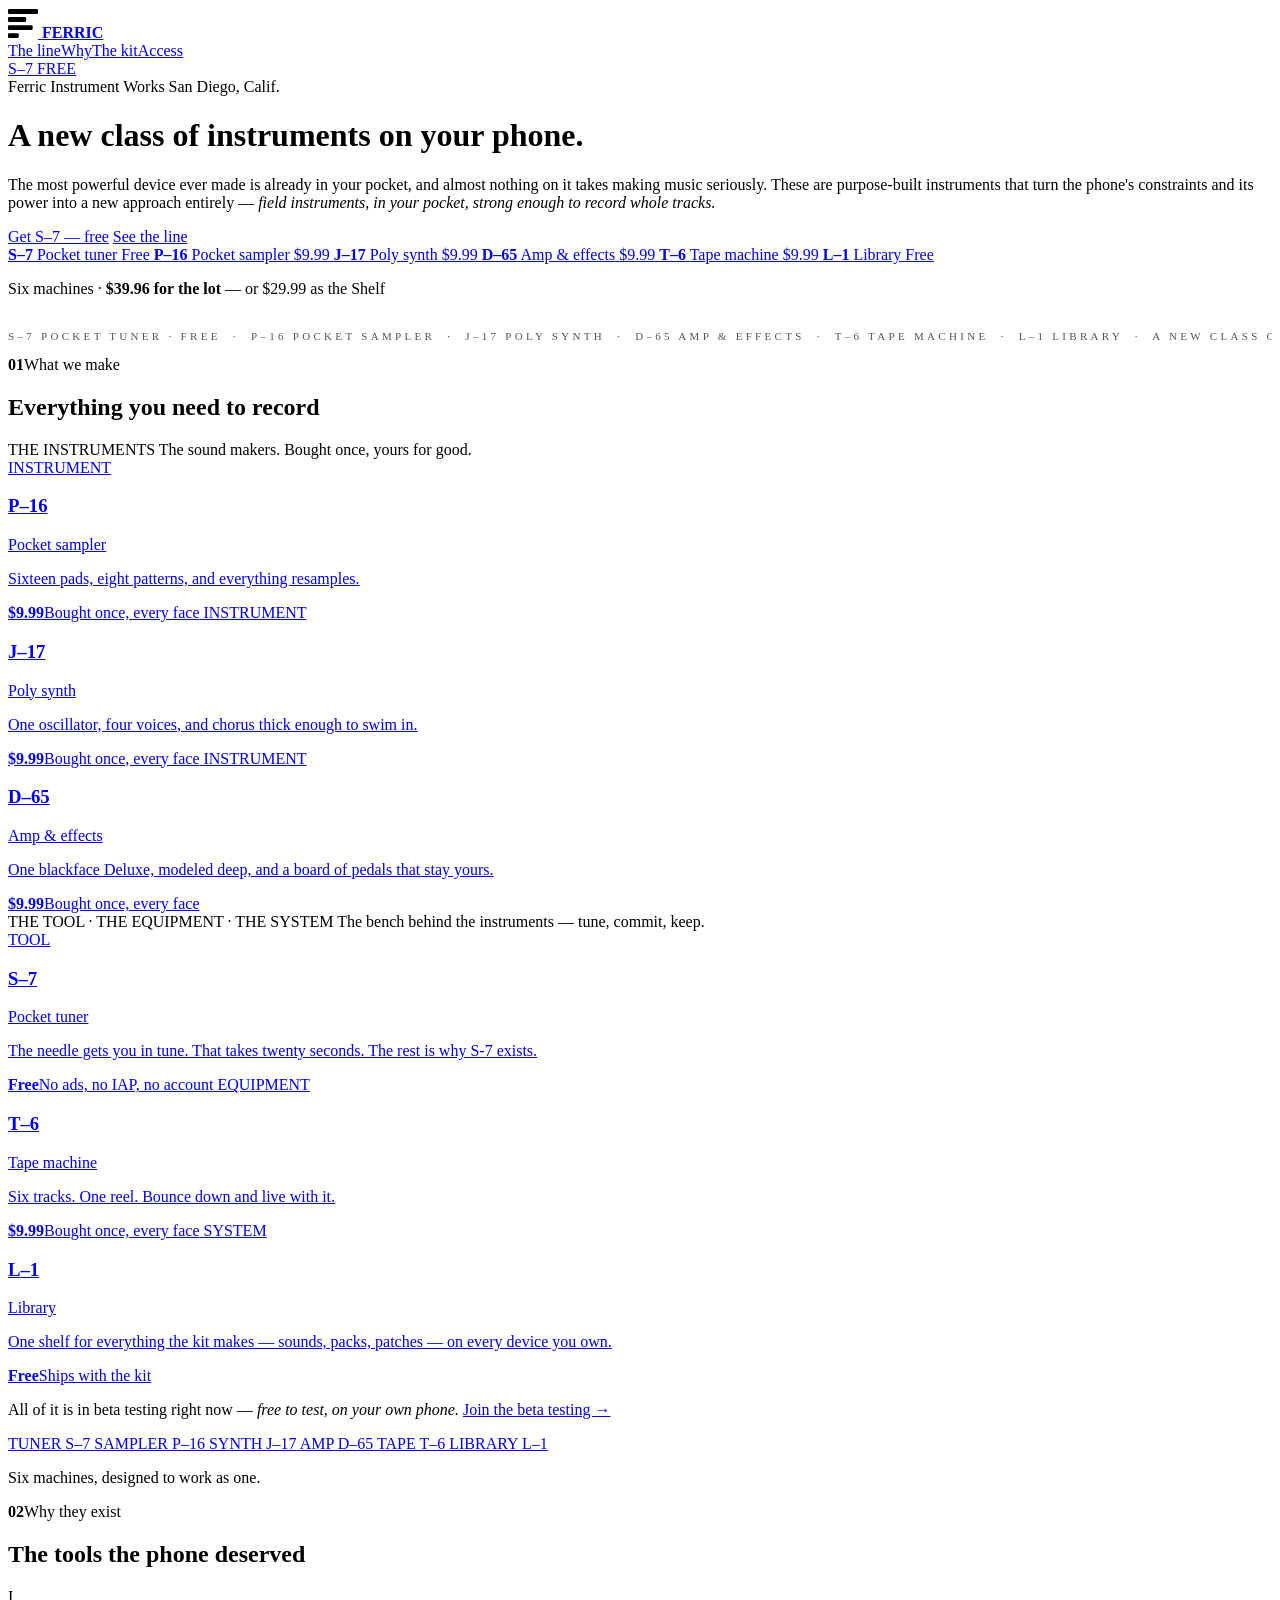
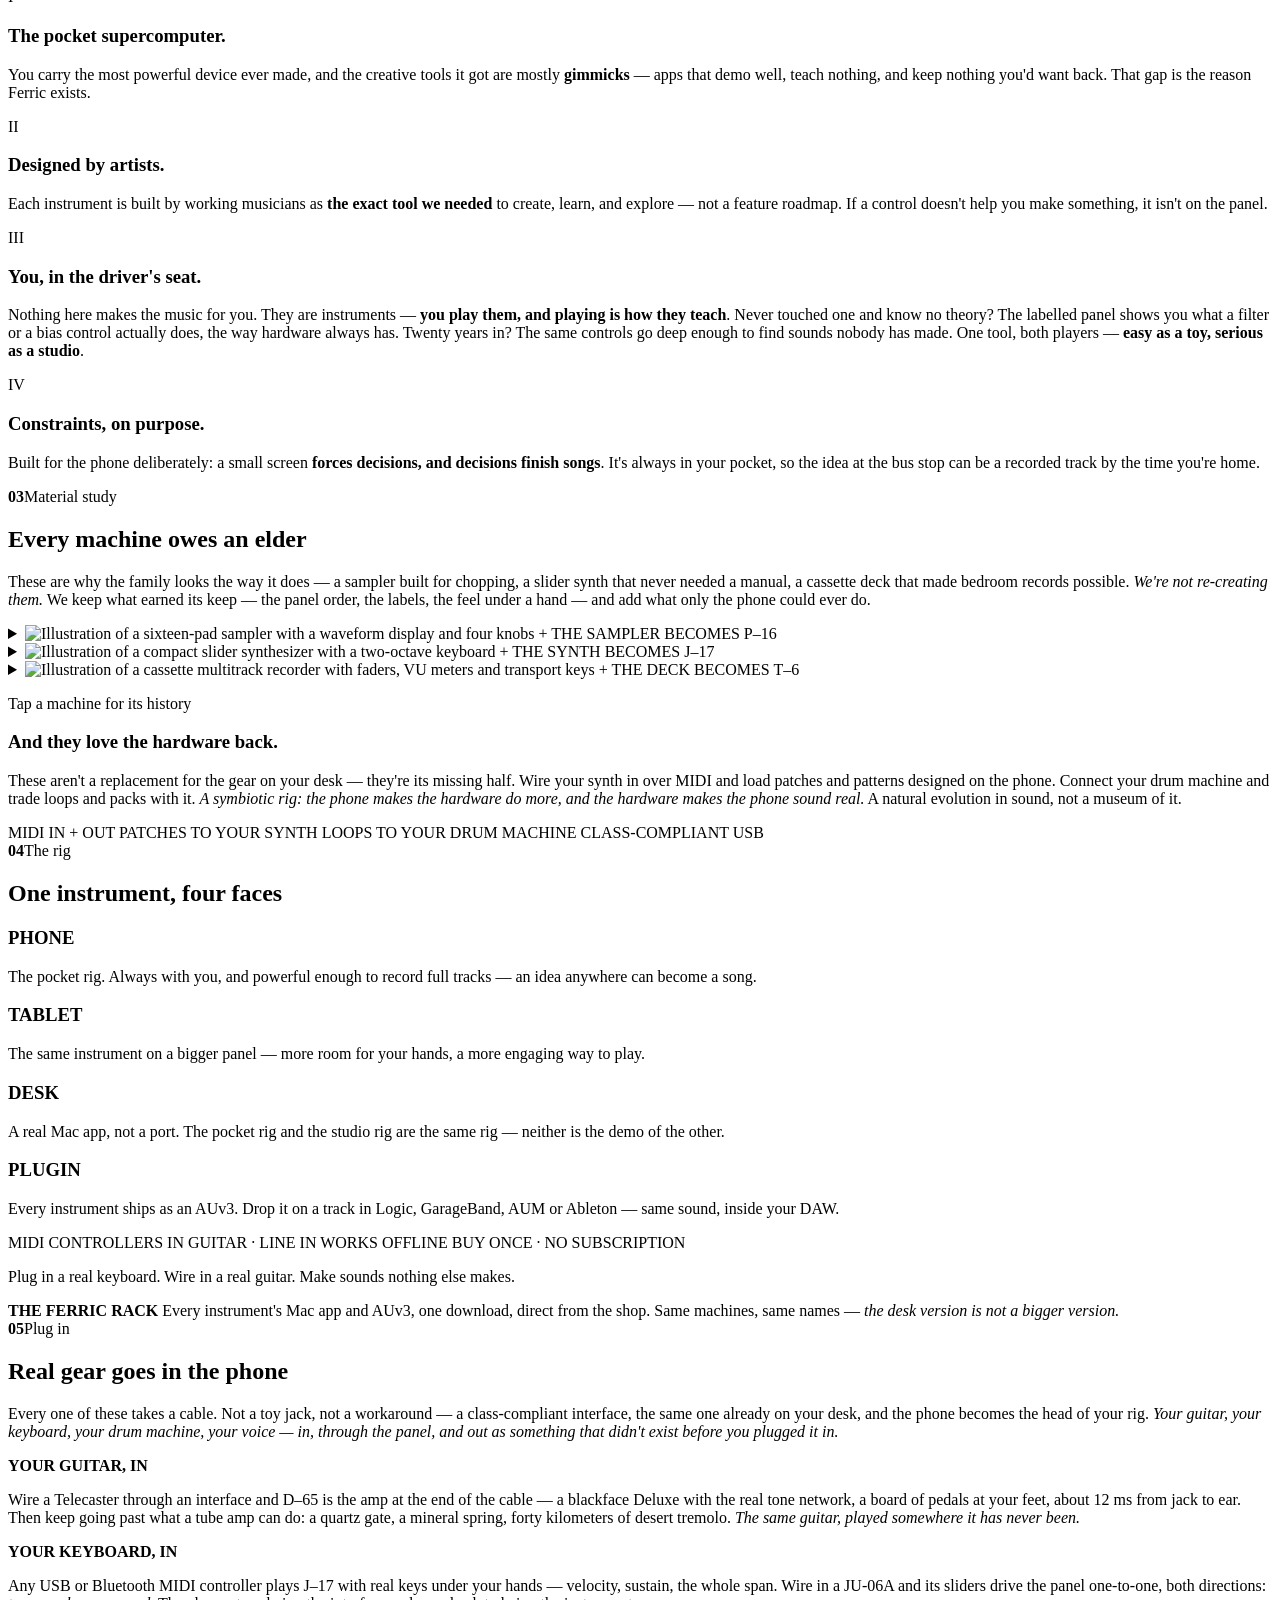
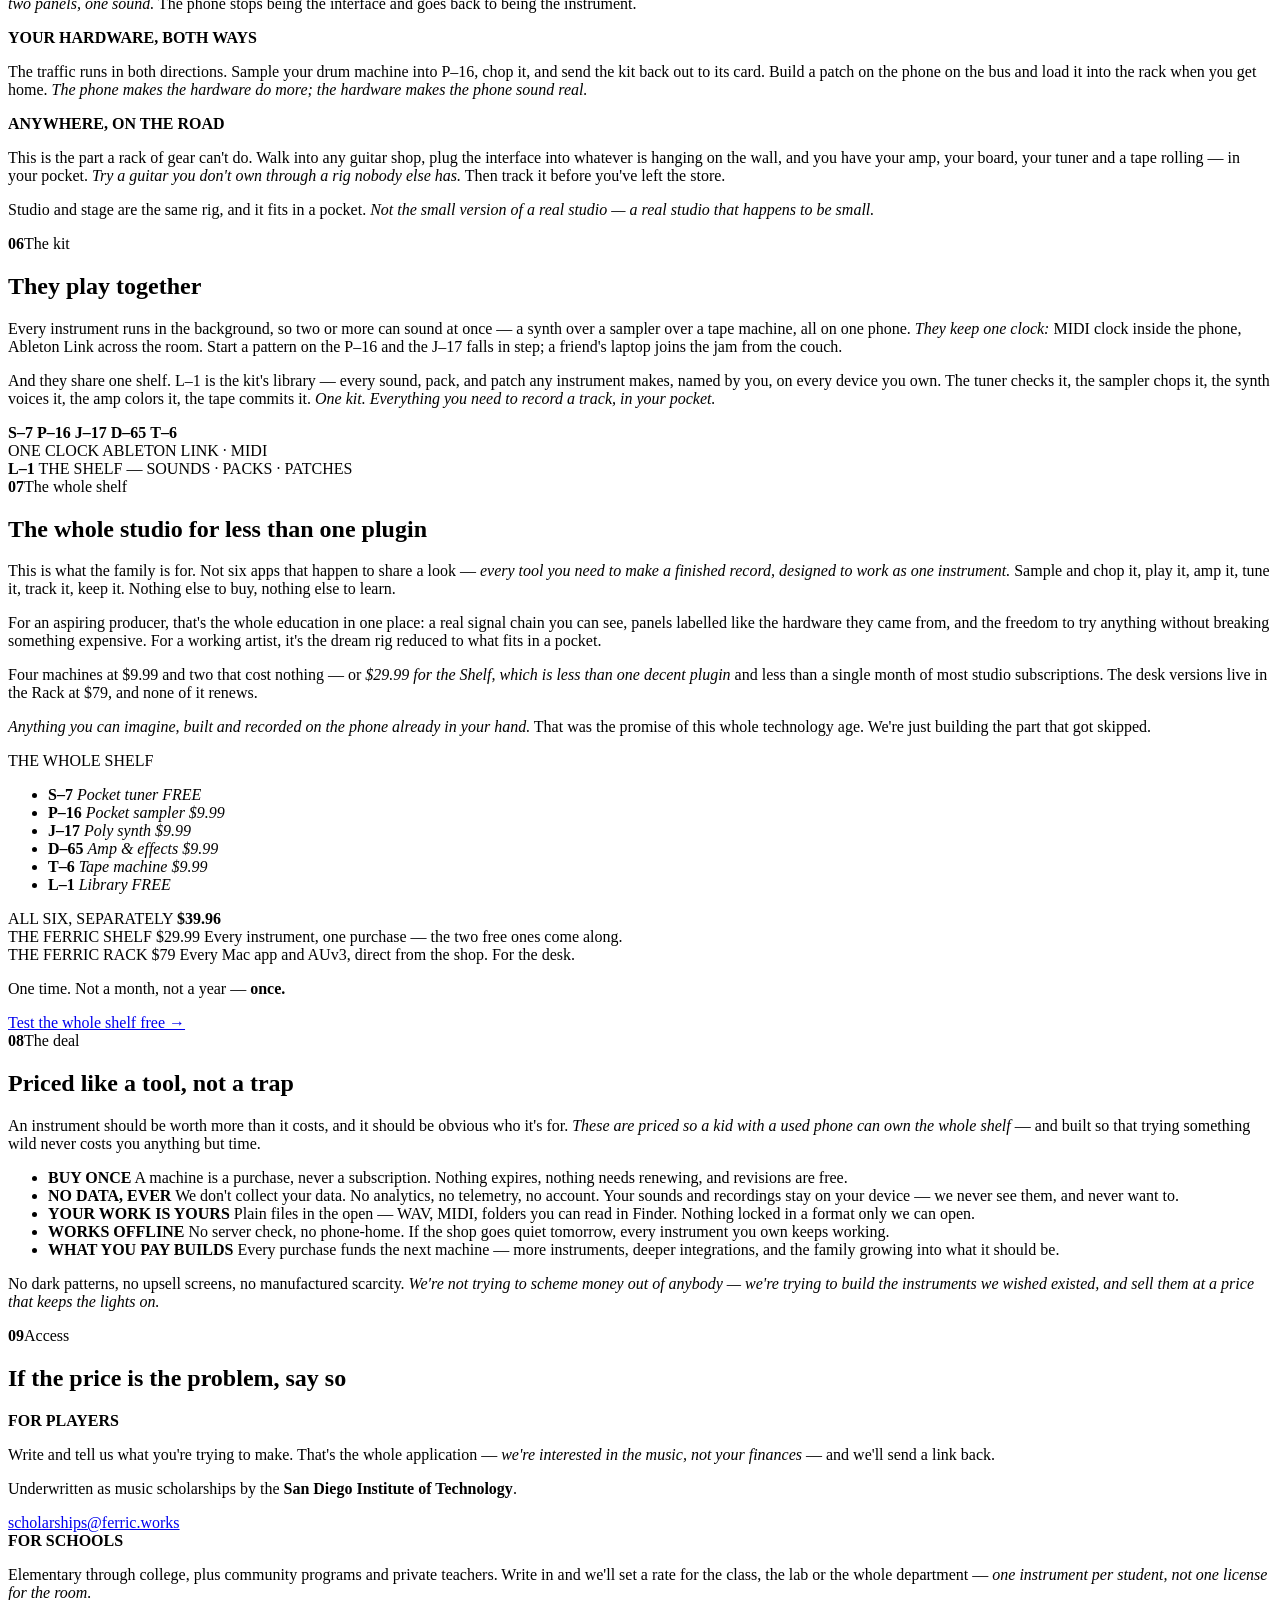
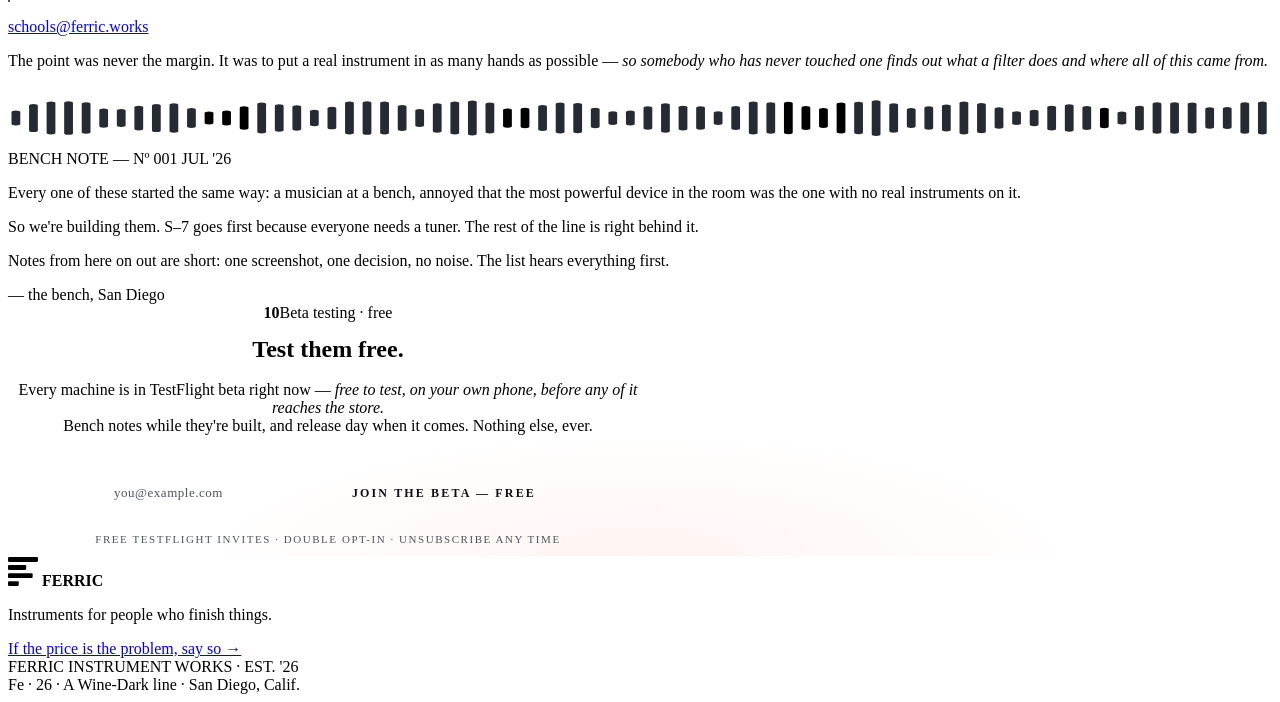
==== index.html @ fc33d5aa "Access speaks at normal volume A banner headline about helping people is the wrong register. The sec" ====
<!DOCTYPE html><html lang="en"> <head><meta charset="UTF-8"><meta name="viewport" content="width=device-width, initial-scale=1.0"><title>FERRIC — Instruments for your phone</title><meta name="description" content="Real instruments for the most powerful device you own — designed by artists, for absolute beginners and deep obsessives alike. Phone, tablet, AU plugin, and Mac, from a free tuner to a full pocket studio."><meta name="theme-color" content="#0C0D10"><link rel="icon" type="image/svg+xml" href="/ferric-www/favicon.svg"><meta property="og:title" content="FERRIC — Instruments for your phone"><meta property="og:description" content="Real instruments for the most powerful device you own — designed by artists, for absolute beginners and deep obsessives alike. Phone, tablet, AU plugin, and Mac, from a free tuner to a full pocket studio."><meta property="og:type" content="website"><meta property="og:image" content="https://localastronaut.github.io/ferric-www/img/og-s7.jpg"><meta property="og:image:width" content="1200"><meta property="og:image:height" content="630"><link rel="preconnect" href="https://fonts.googleapis.com"><link rel="preconnect" href="https://fonts.gstatic.com" crossorigin><link href="https://fonts.googleapis.com/css2?family=Archivo:wdth,wght@62..125,100..900&family=Cardo:ital,wght@0,400;0,700;1,400&family=IBM+Plex+Mono:wght@400;500;600&display=swap" rel="stylesheet"><link rel="stylesheet" href="/ferric-www/_astro/d-65.4x1VxYuO.css">
<style>.ticker[data-astro-cid-kofmyqso]{border-top:1px solid var(--line);border-bottom:1px solid var(--line);overflow:hidden;white-space:nowrap;padding:12px 0}.ticker[data-astro-cid-kofmyqso] span[data-astro-cid-kofmyqso]{display:inline-block;font-family:var(--mono);font-size:11px;letter-spacing:.3em;text-transform:uppercase;color:#4e545d;animation:slide 40s linear infinite}@keyframes slide{to{transform:translate(-50%)}}.wave[data-astro-cid-mlbpv62m]{border-top:1px solid var(--line);border-bottom:1px solid var(--line);padding:10px 0;overflow:hidden}.wave[data-astro-cid-mlbpv62m] svg[data-astro-cid-mlbpv62m]{display:block;width:100%;height:44px}
</style>
<link rel="stylesheet" href="/ferric-www/_astro/index.03F5k3UT.css">
<style>.capture[data-astro-cid-pbztjuaa]{background:var(--plate);border-top:1px solid var(--line);position:relative;overflow:hidden}.capture[data-astro-cid-pbztjuaa]:before{content:"";position:absolute;inset:0;pointer-events:none;background:radial-gradient(50% 70% at 50% 100%,rgba(255,106,61,.07),transparent 70%)}.capture[data-astro-cid-pbztjuaa] .wrap[data-astro-cid-pbztjuaa]{position:relative;max-width:640px;text-align:center}.capture[data-astro-cid-pbztjuaa] h2[data-astro-cid-pbztjuaa]{margin:14px 0 18px}.capture[data-astro-cid-pbztjuaa] .sub[data-astro-cid-pbztjuaa]{color:var(--steel);margin-bottom:36px}.capture[data-astro-cid-pbztjuaa] .sub[data-astro-cid-pbztjuaa] em[data-astro-cid-pbztjuaa]{color:var(--bone)}.cap-form[data-astro-cid-pbztjuaa]{display:flex;gap:10px;max-width:460px;margin:0 auto}.cap-form[data-astro-cid-pbztjuaa] input[data-astro-cid-pbztjuaa]{flex:1;min-width:0;background:var(--black);border:1px solid var(--line);border-radius:8px;padding:14px 16px;color:var(--bone);font-family:var(--mono);font-size:13px;letter-spacing:.04em}.cap-form[data-astro-cid-pbztjuaa] input[data-astro-cid-pbztjuaa]::placeholder{color:#4e545d}.cap-form[data-astro-cid-pbztjuaa] input[data-astro-cid-pbztjuaa]:focus{outline:2px solid var(--signal);outline-offset:2px;border-color:transparent}.cap-form[data-astro-cid-pbztjuaa] button[data-astro-cid-pbztjuaa]{font-family:var(--mono);font-size:12px;font-weight:600;letter-spacing:.18em;text-transform:uppercase;border:none;cursor:pointer;background:var(--signal);color:#0c0d10;border-radius:8px;padding:14px 22px;transition:transform .15s ease,background .15s ease}.cap-form[data-astro-cid-pbztjuaa] button[data-astro-cid-pbztjuaa]:hover{background:#ff7f58;transform:translateY(-1px)}.cap-form[data-astro-cid-pbztjuaa] button[data-astro-cid-pbztjuaa]:focus-visible{outline:2px solid var(--bone);outline-offset:2px}.cap-note[data-astro-cid-pbztjuaa]{margin-top:18px;font-family:var(--mono);font-size:11px;letter-spacing:.14em;text-transform:uppercase;color:#4e545d}
</style></head> <body>  <nav data-astro-cid-dmqpwcec> <div class="wrap" data-astro-cid-dmqpwcec> <a class="navmark" href="#top" aria-label="Ferric home" data-astro-cid-dmqpwcec> <svg width="30" height="30" viewBox="0 0 56 56" aria-hidden="true" data-astro-cid-z4rqmwkl> <rect x="0" y="2" width="56" height="9" rx="2" fill="var(--oxide)" data-astro-cid-z4rqmwkl></rect><rect x="0" y="17" width="34" height="9" rx="2" fill="var(--bone)" data-astro-cid-z4rqmwkl></rect><rect x="0" y="32" width="46" height="9" rx="2" fill="var(--bone)" data-astro-cid-z4rqmwkl></rect><rect x="0" y="47" width="20" height="9" rx="2" fill="var(--bone)" data-astro-cid-z4rqmwkl></rect> </svg> <b data-astro-cid-z4rqmwkl>FERRIC</b>  </a> <div class="right" data-astro-cid-dmqpwcec> <div class="links" data-astro-cid-dmqpwcec> <a href="#line" data-astro-cid-dmqpwcec><span class="sk" data-astro-cid-dmqpwcec>The line</span></a><a href="#why" data-astro-cid-dmqpwcec><span class="sk" data-astro-cid-dmqpwcec>Why</span></a><a href="#together" data-astro-cid-dmqpwcec><span class="sk" data-astro-cid-dmqpwcec>The kit</span></a><a href="#access" data-astro-cid-dmqpwcec><span class="sk" data-astro-cid-dmqpwcec>Access</span></a> </div> <a class="cta" href="/ferric-www/s-7" data-astro-cid-dmqpwcec> <span class="cta-unit" data-astro-cid-dmqpwcec>S–7</span> <span class="cta-tag" data-astro-cid-dmqpwcec>FREE</span> </a> </div> </div> </nav>  <main> <div class="hero" id="top" data-astro-cid-bbe6dxrz> <div class="wrap" data-astro-cid-bbe6dxrz> <div data-astro-cid-bbe6dxrz> <div class="kicker" data-astro-cid-bbe6dxrz> <span class="sk sk-oxide" data-astro-cid-bbe6dxrz>Ferric Instrument Works</span> <span class="sk" data-astro-cid-bbe6dxrz>San Diego, Calif.</span> </div> <h1 data-astro-cid-bbe6dxrz> <span class="pre" data-astro-cid-bbe6dxrz>A new class of</span> <span class="main" data-astro-cid-bbe6dxrz>instruments</span> <span class="ox" data-astro-cid-bbe6dxrz>on your phone.</span> </h1> <p class="dek" data-astro-cid-bbe6dxrz>
The most powerful device ever made is already in your pocket, and almost
        nothing on it takes making music seriously. These are purpose-built
        instruments that turn the phone's constraints and its power into a new
        approach entirely — <em data-astro-cid-bbe6dxrz>field instruments, in your pocket, strong enough
        to record whole tracks.</em> </p> <div class="cta-row" data-astro-cid-bbe6dxrz> <a class="btn solid" href="/ferric-www/s-7" data-astro-cid-bbe6dxrz>Get S–7 — free</a> <a class="btn ghost" href="#line" data-astro-cid-bbe6dxrz>See the line</a> </div> </div> <!-- THE LINE, RACKED --> <div class="rack" aria-label="The Ferric line" data-astro-cid-bbe6dxrz> <a class="row" href="/ferric-www/s-7" style="--u:var(--brass)" data-astro-cid-bbe6dxrz="true"> <span class="glyph g-needle" style="--g:26px;--u:var(--brass)" aria-hidden="true" data-astro-cid-3fpmjmmn>    <b data-astro-cid-3fpmjmmn></b><i data-astro-cid-3fpmjmmn></i>   </span>  <b class="mn" data-astro-cid-bbe6dxrz>S<span data-astro-cid-bbe6dxrz>–</span>7</b> <span class="desc" data-astro-cid-bbe6dxrz>Pocket tuner</span> <span class="pr" data-astro-cid-bbe6dxrz>Free</span> </a><a class="row" href="/ferric-www/p-16" style="--u:var(--amber)" data-astro-cid-bbe6dxrz="true"> <span class="glyph g-grid" style="--g:26px;--u:var(--amber)" aria-hidden="true" data-astro-cid-3fpmjmmn> <i data-astro-cid-3fpmjmmn></i><i data-astro-cid-3fpmjmmn></i><i class="lit" data-astro-cid-3fpmjmmn></i><i data-astro-cid-3fpmjmmn></i>      </span>  <b class="mn" data-astro-cid-bbe6dxrz>P<span data-astro-cid-bbe6dxrz>–</span>16</b> <span class="desc" data-astro-cid-bbe6dxrz>Pocket sampler</span> <span class="pr" data-astro-cid-bbe6dxrz>$9.99</span> </a><a class="row" href="/ferric-www/j-17" style="--u:var(--ember)" data-astro-cid-bbe6dxrz="true"> <span class="glyph g-sliders" style="--g:26px;--u:var(--ember)" aria-hidden="true" data-astro-cid-3fpmjmmn>  <i data-astro-cid-3fpmjmmn></i><i data-astro-cid-3fpmjmmn></i><i data-astro-cid-3fpmjmmn></i>     </span>  <b class="mn" data-astro-cid-bbe6dxrz>J<span data-astro-cid-bbe6dxrz>–</span>17</b> <span class="desc" data-astro-cid-bbe6dxrz>Poly synth</span> <span class="pr" data-astro-cid-bbe6dxrz>$9.99</span> </a><a class="row" href="/ferric-www/d-65" style="--u:var(--blonde)" data-astro-cid-bbe6dxrz="true"> <span class="glyph g-knob" style="--g:26px;--u:var(--blonde)" aria-hidden="true" data-astro-cid-3fpmjmmn>     <i data-astro-cid-3fpmjmmn></i>  </span>  <b class="mn" data-astro-cid-bbe6dxrz>D<span data-astro-cid-bbe6dxrz>–</span>65</b> <span class="desc" data-astro-cid-bbe6dxrz>Amp &amp; effects</span> <span class="pr" data-astro-cid-bbe6dxrz>$9.99</span> </a><a class="row" href="/ferric-www/t-6" style="--u:var(--tape)" data-astro-cid-bbe6dxrz="true"> <span class="glyph g-reels" style="--g:26px;--u:var(--tape)" aria-hidden="true" data-astro-cid-3fpmjmmn>   <i data-astro-cid-3fpmjmmn></i><i data-astro-cid-3fpmjmmn></i>    </span>  <b class="mn" data-astro-cid-bbe6dxrz>T<span data-astro-cid-bbe6dxrz>–</span>6</b> <span class="desc" data-astro-cid-bbe6dxrz>Tape machine</span> <span class="pr" data-astro-cid-bbe6dxrz>$9.99</span> </a><a class="row" href="/ferric-www/l-1" style="--u:var(--copper)" data-astro-cid-bbe6dxrz="true"> <span class="glyph g-shelf" style="--g:26px;--u:var(--copper)" aria-hidden="true" data-astro-cid-3fpmjmmn>      <i data-astro-cid-3fpmjmmn></i><i class="tall" data-astro-cid-3fpmjmmn></i><i class="lit" data-astro-cid-3fpmjmmn></i> </span>  <b class="mn" data-astro-cid-bbe6dxrz>L<span data-astro-cid-bbe6dxrz>–</span>1</b> <span class="desc" data-astro-cid-bbe6dxrz>Library</span> <span class="pr" data-astro-cid-bbe6dxrz>Free</span> </a> <p class="rack-cap" data-astro-cid-bbe6dxrz>Six machines · <b data-astro-cid-bbe6dxrz>$39.96 for the lot</b> — or $29.99 as the Shelf</p> </div> </div> </div>  <div class="ticker" aria-hidden="true" data-astro-cid-kofmyqso> <span data-astro-cid-kofmyqso>S–7 POCKET TUNER · FREE  ·  P–16 POCKET SAMPLER  ·  J–17 POLY SYNTH  ·  D–65 AMP &amp; EFFECTS  ·  T–6 TAPE MACHINE  ·  L–1 LIBRARY  ·  A NEW CLASS OF INSTRUMENTS.  ·  S–7 POCKET TUNER · FREE  ·  P–16 POCKET SAMPLER  ·  J–17 POLY SYNTH  ·  D–65 AMP &amp; EFFECTS  ·  T–6 TAPE MACHINE  ·  L–1 LIBRARY  ·  A NEW CLASS OF INSTRUMENTS.  ·  </span> </div>  <section id="line" data-astro-cid-cniar3gg> <div class="wrap" data-astro-cid-cniar3gg> <div class="sec-head" data-astro-cid-cniar3gg> <span class="sk" data-astro-cid-cniar3gg><b class="ix" data-astro-cid-cniar3gg>01</b>What we make</span> <h2 data-astro-cid-cniar3gg>Everything you need to record</h2> </div> <div class="group" data-astro-cid-cniar3gg> <div class="group-head" data-astro-cid-cniar3gg> <span class="g-name" data-astro-cid-cniar3gg>THE INSTRUMENTS</span> <span class="g-sub" data-astro-cid-cniar3gg>The sound makers. Bought once, yours for good.</span> </div> <div class="lineup" data-astro-cid-cniar3gg> <a href="/ferric-www/p-16" style="--u:var(--amber)" data-astro-cid-4xvumfad="true" class="unit"> <span class="status" data-astro-cid-4xvumfad>INSTRUMENT</span> <div class="icon" data-astro-cid-4xvumfad> <div class="m-grid" data-astro-cid-4xvumfad> <i data-astro-cid-4xvumfad></i><i data-astro-cid-4xvumfad></i><i class="lit" data-astro-cid-4xvumfad></i><i data-astro-cid-4xvumfad></i><i data-astro-cid-4xvumfad></i><i data-astro-cid-4xvumfad></i><i data-astro-cid-4xvumfad></i><i data-astro-cid-4xvumfad></i> <i data-astro-cid-4xvumfad></i><i data-astro-cid-4xvumfad></i><i data-astro-cid-4xvumfad></i><i data-astro-cid-4xvumfad></i><i data-astro-cid-4xvumfad></i><i data-astro-cid-4xvumfad></i><i data-astro-cid-4xvumfad></i><i data-astro-cid-4xvumfad></i> </div>      </div> <h3 data-astro-cid-4xvumfad>P<span data-astro-cid-4xvumfad>–</span>16</h3><span class="sk" data-astro-cid-4xvumfad>Pocket sampler</span> <p class="stat" data-astro-cid-4xvumfad>Sixteen pads, eight patterns, and everything resamples.</p> <span class="price" data-astro-cid-4xvumfad><b data-astro-cid-4xvumfad>$9.99</b>Bought once, every face</span> </a> <a href="/ferric-www/j-17" style="--u:var(--ember)" data-astro-cid-4xvumfad="true" class="unit"> <span class="status" data-astro-cid-4xvumfad>INSTRUMENT</span> <div class="icon" data-astro-cid-4xvumfad>  <div class="m-sliders" data-astro-cid-4xvumfad><i data-astro-cid-4xvumfad></i><i data-astro-cid-4xvumfad></i><i data-astro-cid-4xvumfad></i><i data-astro-cid-4xvumfad></i></div>     </div> <h3 data-astro-cid-4xvumfad>J<span data-astro-cid-4xvumfad>–</span>17</h3><span class="sk" data-astro-cid-4xvumfad>Poly synth</span> <p class="stat" data-astro-cid-4xvumfad>One oscillator, four voices, and chorus thick enough to swim in.</p> <span class="price" data-astro-cid-4xvumfad><b data-astro-cid-4xvumfad>$9.99</b>Bought once, every face</span> </a> <a href="/ferric-www/d-65" style="--u:var(--blonde)" data-astro-cid-4xvumfad="true" class="unit"> <span class="status" data-astro-cid-4xvumfad>INSTRUMENT</span> <div class="icon" data-astro-cid-4xvumfad>     <div class="m-knob" data-astro-cid-4xvumfad><i data-astro-cid-4xvumfad></i><b data-astro-cid-4xvumfad></b></div>  </div> <h3 data-astro-cid-4xvumfad>D<span data-astro-cid-4xvumfad>–</span>65</h3><span class="sk" data-astro-cid-4xvumfad>Amp &amp; effects</span> <p class="stat" data-astro-cid-4xvumfad>One blackface Deluxe, modeled deep, and a board of pedals that stay yours.</p> <span class="price" data-astro-cid-4xvumfad><b data-astro-cid-4xvumfad>$9.99</b>Bought once, every face</span> </a>  </div> </div> <div class="group" data-astro-cid-cniar3gg> <div class="group-head" data-astro-cid-cniar3gg> <span class="g-name" data-astro-cid-cniar3gg>THE TOOL · THE EQUIPMENT · THE SYSTEM</span> <span class="g-sub" data-astro-cid-cniar3gg>The bench behind the instruments — tune, commit, keep.</span> </div> <div class="lineup" data-astro-cid-cniar3gg> <a href="/ferric-www/s-7" style="--u:var(--brass)" data-astro-cid-4xvumfad="true" class="unit"> <span class="status" data-astro-cid-4xvumfad>TOOL</span> <div class="icon" data-astro-cid-4xvumfad>    <div class="m-needle" data-astro-cid-4xvumfad><b data-astro-cid-4xvumfad></b><i data-astro-cid-4xvumfad></i></div>   </div> <h3 data-astro-cid-4xvumfad>S<span data-astro-cid-4xvumfad>–</span>7</h3><span class="sk" data-astro-cid-4xvumfad>Pocket tuner</span> <p class="stat" data-astro-cid-4xvumfad>The needle gets you in tune. That takes twenty seconds. The rest is why S-7 exists.</p> <span class="price" data-astro-cid-4xvumfad><b data-astro-cid-4xvumfad>Free</b>No ads, no IAP, no account</span> </a> <a href="/ferric-www/t-6" style="--u:var(--tape)" data-astro-cid-4xvumfad="true" class="unit"> <span class="status" data-astro-cid-4xvumfad>EQUIPMENT</span> <div class="icon" data-astro-cid-4xvumfad>   <div class="m-reels" data-astro-cid-4xvumfad><i data-astro-cid-4xvumfad></i><i data-astro-cid-4xvumfad></i></div>    </div> <h3 data-astro-cid-4xvumfad>T<span data-astro-cid-4xvumfad>–</span>6</h3><span class="sk" data-astro-cid-4xvumfad>Tape machine</span> <p class="stat" data-astro-cid-4xvumfad>Six tracks. One reel. Bounce down and live with it.</p> <span class="price" data-astro-cid-4xvumfad><b data-astro-cid-4xvumfad>$9.99</b>Bought once, every face</span> </a> <a href="/ferric-www/l-1" style="--u:var(--copper)" data-astro-cid-4xvumfad="true" class="unit"> <span class="status" data-astro-cid-4xvumfad>SYSTEM</span> <div class="icon" data-astro-cid-4xvumfad>      <div class="m-shelf" data-astro-cid-4xvumfad><i data-astro-cid-4xvumfad></i><i class="tall" data-astro-cid-4xvumfad></i><i data-astro-cid-4xvumfad></i><i class="lit" data-astro-cid-4xvumfad></i></div> </div> <h3 data-astro-cid-4xvumfad>L<span data-astro-cid-4xvumfad>–</span>1</h3><span class="sk" data-astro-cid-4xvumfad>Library</span> <p class="stat" data-astro-cid-4xvumfad>One shelf for everything the kit makes — sounds, packs, patches — on every device you own.</p> <span class="price" data-astro-cid-4xvumfad><b data-astro-cid-4xvumfad>Free</b>Ships with the kit</span> </a>  </div> </div> <p class="beta-line" data-astro-cid-cniar3gg>
All of it is in beta testing right now — <em data-astro-cid-cniar3gg>free to test, on your own phone.</em> <a href="#beta" data-astro-cid-cniar3gg>Join the beta testing →</a> </p> <div class="eco" data-astro-cid-yqvkyiml> <div class="cells" data-astro-cid-yqvkyiml> <a class="cell" href="/ferric-www/s-7" data-astro-cid-yqvkyiml> <span class="glyph g-needle" aria-hidden="true" data-astro-cid-yqvkyiml><i data-astro-cid-yqvkyiml></i></span> <span class="name" data-astro-cid-yqvkyiml>TUNER</span> <span class="unit" data-astro-cid-yqvkyiml>S–7</span> </a> <a class="cell" href="/ferric-www/p-16" data-astro-cid-yqvkyiml> <span class="glyph g-pads" aria-hidden="true" data-astro-cid-yqvkyiml><i data-astro-cid-yqvkyiml></i><i data-astro-cid-yqvkyiml></i><i data-astro-cid-yqvkyiml></i><i class="lit" data-astro-cid-yqvkyiml></i></span> <span class="name" data-astro-cid-yqvkyiml>SAMPLER</span> <span class="unit" data-astro-cid-yqvkyiml>P–16</span> </a> <a class="cell" href="/ferric-www/j-17" data-astro-cid-yqvkyiml> <span class="glyph g-sliders" aria-hidden="true" data-astro-cid-yqvkyiml><i data-astro-cid-yqvkyiml></i><i data-astro-cid-yqvkyiml></i><i data-astro-cid-yqvkyiml></i></span> <span class="name" data-astro-cid-yqvkyiml>SYNTH</span> <span class="unit" data-astro-cid-yqvkyiml>J–17</span> </a> <a class="cell" href="/ferric-www/d-65" data-astro-cid-yqvkyiml> <span class="glyph g-knob" aria-hidden="true" data-astro-cid-yqvkyiml><i data-astro-cid-yqvkyiml></i></span> <span class="name" data-astro-cid-yqvkyiml>AMP</span> <span class="unit" data-astro-cid-yqvkyiml>D–65</span> </a> <a class="cell" href="/ferric-www/t-6" data-astro-cid-yqvkyiml> <span class="glyph g-reels" aria-hidden="true" data-astro-cid-yqvkyiml><i data-astro-cid-yqvkyiml></i><i data-astro-cid-yqvkyiml></i></span> <span class="name" data-astro-cid-yqvkyiml>TAPE</span> <span class="unit" data-astro-cid-yqvkyiml>T–6</span> </a> <a class="cell" href="/ferric-www/l-1" data-astro-cid-yqvkyiml> <span class="glyph g-shelf" aria-hidden="true" data-astro-cid-yqvkyiml><i data-astro-cid-yqvkyiml></i><i data-astro-cid-yqvkyiml></i><i class="lit" data-astro-cid-yqvkyiml></i></span> <span class="name" data-astro-cid-yqvkyiml>LIBRARY</span> <span class="unit" data-astro-cid-yqvkyiml>L–1</span> </a> </div> <p class="eco-cap" data-astro-cid-yqvkyiml>Six machines, designed to work as one.</p> </div>  </div> </section>  <section id="why" data-astro-cid-xejzlj2a> <div class="wrap" data-astro-cid-xejzlj2a> <div class="sec-head" data-astro-cid-xejzlj2a> <span class="sk" data-astro-cid-xejzlj2a><b class="ix" data-astro-cid-xejzlj2a>02</b>Why they exist</span> <h2 data-astro-cid-xejzlj2a>The tools the phone deserved</h2> </div> <div class="doctrine" data-astro-cid-xejzlj2a> <div class="tenet" data-astro-cid-xejzlj2a> <span class="num" data-astro-cid-xejzlj2a>I</span> <h3 data-astro-cid-xejzlj2a>The pocket supercomputer.</h3> <p data-astro-cid-xejzlj2a>You carry the most powerful device ever made, and the creative tools it got are mostly <b data-astro-cid-xejzlj2a>gimmicks</b> — apps that demo well, teach nothing, and keep nothing you'd want back. That gap is the reason Ferric exists.</p> </div> <div class="tenet" data-astro-cid-xejzlj2a> <span class="num" data-astro-cid-xejzlj2a>II</span> <h3 data-astro-cid-xejzlj2a>Designed by artists.</h3> <p data-astro-cid-xejzlj2a>Each instrument is built by working musicians as <b data-astro-cid-xejzlj2a>the exact tool we needed</b> to create, learn, and explore — not a feature roadmap. If a control doesn't help you make something, it isn't on the panel.</p> </div> <div class="tenet" data-astro-cid-xejzlj2a> <span class="num" data-astro-cid-xejzlj2a>III</span> <h3 data-astro-cid-xejzlj2a>You, in the driver's seat.</h3> <p data-astro-cid-xejzlj2a>Nothing here makes the music for you. They are instruments — <b data-astro-cid-xejzlj2a>you play them, and playing is how they teach</b>. Never touched one and know no theory? The labelled panel shows you what a filter or a bias control actually does, the way hardware always has. Twenty years in? The same controls go deep enough to find sounds nobody has made. One tool, both players — <b data-astro-cid-xejzlj2a>easy as a toy, serious as a studio</b>.</p> </div> <div class="tenet" data-astro-cid-xejzlj2a> <span class="num" data-astro-cid-xejzlj2a>IV</span> <h3 data-astro-cid-xejzlj2a>Constraints, on purpose.</h3> <p data-astro-cid-xejzlj2a>Built for the phone deliberately: a small screen <b data-astro-cid-xejzlj2a>forces decisions, and decisions finish songs</b>. It's always in your pocket, so the idea at the bus stop can be a recorded track by the time you're home.</p> </div> </div> </div> </section>  <section class="study" id="study" data-astro-cid-hh432n2f> <div class="wrap" data-astro-cid-hh432n2f> <div class="sec-head" data-astro-cid-hh432n2f> <span class="sk" data-astro-cid-hh432n2f><b class="ix" data-astro-cid-hh432n2f>03</b>Material study</span> <h2 data-astro-cid-hh432n2f>Every machine owes an elder</h2> </div> <div class="lede" data-astro-cid-hh432n2f> <p class="prose" data-astro-cid-hh432n2f>
These are why the family looks the way it does — a sampler built for
        chopping, a slider synth that never needed a manual, a cassette deck
        that made bedroom records possible. <em data-astro-cid-hh432n2f>We're not re-creating them.</em>
We keep what earned its keep — the panel order, the labels, the feel
        under a hand — and add what only the phone could ever do.
</p> </div> <div class="plates" data-astro-cid-hh432n2f> <details class="plate" style="--u:var(--amber)" name="elder" data-astro-cid-hh432n2f> <summary data-astro-cid-hh432n2f> <span class="ph" data-astro-cid-hh432n2f> <img src="/ferric-www/img/heritage/p-16.webp" alt="Illustration of a sixteen-pad sampler with a waveform display and four knobs" width="760" height="760" loading="eager" decoding="async" data-astro-cid-hh432n2f> <span class="more" aria-hidden="true" data-astro-cid-hh432n2f>+</span> </span> <span class="cap" data-astro-cid-hh432n2f> <span class="lbl" data-astro-cid-hh432n2f>THE SAMPLER</span> <span class="desc" data-astro-cid-hh432n2f><i class="cell" aria-hidden="true" data-astro-cid-hh432n2f></i>BECOMES P–16</span> </span> </summary> <div class="story" data-astro-cid-hh432n2f> <b class="era" data-astro-cid-hh432n2f>ROLAND SP-404 · 2005</b> <p data-astro-cid-hh432n2f>A battery-powered sampler with a handle, built so a beat could be made anywhere. Its effects were the point — the vinyl simulator and the lo-fi crusher were characterful instead of clean, and a generation of producers used them as an instrument rather than a repair. It made the beat tape a form, and it is still the machine you see on a table at a live set.</p> </div> </details><details class="plate" style="--u:var(--ember)" name="elder" data-astro-cid-hh432n2f> <summary data-astro-cid-hh432n2f> <span class="ph" data-astro-cid-hh432n2f> <img src="/ferric-www/img/heritage/j-17.webp" alt="Illustration of a compact slider synthesizer with a two-octave keyboard" width="760" height="760" loading="lazy" decoding="async" data-astro-cid-hh432n2f> <span class="more" aria-hidden="true" data-astro-cid-hh432n2f>+</span> </span> <span class="cap" data-astro-cid-hh432n2f> <span class="lbl" data-astro-cid-hh432n2f>THE SYNTH</span> <span class="desc" data-astro-cid-hh432n2f><i class="cell" aria-hidden="true" data-astro-cid-hh432n2f></i>BECOMES J–17</span> </span> </summary> <div class="story" data-astro-cid-hh432n2f> <b class="era" data-astro-cid-hh432n2f>ROLAND JUNO-106 · 1984</b> <p data-astro-cid-hh432n2f>Six voices, one slider per function, and no menu anywhere. Its oscillators were digitally controlled, which meant it held its tuning when the analog polysynths around it drifted — an affordable keyboard that stayed in tune under stage lights. The chorus circuit is the reason it is still bought: switch it on and a thin patch becomes wide and wet, and that sound runs straight through house, synth-pop and everything after.</p> </div> </details><details class="plate" style="--u:var(--tape)" name="elder" data-astro-cid-hh432n2f> <summary data-astro-cid-hh432n2f> <span class="ph" data-astro-cid-hh432n2f> <img src="/ferric-www/img/heritage/t-6.webp" alt="Illustration of a cassette multitrack recorder with faders, VU meters and transport keys" width="760" height="760" loading="lazy" decoding="async" data-astro-cid-hh432n2f> <span class="more" aria-hidden="true" data-astro-cid-hh432n2f>+</span> </span> <span class="cap" data-astro-cid-hh432n2f> <span class="lbl" data-astro-cid-hh432n2f>THE DECK</span> <span class="desc" data-astro-cid-hh432n2f><i class="cell" aria-hidden="true" data-astro-cid-hh432n2f></i>BECOMES T–6</span> </span> </summary> <div class="story" data-astro-cid-hh432n2f> <b class="era" data-astro-cid-hh432n2f>TASCAM PORTASTUDIO 144 · 1979</b> <p data-astro-cid-hh432n2f>The first cassette four-track: a mixer and a recorder in one box, cheap enough that a person could own the means of making a record. Before it, multitracking meant a studio and an hourly rate. Springsteen cut Nebraska on one and released the demo as the album. Home recording as a practice begins with this machine.</p> </div> </details> </div> <p class="hint" data-astro-cid-hh432n2f>Tap a machine for its history</p> <div class="symbio" data-astro-cid-hh432n2f> <div data-astro-cid-hh432n2f> <h3 data-astro-cid-hh432n2f>And they love the hardware back.</h3> <p class="prose" data-astro-cid-hh432n2f>
These aren't a replacement for the gear on your desk — they're its
          missing half. Wire your synth in over MIDI and load patches and
          patterns designed on the phone. Connect your drum machine and trade
          loops and packs with it. <em data-astro-cid-hh432n2f>A symbiotic rig: the phone makes the
          hardware do more, and the hardware makes the phone sound real.</em>
A natural evolution in sound, not a museum of it.
</p> </div> <div class="io" role="img" aria-label="Hardware connections: MIDI in and out, patches to your synth, loops to your drum machine, class-compliant USB" data-astro-cid-hh432n2f> <span data-astro-cid-hh432n2f>MIDI IN + OUT</span> <span data-astro-cid-hh432n2f>PATCHES TO YOUR SYNTH</span> <span data-astro-cid-hh432n2f>LOOPS TO YOUR DRUM MACHINE</span> <span data-astro-cid-hh432n2f>CLASS-COMPLIANT USB</span> </div> </div> </div> </section>  <section class="rig" id="rig" data-astro-cid-4e5f6bdi> <div class="wrap" data-astro-cid-4e5f6bdi> <div class="sec-head" data-astro-cid-4e5f6bdi> <span class="sk" data-astro-cid-4e5f6bdi><b class="ix" data-astro-cid-4e5f6bdi>04</b>The rig</span> <h2 data-astro-cid-4e5f6bdi>One instrument, four faces</h2> </div> <div class="faces" data-astro-cid-4e5f6bdi> <div class="face" data-astro-cid-4e5f6bdi> <span class="glyph g-phone" aria-hidden="true" data-astro-cid-4e5f6bdi><i data-astro-cid-4e5f6bdi></i></span> <h3 data-astro-cid-4e5f6bdi>PHONE</h3> <p data-astro-cid-4e5f6bdi>The pocket rig. Always with you, and powerful enough to record full tracks — an idea anywhere can become a song.</p> </div> <div class="face" data-astro-cid-4e5f6bdi> <span class="glyph g-tablet" aria-hidden="true" data-astro-cid-4e5f6bdi><i data-astro-cid-4e5f6bdi></i></span> <h3 data-astro-cid-4e5f6bdi>TABLET</h3> <p data-astro-cid-4e5f6bdi>The same instrument on a bigger panel — more room for your hands, a more engaging way to play.</p> </div> <div class="face" data-astro-cid-4e5f6bdi> <span class="glyph g-desk" aria-hidden="true" data-astro-cid-4e5f6bdi><i data-astro-cid-4e5f6bdi></i></span> <h3 data-astro-cid-4e5f6bdi>DESK</h3> <p data-astro-cid-4e5f6bdi>A real Mac app, not a port. The pocket rig and the studio rig are the same rig — neither is the demo of the other.</p> </div> <div class="face" data-astro-cid-4e5f6bdi> <span class="glyph g-plugin" aria-hidden="true" data-astro-cid-4e5f6bdi><i data-astro-cid-4e5f6bdi></i><i data-astro-cid-4e5f6bdi></i><i data-astro-cid-4e5f6bdi></i></span> <h3 data-astro-cid-4e5f6bdi>PLUGIN</h3> <p data-astro-cid-4e5f6bdi>Every instrument ships as an AUv3. Drop it on a track in Logic, GarageBand, AUM or Ableton — same sound, inside your DAW.</p> </div> </div> <div class="io" role="img" aria-label="Inputs: MIDI controllers, guitar and line in, works offline, bought once, no subscription" data-astro-cid-4e5f6bdi> <span data-astro-cid-4e5f6bdi>MIDI CONTROLLERS IN</span> <span data-astro-cid-4e5f6bdi>GUITAR · LINE IN</span> <span data-astro-cid-4e5f6bdi>WORKS OFFLINE</span> <span data-astro-cid-4e5f6bdi>BUY ONCE · NO SUBSCRIPTION</span> </div> <p class="rig-cap" data-astro-cid-4e5f6bdi>Plug in a real keyboard. Wire in a real guitar. Make sounds nothing else makes.</p> <div class="rack-note" data-astro-cid-4e5f6bdi> <b data-astro-cid-4e5f6bdi>THE FERRIC RACK</b> <span data-astro-cid-4e5f6bdi>Every instrument's Mac app and AUv3, one download, direct from the shop.
      Same machines, same names — <em data-astro-cid-4e5f6bdi>the desk version is not a bigger version.</em></span> </div> </div> </section>  <section class="plugin" id="plugin" data-astro-cid-p4ehzip4> <div class="wrap" data-astro-cid-p4ehzip4> <div class="sec-head" data-astro-cid-p4ehzip4> <span class="sk" data-astro-cid-p4ehzip4><b class="ix" data-astro-cid-p4ehzip4>05</b>Plug in</span> <h2 data-astro-cid-p4ehzip4>Real gear goes in the phone</h2> </div> <div class="lede" data-astro-cid-p4ehzip4> <p class="prose" data-astro-cid-p4ehzip4>
Every one of these takes a cable. Not a toy jack, not a workaround —
        a class-compliant interface, the same one already on your desk, and
        the phone becomes the head of your rig. <em data-astro-cid-p4ehzip4>Your guitar, your
        keyboard, your drum machine, your voice — in, through the panel, and
        out as something that didn't exist before you plugged it in.</em> </p> </div> <div class="ways" data-astro-cid-p4ehzip4> <article class="way" style="--u:var(--blonde)" data-astro-cid-p4ehzip4> <span class="w-glyph" aria-hidden="true" data-astro-cid-p4ehzip4><i class="jack" data-astro-cid-p4ehzip4></i></span> <b data-astro-cid-p4ehzip4>YOUR GUITAR, IN</b> <p data-astro-cid-p4ehzip4>
Wire a Telecaster through an interface and D–65 is the amp at the end
          of the cable — a blackface Deluxe with the real tone network, a board
          of pedals at your feet, about 12 ms from jack to ear. Then keep going
          past what a tube amp can do: a quartz gate, a mineral spring, forty
          kilometers of desert tremolo. <em data-astro-cid-p4ehzip4>The same guitar, played somewhere
          it has never been.</em> </p> </article> <article class="way" style="--u:var(--ember)" data-astro-cid-p4ehzip4> <span class="w-glyph" aria-hidden="true" data-astro-cid-p4ehzip4><i class="keys" data-astro-cid-p4ehzip4></i></span> <b data-astro-cid-p4ehzip4>YOUR KEYBOARD, IN</b> <p data-astro-cid-p4ehzip4>
Any USB or Bluetooth MIDI controller plays J–17 with real keys under
          your hands — velocity, sustain, the whole span. Wire in a JU-06A and
          its sliders drive the panel one-to-one, both directions: <em data-astro-cid-p4ehzip4>two
          panels, one sound.</em> The phone stops being the interface and goes
          back to being the instrument.
</p> </article> <article class="way" style="--u:var(--amber)" data-astro-cid-p4ehzip4> <span class="w-glyph" aria-hidden="true" data-astro-cid-p4ehzip4><i class="both" data-astro-cid-p4ehzip4></i><i class="both" data-astro-cid-p4ehzip4></i></span> <b data-astro-cid-p4ehzip4>YOUR HARDWARE, BOTH WAYS</b> <p data-astro-cid-p4ehzip4>
The traffic runs in both directions. Sample your drum machine into
          P–16, chop it, and send the kit back out to its card. Build a patch
          on the phone on the bus and load it into the rack when you get home.
<em data-astro-cid-p4ehzip4>The phone makes the hardware do more; the hardware makes the
          phone sound real.</em> </p> </article> <article class="way" style="--u:var(--tape)" data-astro-cid-p4ehzip4> <span class="w-glyph" aria-hidden="true" data-astro-cid-p4ehzip4><i class="road" data-astro-cid-p4ehzip4></i></span> <b data-astro-cid-p4ehzip4>ANYWHERE, ON THE ROAD</b> <p data-astro-cid-p4ehzip4>
This is the part a rack of gear can't do. Walk into any guitar shop,
          plug the interface into whatever is hanging on the wall, and you have
          your amp, your board, your tuner and a tape rolling — in your pocket.
<em data-astro-cid-p4ehzip4>Try a guitar you don't own through a rig nobody else has.</em>
Then track it before you've left the store.
</p> </article> </div> <p class="vow" data-astro-cid-p4ehzip4>
Studio and stage are the same rig, and it fits in a pocket.
<em data-astro-cid-p4ehzip4>Not the small version of a real studio — a real studio that happens
      to be small.</em> </p> </div> </section>  <section class="together" id="together" data-astro-cid-mum2gjzr> <div class="wrap" data-astro-cid-mum2gjzr> <div class="sec-head" data-astro-cid-mum2gjzr> <span class="sk" data-astro-cid-mum2gjzr><b class="ix" data-astro-cid-mum2gjzr>06</b>The kit</span> <h2 data-astro-cid-mum2gjzr>They play together</h2> </div> <div class="cols" data-astro-cid-mum2gjzr> <div data-astro-cid-mum2gjzr> <p class="prose" data-astro-cid-mum2gjzr>
Every instrument runs in the background, so two or more can sound at
          once — a synth over a sampler over a tape machine, all on one phone.
<em data-astro-cid-mum2gjzr>They keep one clock:</em> MIDI clock inside the phone, Ableton
          Link across the room. Start a pattern on the P–16 and the J–17 falls
          in step; a friend's laptop joins the jam from the couch.
</p> <p class="prose" data-astro-cid-mum2gjzr>
And they share one shelf. L–1 is the kit's library — every sound,
          pack, and patch any instrument makes, named by you, on every device
          you own. The tuner checks it, the sampler chops it, the synth voices
          it, the amp colors it, the tape commits it. <em data-astro-cid-mum2gjzr>One kit. Everything
          you need to record a track, in your pocket.</em> </p> </div> <div class="diagram" role="img" aria-label="Five instruments on one clock bus, synced by MIDI and Ableton Link, sharing the L-1 library shelf" data-astro-cid-mum2gjzr> <div class="taps" data-astro-cid-mum2gjzr> <span class="tap" style="--u:var(--brass)" data-astro-cid-mum2gjzr> <b data-astro-cid-mum2gjzr>S–7</b> <i class="drop" aria-hidden="true" data-astro-cid-mum2gjzr></i> </span><span class="tap" style="--u:var(--amber)" data-astro-cid-mum2gjzr> <b data-astro-cid-mum2gjzr>P–16</b> <i class="drop" aria-hidden="true" data-astro-cid-mum2gjzr></i> </span><span class="tap" style="--u:var(--ember)" data-astro-cid-mum2gjzr> <b data-astro-cid-mum2gjzr>J–17</b> <i class="drop" aria-hidden="true" data-astro-cid-mum2gjzr></i> </span><span class="tap" style="--u:var(--blonde)" data-astro-cid-mum2gjzr> <b data-astro-cid-mum2gjzr>D–65</b> <i class="drop" aria-hidden="true" data-astro-cid-mum2gjzr></i> </span><span class="tap" style="--u:var(--tape)" data-astro-cid-mum2gjzr> <b data-astro-cid-mum2gjzr>T–6</b> <i class="drop" aria-hidden="true" data-astro-cid-mum2gjzr></i> </span> </div> <div class="bus" data-astro-cid-mum2gjzr> <span class="clock" data-astro-cid-mum2gjzr><i class="pulse" aria-hidden="true" data-astro-cid-mum2gjzr></i>ONE CLOCK</span> <span class="link" data-astro-cid-mum2gjzr>ABLETON LINK · MIDI</span> </div> <div class="shelf" data-astro-cid-mum2gjzr> <b data-astro-cid-mum2gjzr>L–1</b> <span data-astro-cid-mum2gjzr>THE SHELF — SOUNDS · PACKS · PATCHES</span> </div> </div> </div> </div> </section>  <section class="suite" id="suite" data-astro-cid-hchpdjch> <div class="wrap" data-astro-cid-hchpdjch> <div class="sec-head" data-astro-cid-hchpdjch> <span class="sk" data-astro-cid-hchpdjch><b class="ix" data-astro-cid-hchpdjch>07</b>The whole shelf</span> <h2 data-astro-cid-hchpdjch>The whole studio for less than one plugin</h2> </div> <div class="s-cols" data-astro-cid-hchpdjch> <div data-astro-cid-hchpdjch> <p class="prose" data-astro-cid-hchpdjch>
This is what the family is for. Not six apps that happen to share a
          look — <em data-astro-cid-hchpdjch>every tool you need to make a finished record, designed
          to work as one instrument.</em> Sample and chop it, play it, amp it,
          tune it, track it, keep it. Nothing else to buy, nothing else to
          learn.
</p> <p class="prose" data-astro-cid-hchpdjch>
For an aspiring producer, that's the whole education in one place:
          a real signal chain you can see, panels labelled like the hardware
          they came from, and the freedom to try anything without breaking
          something expensive. For a working artist, it's the dream rig
          reduced to what fits in a pocket.
</p> <p class="prose" data-astro-cid-hchpdjch>
Four machines at $9.99 and two that cost nothing — or
<em data-astro-cid-hchpdjch>$29.99 for the Shelf, which is less than one decent plugin</em>
and less than a single month of most studio subscriptions. The desk
          versions live in the Rack at $79, and none of it renews.
</p> <p class="prose" data-astro-cid-hchpdjch> <em data-astro-cid-hchpdjch>Anything you can imagine, built and recorded on the phone
          already in your hand.</em> That was the promise of this whole
          technology age. We're just building the part that got skipped.
</p> </div> <div class="tally" role="img" aria-label="The whole shelf: 4 machines at $9.99 each, $39.96 in total, and the rest free" data-astro-cid-hchpdjch> <span class="t-head" data-astro-cid-hchpdjch>THE WHOLE SHELF</span> <ul class="t-rows" data-astro-cid-hchpdjch> <li style="--u:var(--brass)" data-astro-cid-hchpdjch> <b data-astro-cid-hchpdjch>S–7</b> <i data-astro-cid-hchpdjch>Pocket tuner</i> <em data-astro-cid-hchpdjch>FREE</em> </li><li style="--u:var(--amber)" data-astro-cid-hchpdjch> <b data-astro-cid-hchpdjch>P–16</b> <i data-astro-cid-hchpdjch>Pocket sampler</i> <em data-astro-cid-hchpdjch>$9.99</em> </li><li style="--u:var(--ember)" data-astro-cid-hchpdjch> <b data-astro-cid-hchpdjch>J–17</b> <i data-astro-cid-hchpdjch>Poly synth</i> <em data-astro-cid-hchpdjch>$9.99</em> </li><li style="--u:var(--blonde)" data-astro-cid-hchpdjch> <b data-astro-cid-hchpdjch>D–65</b> <i data-astro-cid-hchpdjch>Amp &amp; effects</i> <em data-astro-cid-hchpdjch>$9.99</em> </li><li style="--u:var(--tape)" data-astro-cid-hchpdjch> <b data-astro-cid-hchpdjch>T–6</b> <i data-astro-cid-hchpdjch>Tape machine</i> <em data-astro-cid-hchpdjch>$9.99</em> </li><li style="--u:var(--copper)" data-astro-cid-hchpdjch> <b data-astro-cid-hchpdjch>L–1</b> <i data-astro-cid-hchpdjch>Library</i> <em data-astro-cid-hchpdjch>FREE</em> </li> </ul> <div class="t-total" data-astro-cid-hchpdjch> <span data-astro-cid-hchpdjch>ALL SIX, SEPARATELY</span> <b data-astro-cid-hchpdjch>$39.96</b> </div> <div class="t-bundle" data-astro-cid-hchpdjch> <span class="b-name" data-astro-cid-hchpdjch>THE FERRIC SHELF</span> <span class="b-price" data-astro-cid-hchpdjch>$29.99</span> <span class="b-note" data-astro-cid-hchpdjch>Every instrument, one purchase — the two free ones come along.</span> </div> <div class="t-bundle rack" data-astro-cid-hchpdjch> <span class="b-name" data-astro-cid-hchpdjch>THE FERRIC RACK</span> <span class="b-price" data-astro-cid-hchpdjch>$79</span> <span class="b-note" data-astro-cid-hchpdjch>Every Mac app and AUv3, direct from the shop. For the desk.</span> </div> <p class="t-note" data-astro-cid-hchpdjch>One time. Not a month, not a year — <b data-astro-cid-hchpdjch>once.</b></p> <a class="t-cta" href="#beta" data-astro-cid-hchpdjch>Test the whole shelf free →</a> </div> </div> </div> </section>  <section class="deal" id="deal" data-astro-cid-y5rayrqz> <div class="wrap" data-astro-cid-y5rayrqz> <div class="sec-head" data-astro-cid-y5rayrqz> <span class="sk" data-astro-cid-y5rayrqz><b class="ix" data-astro-cid-y5rayrqz>08</b>The deal</span> <h2 data-astro-cid-y5rayrqz>Priced like a tool, not a trap</h2> </div> <p class="lede" data-astro-cid-y5rayrqz>
An instrument should be worth more than it costs, and it should be
      obvious who it's for. <em data-astro-cid-y5rayrqz>These are priced so a kid with a used phone
      can own the whole shelf</em> — and built so that trying something wild
      never costs you anything but time.
</p> <ul class="t-list" data-astro-cid-y5rayrqz> <li data-astro-cid-y5rayrqz> <b data-astro-cid-y5rayrqz>BUY ONCE</b> <span data-astro-cid-y5rayrqz>A machine is a purchase, never a subscription. Nothing expires, nothing needs renewing, and revisions are free.</span> </li><li data-astro-cid-y5rayrqz> <b data-astro-cid-y5rayrqz>NO DATA, EVER</b> <span data-astro-cid-y5rayrqz>We don&#39;t collect your data. No analytics, no telemetry, no account. Your sounds and recordings stay on your device — we never see them, and never want to.</span> </li><li data-astro-cid-y5rayrqz> <b data-astro-cid-y5rayrqz>YOUR WORK IS YOURS</b> <span data-astro-cid-y5rayrqz>Plain files in the open — WAV, MIDI, folders you can read in Finder. Nothing locked in a format only we can open.</span> </li><li data-astro-cid-y5rayrqz> <b data-astro-cid-y5rayrqz>WORKS OFFLINE</b> <span data-astro-cid-y5rayrqz>No server check, no phone-home. If the shop goes quiet tomorrow, every instrument you own keeps working.</span> </li><li data-astro-cid-y5rayrqz> <b data-astro-cid-y5rayrqz>WHAT YOU PAY BUILDS</b> <span data-astro-cid-y5rayrqz>Every purchase funds the next machine — more instruments, deeper integrations, and the family growing into what it should be.</span> </li> </ul> <p class="vow" data-astro-cid-y5rayrqz>
No dark patterns, no upsell screens, no manufactured scarcity.
<em data-astro-cid-y5rayrqz>We're not trying to scheme money out of anybody — we're trying to
      build the instruments we wished existed, and sell them at a price that
      keeps the lights on.</em> </p> </div> </section>  <section class="scholar" id="access" data-astro-cid-5y4bgeqv> <div class="wrap" data-astro-cid-5y4bgeqv> <div class="head" data-astro-cid-5y4bgeqv> <span class="sk" data-astro-cid-5y4bgeqv><b class="ix" data-astro-cid-5y4bgeqv>09</b>Access</span> <h2 data-astro-cid-5y4bgeqv>If the price is the problem, say so</h2> </div> <div class="rows" data-astro-cid-5y4bgeqv> <div class="row" data-astro-cid-5y4bgeqv> <b class="r-head" data-astro-cid-5y4bgeqv>FOR PLAYERS</b> <div class="r-body" data-astro-cid-5y4bgeqv> <p data-astro-cid-5y4bgeqv>
Write and tell us what you're trying to make. That's the whole
            application — <em data-astro-cid-5y4bgeqv>we're interested in the music, not your
            finances</em> — and we'll send a link back.
</p> <p class="fine" data-astro-cid-5y4bgeqv>
Underwritten as music scholarships by the
<b data-astro-cid-5y4bgeqv>San Diego Institute of Technology</b>.
</p> <a class="r-link" href="mailto:scholarships@ferric.works" data-astro-cid-5y4bgeqv>scholarships@ferric.works</a> </div> </div> <div class="row" data-astro-cid-5y4bgeqv> <b class="r-head" data-astro-cid-5y4bgeqv>FOR SCHOOLS</b> <div class="r-body" data-astro-cid-5y4bgeqv> <p data-astro-cid-5y4bgeqv>
Elementary through college, plus community programs and private
            teachers. Write in and we'll set a rate for the class, the lab or
            the whole department — <em data-astro-cid-5y4bgeqv>one instrument per student, not one
            license for the room.</em> </p> <a class="r-link" href="mailto:schools@ferric.works" data-astro-cid-5y4bgeqv>schools@ferric.works</a> </div> </div> </div> <p class="vow" data-astro-cid-5y4bgeqv>
The point was never the margin. It was to put a real instrument in as
      many hands as possible — <em data-astro-cid-5y4bgeqv>so somebody who has never touched one finds
      out what a filter does and where all of this came from.</em> </p> </div> </section>  <div class="wave" aria-hidden="true" data-astro-cid-mlbpv62m> <svg viewBox="0 0 720 64" preserveAspectRatio="none" data-astro-cid-mlbpv62m> <rect x="2" y="21" width="5" height="22" rx="2.5" fill="#262B33" data-astro-cid-mlbpv62m></rect><rect x="12" y="11.5" width="5" height="41" rx="2.5" fill="#262B33" data-astro-cid-mlbpv62m></rect><rect x="22" y="8" width="5" height="48" rx="2.5" fill="#262B33" data-astro-cid-mlbpv62m></rect><rect x="32" y="7.5" width="5" height="49" rx="2.5" fill="#262B33" data-astro-cid-mlbpv62m></rect><rect x="42" y="9" width="5" height="46" rx="2.5" fill="#262B33" data-astro-cid-mlbpv62m></rect><rect x="52" y="18" width="5" height="28" rx="2.5" fill="#262B33" data-astro-cid-mlbpv62m></rect><rect x="62" y="19" width="5" height="26" rx="2.5" fill="#262B33" data-astro-cid-mlbpv62m></rect><rect x="72" y="14" width="5" height="36" rx="2.5" fill="#262B33" data-astro-cid-mlbpv62m></rect><rect x="82" y="11.5" width="5" height="41" rx="2.5" fill="#262B33" data-astro-cid-mlbpv62m></rect><rect x="92" y="10.5" width="5" height="43" rx="2.5" fill="#262B33" data-astro-cid-mlbpv62m></rect><rect x="102" y="17.5" width="5" height="29" rx="2.5" fill="#262B33" data-astro-cid-mlbpv62m></rect><rect x="112" y="22.5" width="5" height="19" rx="2.5" fill="var(--signal)" data-astro-cid-mlbpv62m></rect><rect x="122" y="21" width="5" height="22" rx="2.5" fill="var(--signal)" data-astro-cid-mlbpv62m></rect><rect x="132" y="15" width="5" height="34" rx="2.5" fill="var(--signal)" data-astro-cid-mlbpv62m></rect><rect x="142" y="9.5" width="5" height="45" rx="2.5" fill="#262B33" data-astro-cid-mlbpv62m></rect><rect x="152" y="12" width="5" height="40" rx="2.5" fill="#262B33" data-astro-cid-mlbpv62m></rect><rect x="162" y="13.5" width="5" height="37" rx="2.5" fill="#262B33" data-astro-cid-mlbpv62m></rect><rect x="172" y="20" width="5" height="24" rx="2.5" fill="#262B33" data-astro-cid-mlbpv62m></rect><rect x="182" y="15.5" width="5" height="33" rx="2.5" fill="#262B33" data-astro-cid-mlbpv62m></rect><rect x="192" y="8" width="5" height="48" rx="2.5" fill="#262B33" data-astro-cid-mlbpv62m></rect><rect x="202" y="7.5" width="5" height="49" rx="2.5" fill="#262B33" data-astro-cid-mlbpv62m></rect><rect x="212" y="8" width="5" height="48" rx="2.5" fill="#262B33" data-astro-cid-mlbpv62m></rect><rect x="222" y="13" width="5" height="38" rx="2.5" fill="#262B33" data-astro-cid-mlbpv62m></rect><rect x="232" y="19" width="5" height="26" rx="2.5" fill="#262B33" data-astro-cid-mlbpv62m></rect><rect x="242" y="10.5" width="5" height="43" rx="2.5" fill="#262B33" data-astro-cid-mlbpv62m></rect><rect x="252" y="8" width="5" height="48" rx="2.5" fill="#262B33" data-astro-cid-mlbpv62m></rect><rect x="262" y="6.5" width="5" height="51" rx="2.5" fill="#262B33" data-astro-cid-mlbpv62m></rect><rect x="272" y="9.5" width="5" height="45" rx="2.5" fill="#262B33" data-astro-cid-mlbpv62m></rect><rect x="282" y="18" width="5" height="28" rx="2.5" fill="var(--signal)" data-astro-cid-mlbpv62m></rect><rect x="292" y="17" width="5" height="30" rx="2.5" fill="var(--signal)" data-astro-cid-mlbpv62m></rect><rect x="302" y="13" width="5" height="38" rx="2.5" fill="#262B33" data-astro-cid-mlbpv62m></rect><rect x="312" y="9.5" width="5" height="45" rx="2.5" fill="#262B33" data-astro-cid-mlbpv62m></rect><rect x="322" y="10" width="5" height="44" rx="2.5" fill="#262B33" data-astro-cid-mlbpv62m></rect><rect x="332" y="17" width="5" height="30" rx="2.5" fill="#262B33" data-astro-cid-mlbpv62m></rect><rect x="342" y="22" width="5" height="20" rx="2.5" fill="#262B33" data-astro-cid-mlbpv62m></rect><rect x="352" y="21" width="5" height="22" rx="2.5" fill="#262B33" data-astro-cid-mlbpv62m></rect><rect x="362" y="15" width="5" height="34" rx="2.5" fill="#262B33" data-astro-cid-mlbpv62m></rect><rect x="372" y="10.5" width="5" height="43" rx="2.5" fill="#262B33" data-astro-cid-mlbpv62m></rect><rect x="382" y="14" width="5" height="36" rx="2.5" fill="#262B33" data-astro-cid-mlbpv62m></rect><rect x="392" y="15" width="5" height="34" rx="2.5" fill="#262B33" data-astro-cid-mlbpv62m></rect><rect x="402" y="22" width="5" height="20" rx="2.5" fill="#262B33" data-astro-cid-mlbpv62m></rect><rect x="412" y="14.5" width="5" height="35" rx="2.5" fill="#262B33" data-astro-cid-mlbpv62m></rect><rect x="422" y="8" width="5" height="48" rx="2.5" fill="#262B33" data-astro-cid-mlbpv62m></rect><rect x="432" y="9" width="5" height="46" rx="2.5" fill="#262B33" data-astro-cid-mlbpv62m></rect><rect x="442" y="8.5" width="5" height="47" rx="2.5" fill="var(--signal)" data-astro-cid-mlbpv62m></rect><rect x="452" y="14.5" width="5" height="35" rx="2.5" fill="var(--signal)" data-astro-cid-mlbpv62m></rect><rect x="462" y="17.5" width="5" height="29" rx="2.5" fill="var(--signal)" data-astro-cid-mlbpv62m></rect><rect x="472" y="9.5" width="5" height="45" rx="2.5" fill="var(--signal)" data-astro-cid-mlbpv62m></rect><rect x="482" y="8.5" width="5" height="47" rx="2.5" fill="#262B33" data-astro-cid-mlbpv62m></rect><rect x="492" y="6" width="5" height="52" rx="2.5" fill="#262B33" data-astro-cid-mlbpv62m></rect><rect x="502" y="10.5" width="5" height="43" rx="2.5" fill="#262B33" data-astro-cid-mlbpv62m></rect><rect x="512" y="17.5" width="5" height="29" rx="2.5" fill="#262B33" data-astro-cid-mlbpv62m></rect><rect x="522" y="15" width="5" height="34" rx="2.5" fill="#262B33" data-astro-cid-mlbpv62m></rect><rect x="532" y="12.5" width="5" height="39" rx="2.5" fill="#262B33" data-astro-cid-mlbpv62m></rect><rect x="542" y="8" width="5" height="48" rx="2.5" fill="#262B33" data-astro-cid-mlbpv62m></rect><rect x="552" y="10" width="5" height="44" rx="2.5" fill="#262B33" data-astro-cid-mlbpv62m></rect><rect x="562" y="16.5" width="5" height="31" rx="2.5" fill="#262B33" data-astro-cid-mlbpv62m></rect><rect x="572" y="22" width="5" height="20" rx="2.5" fill="#262B33" data-astro-cid-mlbpv62m></rect><rect x="582" y="20" width="5" height="24" rx="2.5" fill="#262B33" data-astro-cid-mlbpv62m></rect><rect x="592" y="14" width="5" height="36" rx="2.5" fill="#262B33" data-astro-cid-mlbpv62m></rect><rect x="602" y="12" width="5" height="40" rx="2.5" fill="#262B33" data-astro-cid-mlbpv62m></rect><rect x="612" y="14.5" width="5" height="35" rx="2.5" fill="#262B33" data-astro-cid-mlbpv62m></rect><rect x="622" y="17" width="5" height="30" rx="2.5" fill="var(--signal)" data-astro-cid-mlbpv62m></rect><rect x="632" y="22.5" width="5" height="19" rx="2.5" fill="#262B33" data-astro-cid-mlbpv62m></rect><rect x="642" y="14" width="5" height="36" rx="2.5" fill="#262B33" data-astro-cid-mlbpv62m></rect><rect x="652" y="9" width="5" height="46" rx="2.5" fill="#262B33" data-astro-cid-mlbpv62m></rect><rect x="662" y="9" width="5" height="46" rx="2.5" fill="#262B33" data-astro-cid-mlbpv62m></rect><rect x="672" y="9.5" width="5" height="45" rx="2.5" fill="#262B33" data-astro-cid-mlbpv62m></rect><rect x="682" y="16.5" width="5" height="31" rx="2.5" fill="#262B33" data-astro-cid-mlbpv62m></rect><rect x="692" y="16" width="5" height="32" rx="2.5" fill="#262B33" data-astro-cid-mlbpv62m></rect><rect x="702" y="9" width="5" height="46" rx="2.5" fill="#262B33" data-astro-cid-mlbpv62m></rect><rect x="712" y="8" width="5" height="48" rx="2.5" fill="#262B33" data-astro-cid-mlbpv62m></rect> </svg> </div>  <section class="benchnote" id="note" data-astro-cid-smouqxrs> <div class="wrap" data-astro-cid-smouqxrs> <article class="card" data-astro-cid-smouqxrs> <header data-astro-cid-smouqxrs> <span class="no" data-astro-cid-smouqxrs>BENCH NOTE — Nº 001</span> <span class="date" data-astro-cid-smouqxrs>JUL '26</span> </header> <div class="body" data-astro-cid-smouqxrs> <p data-astro-cid-smouqxrs>Every one of these started the same way: a musician at a
        bench, annoyed that the most powerful device in the room was
        the one with no real instruments on it.</p> <p data-astro-cid-smouqxrs>So we're building them. S–7 goes first because everyone
        needs a tuner. The rest of the line is right behind it.</p> <p data-astro-cid-smouqxrs>Notes from here on out are short: one screenshot, one
        decision, no noise. The list hears everything first.</p> </div> <footer data-astro-cid-smouqxrs> <span class="sig" data-astro-cid-smouqxrs>— the bench, San Diego</span> <span class="stamp-cell" aria-hidden="true" data-astro-cid-smouqxrs></span> </footer> </article> </div> </section>  <section class="capture" id="beta" data-astro-cid-pbztjuaa> <div class="wrap" data-astro-cid-pbztjuaa> <span class="sk" data-astro-cid-pbztjuaa><b class="ix" data-astro-cid-pbztjuaa>10</b><span style="color:var(--signal)" data-astro-cid-pbztjuaa>Beta testing · free</span></span> <h2 data-astro-cid-pbztjuaa>Test them free.</h2> <p class="sub" data-astro-cid-pbztjuaa>Every machine is in TestFlight beta right now — <em data-astro-cid-pbztjuaa>free to test, on your own phone, before any of it reaches the store.</em><br data-astro-cid-pbztjuaa>Bench notes while they're built, and release day when it comes. Nothing else, ever.</p> <form class="cap-form" onsubmit="return false" aria-label="Join the free beta test" data-astro-cid-pbztjuaa> <input type="email" name="email" placeholder="you@example.com" autocomplete="email" required aria-label="Email address" data-astro-cid-pbztjuaa> <button type="submit" data-astro-cid-pbztjuaa>Join the beta — free</button> </form> <p class="cap-note" data-astro-cid-pbztjuaa>Free TestFlight invites · double opt-in · unsubscribe any time</p> </div> </section>  </main> <footer data-astro-cid-sz7xmlte> <div class="wrap" data-astro-cid-sz7xmlte> <div data-astro-cid-sz7xmlte> <div class="navmark" data-astro-cid-sz7xmlte> <svg width="30" height="30" viewBox="0 0 56 56" aria-hidden="true" data-astro-cid-z4rqmwkl> <rect x="0" y="2" width="56" height="9" rx="2" fill="var(--oxide)" data-astro-cid-z4rqmwkl></rect><rect x="0" y="17" width="34" height="9" rx="2" fill="var(--bone)" data-astro-cid-z4rqmwkl></rect><rect x="0" y="32" width="46" height="9" rx="2" fill="var(--bone)" data-astro-cid-z4rqmwkl></rect><rect x="0" y="47" width="20" height="9" rx="2" fill="var(--bone)" data-astro-cid-z4rqmwkl></rect> </svg> <b data-astro-cid-z4rqmwkl>FERRIC</b>  </div> <p class="sig" data-astro-cid-sz7xmlte>Instruments for people who finish things.</p> <a class="access" href="#access" data-astro-cid-sz7xmlte>If the price is the problem, say so →</a> </div> <div class="badge-col" data-astro-cid-sz7xmlte> <span class="boxmark" data-astro-cid-sz7xmlte>FERRIC</span> <span class="est" data-astro-cid-sz7xmlte>INSTRUMENT WORKS · EST. '26</span> </div> <span class="sk" data-astro-cid-sz7xmlte>Fe · 26 · A Wine-Dark line · San Diego, Calif.</span> </div> </footer>   </body></html>
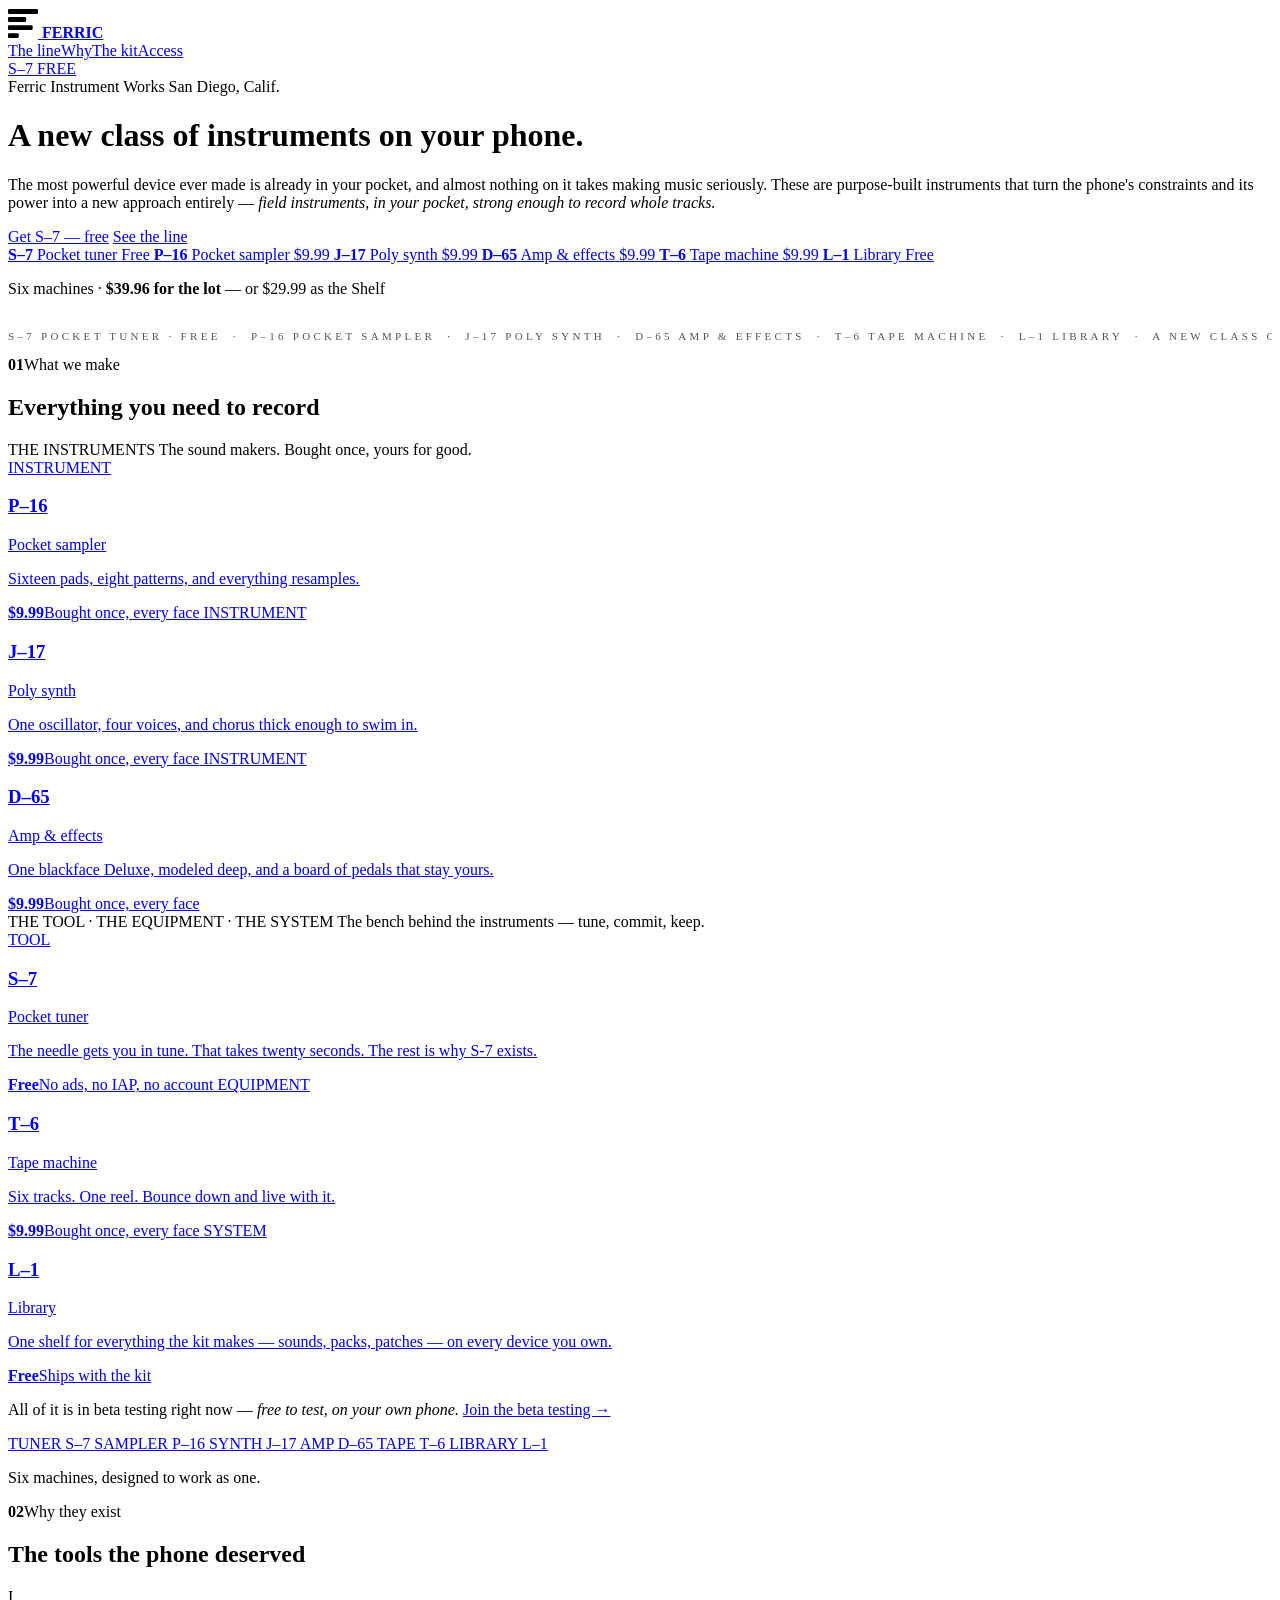
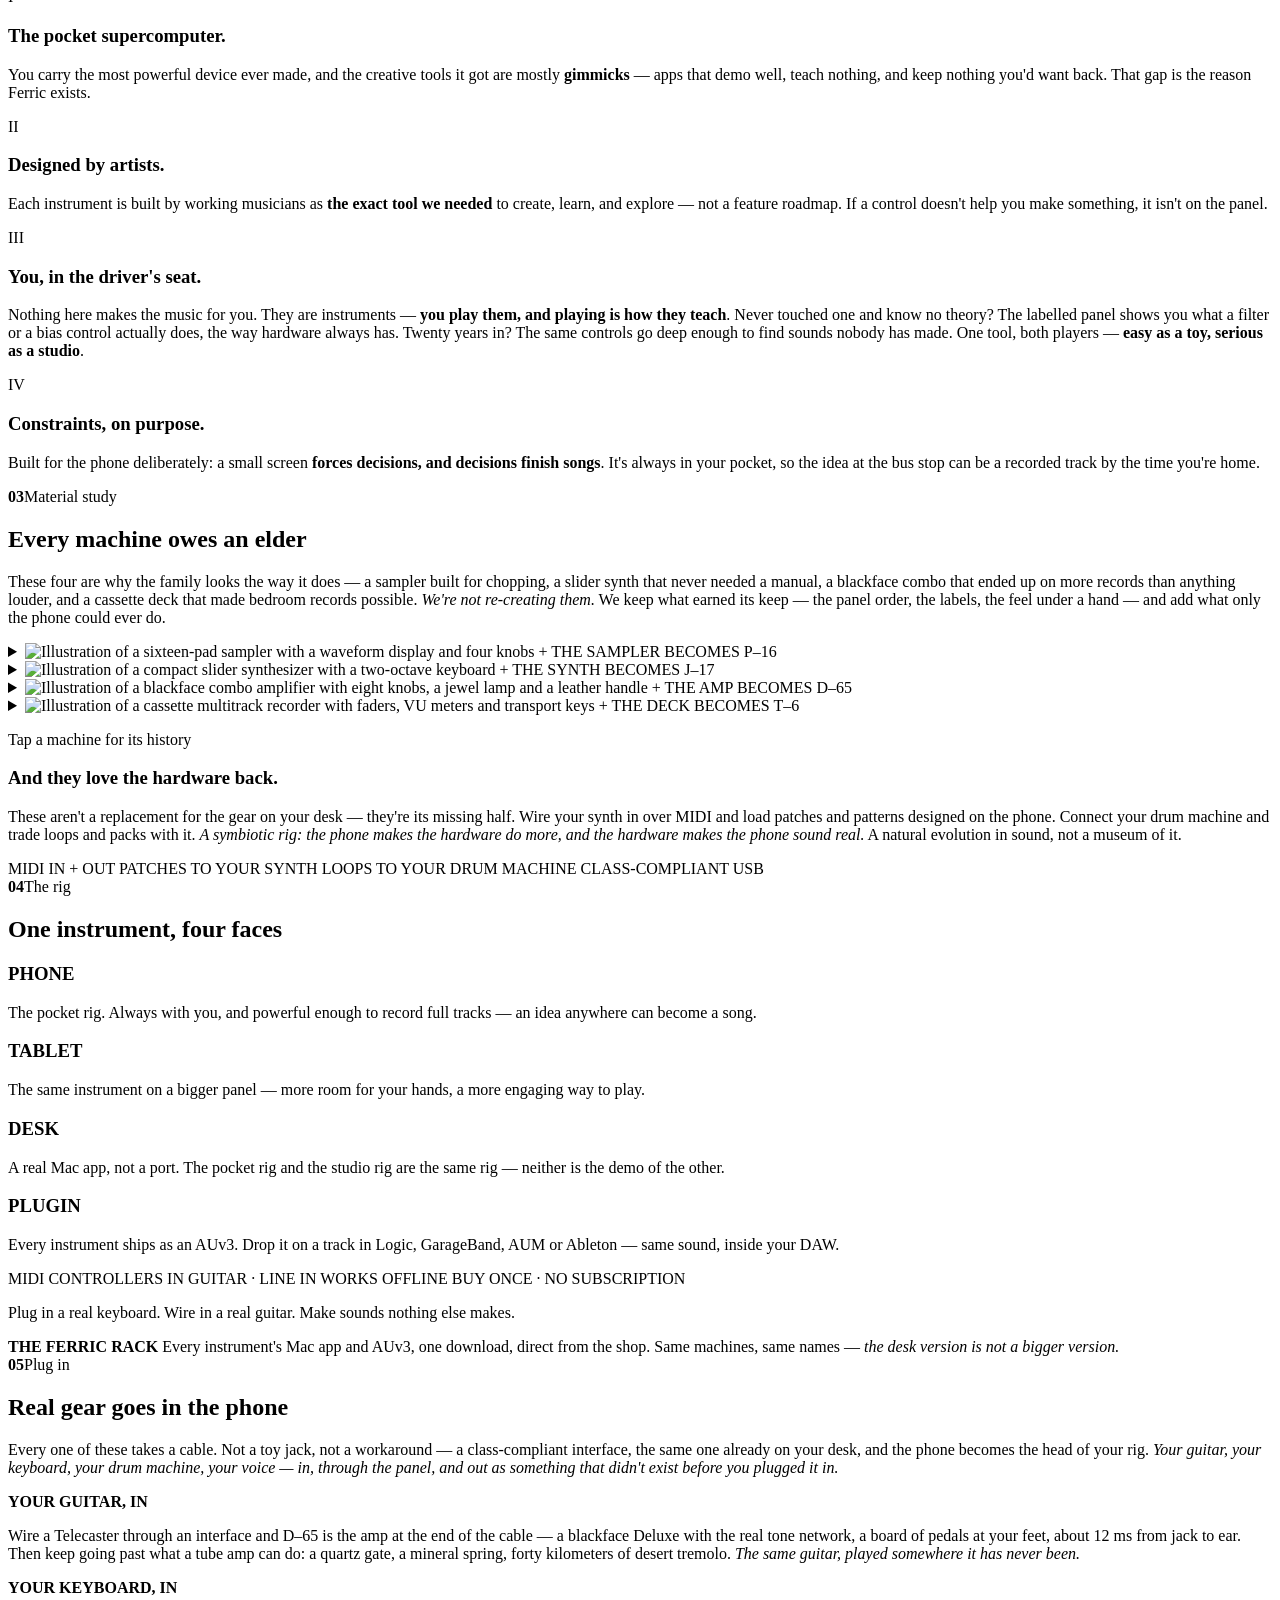
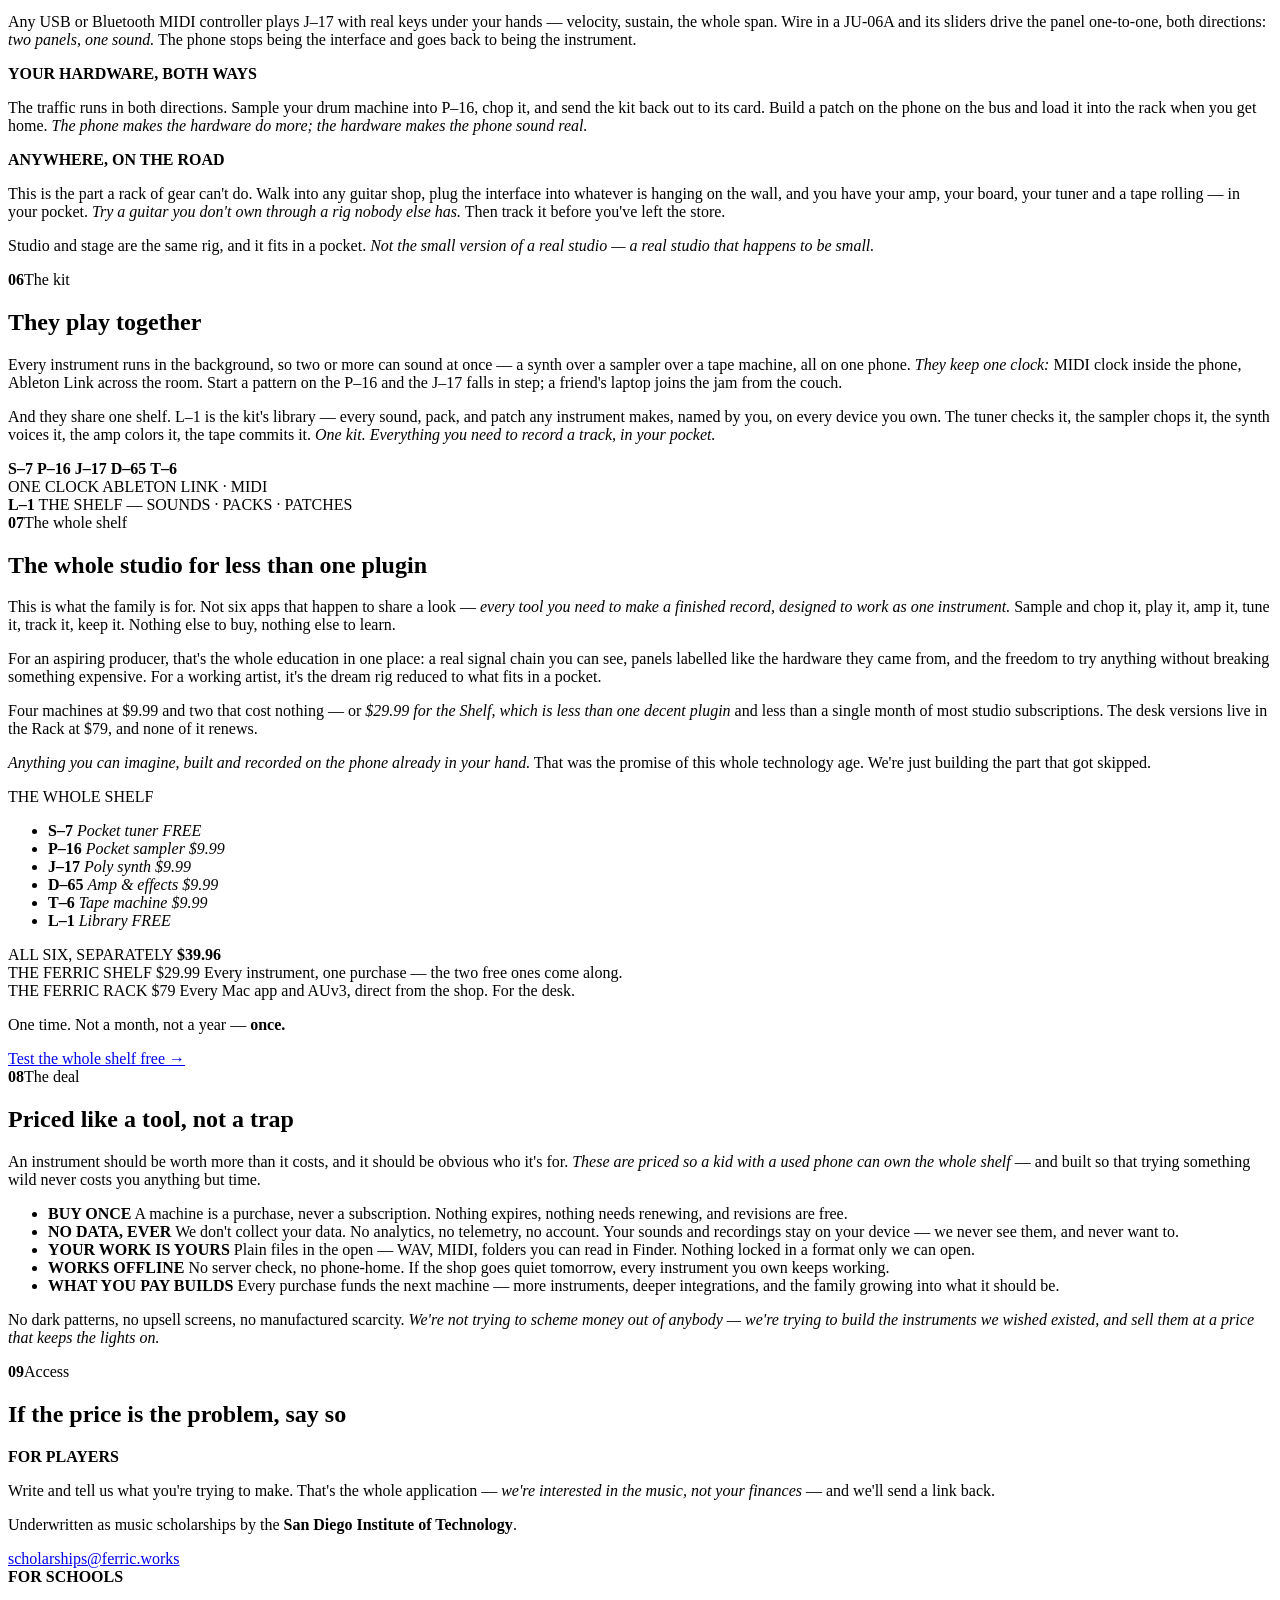
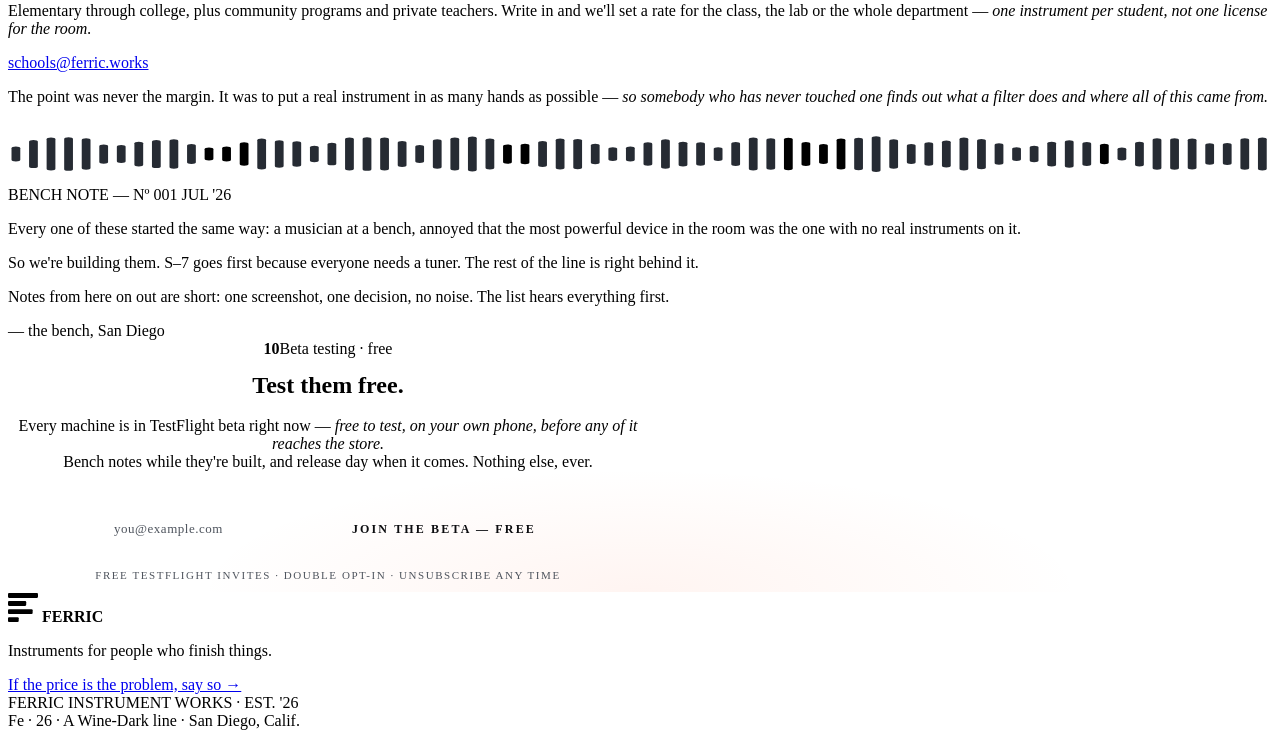
==== commit a9e0bef1: "The amp joins the elders — all four plates, and the headers ship Co-Authored-By: Claude Opus 5 <nore" ====
--- a/index.html
+++ b/index.html
@@ -10,12 +10,13 @@
         approach entirely — <em data-astro-cid-bbe6dxrz>field instruments, in your pocket, strong enough
         to record whole tracks.</em> </p> <div class="cta-row" data-astro-cid-bbe6dxrz> <a class="btn solid" href="/ferric-www/s-7" data-astro-cid-bbe6dxrz>Get S–7 — free</a> <a class="btn ghost" href="#line" data-astro-cid-bbe6dxrz>See the line</a> </div> </div> <!-- THE LINE, RACKED --> <div class="rack" aria-label="The Ferric line" data-astro-cid-bbe6dxrz> <a class="row" href="/ferric-www/s-7" style="--u:var(--brass)" data-astro-cid-bbe6dxrz="true"> <span class="glyph g-needle" style="--g:26px;--u:var(--brass)" aria-hidden="true" data-astro-cid-3fpmjmmn>    <b data-astro-cid-3fpmjmmn></b><i data-astro-cid-3fpmjmmn></i>   </span>  <b class="mn" data-astro-cid-bbe6dxrz>S<span data-astro-cid-bbe6dxrz>–</span>7</b> <span class="desc" data-astro-cid-bbe6dxrz>Pocket tuner</span> <span class="pr" data-astro-cid-bbe6dxrz>Free</span> </a><a class="row" href="/ferric-www/p-16" style="--u:var(--amber)" data-astro-cid-bbe6dxrz="true"> <span class="glyph g-grid" style="--g:26px;--u:var(--amber)" aria-hidden="true" data-astro-cid-3fpmjmmn> <i data-astro-cid-3fpmjmmn></i><i data-astro-cid-3fpmjmmn></i><i class="lit" data-astro-cid-3fpmjmmn></i><i data-astro-cid-3fpmjmmn></i>      </span>  <b class="mn" data-astro-cid-bbe6dxrz>P<span data-astro-cid-bbe6dxrz>–</span>16</b> <span class="desc" data-astro-cid-bbe6dxrz>Pocket sampler</span> <span class="pr" data-astro-cid-bbe6dxrz>$9.99</span> </a><a class="row" href="/ferric-www/j-17" style="--u:var(--ember)" data-astro-cid-bbe6dxrz="true"> <span class="glyph g-sliders" style="--g:26px;--u:var(--ember)" aria-hidden="true" data-astro-cid-3fpmjmmn>  <i data-astro-cid-3fpmjmmn></i><i data-astro-cid-3fpmjmmn></i><i data-astro-cid-3fpmjmmn></i>     </span>  <b class="mn" data-astro-cid-bbe6dxrz>J<span data-astro-cid-bbe6dxrz>–</span>17</b> <span class="desc" data-astro-cid-bbe6dxrz>Poly synth</span> <span class="pr" data-astro-cid-bbe6dxrz>$9.99</span> </a><a class="row" href="/ferric-www/d-65" style="--u:var(--blonde)" data-astro-cid-bbe6dxrz="true"> <span class="glyph g-knob" style="--g:26px;--u:var(--blonde)" aria-hidden="true" data-astro-cid-3fpmjmmn>     <i data-astro-cid-3fpmjmmn></i>  </span>  <b class="mn" data-astro-cid-bbe6dxrz>D<span data-astro-cid-bbe6dxrz>–</span>65</b> <span class="desc" data-astro-cid-bbe6dxrz>Amp &amp; effects</span> <span class="pr" data-astro-cid-bbe6dxrz>$9.99</span> </a><a class="row" href="/ferric-www/t-6" style="--u:var(--tape)" data-astro-cid-bbe6dxrz="true"> <span class="glyph g-reels" style="--g:26px;--u:var(--tape)" aria-hidden="true" data-astro-cid-3fpmjmmn>   <i data-astro-cid-3fpmjmmn></i><i data-astro-cid-3fpmjmmn></i>    </span>  <b class="mn" data-astro-cid-bbe6dxrz>T<span data-astro-cid-bbe6dxrz>–</span>6</b> <span class="desc" data-astro-cid-bbe6dxrz>Tape machine</span> <span class="pr" data-astro-cid-bbe6dxrz>$9.99</span> </a><a class="row" href="/ferric-www/l-1" style="--u:var(--copper)" data-astro-cid-bbe6dxrz="true"> <span class="glyph g-shelf" style="--g:26px;--u:var(--copper)" aria-hidden="true" data-astro-cid-3fpmjmmn>      <i data-astro-cid-3fpmjmmn></i><i class="tall" data-astro-cid-3fpmjmmn></i><i class="lit" data-astro-cid-3fpmjmmn></i> </span>  <b class="mn" data-astro-cid-bbe6dxrz>L<span data-astro-cid-bbe6dxrz>–</span>1</b> <span class="desc" data-astro-cid-bbe6dxrz>Library</span> <span class="pr" data-astro-cid-bbe6dxrz>Free</span> </a> <p class="rack-cap" data-astro-cid-bbe6dxrz>Six machines · <b data-astro-cid-bbe6dxrz>$39.96 for the lot</b> — or $29.99 as the Shelf</p> </div> </div> </div>  <div class="ticker" aria-hidden="true" data-astro-cid-kofmyqso> <span data-astro-cid-kofmyqso>S–7 POCKET TUNER · FREE  ·  P–16 POCKET SAMPLER  ·  J–17 POLY SYNTH  ·  D–65 AMP &amp; EFFECTS  ·  T–6 TAPE MACHINE  ·  L–1 LIBRARY  ·  A NEW CLASS OF INSTRUMENTS.  ·  S–7 POCKET TUNER · FREE  ·  P–16 POCKET SAMPLER  ·  J–17 POLY SYNTH  ·  D–65 AMP &amp; EFFECTS  ·  T–6 TAPE MACHINE  ·  L–1 LIBRARY  ·  A NEW CLASS OF INSTRUMENTS.  ·  </span> </div>  <section id="line" data-astro-cid-cniar3gg> <div class="wrap" data-astro-cid-cniar3gg> <div class="sec-head" data-astro-cid-cniar3gg> <span class="sk" data-astro-cid-cniar3gg><b class="ix" data-astro-cid-cniar3gg>01</b>What we make</span> <h2 data-astro-cid-cniar3gg>Everything you need to record</h2> </div> <div class="group" data-astro-cid-cniar3gg> <div class="group-head" data-astro-cid-cniar3gg> <span class="g-name" data-astro-cid-cniar3gg>THE INSTRUMENTS</span> <span class="g-sub" data-astro-cid-cniar3gg>The sound makers. Bought once, yours for good.</span> </div> <div class="lineup" data-astro-cid-cniar3gg> <a href="/ferric-www/p-16" style="--u:var(--amber)" data-astro-cid-4xvumfad="true" class="unit"> <span class="status" data-astro-cid-4xvumfad>INSTRUMENT</span> <div class="icon" data-astro-cid-4xvumfad> <div class="m-grid" data-astro-cid-4xvumfad> <i data-astro-cid-4xvumfad></i><i data-astro-cid-4xvumfad></i><i class="lit" data-astro-cid-4xvumfad></i><i data-astro-cid-4xvumfad></i><i data-astro-cid-4xvumfad></i><i data-astro-cid-4xvumfad></i><i data-astro-cid-4xvumfad></i><i data-astro-cid-4xvumfad></i> <i data-astro-cid-4xvumfad></i><i data-astro-cid-4xvumfad></i><i data-astro-cid-4xvumfad></i><i data-astro-cid-4xvumfad></i><i data-astro-cid-4xvumfad></i><i data-astro-cid-4xvumfad></i><i data-astro-cid-4xvumfad></i><i data-astro-cid-4xvumfad></i> </div>      </div> <h3 data-astro-cid-4xvumfad>P<span data-astro-cid-4xvumfad>–</span>16</h3><span class="sk" data-astro-cid-4xvumfad>Pocket sampler</span> <p class="stat" data-astro-cid-4xvumfad>Sixteen pads, eight patterns, and everything resamples.</p> <span class="price" data-astro-cid-4xvumfad><b data-astro-cid-4xvumfad>$9.99</b>Bought once, every face</span> </a> <a href="/ferric-www/j-17" style="--u:var(--ember)" data-astro-cid-4xvumfad="true" class="unit"> <span class="status" data-astro-cid-4xvumfad>INSTRUMENT</span> <div class="icon" data-astro-cid-4xvumfad>  <div class="m-sliders" data-astro-cid-4xvumfad><i data-astro-cid-4xvumfad></i><i data-astro-cid-4xvumfad></i><i data-astro-cid-4xvumfad></i><i data-astro-cid-4xvumfad></i></div>     </div> <h3 data-astro-cid-4xvumfad>J<span data-astro-cid-4xvumfad>–</span>17</h3><span class="sk" data-astro-cid-4xvumfad>Poly synth</span> <p class="stat" data-astro-cid-4xvumfad>One oscillator, four voices, and chorus thick enough to swim in.</p> <span class="price" data-astro-cid-4xvumfad><b data-astro-cid-4xvumfad>$9.99</b>Bought once, every face</span> </a> <a href="/ferric-www/d-65" style="--u:var(--blonde)" data-astro-cid-4xvumfad="true" class="unit"> <span class="status" data-astro-cid-4xvumfad>INSTRUMENT</span> <div class="icon" data-astro-cid-4xvumfad>     <div class="m-knob" data-astro-cid-4xvumfad><i data-astro-cid-4xvumfad></i><b data-astro-cid-4xvumfad></b></div>  </div> <h3 data-astro-cid-4xvumfad>D<span data-astro-cid-4xvumfad>–</span>65</h3><span class="sk" data-astro-cid-4xvumfad>Amp &amp; effects</span> <p class="stat" data-astro-cid-4xvumfad>One blackface Deluxe, modeled deep, and a board of pedals that stay yours.</p> <span class="price" data-astro-cid-4xvumfad><b data-astro-cid-4xvumfad>$9.99</b>Bought once, every face</span> </a>  </div> </div> <div class="group" data-astro-cid-cniar3gg> <div class="group-head" data-astro-cid-cniar3gg> <span class="g-name" data-astro-cid-cniar3gg>THE TOOL · THE EQUIPMENT · THE SYSTEM</span> <span class="g-sub" data-astro-cid-cniar3gg>The bench behind the instruments — tune, commit, keep.</span> </div> <div class="lineup" data-astro-cid-cniar3gg> <a href="/ferric-www/s-7" style="--u:var(--brass)" data-astro-cid-4xvumfad="true" class="unit"> <span class="status" data-astro-cid-4xvumfad>TOOL</span> <div class="icon" data-astro-cid-4xvumfad>    <div class="m-needle" data-astro-cid-4xvumfad><b data-astro-cid-4xvumfad></b><i data-astro-cid-4xvumfad></i></div>   </div> <h3 data-astro-cid-4xvumfad>S<span data-astro-cid-4xvumfad>–</span>7</h3><span class="sk" data-astro-cid-4xvumfad>Pocket tuner</span> <p class="stat" data-astro-cid-4xvumfad>The needle gets you in tune. That takes twenty seconds. The rest is why S-7 exists.</p> <span class="price" data-astro-cid-4xvumfad><b data-astro-cid-4xvumfad>Free</b>No ads, no IAP, no account</span> </a> <a href="/ferric-www/t-6" style="--u:var(--tape)" data-astro-cid-4xvumfad="true" class="unit"> <span class="status" data-astro-cid-4xvumfad>EQUIPMENT</span> <div class="icon" data-astro-cid-4xvumfad>   <div class="m-reels" data-astro-cid-4xvumfad><i data-astro-cid-4xvumfad></i><i data-astro-cid-4xvumfad></i></div>    </div> <h3 data-astro-cid-4xvumfad>T<span data-astro-cid-4xvumfad>–</span>6</h3><span class="sk" data-astro-cid-4xvumfad>Tape machine</span> <p class="stat" data-astro-cid-4xvumfad>Six tracks. One reel. Bounce down and live with it.</p> <span class="price" data-astro-cid-4xvumfad><b data-astro-cid-4xvumfad>$9.99</b>Bought once, every face</span> </a> <a href="/ferric-www/l-1" style="--u:var(--copper)" data-astro-cid-4xvumfad="true" class="unit"> <span class="status" data-astro-cid-4xvumfad>SYSTEM</span> <div class="icon" data-astro-cid-4xvumfad>      <div class="m-shelf" data-astro-cid-4xvumfad><i data-astro-cid-4xvumfad></i><i class="tall" data-astro-cid-4xvumfad></i><i data-astro-cid-4xvumfad></i><i class="lit" data-astro-cid-4xvumfad></i></div> </div> <h3 data-astro-cid-4xvumfad>L<span data-astro-cid-4xvumfad>–</span>1</h3><span class="sk" data-astro-cid-4xvumfad>Library</span> <p class="stat" data-astro-cid-4xvumfad>One shelf for everything the kit makes — sounds, packs, patches — on every device you own.</p> <span class="price" data-astro-cid-4xvumfad><b data-astro-cid-4xvumfad>Free</b>Ships with the kit</span> </a>  </div> </div> <p class="beta-line" data-astro-cid-cniar3gg>
 All of it is in beta testing right now — <em data-astro-cid-cniar3gg>free to test, on your own phone.</em> <a href="#beta" data-astro-cid-cniar3gg>Join the beta testing →</a> </p> <div class="eco" data-astro-cid-yqvkyiml> <div class="cells" data-astro-cid-yqvkyiml> <a class="cell" href="/ferric-www/s-7" data-astro-cid-yqvkyiml> <span class="glyph g-needle" aria-hidden="true" data-astro-cid-yqvkyiml><i data-astro-cid-yqvkyiml></i></span> <span class="name" data-astro-cid-yqvkyiml>TUNER</span> <span class="unit" data-astro-cid-yqvkyiml>S–7</span> </a> <a class="cell" href="/ferric-www/p-16" data-astro-cid-yqvkyiml> <span class="glyph g-pads" aria-hidden="true" data-astro-cid-yqvkyiml><i data-astro-cid-yqvkyiml></i><i data-astro-cid-yqvkyiml></i><i data-astro-cid-yqvkyiml></i><i class="lit" data-astro-cid-yqvkyiml></i></span> <span class="name" data-astro-cid-yqvkyiml>SAMPLER</span> <span class="unit" data-astro-cid-yqvkyiml>P–16</span> </a> <a class="cell" href="/ferric-www/j-17" data-astro-cid-yqvkyiml> <span class="glyph g-sliders" aria-hidden="true" data-astro-cid-yqvkyiml><i data-astro-cid-yqvkyiml></i><i data-astro-cid-yqvkyiml></i><i data-astro-cid-yqvkyiml></i></span> <span class="name" data-astro-cid-yqvkyiml>SYNTH</span> <span class="unit" data-astro-cid-yqvkyiml>J–17</span> </a> <a class="cell" href="/ferric-www/d-65" data-astro-cid-yqvkyiml> <span class="glyph g-knob" aria-hidden="true" data-astro-cid-yqvkyiml><i data-astro-cid-yqvkyiml></i></span> <span class="name" data-astro-cid-yqvkyiml>AMP</span> <span class="unit" data-astro-cid-yqvkyiml>D–65</span> </a> <a class="cell" href="/ferric-www/t-6" data-astro-cid-yqvkyiml> <span class="glyph g-reels" aria-hidden="true" data-astro-cid-yqvkyiml><i data-astro-cid-yqvkyiml></i><i data-astro-cid-yqvkyiml></i></span> <span class="name" data-astro-cid-yqvkyiml>TAPE</span> <span class="unit" data-astro-cid-yqvkyiml>T–6</span> </a> <a class="cell" href="/ferric-www/l-1" data-astro-cid-yqvkyiml> <span class="glyph g-shelf" aria-hidden="true" data-astro-cid-yqvkyiml><i data-astro-cid-yqvkyiml></i><i data-astro-cid-yqvkyiml></i><i class="lit" data-astro-cid-yqvkyiml></i></span> <span class="name" data-astro-cid-yqvkyiml>LIBRARY</span> <span class="unit" data-astro-cid-yqvkyiml>L–1</span> </a> </div> <p class="eco-cap" data-astro-cid-yqvkyiml>Six machines, designed to work as one.</p> </div>  </div> </section>  <section id="why" data-astro-cid-xejzlj2a> <div class="wrap" data-astro-cid-xejzlj2a> <div class="sec-head" data-astro-cid-xejzlj2a> <span class="sk" data-astro-cid-xejzlj2a><b class="ix" data-astro-cid-xejzlj2a>02</b>Why they exist</span> <h2 data-astro-cid-xejzlj2a>The tools the phone deserved</h2> </div> <div class="doctrine" data-astro-cid-xejzlj2a> <div class="tenet" data-astro-cid-xejzlj2a> <span class="num" data-astro-cid-xejzlj2a>I</span> <h3 data-astro-cid-xejzlj2a>The pocket supercomputer.</h3> <p data-astro-cid-xejzlj2a>You carry the most powerful device ever made, and the creative tools it got are mostly <b data-astro-cid-xejzlj2a>gimmicks</b> — apps that demo well, teach nothing, and keep nothing you'd want back. That gap is the reason Ferric exists.</p> </div> <div class="tenet" data-astro-cid-xejzlj2a> <span class="num" data-astro-cid-xejzlj2a>II</span> <h3 data-astro-cid-xejzlj2a>Designed by artists.</h3> <p data-astro-cid-xejzlj2a>Each instrument is built by working musicians as <b data-astro-cid-xejzlj2a>the exact tool we needed</b> to create, learn, and explore — not a feature roadmap. If a control doesn't help you make something, it isn't on the panel.</p> </div> <div class="tenet" data-astro-cid-xejzlj2a> <span class="num" data-astro-cid-xejzlj2a>III</span> <h3 data-astro-cid-xejzlj2a>You, in the driver's seat.</h3> <p data-astro-cid-xejzlj2a>Nothing here makes the music for you. They are instruments — <b data-astro-cid-xejzlj2a>you play them, and playing is how they teach</b>. Never touched one and know no theory? The labelled panel shows you what a filter or a bias control actually does, the way hardware always has. Twenty years in? The same controls go deep enough to find sounds nobody has made. One tool, both players — <b data-astro-cid-xejzlj2a>easy as a toy, serious as a studio</b>.</p> </div> <div class="tenet" data-astro-cid-xejzlj2a> <span class="num" data-astro-cid-xejzlj2a>IV</span> <h3 data-astro-cid-xejzlj2a>Constraints, on purpose.</h3> <p data-astro-cid-xejzlj2a>Built for the phone deliberately: a small screen <b data-astro-cid-xejzlj2a>forces decisions, and decisions finish songs</b>. It's always in your pocket, so the idea at the bus stop can be a recorded track by the time you're home.</p> </div> </div> </div> </section>  <section class="study" id="study" data-astro-cid-hh432n2f> <div class="wrap" data-astro-cid-hh432n2f> <div class="sec-head" data-astro-cid-hh432n2f> <span class="sk" data-astro-cid-hh432n2f><b class="ix" data-astro-cid-hh432n2f>03</b>Material study</span> <h2 data-astro-cid-hh432n2f>Every machine owes an elder</h2> </div> <div class="lede" data-astro-cid-hh432n2f> <p class="prose" data-astro-cid-hh432n2f>
-These are why the family looks the way it does — a sampler built for
-        chopping, a slider synth that never needed a manual, a cassette deck
-        that made bedroom records possible. <em data-astro-cid-hh432n2f>We're not re-creating them.</em>
+These four are why the family looks the way it does — a sampler built
+        for chopping, a slider synth that never needed a manual, a blackface
+        combo that ended up on more records than anything louder, and a
+        cassette deck that made bedroom records possible. <em data-astro-cid-hh432n2f>We're not re-creating them.</em>
 We keep what earned its keep — the panel order, the labels, the feel
         under a hand — and add what only the phone could ever do.
-</p> </div> <div class="plates" data-astro-cid-hh432n2f> <details class="plate" style="--u:var(--amber)" name="elder" data-astro-cid-hh432n2f> <summary data-astro-cid-hh432n2f> <span class="ph" data-astro-cid-hh432n2f> <img src="/ferric-www/img/heritage/p-16.webp" alt="Illustration of a sixteen-pad sampler with a waveform display and four knobs" width="760" height="760" loading="eager" decoding="async" data-astro-cid-hh432n2f> <span class="more" aria-hidden="true" data-astro-cid-hh432n2f>+</span> </span> <span class="cap" data-astro-cid-hh432n2f> <span class="lbl" data-astro-cid-hh432n2f>THE SAMPLER</span> <span class="desc" data-astro-cid-hh432n2f><i class="cell" aria-hidden="true" data-astro-cid-hh432n2f></i>BECOMES P–16</span> </span> </summary> <div class="story" data-astro-cid-hh432n2f> <b class="era" data-astro-cid-hh432n2f>ROLAND SP-404 · 2005</b> <p data-astro-cid-hh432n2f>A battery-powered sampler with a handle, built so a beat could be made anywhere. Its effects were the point — the vinyl simulator and the lo-fi crusher were characterful instead of clean, and a generation of producers used them as an instrument rather than a repair. It made the beat tape a form, and it is still the machine you see on a table at a live set.</p> </div> </details><details class="plate" style="--u:var(--ember)" name="elder" data-astro-cid-hh432n2f> <summary data-astro-cid-hh432n2f> <span class="ph" data-astro-cid-hh432n2f> <img src="/ferric-www/img/heritage/j-17.webp" alt="Illustration of a compact slider synthesizer with a two-octave keyboard" width="760" height="760" loading="lazy" decoding="async" data-astro-cid-hh432n2f> <span class="more" aria-hidden="true" data-astro-cid-hh432n2f>+</span> </span> <span class="cap" data-astro-cid-hh432n2f> <span class="lbl" data-astro-cid-hh432n2f>THE SYNTH</span> <span class="desc" data-astro-cid-hh432n2f><i class="cell" aria-hidden="true" data-astro-cid-hh432n2f></i>BECOMES J–17</span> </span> </summary> <div class="story" data-astro-cid-hh432n2f> <b class="era" data-astro-cid-hh432n2f>ROLAND JUNO-106 · 1984</b> <p data-astro-cid-hh432n2f>Six voices, one slider per function, and no menu anywhere. Its oscillators were digitally controlled, which meant it held its tuning when the analog polysynths around it drifted — an affordable keyboard that stayed in tune under stage lights. The chorus circuit is the reason it is still bought: switch it on and a thin patch becomes wide and wet, and that sound runs straight through house, synth-pop and everything after.</p> </div> </details><details class="plate" style="--u:var(--tape)" name="elder" data-astro-cid-hh432n2f> <summary data-astro-cid-hh432n2f> <span class="ph" data-astro-cid-hh432n2f> <img src="/ferric-www/img/heritage/t-6.webp" alt="Illustration of a cassette multitrack recorder with faders, VU meters and transport keys" width="760" height="760" loading="lazy" decoding="async" data-astro-cid-hh432n2f> <span class="more" aria-hidden="true" data-astro-cid-hh432n2f>+</span> </span> <span class="cap" data-astro-cid-hh432n2f> <span class="lbl" data-astro-cid-hh432n2f>THE DECK</span> <span class="desc" data-astro-cid-hh432n2f><i class="cell" aria-hidden="true" data-astro-cid-hh432n2f></i>BECOMES T–6</span> </span> </summary> <div class="story" data-astro-cid-hh432n2f> <b class="era" data-astro-cid-hh432n2f>TASCAM PORTASTUDIO 144 · 1979</b> <p data-astro-cid-hh432n2f>The first cassette four-track: a mixer and a recorder in one box, cheap enough that a person could own the means of making a record. Before it, multitracking meant a studio and an hourly rate. Springsteen cut Nebraska on one and released the demo as the album. Home recording as a practice begins with this machine.</p> </div> </details> </div> <p class="hint" data-astro-cid-hh432n2f>Tap a machine for its history</p> <div class="symbio" data-astro-cid-hh432n2f> <div data-astro-cid-hh432n2f> <h3 data-astro-cid-hh432n2f>And they love the hardware back.</h3> <p class="prose" data-astro-cid-hh432n2f>
+</p> </div> <div class="plates" data-astro-cid-hh432n2f> <details class="plate" style="--u:var(--amber)" name="elder" data-astro-cid-hh432n2f> <summary data-astro-cid-hh432n2f> <span class="ph" data-astro-cid-hh432n2f> <img src="/ferric-www/img/heritage/p-16.webp" alt="Illustration of a sixteen-pad sampler with a waveform display and four knobs" width="760" height="760" loading="eager" decoding="async" data-astro-cid-hh432n2f> <span class="more" aria-hidden="true" data-astro-cid-hh432n2f>+</span> </span> <span class="cap" data-astro-cid-hh432n2f> <span class="lbl" data-astro-cid-hh432n2f>THE SAMPLER</span> <span class="desc" data-astro-cid-hh432n2f><i class="cell" aria-hidden="true" data-astro-cid-hh432n2f></i>BECOMES P–16</span> </span> </summary> <div class="story" data-astro-cid-hh432n2f> <b class="era" data-astro-cid-hh432n2f>ROLAND SP-404 · 2005</b> <p data-astro-cid-hh432n2f>A battery-powered sampler with a handle, built so a beat could be made anywhere. Its effects were the point — the vinyl simulator and the lo-fi crusher were characterful instead of clean, and a generation of producers used them as an instrument rather than a repair. It made the beat tape a form, and it is still the machine you see on a table at a live set.</p> </div> </details><details class="plate" style="--u:var(--ember)" name="elder" data-astro-cid-hh432n2f> <summary data-astro-cid-hh432n2f> <span class="ph" data-astro-cid-hh432n2f> <img src="/ferric-www/img/heritage/j-17.webp" alt="Illustration of a compact slider synthesizer with a two-octave keyboard" width="760" height="760" loading="lazy" decoding="async" data-astro-cid-hh432n2f> <span class="more" aria-hidden="true" data-astro-cid-hh432n2f>+</span> </span> <span class="cap" data-astro-cid-hh432n2f> <span class="lbl" data-astro-cid-hh432n2f>THE SYNTH</span> <span class="desc" data-astro-cid-hh432n2f><i class="cell" aria-hidden="true" data-astro-cid-hh432n2f></i>BECOMES J–17</span> </span> </summary> <div class="story" data-astro-cid-hh432n2f> <b class="era" data-astro-cid-hh432n2f>ROLAND JUNO-106 · 1984</b> <p data-astro-cid-hh432n2f>Six voices, one slider per function, and no menu anywhere. Its oscillators were digitally controlled, which meant it held its tuning when the analog polysynths around it drifted — an affordable keyboard that stayed in tune under stage lights. The chorus circuit is the reason it is still bought: switch it on and a thin patch becomes wide and wet, and that sound runs straight through house, synth-pop and everything after.</p> </div> </details><details class="plate" style="--u:var(--blonde)" name="elder" data-astro-cid-hh432n2f> <summary data-astro-cid-hh432n2f> <span class="ph" data-astro-cid-hh432n2f> <img src="/ferric-www/img/heritage/d-65.webp" alt="Illustration of a blackface combo amplifier with eight knobs, a jewel lamp and a leather handle" width="760" height="760" loading="lazy" decoding="async" data-astro-cid-hh432n2f> <span class="more" aria-hidden="true" data-astro-cid-hh432n2f>+</span> </span> <span class="cap" data-astro-cid-hh432n2f> <span class="lbl" data-astro-cid-hh432n2f>THE AMP</span> <span class="desc" data-astro-cid-hh432n2f><i class="cell" aria-hidden="true" data-astro-cid-hh432n2f></i>BECOMES D–65</span> </span> </summary> <div class="story" data-astro-cid-hh432n2f> <b class="era" data-astro-cid-hh432n2f>FENDER DELUXE REVERB · 1965</b> <p data-astro-cid-hh432n2f>Twenty-two watts, one 12-inch speaker, and a spring reverb tank bolted in the bottom. It was never the loudest amp Fender made, which is exactly why it ended up on more records than any of them — it breaks up at a volume a room can survive, and the reverb is the sound of a thousand surf and country records. Engineers still reach for one because it is honest at the edge instead of falling apart.</p> </div> </details><details class="plate" style="--u:var(--tape)" name="elder" data-astro-cid-hh432n2f> <summary data-astro-cid-hh432n2f> <span class="ph" data-astro-cid-hh432n2f> <img src="/ferric-www/img/heritage/t-6.webp" alt="Illustration of a cassette multitrack recorder with faders, VU meters and transport keys" width="760" height="760" loading="lazy" decoding="async" data-astro-cid-hh432n2f> <span class="more" aria-hidden="true" data-astro-cid-hh432n2f>+</span> </span> <span class="cap" data-astro-cid-hh432n2f> <span class="lbl" data-astro-cid-hh432n2f>THE DECK</span> <span class="desc" data-astro-cid-hh432n2f><i class="cell" aria-hidden="true" data-astro-cid-hh432n2f></i>BECOMES T–6</span> </span> </summary> <div class="story" data-astro-cid-hh432n2f> <b class="era" data-astro-cid-hh432n2f>TASCAM PORTASTUDIO 144 · 1979</b> <p data-astro-cid-hh432n2f>The first cassette four-track: a mixer and a recorder in one box, cheap enough that a person could own the means of making a record. Before it, multitracking meant a studio and an hourly rate. Springsteen cut Nebraska on one and released the demo as the album. Home recording as a practice begins with this machine.</p> </div> </details> </div> <p class="hint" data-astro-cid-hh432n2f>Tap a machine for its history</p> <div class="symbio" data-astro-cid-hh432n2f> <div data-astro-cid-hh432n2f> <h3 data-astro-cid-hh432n2f>And they love the hardware back.</h3> <p class="prose" data-astro-cid-hh432n2f>
 These aren't a replacement for the gear on your desk — they're its
           missing half. Wire your synth in over MIDI and load patches and
           patterns designed on the phone. Connect your drum machine and trade
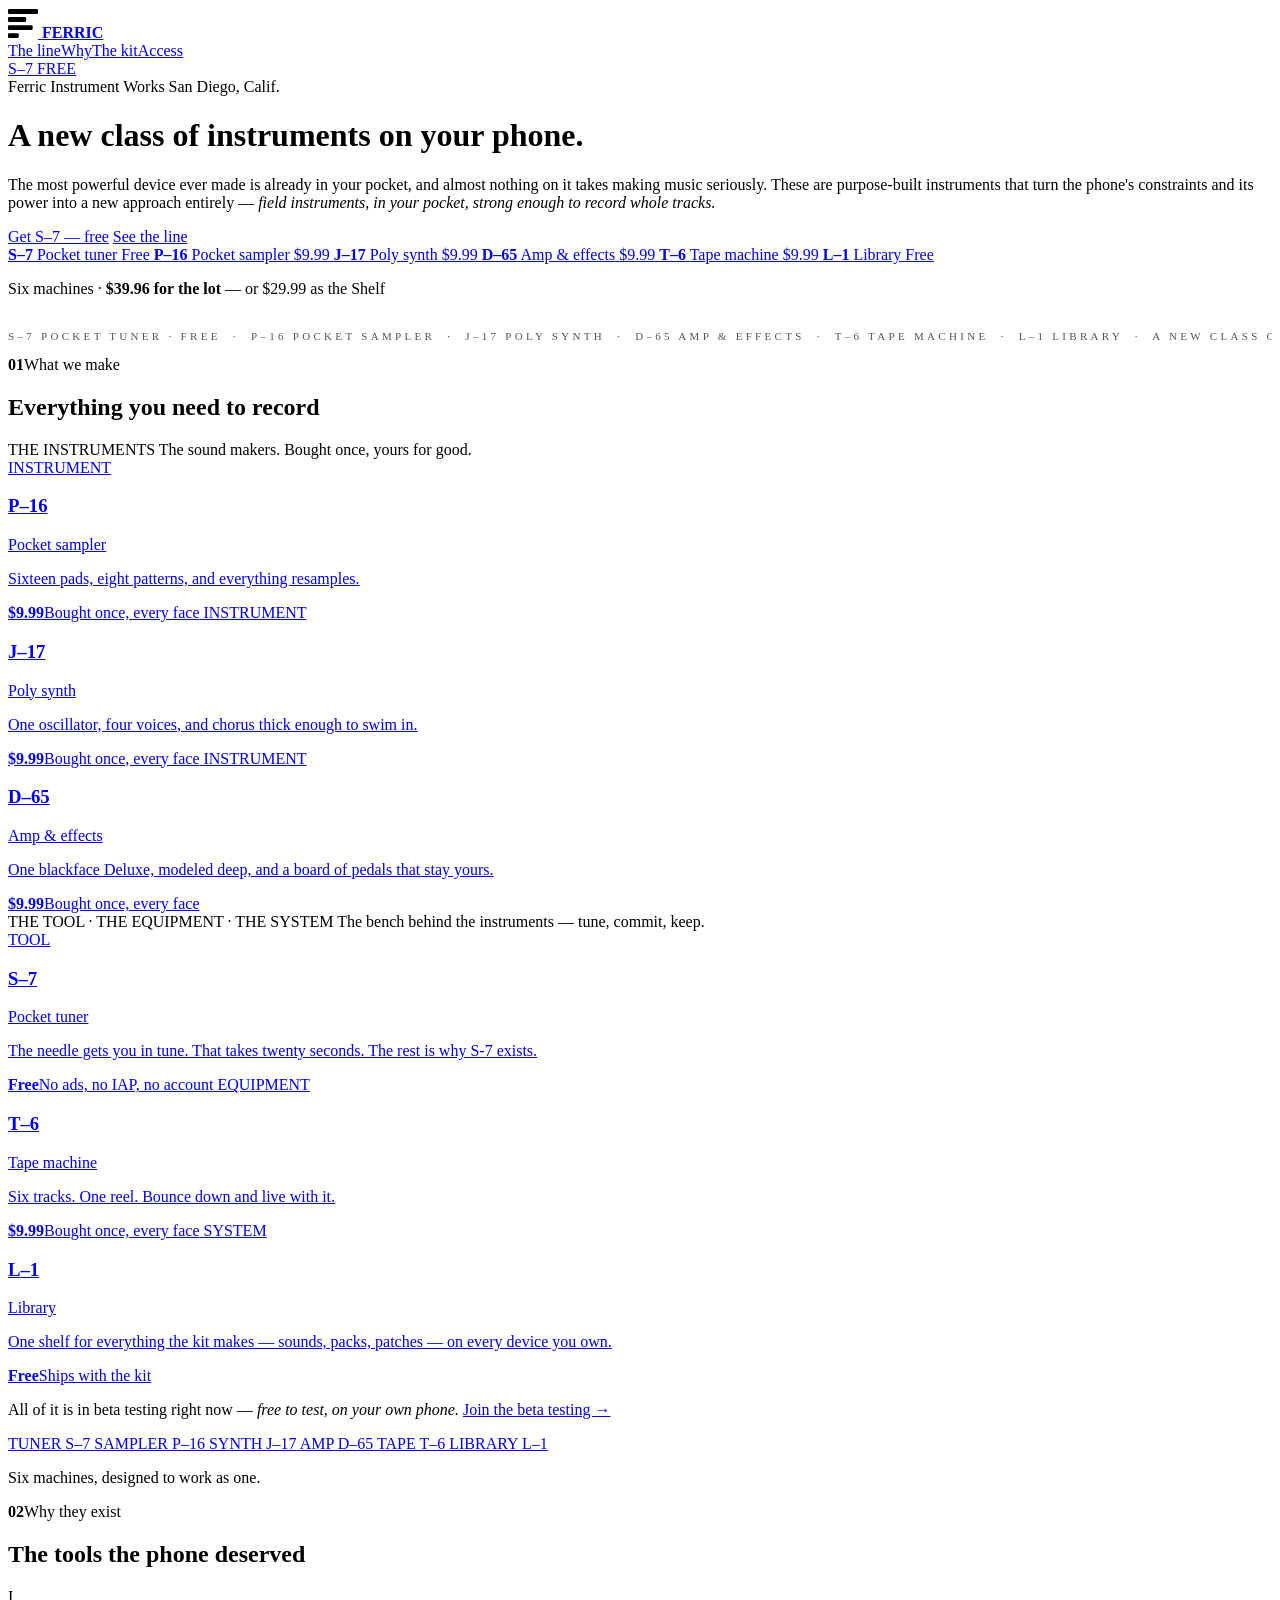
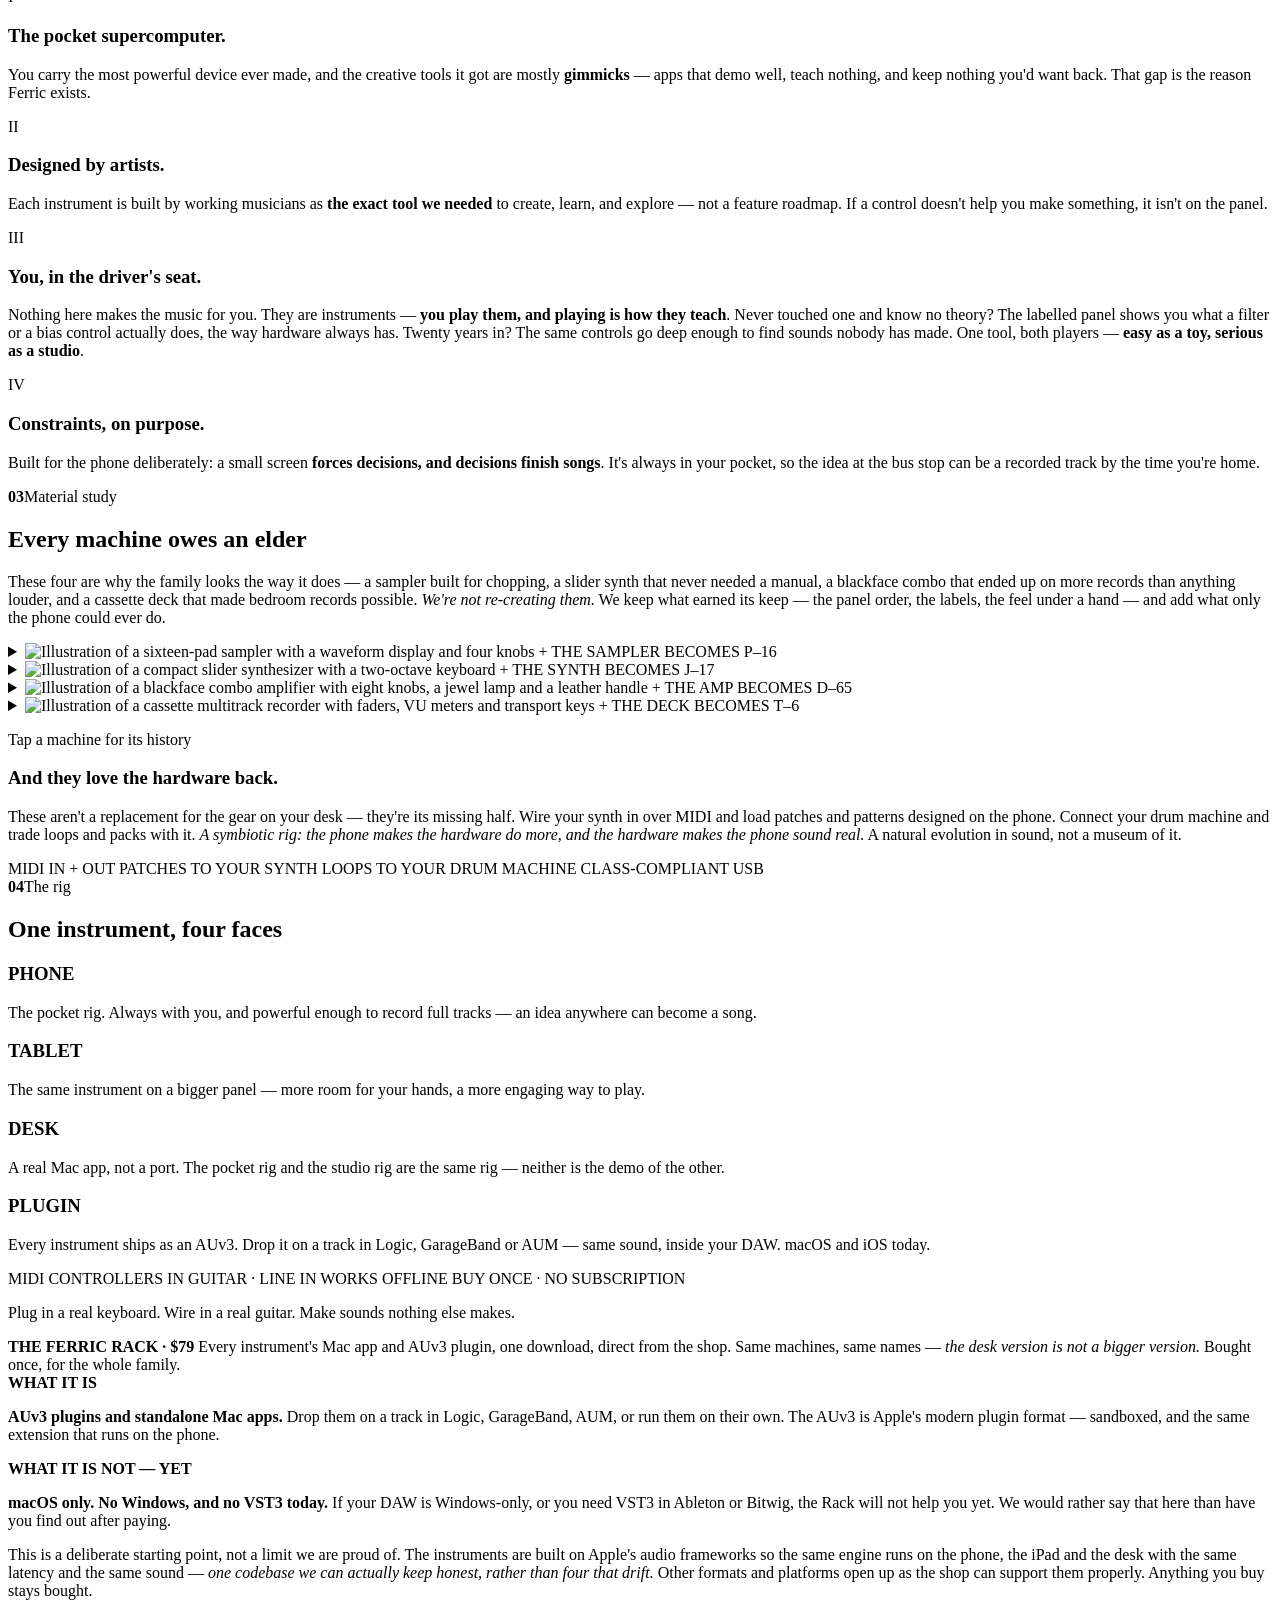
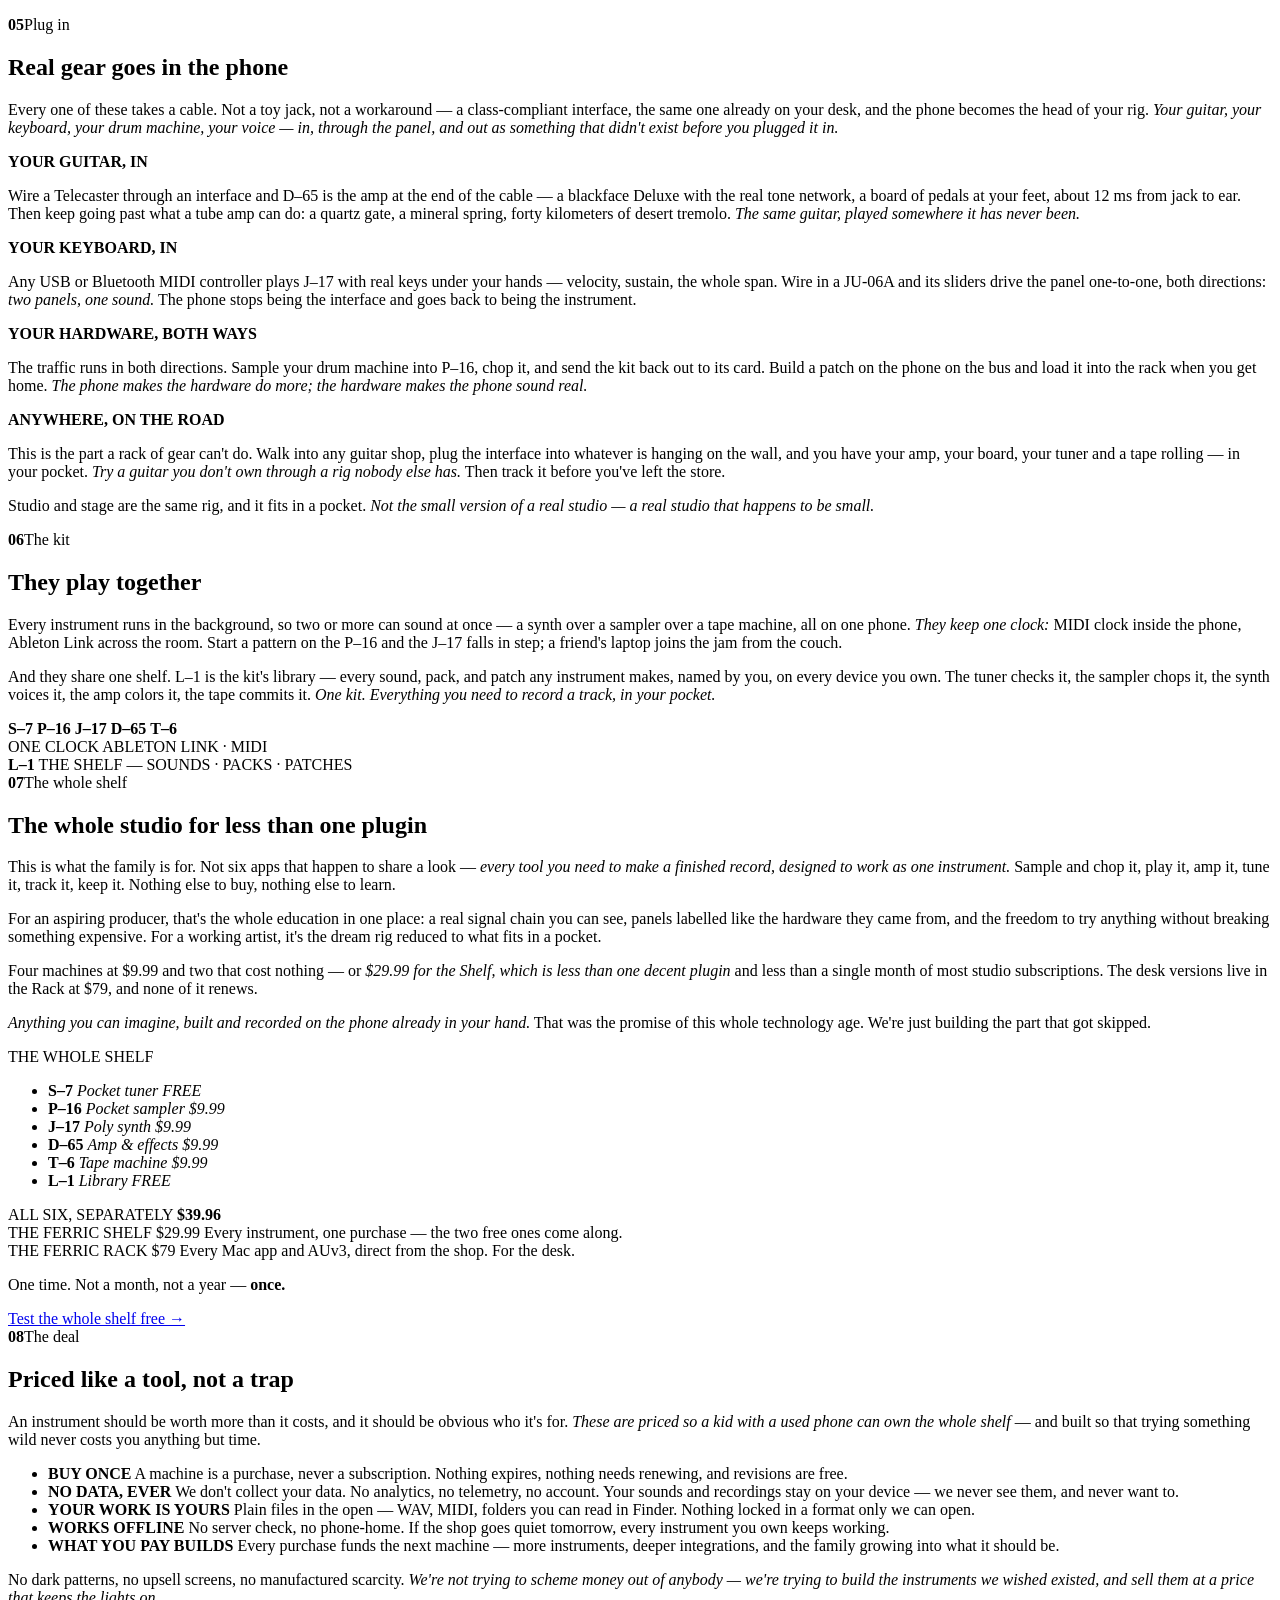
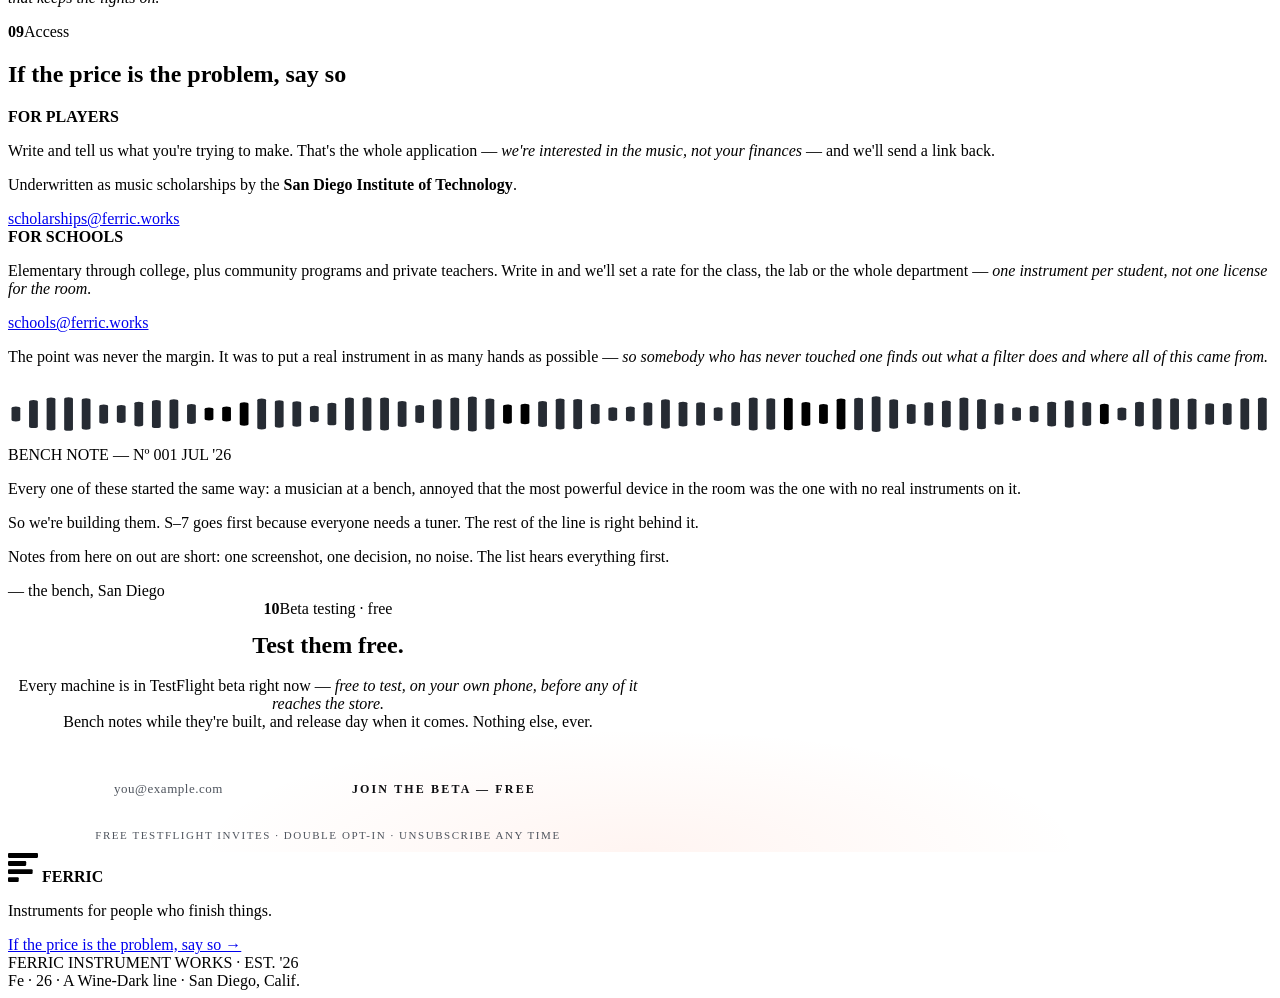
==== commit 68a8de16: "Pricing corrected, Rack platform stated plainly" ====
--- a/index.html
+++ b/index.html
@@ -1,7 +1,7 @@
 <!DOCTYPE html><html lang="en"> <head><meta charset="UTF-8"><meta name="viewport" content="width=device-width, initial-scale=1.0"><title>FERRIC — Instruments for your phone</title><meta name="description" content="Real instruments for the most powerful device you own — designed by artists, for absolute beginners and deep obsessives alike. Phone, tablet, AU plugin, and Mac, from a free tuner to a full pocket studio."><meta name="theme-color" content="#0C0D10"><link rel="icon" type="image/svg+xml" href="/ferric-www/favicon.svg"><meta property="og:title" content="FERRIC — Instruments for your phone"><meta property="og:description" content="Real instruments for the most powerful device you own — designed by artists, for absolute beginners and deep obsessives alike. Phone, tablet, AU plugin, and Mac, from a free tuner to a full pocket studio."><meta property="og:type" content="website"><meta property="og:image" content="https://localastronaut.github.io/ferric-www/img/og-s7.jpg"><meta property="og:image:width" content="1200"><meta property="og:image:height" content="630"><link rel="preconnect" href="https://fonts.googleapis.com"><link rel="preconnect" href="https://fonts.gstatic.com" crossorigin><link href="https://fonts.googleapis.com/css2?family=Archivo:wdth,wght@62..125,100..900&family=Cardo:ital,wght@0,400;0,700;1,400&family=IBM+Plex+Mono:wght@400;500;600&display=swap" rel="stylesheet"><link rel="stylesheet" href="/ferric-www/_astro/d-65.4x1VxYuO.css">
 <style>.ticker[data-astro-cid-kofmyqso]{border-top:1px solid var(--line);border-bottom:1px solid var(--line);overflow:hidden;white-space:nowrap;padding:12px 0}.ticker[data-astro-cid-kofmyqso] span[data-astro-cid-kofmyqso]{display:inline-block;font-family:var(--mono);font-size:11px;letter-spacing:.3em;text-transform:uppercase;color:#4e545d;animation:slide 40s linear infinite}@keyframes slide{to{transform:translate(-50%)}}.wave[data-astro-cid-mlbpv62m]{border-top:1px solid var(--line);border-bottom:1px solid var(--line);padding:10px 0;overflow:hidden}.wave[data-astro-cid-mlbpv62m] svg[data-astro-cid-mlbpv62m]{display:block;width:100%;height:44px}
 </style>
-<link rel="stylesheet" href="/ferric-www/_astro/index.03F5k3UT.css">
+<link rel="stylesheet" href="/ferric-www/_astro/index.x3Mq-KA7.css">
 <style>.capture[data-astro-cid-pbztjuaa]{background:var(--plate);border-top:1px solid var(--line);position:relative;overflow:hidden}.capture[data-astro-cid-pbztjuaa]:before{content:"";position:absolute;inset:0;pointer-events:none;background:radial-gradient(50% 70% at 50% 100%,rgba(255,106,61,.07),transparent 70%)}.capture[data-astro-cid-pbztjuaa] .wrap[data-astro-cid-pbztjuaa]{position:relative;max-width:640px;text-align:center}.capture[data-astro-cid-pbztjuaa] h2[data-astro-cid-pbztjuaa]{margin:14px 0 18px}.capture[data-astro-cid-pbztjuaa] .sub[data-astro-cid-pbztjuaa]{color:var(--steel);margin-bottom:36px}.capture[data-astro-cid-pbztjuaa] .sub[data-astro-cid-pbztjuaa] em[data-astro-cid-pbztjuaa]{color:var(--bone)}.cap-form[data-astro-cid-pbztjuaa]{display:flex;gap:10px;max-width:460px;margin:0 auto}.cap-form[data-astro-cid-pbztjuaa] input[data-astro-cid-pbztjuaa]{flex:1;min-width:0;background:var(--black);border:1px solid var(--line);border-radius:8px;padding:14px 16px;color:var(--bone);font-family:var(--mono);font-size:13px;letter-spacing:.04em}.cap-form[data-astro-cid-pbztjuaa] input[data-astro-cid-pbztjuaa]::placeholder{color:#4e545d}.cap-form[data-astro-cid-pbztjuaa] input[data-astro-cid-pbztjuaa]:focus{outline:2px solid var(--signal);outline-offset:2px;border-color:transparent}.cap-form[data-astro-cid-pbztjuaa] button[data-astro-cid-pbztjuaa]{font-family:var(--mono);font-size:12px;font-weight:600;letter-spacing:.18em;text-transform:uppercase;border:none;cursor:pointer;background:var(--signal);color:#0c0d10;border-radius:8px;padding:14px 22px;transition:transform .15s ease,background .15s ease}.cap-form[data-astro-cid-pbztjuaa] button[data-astro-cid-pbztjuaa]:hover{background:#ff7f58;transform:translateY(-1px)}.cap-form[data-astro-cid-pbztjuaa] button[data-astro-cid-pbztjuaa]:focus-visible{outline:2px solid var(--bone);outline-offset:2px}.cap-note[data-astro-cid-pbztjuaa]{margin-top:18px;font-family:var(--mono);font-size:11px;letter-spacing:.14em;text-transform:uppercase;color:#4e545d}
 </style></head> <body>  <nav data-astro-cid-dmqpwcec> <div class="wrap" data-astro-cid-dmqpwcec> <a class="navmark" href="#top" aria-label="Ferric home" data-astro-cid-dmqpwcec> <svg width="30" height="30" viewBox="0 0 56 56" aria-hidden="true" data-astro-cid-z4rqmwkl> <rect x="0" y="2" width="56" height="9" rx="2" fill="var(--oxide)" data-astro-cid-z4rqmwkl></rect><rect x="0" y="17" width="34" height="9" rx="2" fill="var(--bone)" data-astro-cid-z4rqmwkl></rect><rect x="0" y="32" width="46" height="9" rx="2" fill="var(--bone)" data-astro-cid-z4rqmwkl></rect><rect x="0" y="47" width="20" height="9" rx="2" fill="var(--bone)" data-astro-cid-z4rqmwkl></rect> </svg> <b data-astro-cid-z4rqmwkl>FERRIC</b>  </a> <div class="right" data-astro-cid-dmqpwcec> <div class="links" data-astro-cid-dmqpwcec> <a href="#line" data-astro-cid-dmqpwcec><span class="sk" data-astro-cid-dmqpwcec>The line</span></a><a href="#why" data-astro-cid-dmqpwcec><span class="sk" data-astro-cid-dmqpwcec>Why</span></a><a href="#together" data-astro-cid-dmqpwcec><span class="sk" data-astro-cid-dmqpwcec>The kit</span></a><a href="#access" data-astro-cid-dmqpwcec><span class="sk" data-astro-cid-dmqpwcec>Access</span></a> </div> <a class="cta" href="/ferric-www/s-7" data-astro-cid-dmqpwcec> <span class="cta-unit" data-astro-cid-dmqpwcec>S–7</span> <span class="cta-tag" data-astro-cid-dmqpwcec>FREE</span> </a> </div> </div> </nav>  <main> <div class="hero" id="top" data-astro-cid-bbe6dxrz> <div class="wrap" data-astro-cid-bbe6dxrz> <div data-astro-cid-bbe6dxrz> <div class="kicker" data-astro-cid-bbe6dxrz> <span class="sk sk-oxide" data-astro-cid-bbe6dxrz>Ferric Instrument Works</span> <span class="sk" data-astro-cid-bbe6dxrz>San Diego, Calif.</span> </div> <h1 data-astro-cid-bbe6dxrz> <span class="pre" data-astro-cid-bbe6dxrz>A new class of</span> <span class="main" data-astro-cid-bbe6dxrz>instruments</span> <span class="ox" data-astro-cid-bbe6dxrz>on your phone.</span> </h1> <p class="dek" data-astro-cid-bbe6dxrz>
 The most powerful device ever made is already in your pocket, and almost
@@ -23,8 +23,22 @@
           loops and packs with it. <em data-astro-cid-hh432n2f>A symbiotic rig: the phone makes the
           hardware do more, and the hardware makes the phone sound real.</em>
 A natural evolution in sound, not a museum of it.
-</p> </div> <div class="io" role="img" aria-label="Hardware connections: MIDI in and out, patches to your synth, loops to your drum machine, class-compliant USB" data-astro-cid-hh432n2f> <span data-astro-cid-hh432n2f>MIDI IN + OUT</span> <span data-astro-cid-hh432n2f>PATCHES TO YOUR SYNTH</span> <span data-astro-cid-hh432n2f>LOOPS TO YOUR DRUM MACHINE</span> <span data-astro-cid-hh432n2f>CLASS-COMPLIANT USB</span> </div> </div> </div> </section>  <section class="rig" id="rig" data-astro-cid-4e5f6bdi> <div class="wrap" data-astro-cid-4e5f6bdi> <div class="sec-head" data-astro-cid-4e5f6bdi> <span class="sk" data-astro-cid-4e5f6bdi><b class="ix" data-astro-cid-4e5f6bdi>04</b>The rig</span> <h2 data-astro-cid-4e5f6bdi>One instrument, four faces</h2> </div> <div class="faces" data-astro-cid-4e5f6bdi> <div class="face" data-astro-cid-4e5f6bdi> <span class="glyph g-phone" aria-hidden="true" data-astro-cid-4e5f6bdi><i data-astro-cid-4e5f6bdi></i></span> <h3 data-astro-cid-4e5f6bdi>PHONE</h3> <p data-astro-cid-4e5f6bdi>The pocket rig. Always with you, and powerful enough to record full tracks — an idea anywhere can become a song.</p> </div> <div class="face" data-astro-cid-4e5f6bdi> <span class="glyph g-tablet" aria-hidden="true" data-astro-cid-4e5f6bdi><i data-astro-cid-4e5f6bdi></i></span> <h3 data-astro-cid-4e5f6bdi>TABLET</h3> <p data-astro-cid-4e5f6bdi>The same instrument on a bigger panel — more room for your hands, a more engaging way to play.</p> </div> <div class="face" data-astro-cid-4e5f6bdi> <span class="glyph g-desk" aria-hidden="true" data-astro-cid-4e5f6bdi><i data-astro-cid-4e5f6bdi></i></span> <h3 data-astro-cid-4e5f6bdi>DESK</h3> <p data-astro-cid-4e5f6bdi>A real Mac app, not a port. The pocket rig and the studio rig are the same rig — neither is the demo of the other.</p> </div> <div class="face" data-astro-cid-4e5f6bdi> <span class="glyph g-plugin" aria-hidden="true" data-astro-cid-4e5f6bdi><i data-astro-cid-4e5f6bdi></i><i data-astro-cid-4e5f6bdi></i><i data-astro-cid-4e5f6bdi></i></span> <h3 data-astro-cid-4e5f6bdi>PLUGIN</h3> <p data-astro-cid-4e5f6bdi>Every instrument ships as an AUv3. Drop it on a track in Logic, GarageBand, AUM or Ableton — same sound, inside your DAW.</p> </div> </div> <div class="io" role="img" aria-label="Inputs: MIDI controllers, guitar and line in, works offline, bought once, no subscription" data-astro-cid-4e5f6bdi> <span data-astro-cid-4e5f6bdi>MIDI CONTROLLERS IN</span> <span data-astro-cid-4e5f6bdi>GUITAR · LINE IN</span> <span data-astro-cid-4e5f6bdi>WORKS OFFLINE</span> <span data-astro-cid-4e5f6bdi>BUY ONCE · NO SUBSCRIPTION</span> </div> <p class="rig-cap" data-astro-cid-4e5f6bdi>Plug in a real keyboard. Wire in a real guitar. Make sounds nothing else makes.</p> <div class="rack-note" data-astro-cid-4e5f6bdi> <b data-astro-cid-4e5f6bdi>THE FERRIC RACK</b> <span data-astro-cid-4e5f6bdi>Every instrument's Mac app and AUv3, one download, direct from the shop.
-      Same machines, same names — <em data-astro-cid-4e5f6bdi>the desk version is not a bigger version.</em></span> </div> </div> </section>  <section class="plugin" id="plugin" data-astro-cid-p4ehzip4> <div class="wrap" data-astro-cid-p4ehzip4> <div class="sec-head" data-astro-cid-p4ehzip4> <span class="sk" data-astro-cid-p4ehzip4><b class="ix" data-astro-cid-p4ehzip4>05</b>Plug in</span> <h2 data-astro-cid-p4ehzip4>Real gear goes in the phone</h2> </div> <div class="lede" data-astro-cid-p4ehzip4> <p class="prose" data-astro-cid-p4ehzip4>
+</p> </div> <div class="io" role="img" aria-label="Hardware connections: MIDI in and out, patches to your synth, loops to your drum machine, class-compliant USB" data-astro-cid-hh432n2f> <span data-astro-cid-hh432n2f>MIDI IN + OUT</span> <span data-astro-cid-hh432n2f>PATCHES TO YOUR SYNTH</span> <span data-astro-cid-hh432n2f>LOOPS TO YOUR DRUM MACHINE</span> <span data-astro-cid-hh432n2f>CLASS-COMPLIANT USB</span> </div> </div> </div> </section>  <section class="rig" id="rig" data-astro-cid-4e5f6bdi> <div class="wrap" data-astro-cid-4e5f6bdi> <div class="sec-head" data-astro-cid-4e5f6bdi> <span class="sk" data-astro-cid-4e5f6bdi><b class="ix" data-astro-cid-4e5f6bdi>04</b>The rig</span> <h2 data-astro-cid-4e5f6bdi>One instrument, four faces</h2> </div> <div class="faces" data-astro-cid-4e5f6bdi> <div class="face" data-astro-cid-4e5f6bdi> <span class="glyph g-phone" aria-hidden="true" data-astro-cid-4e5f6bdi><i data-astro-cid-4e5f6bdi></i></span> <h3 data-astro-cid-4e5f6bdi>PHONE</h3> <p data-astro-cid-4e5f6bdi>The pocket rig. Always with you, and powerful enough to record full tracks — an idea anywhere can become a song.</p> </div> <div class="face" data-astro-cid-4e5f6bdi> <span class="glyph g-tablet" aria-hidden="true" data-astro-cid-4e5f6bdi><i data-astro-cid-4e5f6bdi></i></span> <h3 data-astro-cid-4e5f6bdi>TABLET</h3> <p data-astro-cid-4e5f6bdi>The same instrument on a bigger panel — more room for your hands, a more engaging way to play.</p> </div> <div class="face" data-astro-cid-4e5f6bdi> <span class="glyph g-desk" aria-hidden="true" data-astro-cid-4e5f6bdi><i data-astro-cid-4e5f6bdi></i></span> <h3 data-astro-cid-4e5f6bdi>DESK</h3> <p data-astro-cid-4e5f6bdi>A real Mac app, not a port. The pocket rig and the studio rig are the same rig — neither is the demo of the other.</p> </div> <div class="face" data-astro-cid-4e5f6bdi> <span class="glyph g-plugin" aria-hidden="true" data-astro-cid-4e5f6bdi><i data-astro-cid-4e5f6bdi></i><i data-astro-cid-4e5f6bdi></i><i data-astro-cid-4e5f6bdi></i></span> <h3 data-astro-cid-4e5f6bdi>PLUGIN</h3> <p data-astro-cid-4e5f6bdi>Every instrument ships as an AUv3. Drop it on a track in Logic, GarageBand or AUM — same sound, inside your DAW. macOS and iOS today.</p> </div> </div> <div class="io" role="img" aria-label="Inputs: MIDI controllers, guitar and line in, works offline, bought once, no subscription" data-astro-cid-4e5f6bdi> <span data-astro-cid-4e5f6bdi>MIDI CONTROLLERS IN</span> <span data-astro-cid-4e5f6bdi>GUITAR · LINE IN</span> <span data-astro-cid-4e5f6bdi>WORKS OFFLINE</span> <span data-astro-cid-4e5f6bdi>BUY ONCE · NO SUBSCRIPTION</span> </div> <p class="rig-cap" data-astro-cid-4e5f6bdi>Plug in a real keyboard. Wire in a real guitar. Make sounds nothing else makes.</p> <div class="rack-note" data-astro-cid-4e5f6bdi> <b data-astro-cid-4e5f6bdi>THE FERRIC RACK · $79</b> <span data-astro-cid-4e5f6bdi>Every instrument's Mac app and AUv3 plugin, one download, direct
+      from the shop. Same machines, same names — <em data-astro-cid-4e5f6bdi>the desk version is not a
+      bigger version.</em> Bought once, for the whole family.</span> <div class="plat" data-astro-cid-4e5f6bdi> <div class="p-cell" data-astro-cid-4e5f6bdi> <b class="p-yes" data-astro-cid-4e5f6bdi>WHAT IT IS</b> <p data-astro-cid-4e5f6bdi><b data-astro-cid-4e5f6bdi>AUv3 plugins and standalone Mac apps.</b> Drop them on a track
+          in Logic, GarageBand, AUM, or run them on their own. The AUv3 is
+          Apple's modern plugin format — sandboxed, and the same extension
+          that runs on the phone.</p> </div> <div class="p-cell" data-astro-cid-4e5f6bdi> <b class="p-no" data-astro-cid-4e5f6bdi>WHAT IT IS NOT — YET</b> <p data-astro-cid-4e5f6bdi><b data-astro-cid-4e5f6bdi>macOS only. No Windows, and no VST3 today.</b> If your DAW is
+          Windows-only, or you need VST3 in Ableton or Bitwig, the Rack will
+          not help you yet. We would rather say that here than have you find
+          out after paying.</p> </div> </div> <p class="plat-why" data-astro-cid-4e5f6bdi>
+This is a deliberate starting point, not a limit we are proud of. The
+        instruments are built on Apple's audio frameworks so the same engine
+        runs on the phone, the iPad and the desk with the same latency and the
+        same sound — <em data-astro-cid-4e5f6bdi>one codebase we can actually keep honest, rather than
+        four that drift.</em> Other formats and platforms open up as the shop
+        can support them properly. Anything you buy stays bought.
+</p> </div> </div> </section>  <section class="plugin" id="plugin" data-astro-cid-p4ehzip4> <div class="wrap" data-astro-cid-p4ehzip4> <div class="sec-head" data-astro-cid-p4ehzip4> <span class="sk" data-astro-cid-p4ehzip4><b class="ix" data-astro-cid-p4ehzip4>05</b>Plug in</span> <h2 data-astro-cid-p4ehzip4>Real gear goes in the phone</h2> </div> <div class="lede" data-astro-cid-p4ehzip4> <p class="prose" data-astro-cid-p4ehzip4>
 Every one of these takes a cable. Not a toy jack, not a workaround —
         a class-compliant interface, the same one already on your desk, and
         the phone becomes the head of your rig. <em data-astro-cid-p4ehzip4>Your guitar, your
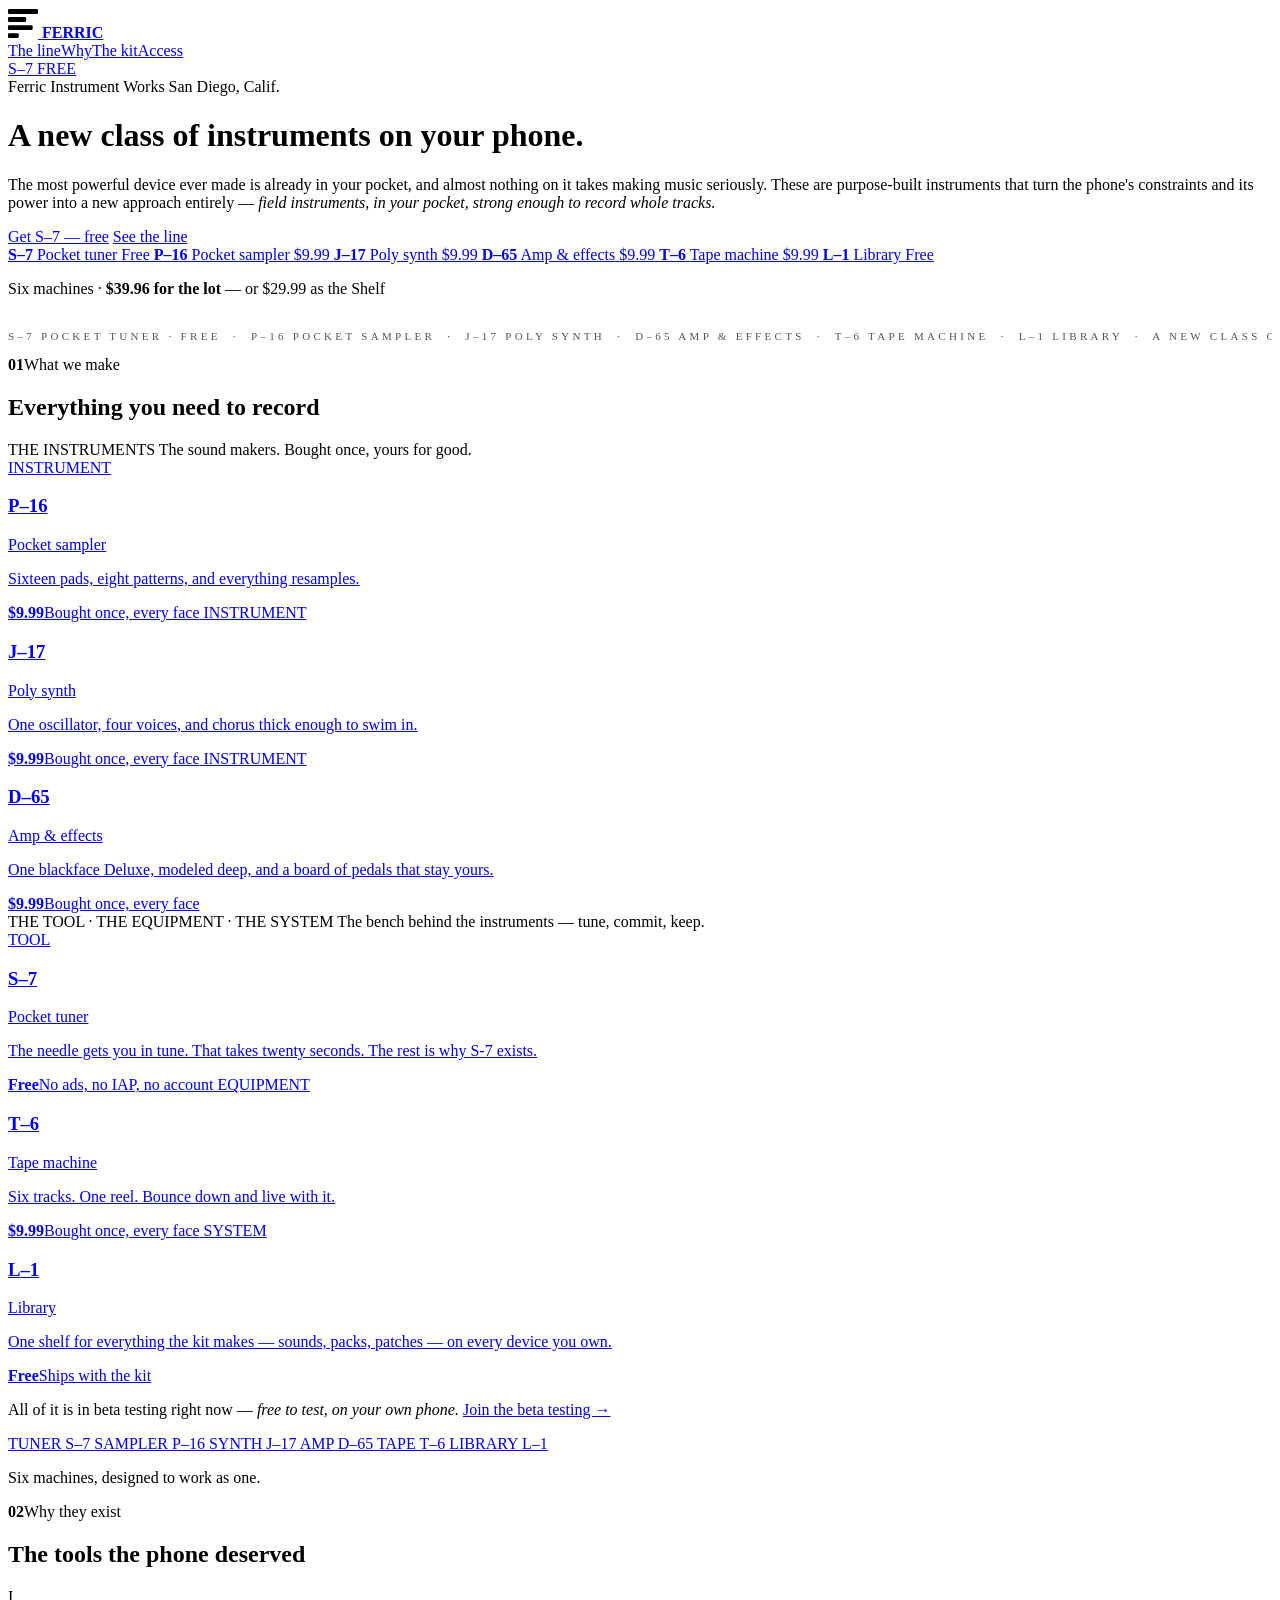
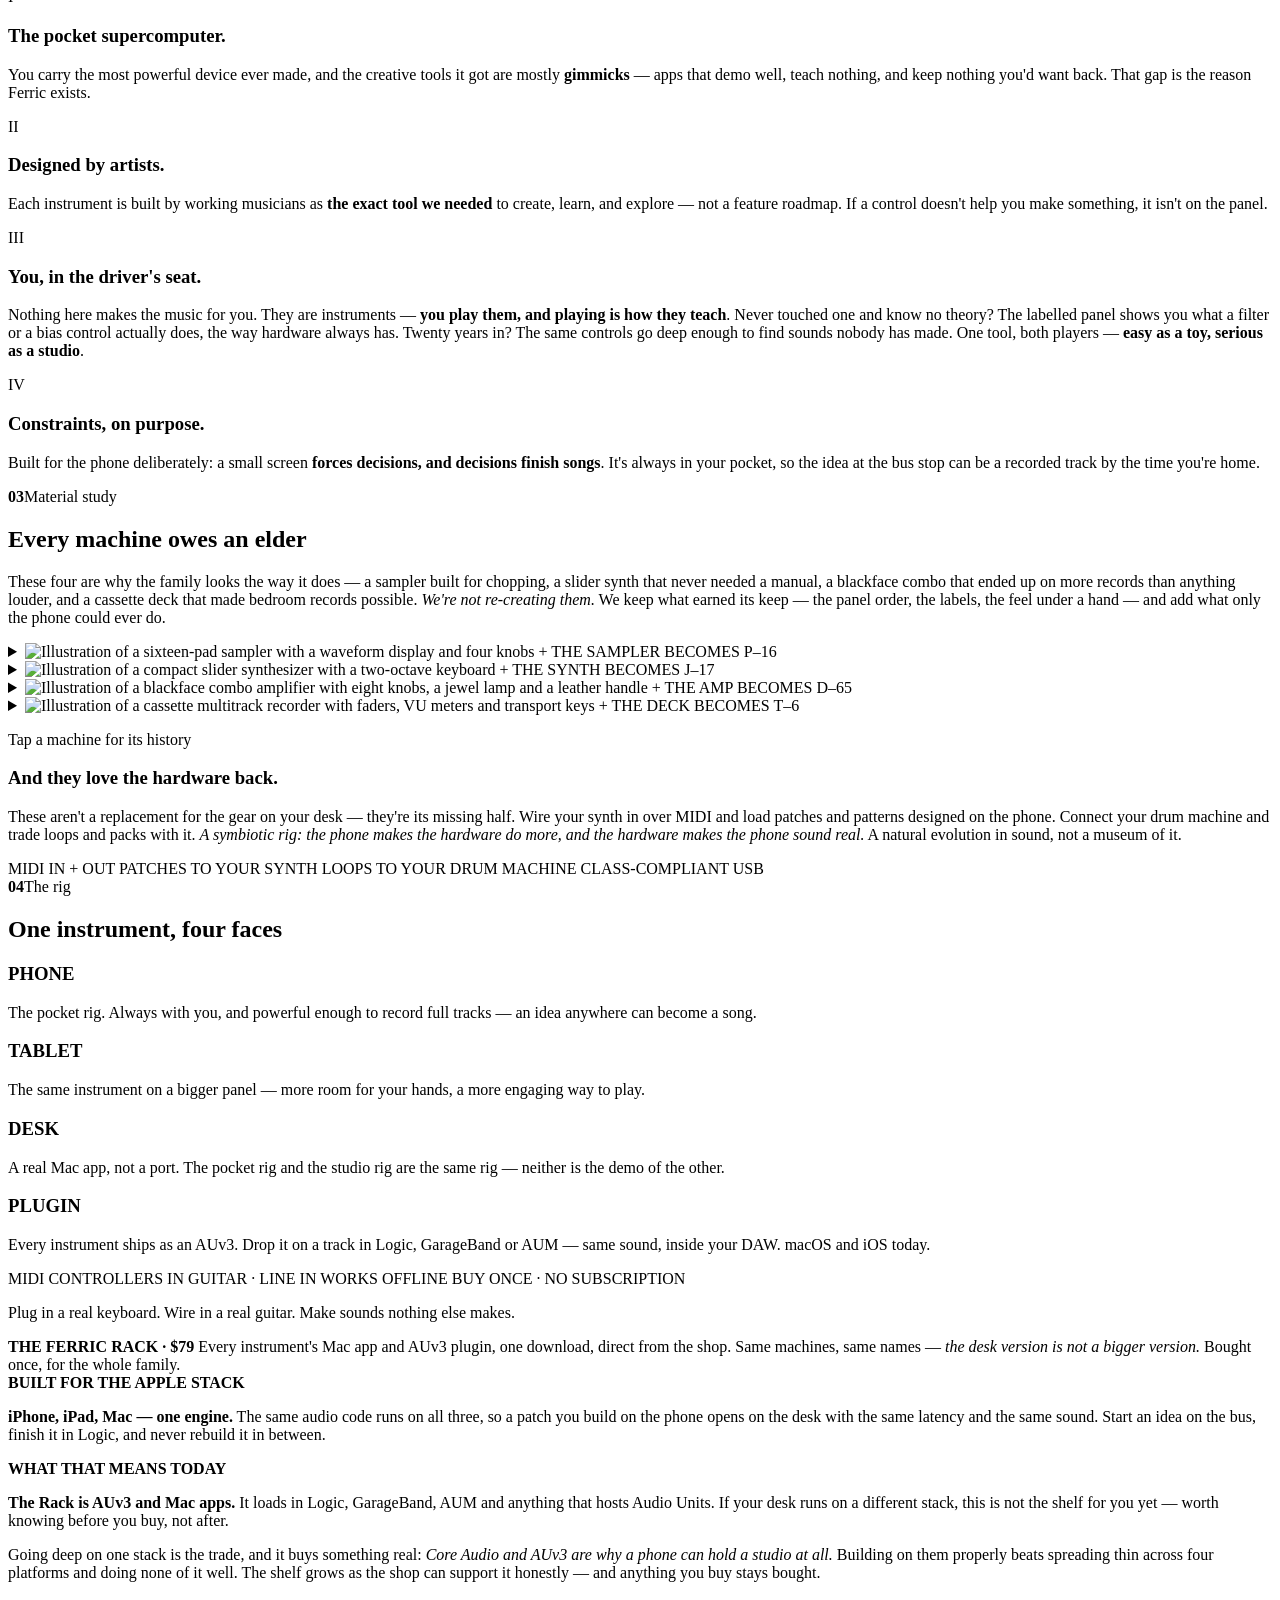
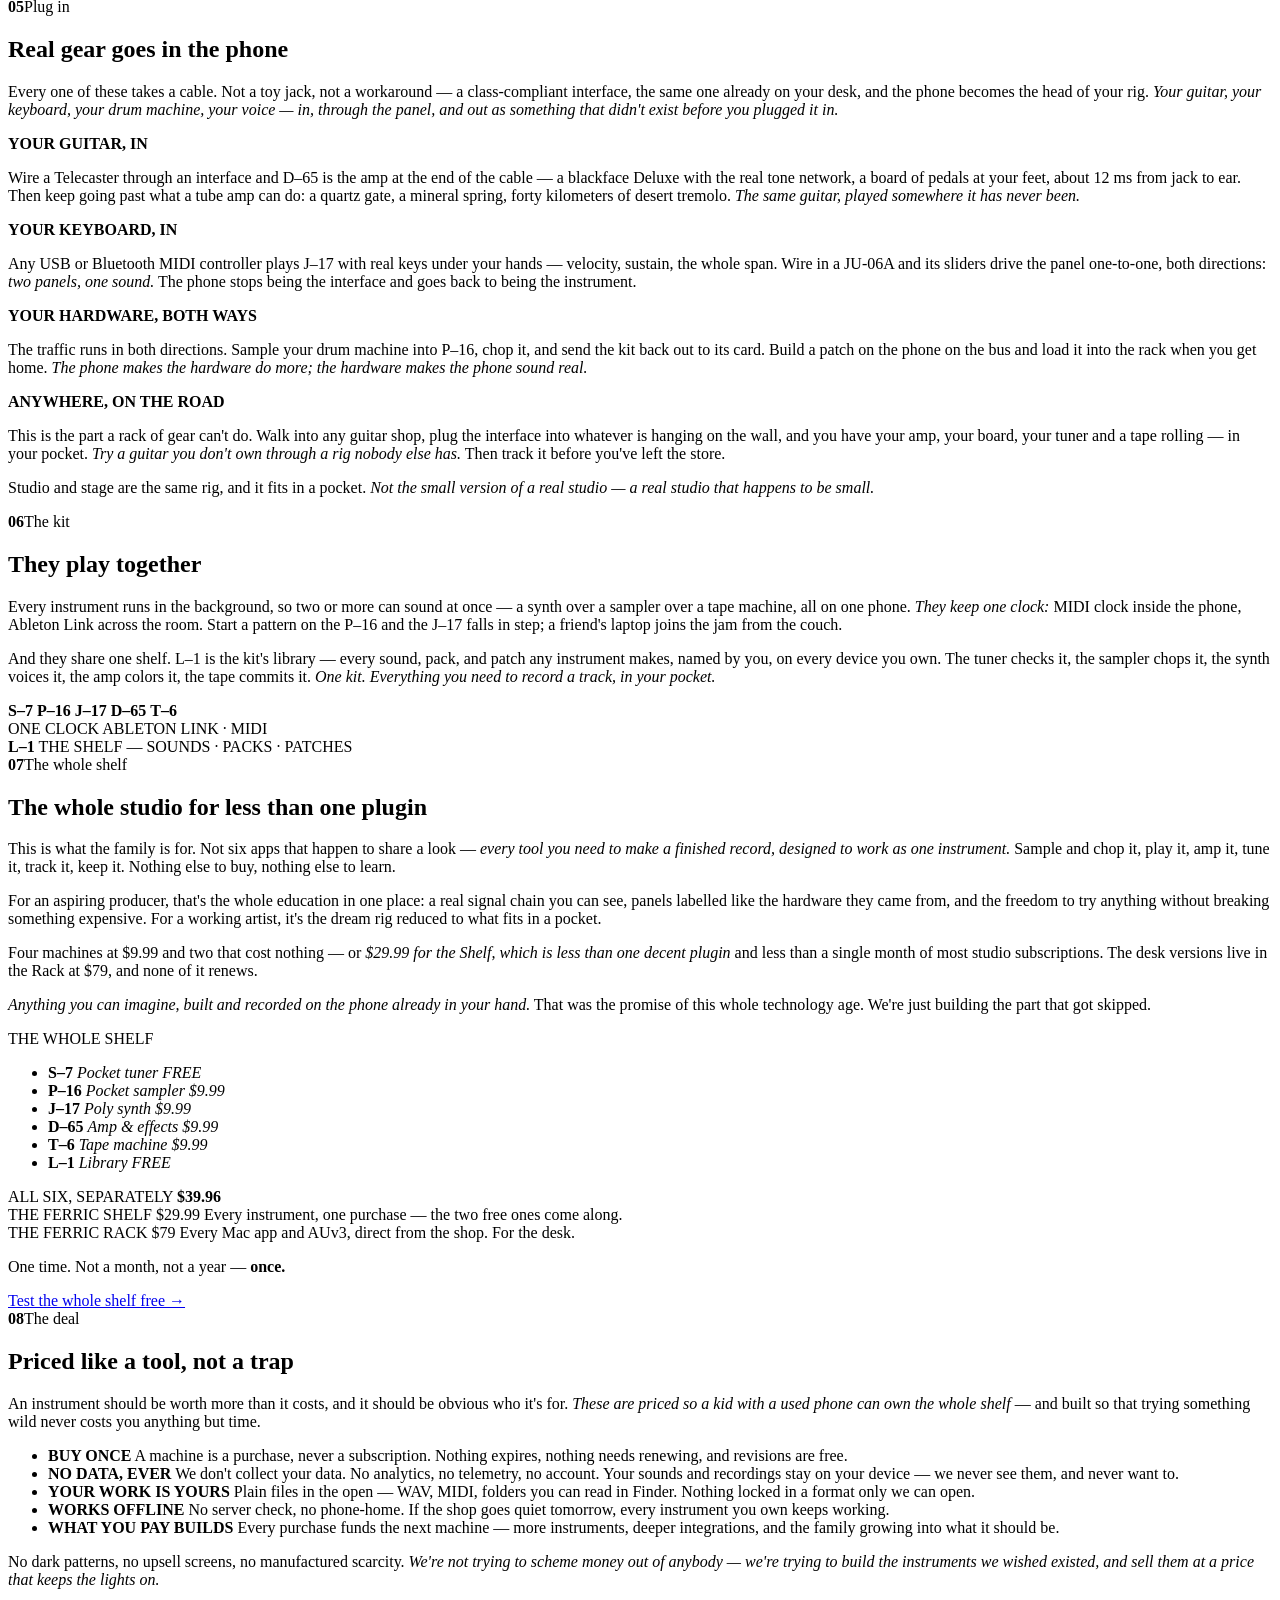
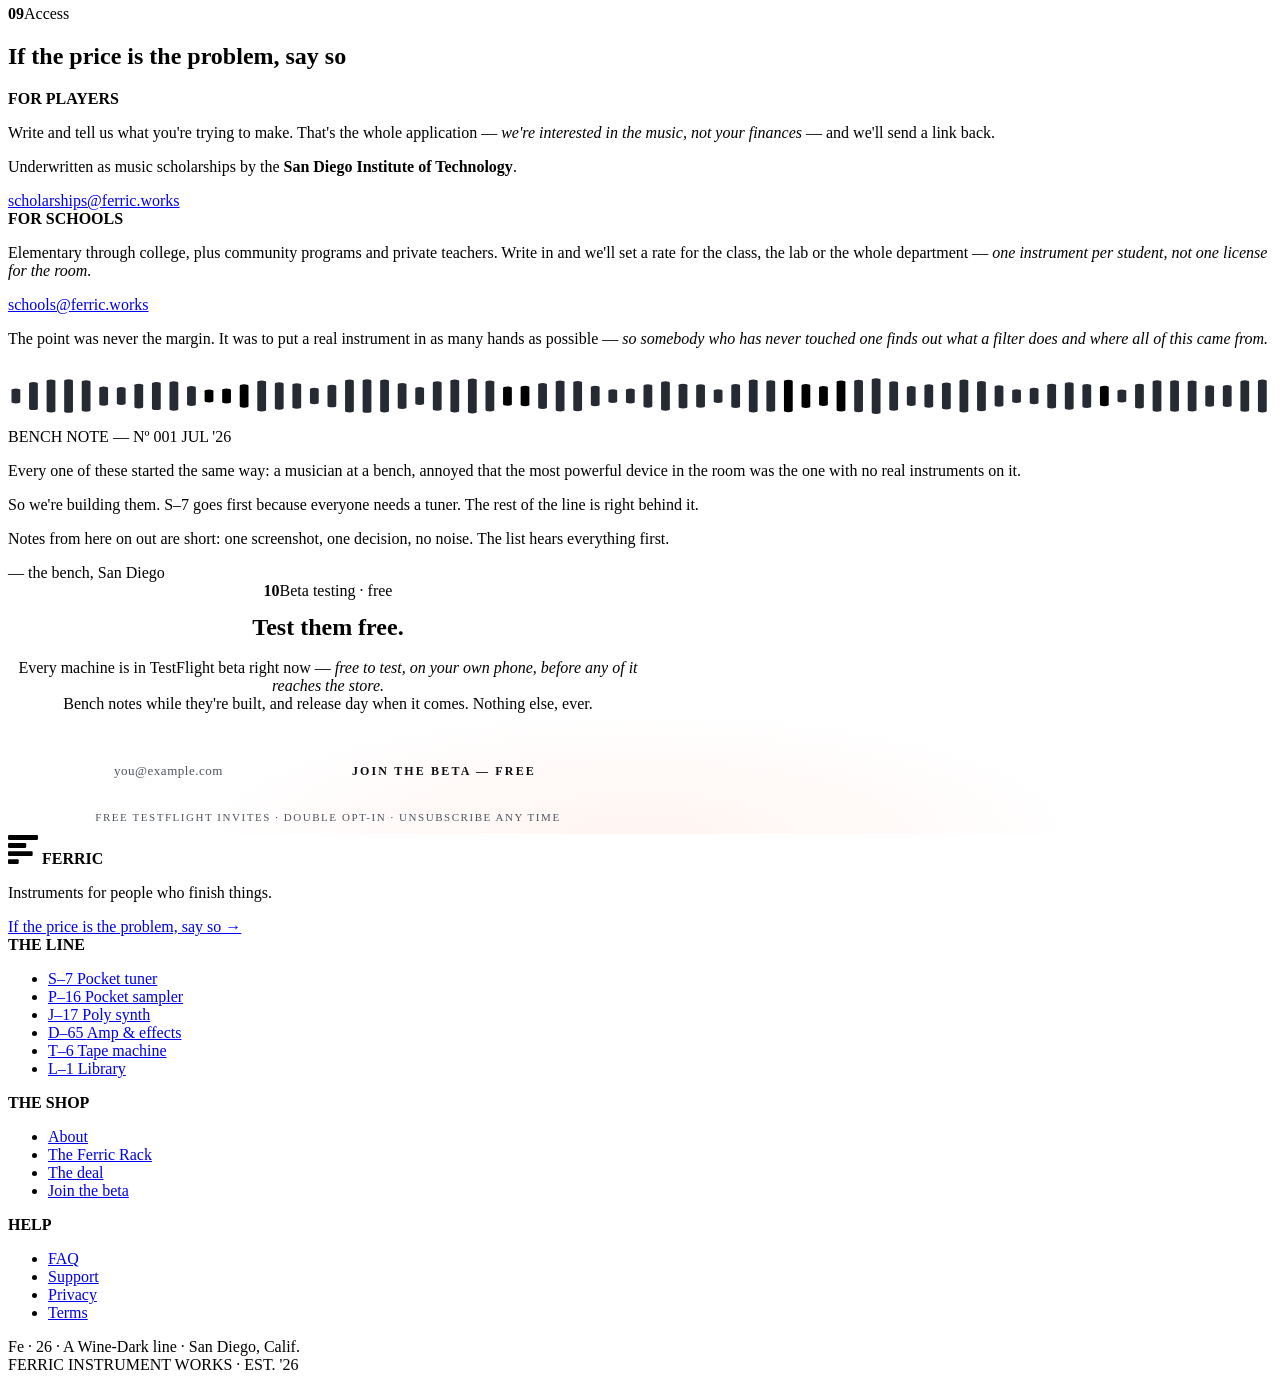
==== commit 48353cd5: "Legal pages, FAQ, about, SEO" ====
--- a/index.html
+++ b/index.html
@@ -1,4 +1,4 @@
-<!DOCTYPE html><html lang="en"> <head><meta charset="UTF-8"><meta name="viewport" content="width=device-width, initial-scale=1.0"><title>FERRIC — Instruments for your phone</title><meta name="description" content="Real instruments for the most powerful device you own — designed by artists, for absolute beginners and deep obsessives alike. Phone, tablet, AU plugin, and Mac, from a free tuner to a full pocket studio."><meta name="theme-color" content="#0C0D10"><link rel="icon" type="image/svg+xml" href="/ferric-www/favicon.svg"><meta property="og:title" content="FERRIC — Instruments for your phone"><meta property="og:description" content="Real instruments for the most powerful device you own — designed by artists, for absolute beginners and deep obsessives alike. Phone, tablet, AU plugin, and Mac, from a free tuner to a full pocket studio."><meta property="og:type" content="website"><meta property="og:image" content="https://localastronaut.github.io/ferric-www/img/og-s7.jpg"><meta property="og:image:width" content="1200"><meta property="og:image:height" content="630"><link rel="preconnect" href="https://fonts.googleapis.com"><link rel="preconnect" href="https://fonts.gstatic.com" crossorigin><link href="https://fonts.googleapis.com/css2?family=Archivo:wdth,wght@62..125,100..900&family=Cardo:ital,wght@0,400;0,700;1,400&family=IBM+Plex+Mono:wght@400;500;600&display=swap" rel="stylesheet"><link rel="stylesheet" href="/ferric-www/_astro/d-65.4x1VxYuO.css">
+<!DOCTYPE html><html lang="en"> <head><meta charset="UTF-8"><meta name="viewport" content="width=device-width, initial-scale=1.0"><title>FERRIC — Instruments for your phone</title><meta name="description" content="Real instruments for the most powerful device you own — designed by artists, for absolute beginners and deep obsessives alike. Phone, tablet, AU plugin, and Mac, from a free tuner to a full pocket studio."><meta name="theme-color" content="#0C0D10"><link rel="canonical" href="https://localastronaut.github.io/ferric-www"><link rel="icon" type="image/svg+xml" href="/ferric-www/favicon.svg"><meta property="og:title" content="FERRIC — Instruments for your phone"><meta property="og:description" content="Real instruments for the most powerful device you own — designed by artists, for absolute beginners and deep obsessives alike. Phone, tablet, AU plugin, and Mac, from a free tuner to a full pocket studio."><meta property="og:type" content="website"><meta property="og:image" content="https://localastronaut.github.io/ferric-www/img/og-s7.jpg"><meta property="og:image:width" content="1200"><meta property="og:image:height" content="630"><meta property="og:site_name" content="Ferric Instrument Works"><meta property="og:url" content="https://localastronaut.github.io/ferric-www"><meta name="twitter:card" content="summary_large_image"><meta name="twitter:title" content="FERRIC — Instruments for your phone"><meta name="twitter:description" content="Real instruments for the most powerful device you own — designed by artists, for absolute beginners and deep obsessives alike. Phone, tablet, AU plugin, and Mac, from a free tuner to a full pocket studio."><meta name="twitter:image" content="https://localastronaut.github.io/ferric-www/img/og-s7.jpg"><link rel="preconnect" href="https://fonts.googleapis.com"><link rel="preconnect" href="https://fonts.gstatic.com" crossorigin><link href="https://fonts.googleapis.com/css2?family=Archivo:wdth,wght@62..125,100..900&family=Cardo:ital,wght@0,400;0,700;1,400&family=IBM+Plex+Mono:wght@400;500;600&display=swap" rel="stylesheet"><script type="application/ld+json">{"@context":"https://schema.org","@type":"Organization","name":"Ferric Instrument Works","url":"https://localastronaut.github.io/","description":"Instrument works making pocket instruments — iOS and macOS music apps built with the soul and discipline of hardware.","slogan":"Instruments for people who finish things.","address":{"@type":"PostalAddress","addressLocality":"San Diego","addressRegion":"CA","addressCountry":"US"},"parentOrganization":{"@type":"Organization","name":"Wine-Dark LLC"}}</script><link rel="stylesheet" href="/ferric-www/_astro/faq.CMrUaf-W.css">
 <style>.ticker[data-astro-cid-kofmyqso]{border-top:1px solid var(--line);border-bottom:1px solid var(--line);overflow:hidden;white-space:nowrap;padding:12px 0}.ticker[data-astro-cid-kofmyqso] span[data-astro-cid-kofmyqso]{display:inline-block;font-family:var(--mono);font-size:11px;letter-spacing:.3em;text-transform:uppercase;color:#4e545d;animation:slide 40s linear infinite}@keyframes slide{to{transform:translate(-50%)}}.wave[data-astro-cid-mlbpv62m]{border-top:1px solid var(--line);border-bottom:1px solid var(--line);padding:10px 0;overflow:hidden}.wave[data-astro-cid-mlbpv62m] svg[data-astro-cid-mlbpv62m]{display:block;width:100%;height:44px}
 </style>
 <link rel="stylesheet" href="/ferric-www/_astro/index.x3Mq-KA7.css">
@@ -25,19 +25,18 @@
 A natural evolution in sound, not a museum of it.
 </p> </div> <div class="io" role="img" aria-label="Hardware connections: MIDI in and out, patches to your synth, loops to your drum machine, class-compliant USB" data-astro-cid-hh432n2f> <span data-astro-cid-hh432n2f>MIDI IN + OUT</span> <span data-astro-cid-hh432n2f>PATCHES TO YOUR SYNTH</span> <span data-astro-cid-hh432n2f>LOOPS TO YOUR DRUM MACHINE</span> <span data-astro-cid-hh432n2f>CLASS-COMPLIANT USB</span> </div> </div> </div> </section>  <section class="rig" id="rig" data-astro-cid-4e5f6bdi> <div class="wrap" data-astro-cid-4e5f6bdi> <div class="sec-head" data-astro-cid-4e5f6bdi> <span class="sk" data-astro-cid-4e5f6bdi><b class="ix" data-astro-cid-4e5f6bdi>04</b>The rig</span> <h2 data-astro-cid-4e5f6bdi>One instrument, four faces</h2> </div> <div class="faces" data-astro-cid-4e5f6bdi> <div class="face" data-astro-cid-4e5f6bdi> <span class="glyph g-phone" aria-hidden="true" data-astro-cid-4e5f6bdi><i data-astro-cid-4e5f6bdi></i></span> <h3 data-astro-cid-4e5f6bdi>PHONE</h3> <p data-astro-cid-4e5f6bdi>The pocket rig. Always with you, and powerful enough to record full tracks — an idea anywhere can become a song.</p> </div> <div class="face" data-astro-cid-4e5f6bdi> <span class="glyph g-tablet" aria-hidden="true" data-astro-cid-4e5f6bdi><i data-astro-cid-4e5f6bdi></i></span> <h3 data-astro-cid-4e5f6bdi>TABLET</h3> <p data-astro-cid-4e5f6bdi>The same instrument on a bigger panel — more room for your hands, a more engaging way to play.</p> </div> <div class="face" data-astro-cid-4e5f6bdi> <span class="glyph g-desk" aria-hidden="true" data-astro-cid-4e5f6bdi><i data-astro-cid-4e5f6bdi></i></span> <h3 data-astro-cid-4e5f6bdi>DESK</h3> <p data-astro-cid-4e5f6bdi>A real Mac app, not a port. The pocket rig and the studio rig are the same rig — neither is the demo of the other.</p> </div> <div class="face" data-astro-cid-4e5f6bdi> <span class="glyph g-plugin" aria-hidden="true" data-astro-cid-4e5f6bdi><i data-astro-cid-4e5f6bdi></i><i data-astro-cid-4e5f6bdi></i><i data-astro-cid-4e5f6bdi></i></span> <h3 data-astro-cid-4e5f6bdi>PLUGIN</h3> <p data-astro-cid-4e5f6bdi>Every instrument ships as an AUv3. Drop it on a track in Logic, GarageBand or AUM — same sound, inside your DAW. macOS and iOS today.</p> </div> </div> <div class="io" role="img" aria-label="Inputs: MIDI controllers, guitar and line in, works offline, bought once, no subscription" data-astro-cid-4e5f6bdi> <span data-astro-cid-4e5f6bdi>MIDI CONTROLLERS IN</span> <span data-astro-cid-4e5f6bdi>GUITAR · LINE IN</span> <span data-astro-cid-4e5f6bdi>WORKS OFFLINE</span> <span data-astro-cid-4e5f6bdi>BUY ONCE · NO SUBSCRIPTION</span> </div> <p class="rig-cap" data-astro-cid-4e5f6bdi>Plug in a real keyboard. Wire in a real guitar. Make sounds nothing else makes.</p> <div class="rack-note" data-astro-cid-4e5f6bdi> <b data-astro-cid-4e5f6bdi>THE FERRIC RACK · $79</b> <span data-astro-cid-4e5f6bdi>Every instrument's Mac app and AUv3 plugin, one download, direct
       from the shop. Same machines, same names — <em data-astro-cid-4e5f6bdi>the desk version is not a
-      bigger version.</em> Bought once, for the whole family.</span> <div class="plat" data-astro-cid-4e5f6bdi> <div class="p-cell" data-astro-cid-4e5f6bdi> <b class="p-yes" data-astro-cid-4e5f6bdi>WHAT IT IS</b> <p data-astro-cid-4e5f6bdi><b data-astro-cid-4e5f6bdi>AUv3 plugins and standalone Mac apps.</b> Drop them on a track
-          in Logic, GarageBand, AUM, or run them on their own. The AUv3 is
-          Apple's modern plugin format — sandboxed, and the same extension
-          that runs on the phone.</p> </div> <div class="p-cell" data-astro-cid-4e5f6bdi> <b class="p-no" data-astro-cid-4e5f6bdi>WHAT IT IS NOT — YET</b> <p data-astro-cid-4e5f6bdi><b data-astro-cid-4e5f6bdi>macOS only. No Windows, and no VST3 today.</b> If your DAW is
-          Windows-only, or you need VST3 in Ableton or Bitwig, the Rack will
-          not help you yet. We would rather say that here than have you find
-          out after paying.</p> </div> </div> <p class="plat-why" data-astro-cid-4e5f6bdi>
-This is a deliberate starting point, not a limit we are proud of. The
-        instruments are built on Apple's audio frameworks so the same engine
-        runs on the phone, the iPad and the desk with the same latency and the
-        same sound — <em data-astro-cid-4e5f6bdi>one codebase we can actually keep honest, rather than
-        four that drift.</em> Other formats and platforms open up as the shop
-        can support them properly. Anything you buy stays bought.
+      bigger version.</em> Bought once, for the whole family.</span> <div class="plat" data-astro-cid-4e5f6bdi> <div class="p-cell" data-astro-cid-4e5f6bdi> <b class="p-yes" data-astro-cid-4e5f6bdi>BUILT FOR THE APPLE STACK</b> <p data-astro-cid-4e5f6bdi><b data-astro-cid-4e5f6bdi>iPhone, iPad, Mac — one engine.</b> The same audio code runs on
+          all three, so a patch you build on the phone opens on the desk with
+          the same latency and the same sound. Start an idea on the bus,
+          finish it in Logic, and never rebuild it in between.</p> </div> <div class="p-cell" data-astro-cid-4e5f6bdi> <b class="p-no" data-astro-cid-4e5f6bdi>WHAT THAT MEANS TODAY</b> <p data-astro-cid-4e5f6bdi><b data-astro-cid-4e5f6bdi>The Rack is AUv3 and Mac apps.</b> It loads in Logic,
+          GarageBand, AUM and anything that hosts Audio Units. If your desk
+          runs on a different stack, this is not the shelf for you yet —
+          worth knowing before you buy, not after.</p> </div> </div> <p class="plat-why" data-astro-cid-4e5f6bdi>
+Going deep on one stack is the trade, and it buys something real:
+<em data-astro-cid-4e5f6bdi>Core Audio and AUv3 are why a phone can hold a studio at all.</em>
+Building on them properly beats spreading thin across four platforms
+        and doing none of it well. The shelf grows as the shop can support it
+        honestly — and anything you buy stays bought.
 </p> </div> </div> </section>  <section class="plugin" id="plugin" data-astro-cid-p4ehzip4> <div class="wrap" data-astro-cid-p4ehzip4> <div class="sec-head" data-astro-cid-p4ehzip4> <span class="sk" data-astro-cid-p4ehzip4><b class="ix" data-astro-cid-p4ehzip4>05</b>Plug in</span> <h2 data-astro-cid-p4ehzip4>Real gear goes in the phone</h2> </div> <div class="lede" data-astro-cid-p4ehzip4> <p class="prose" data-astro-cid-p4ehzip4>
 Every one of these takes a cable. Not a toy jack, not a workaround —
         a class-compliant interface, the same one already on your desk, and
@@ -127,4 +126,4 @@
         bench, annoyed that the most powerful device in the room was
         the one with no real instruments on it.</p> <p data-astro-cid-smouqxrs>So we're building them. S–7 goes first because everyone
         needs a tuner. The rest of the line is right behind it.</p> <p data-astro-cid-smouqxrs>Notes from here on out are short: one screenshot, one
-        decision, no noise. The list hears everything first.</p> </div> <footer data-astro-cid-smouqxrs> <span class="sig" data-astro-cid-smouqxrs>— the bench, San Diego</span> <span class="stamp-cell" aria-hidden="true" data-astro-cid-smouqxrs></span> </footer> </article> </div> </section>  <section class="capture" id="beta" data-astro-cid-pbztjuaa> <div class="wrap" data-astro-cid-pbztjuaa> <span class="sk" data-astro-cid-pbztjuaa><b class="ix" data-astro-cid-pbztjuaa>10</b><span style="color:var(--signal)" data-astro-cid-pbztjuaa>Beta testing · free</span></span> <h2 data-astro-cid-pbztjuaa>Test them free.</h2> <p class="sub" data-astro-cid-pbztjuaa>Every machine is in TestFlight beta right now — <em data-astro-cid-pbztjuaa>free to test, on your own phone, before any of it reaches the store.</em><br data-astro-cid-pbztjuaa>Bench notes while they're built, and release day when it comes. Nothing else, ever.</p> <form class="cap-form" onsubmit="return false" aria-label="Join the free beta test" data-astro-cid-pbztjuaa> <input type="email" name="email" placeholder="you@example.com" autocomplete="email" required aria-label="Email address" data-astro-cid-pbztjuaa> <button type="submit" data-astro-cid-pbztjuaa>Join the beta — free</button> </form> <p class="cap-note" data-astro-cid-pbztjuaa>Free TestFlight invites · double opt-in · unsubscribe any time</p> </div> </section>  </main> <footer data-astro-cid-sz7xmlte> <div class="wrap" data-astro-cid-sz7xmlte> <div data-astro-cid-sz7xmlte> <div class="navmark" data-astro-cid-sz7xmlte> <svg width="30" height="30" viewBox="0 0 56 56" aria-hidden="true" data-astro-cid-z4rqmwkl> <rect x="0" y="2" width="56" height="9" rx="2" fill="var(--oxide)" data-astro-cid-z4rqmwkl></rect><rect x="0" y="17" width="34" height="9" rx="2" fill="var(--bone)" data-astro-cid-z4rqmwkl></rect><rect x="0" y="32" width="46" height="9" rx="2" fill="var(--bone)" data-astro-cid-z4rqmwkl></rect><rect x="0" y="47" width="20" height="9" rx="2" fill="var(--bone)" data-astro-cid-z4rqmwkl></rect> </svg> <b data-astro-cid-z4rqmwkl>FERRIC</b>  </div> <p class="sig" data-astro-cid-sz7xmlte>Instruments for people who finish things.</p> <a class="access" href="#access" data-astro-cid-sz7xmlte>If the price is the problem, say so →</a> </div> <div class="badge-col" data-astro-cid-sz7xmlte> <span class="boxmark" data-astro-cid-sz7xmlte>FERRIC</span> <span class="est" data-astro-cid-sz7xmlte>INSTRUMENT WORKS · EST. '26</span> </div> <span class="sk" data-astro-cid-sz7xmlte>Fe · 26 · A Wine-Dark line · San Diego, Calif.</span> </div> </footer>   </body></html>+        decision, no noise. The list hears everything first.</p> </div> <footer data-astro-cid-smouqxrs> <span class="sig" data-astro-cid-smouqxrs>— the bench, San Diego</span> <span class="stamp-cell" aria-hidden="true" data-astro-cid-smouqxrs></span> </footer> </article> </div> </section>  <section class="capture" id="beta" data-astro-cid-pbztjuaa> <div class="wrap" data-astro-cid-pbztjuaa> <span class="sk" data-astro-cid-pbztjuaa><b class="ix" data-astro-cid-pbztjuaa>10</b><span style="color:var(--signal)" data-astro-cid-pbztjuaa>Beta testing · free</span></span> <h2 data-astro-cid-pbztjuaa>Test them free.</h2> <p class="sub" data-astro-cid-pbztjuaa>Every machine is in TestFlight beta right now — <em data-astro-cid-pbztjuaa>free to test, on your own phone, before any of it reaches the store.</em><br data-astro-cid-pbztjuaa>Bench notes while they're built, and release day when it comes. Nothing else, ever.</p> <form class="cap-form" onsubmit="return false" aria-label="Join the free beta test" data-astro-cid-pbztjuaa> <input type="email" name="email" placeholder="you@example.com" autocomplete="email" required aria-label="Email address" data-astro-cid-pbztjuaa> <button type="submit" data-astro-cid-pbztjuaa>Join the beta — free</button> </form> <p class="cap-note" data-astro-cid-pbztjuaa>Free TestFlight invites · double opt-in · unsubscribe any time</p> </div> </section>  </main> <footer data-astro-cid-sz7xmlte> <div class="wrap" data-astro-cid-sz7xmlte> <div class="cols" data-astro-cid-sz7xmlte> <div class="col brand" data-astro-cid-sz7xmlte> <div class="navmark" data-astro-cid-sz7xmlte> <svg width="30" height="30" viewBox="0 0 56 56" aria-hidden="true" data-astro-cid-z4rqmwkl> <rect x="0" y="2" width="56" height="9" rx="2" fill="var(--oxide)" data-astro-cid-z4rqmwkl></rect><rect x="0" y="17" width="34" height="9" rx="2" fill="var(--bone)" data-astro-cid-z4rqmwkl></rect><rect x="0" y="32" width="46" height="9" rx="2" fill="var(--bone)" data-astro-cid-z4rqmwkl></rect><rect x="0" y="47" width="20" height="9" rx="2" fill="var(--bone)" data-astro-cid-z4rqmwkl></rect> </svg> <b data-astro-cid-z4rqmwkl>FERRIC</b>  </div> <p class="sig" data-astro-cid-sz7xmlte>Instruments for people who finish things.</p> <a class="access" href="#access" data-astro-cid-sz7xmlte>If the price is the problem, say so →</a> </div> <div class="col" data-astro-cid-sz7xmlte> <b class="c-head" data-astro-cid-sz7xmlte>THE LINE</b> <ul data-astro-cid-sz7xmlte> <li data-astro-cid-sz7xmlte><a href="/ferric-www/s-7" data-astro-cid-sz7xmlte>S–7 <span data-astro-cid-sz7xmlte>Pocket tuner</span></a></li><li data-astro-cid-sz7xmlte><a href="/ferric-www/p-16" data-astro-cid-sz7xmlte>P–16 <span data-astro-cid-sz7xmlte>Pocket sampler</span></a></li><li data-astro-cid-sz7xmlte><a href="/ferric-www/j-17" data-astro-cid-sz7xmlte>J–17 <span data-astro-cid-sz7xmlte>Poly synth</span></a></li><li data-astro-cid-sz7xmlte><a href="/ferric-www/d-65" data-astro-cid-sz7xmlte>D–65 <span data-astro-cid-sz7xmlte>Amp &amp; effects</span></a></li><li data-astro-cid-sz7xmlte><a href="/ferric-www/t-6" data-astro-cid-sz7xmlte>T–6 <span data-astro-cid-sz7xmlte>Tape machine</span></a></li><li data-astro-cid-sz7xmlte><a href="/ferric-www/l-1" data-astro-cid-sz7xmlte>L–1 <span data-astro-cid-sz7xmlte>Library</span></a></li> </ul> </div> <div class="col" data-astro-cid-sz7xmlte> <b class="c-head" data-astro-cid-sz7xmlte>THE SHOP</b> <ul data-astro-cid-sz7xmlte> <li data-astro-cid-sz7xmlte><a href="/ferric-www/about" data-astro-cid-sz7xmlte>About</a></li> <li data-astro-cid-sz7xmlte><a href="#rig" data-astro-cid-sz7xmlte>The Ferric Rack</a></li> <li data-astro-cid-sz7xmlte><a href="#deal" data-astro-cid-sz7xmlte>The deal</a></li> <li data-astro-cid-sz7xmlte><a href="#beta" data-astro-cid-sz7xmlte>Join the beta</a></li> </ul> </div> <div class="col" data-astro-cid-sz7xmlte> <b class="c-head" data-astro-cid-sz7xmlte>HELP</b> <ul data-astro-cid-sz7xmlte> <li data-astro-cid-sz7xmlte><a href="/ferric-www/faq" data-astro-cid-sz7xmlte>FAQ</a></li> <li data-astro-cid-sz7xmlte><a href="/ferric-www/support" data-astro-cid-sz7xmlte>Support</a></li> <li data-astro-cid-sz7xmlte><a href="/ferric-www/privacy" data-astro-cid-sz7xmlte>Privacy</a></li> <li data-astro-cid-sz7xmlte><a href="/ferric-www/terms" data-astro-cid-sz7xmlte>Terms</a></li> </ul> </div> </div> <div class="baseline" data-astro-cid-sz7xmlte> <span class="sk" data-astro-cid-sz7xmlte>Fe · 26 · A Wine-Dark line · San Diego, Calif.</span> <div class="badge-col" data-astro-cid-sz7xmlte> <span class="boxmark" data-astro-cid-sz7xmlte>FERRIC</span> <span class="est" data-astro-cid-sz7xmlte>INSTRUMENT WORKS · EST. '26</span> </div> </div> </div> </footer>   </body></html>
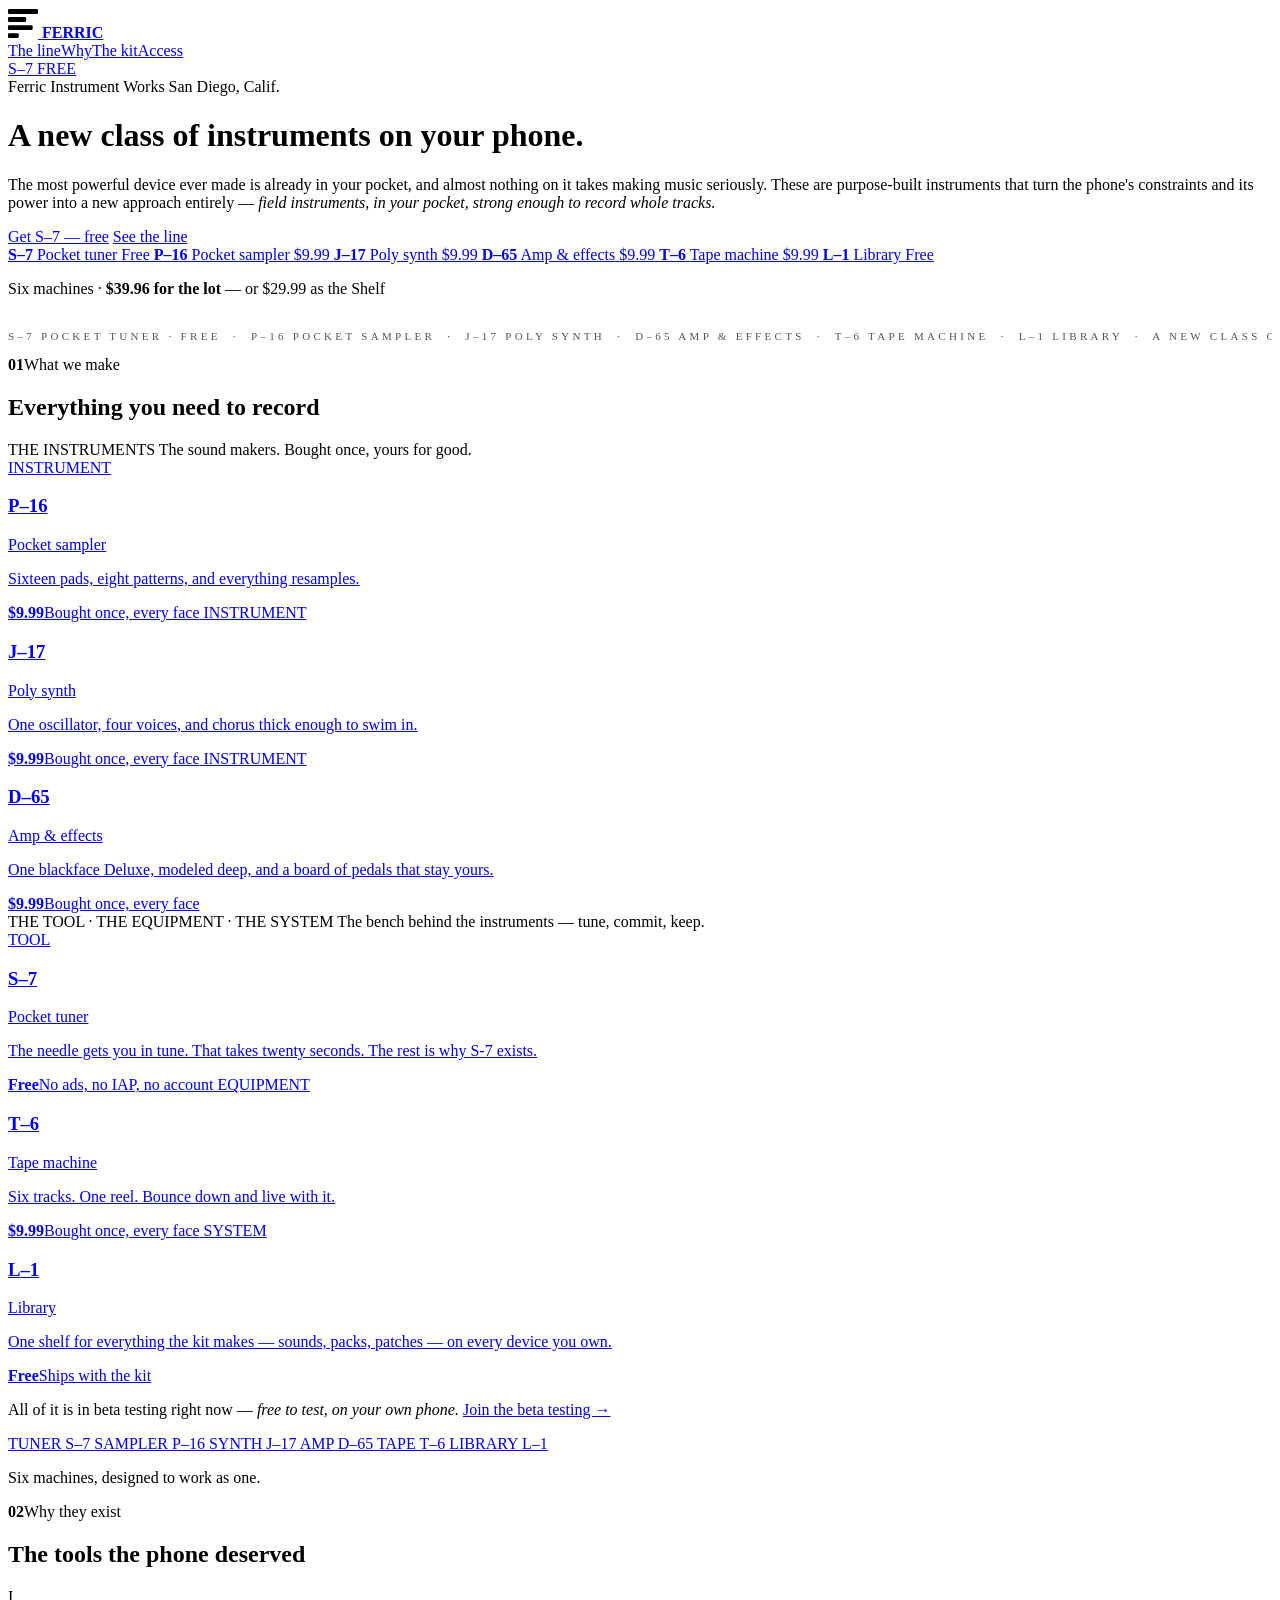
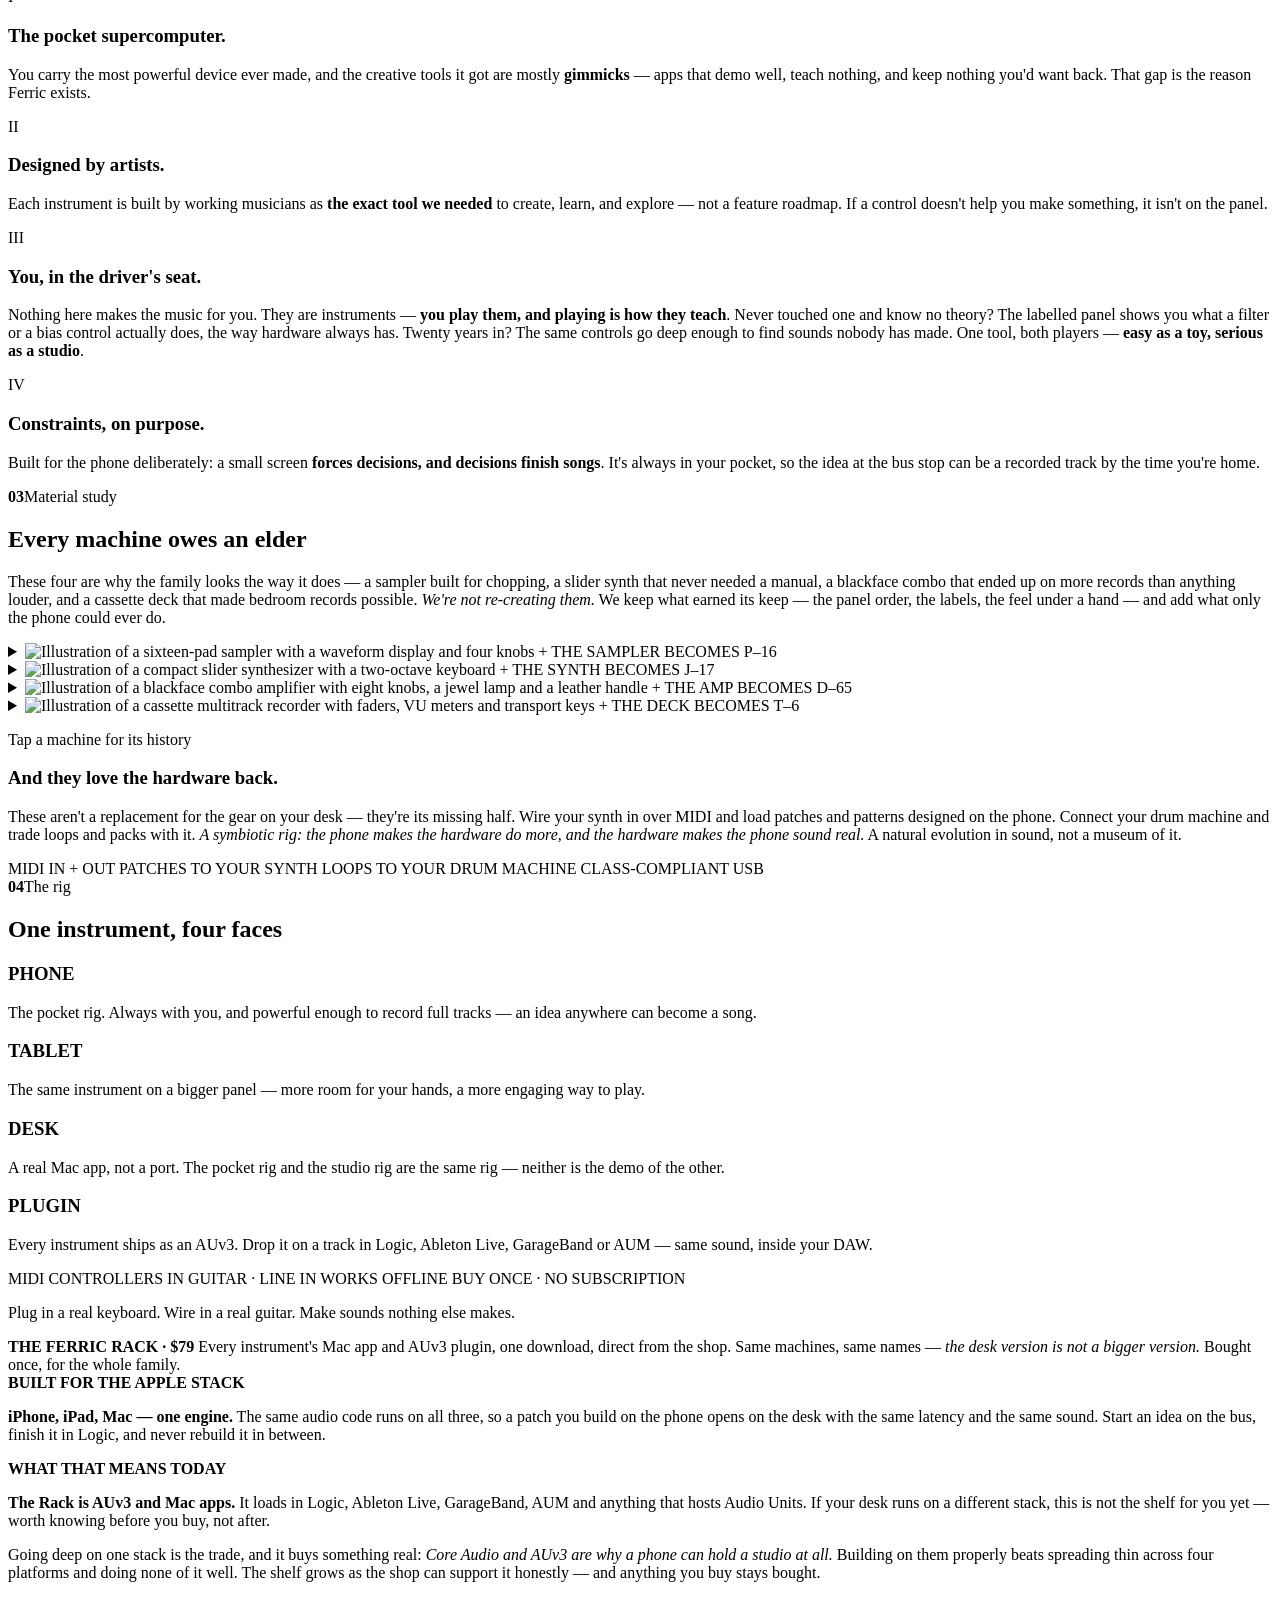
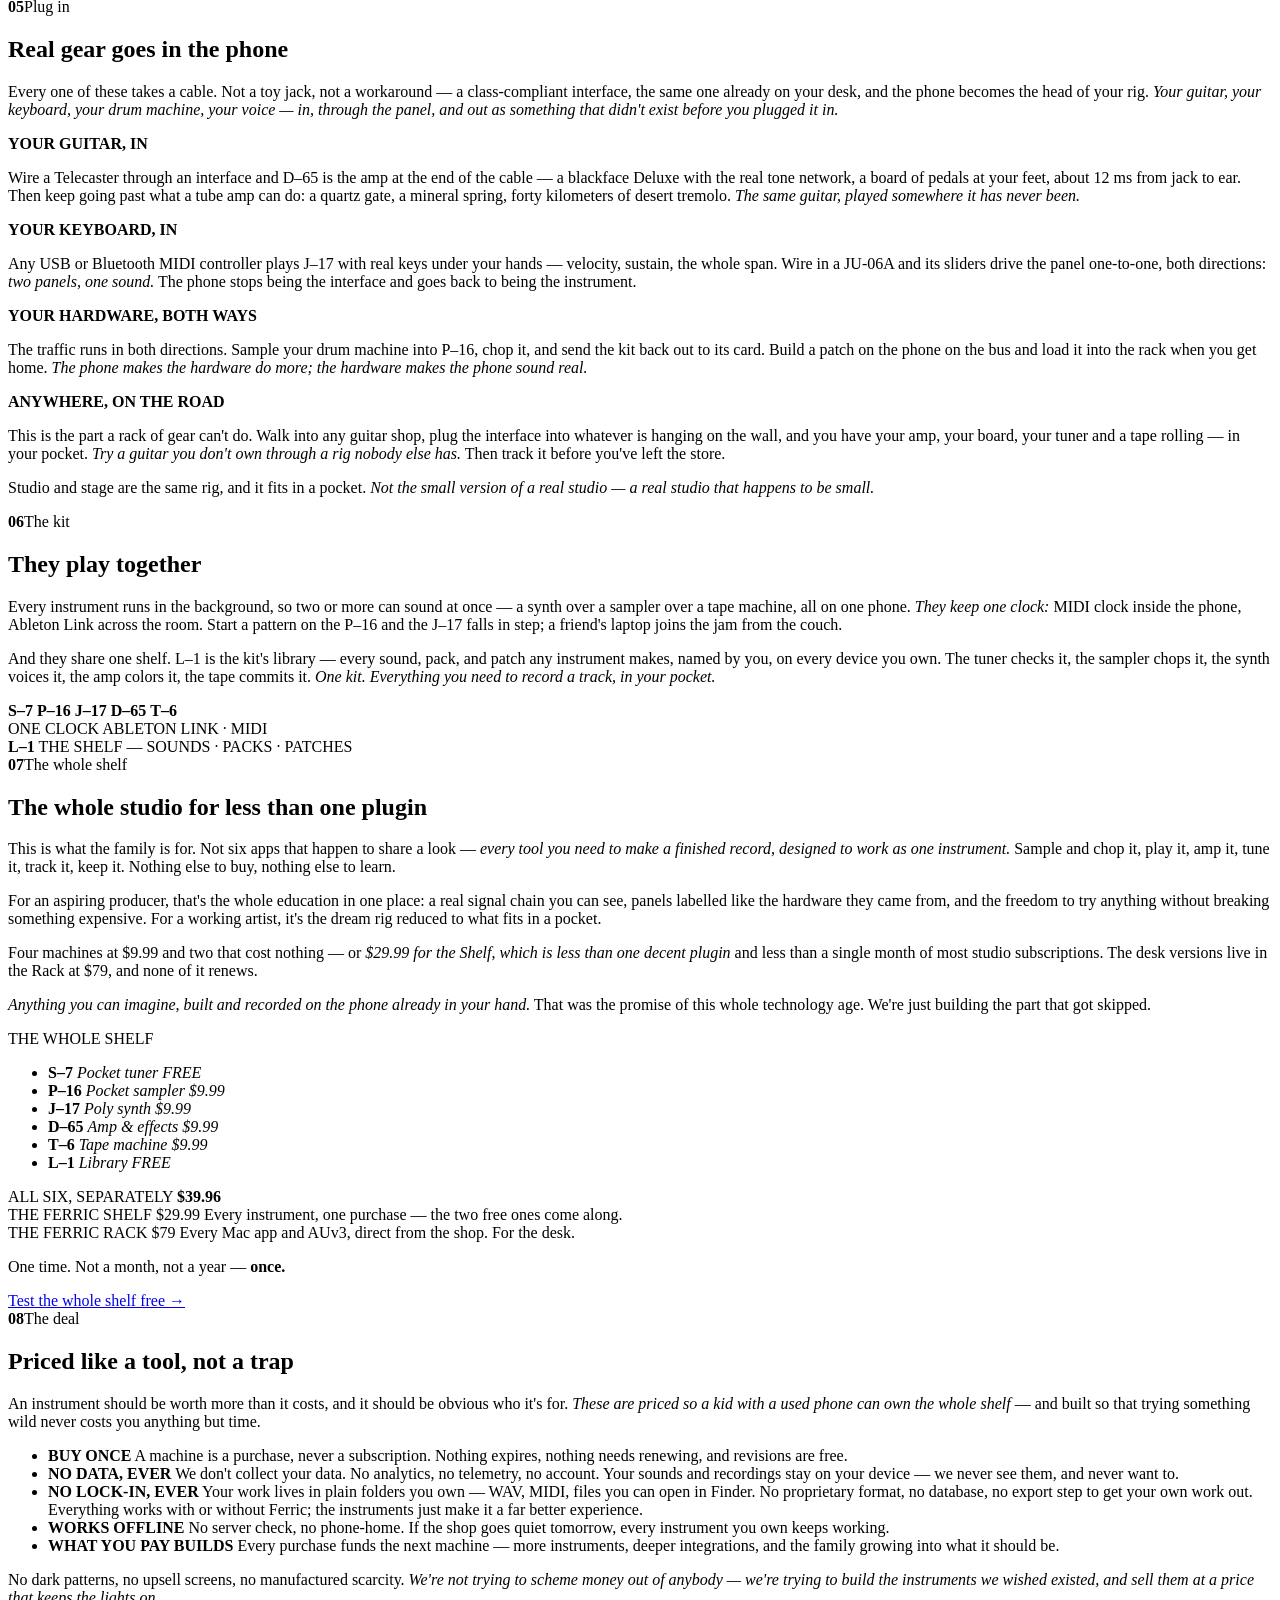
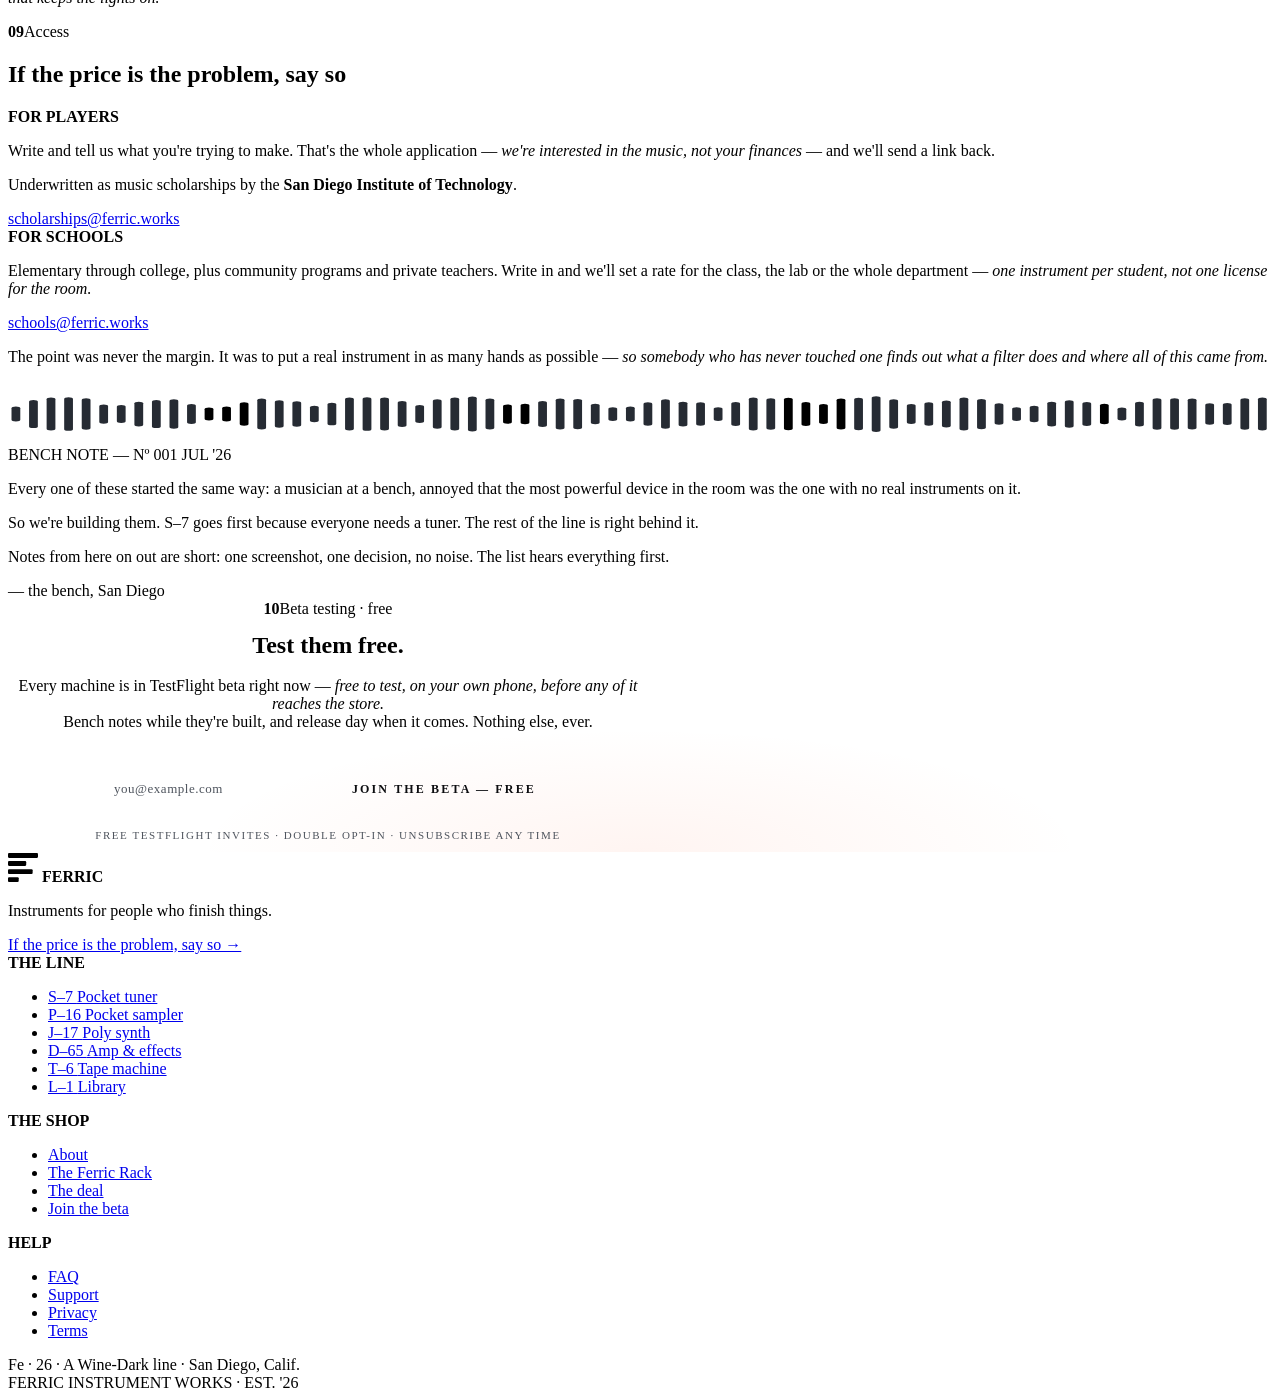
==== commit 94c58bb4: "FAQ: Ableton, open formats, honest power guidance" ====
--- a/index.html
+++ b/index.html
@@ -23,14 +23,14 @@
           loops and packs with it. <em data-astro-cid-hh432n2f>A symbiotic rig: the phone makes the
           hardware do more, and the hardware makes the phone sound real.</em>
 A natural evolution in sound, not a museum of it.
-</p> </div> <div class="io" role="img" aria-label="Hardware connections: MIDI in and out, patches to your synth, loops to your drum machine, class-compliant USB" data-astro-cid-hh432n2f> <span data-astro-cid-hh432n2f>MIDI IN + OUT</span> <span data-astro-cid-hh432n2f>PATCHES TO YOUR SYNTH</span> <span data-astro-cid-hh432n2f>LOOPS TO YOUR DRUM MACHINE</span> <span data-astro-cid-hh432n2f>CLASS-COMPLIANT USB</span> </div> </div> </div> </section>  <section class="rig" id="rig" data-astro-cid-4e5f6bdi> <div class="wrap" data-astro-cid-4e5f6bdi> <div class="sec-head" data-astro-cid-4e5f6bdi> <span class="sk" data-astro-cid-4e5f6bdi><b class="ix" data-astro-cid-4e5f6bdi>04</b>The rig</span> <h2 data-astro-cid-4e5f6bdi>One instrument, four faces</h2> </div> <div class="faces" data-astro-cid-4e5f6bdi> <div class="face" data-astro-cid-4e5f6bdi> <span class="glyph g-phone" aria-hidden="true" data-astro-cid-4e5f6bdi><i data-astro-cid-4e5f6bdi></i></span> <h3 data-astro-cid-4e5f6bdi>PHONE</h3> <p data-astro-cid-4e5f6bdi>The pocket rig. Always with you, and powerful enough to record full tracks — an idea anywhere can become a song.</p> </div> <div class="face" data-astro-cid-4e5f6bdi> <span class="glyph g-tablet" aria-hidden="true" data-astro-cid-4e5f6bdi><i data-astro-cid-4e5f6bdi></i></span> <h3 data-astro-cid-4e5f6bdi>TABLET</h3> <p data-astro-cid-4e5f6bdi>The same instrument on a bigger panel — more room for your hands, a more engaging way to play.</p> </div> <div class="face" data-astro-cid-4e5f6bdi> <span class="glyph g-desk" aria-hidden="true" data-astro-cid-4e5f6bdi><i data-astro-cid-4e5f6bdi></i></span> <h3 data-astro-cid-4e5f6bdi>DESK</h3> <p data-astro-cid-4e5f6bdi>A real Mac app, not a port. The pocket rig and the studio rig are the same rig — neither is the demo of the other.</p> </div> <div class="face" data-astro-cid-4e5f6bdi> <span class="glyph g-plugin" aria-hidden="true" data-astro-cid-4e5f6bdi><i data-astro-cid-4e5f6bdi></i><i data-astro-cid-4e5f6bdi></i><i data-astro-cid-4e5f6bdi></i></span> <h3 data-astro-cid-4e5f6bdi>PLUGIN</h3> <p data-astro-cid-4e5f6bdi>Every instrument ships as an AUv3. Drop it on a track in Logic, GarageBand or AUM — same sound, inside your DAW. macOS and iOS today.</p> </div> </div> <div class="io" role="img" aria-label="Inputs: MIDI controllers, guitar and line in, works offline, bought once, no subscription" data-astro-cid-4e5f6bdi> <span data-astro-cid-4e5f6bdi>MIDI CONTROLLERS IN</span> <span data-astro-cid-4e5f6bdi>GUITAR · LINE IN</span> <span data-astro-cid-4e5f6bdi>WORKS OFFLINE</span> <span data-astro-cid-4e5f6bdi>BUY ONCE · NO SUBSCRIPTION</span> </div> <p class="rig-cap" data-astro-cid-4e5f6bdi>Plug in a real keyboard. Wire in a real guitar. Make sounds nothing else makes.</p> <div class="rack-note" data-astro-cid-4e5f6bdi> <b data-astro-cid-4e5f6bdi>THE FERRIC RACK · $79</b> <span data-astro-cid-4e5f6bdi>Every instrument's Mac app and AUv3 plugin, one download, direct
+</p> </div> <div class="io" role="img" aria-label="Hardware connections: MIDI in and out, patches to your synth, loops to your drum machine, class-compliant USB" data-astro-cid-hh432n2f> <span data-astro-cid-hh432n2f>MIDI IN + OUT</span> <span data-astro-cid-hh432n2f>PATCHES TO YOUR SYNTH</span> <span data-astro-cid-hh432n2f>LOOPS TO YOUR DRUM MACHINE</span> <span data-astro-cid-hh432n2f>CLASS-COMPLIANT USB</span> </div> </div> </div> </section>  <section class="rig" id="rig" data-astro-cid-4e5f6bdi> <div class="wrap" data-astro-cid-4e5f6bdi> <div class="sec-head" data-astro-cid-4e5f6bdi> <span class="sk" data-astro-cid-4e5f6bdi><b class="ix" data-astro-cid-4e5f6bdi>04</b>The rig</span> <h2 data-astro-cid-4e5f6bdi>One instrument, four faces</h2> </div> <div class="faces" data-astro-cid-4e5f6bdi> <div class="face" data-astro-cid-4e5f6bdi> <span class="glyph g-phone" aria-hidden="true" data-astro-cid-4e5f6bdi><i data-astro-cid-4e5f6bdi></i></span> <h3 data-astro-cid-4e5f6bdi>PHONE</h3> <p data-astro-cid-4e5f6bdi>The pocket rig. Always with you, and powerful enough to record full tracks — an idea anywhere can become a song.</p> </div> <div class="face" data-astro-cid-4e5f6bdi> <span class="glyph g-tablet" aria-hidden="true" data-astro-cid-4e5f6bdi><i data-astro-cid-4e5f6bdi></i></span> <h3 data-astro-cid-4e5f6bdi>TABLET</h3> <p data-astro-cid-4e5f6bdi>The same instrument on a bigger panel — more room for your hands, a more engaging way to play.</p> </div> <div class="face" data-astro-cid-4e5f6bdi> <span class="glyph g-desk" aria-hidden="true" data-astro-cid-4e5f6bdi><i data-astro-cid-4e5f6bdi></i></span> <h3 data-astro-cid-4e5f6bdi>DESK</h3> <p data-astro-cid-4e5f6bdi>A real Mac app, not a port. The pocket rig and the studio rig are the same rig — neither is the demo of the other.</p> </div> <div class="face" data-astro-cid-4e5f6bdi> <span class="glyph g-plugin" aria-hidden="true" data-astro-cid-4e5f6bdi><i data-astro-cid-4e5f6bdi></i><i data-astro-cid-4e5f6bdi></i><i data-astro-cid-4e5f6bdi></i></span> <h3 data-astro-cid-4e5f6bdi>PLUGIN</h3> <p data-astro-cid-4e5f6bdi>Every instrument ships as an AUv3. Drop it on a track in Logic, Ableton Live, GarageBand or AUM — same sound, inside your DAW.</p> </div> </div> <div class="io" role="img" aria-label="Inputs: MIDI controllers, guitar and line in, works offline, bought once, no subscription" data-astro-cid-4e5f6bdi> <span data-astro-cid-4e5f6bdi>MIDI CONTROLLERS IN</span> <span data-astro-cid-4e5f6bdi>GUITAR · LINE IN</span> <span data-astro-cid-4e5f6bdi>WORKS OFFLINE</span> <span data-astro-cid-4e5f6bdi>BUY ONCE · NO SUBSCRIPTION</span> </div> <p class="rig-cap" data-astro-cid-4e5f6bdi>Plug in a real keyboard. Wire in a real guitar. Make sounds nothing else makes.</p> <div class="rack-note" data-astro-cid-4e5f6bdi> <b data-astro-cid-4e5f6bdi>THE FERRIC RACK · $79</b> <span data-astro-cid-4e5f6bdi>Every instrument's Mac app and AUv3 plugin, one download, direct
       from the shop. Same machines, same names — <em data-astro-cid-4e5f6bdi>the desk version is not a
       bigger version.</em> Bought once, for the whole family.</span> <div class="plat" data-astro-cid-4e5f6bdi> <div class="p-cell" data-astro-cid-4e5f6bdi> <b class="p-yes" data-astro-cid-4e5f6bdi>BUILT FOR THE APPLE STACK</b> <p data-astro-cid-4e5f6bdi><b data-astro-cid-4e5f6bdi>iPhone, iPad, Mac — one engine.</b> The same audio code runs on
           all three, so a patch you build on the phone opens on the desk with
           the same latency and the same sound. Start an idea on the bus,
-          finish it in Logic, and never rebuild it in between.</p> </div> <div class="p-cell" data-astro-cid-4e5f6bdi> <b class="p-no" data-astro-cid-4e5f6bdi>WHAT THAT MEANS TODAY</b> <p data-astro-cid-4e5f6bdi><b data-astro-cid-4e5f6bdi>The Rack is AUv3 and Mac apps.</b> It loads in Logic,
-          GarageBand, AUM and anything that hosts Audio Units. If your desk
-          runs on a different stack, this is not the shelf for you yet —
+          finish it in Logic, and never rebuild it in between.</p> </div> <div class="p-cell" data-astro-cid-4e5f6bdi> <b class="p-no" data-astro-cid-4e5f6bdi>WHAT THAT MEANS TODAY</b> <p data-astro-cid-4e5f6bdi><b data-astro-cid-4e5f6bdi>The Rack is AUv3 and Mac apps.</b> It loads in Logic, Ableton
+          Live, GarageBand, AUM and anything that hosts Audio Units. If your
+          desk runs on a different stack, this is not the shelf for you yet —
           worth knowing before you buy, not after.</p> </div> </div> <p class="plat-why" data-astro-cid-4e5f6bdi>
 Going deep on one stack is the trade, and it buys something real:
 <em data-astro-cid-4e5f6bdi>Core Audio and AUv3 are why a phone can hold a studio at all.</em>
@@ -104,7 +104,7 @@
       obvious who it's for. <em data-astro-cid-y5rayrqz>These are priced so a kid with a used phone
       can own the whole shelf</em> — and built so that trying something wild
       never costs you anything but time.
-</p> <ul class="t-list" data-astro-cid-y5rayrqz> <li data-astro-cid-y5rayrqz> <b data-astro-cid-y5rayrqz>BUY ONCE</b> <span data-astro-cid-y5rayrqz>A machine is a purchase, never a subscription. Nothing expires, nothing needs renewing, and revisions are free.</span> </li><li data-astro-cid-y5rayrqz> <b data-astro-cid-y5rayrqz>NO DATA, EVER</b> <span data-astro-cid-y5rayrqz>We don&#39;t collect your data. No analytics, no telemetry, no account. Your sounds and recordings stay on your device — we never see them, and never want to.</span> </li><li data-astro-cid-y5rayrqz> <b data-astro-cid-y5rayrqz>YOUR WORK IS YOURS</b> <span data-astro-cid-y5rayrqz>Plain files in the open — WAV, MIDI, folders you can read in Finder. Nothing locked in a format only we can open.</span> </li><li data-astro-cid-y5rayrqz> <b data-astro-cid-y5rayrqz>WORKS OFFLINE</b> <span data-astro-cid-y5rayrqz>No server check, no phone-home. If the shop goes quiet tomorrow, every instrument you own keeps working.</span> </li><li data-astro-cid-y5rayrqz> <b data-astro-cid-y5rayrqz>WHAT YOU PAY BUILDS</b> <span data-astro-cid-y5rayrqz>Every purchase funds the next machine — more instruments, deeper integrations, and the family growing into what it should be.</span> </li> </ul> <p class="vow" data-astro-cid-y5rayrqz>
+</p> <ul class="t-list" data-astro-cid-y5rayrqz> <li data-astro-cid-y5rayrqz> <b data-astro-cid-y5rayrqz>BUY ONCE</b> <span data-astro-cid-y5rayrqz>A machine is a purchase, never a subscription. Nothing expires, nothing needs renewing, and revisions are free.</span> </li><li data-astro-cid-y5rayrqz> <b data-astro-cid-y5rayrqz>NO DATA, EVER</b> <span data-astro-cid-y5rayrqz>We don&#39;t collect your data. No analytics, no telemetry, no account. Your sounds and recordings stay on your device — we never see them, and never want to.</span> </li><li data-astro-cid-y5rayrqz> <b data-astro-cid-y5rayrqz>NO LOCK-IN, EVER</b> <span data-astro-cid-y5rayrqz>Your work lives in plain folders you own — WAV, MIDI, files you can open in Finder. No proprietary format, no database, no export step to get your own work out. Everything works with or without Ferric; the instruments just make it a far better experience.</span> </li><li data-astro-cid-y5rayrqz> <b data-astro-cid-y5rayrqz>WORKS OFFLINE</b> <span data-astro-cid-y5rayrqz>No server check, no phone-home. If the shop goes quiet tomorrow, every instrument you own keeps working.</span> </li><li data-astro-cid-y5rayrqz> <b data-astro-cid-y5rayrqz>WHAT YOU PAY BUILDS</b> <span data-astro-cid-y5rayrqz>Every purchase funds the next machine — more instruments, deeper integrations, and the family growing into what it should be.</span> </li> </ul> <p class="vow" data-astro-cid-y5rayrqz>
 No dark patterns, no upsell screens, no manufactured scarcity.
 <em data-astro-cid-y5rayrqz>We're not trying to scheme money out of anybody — we're trying to
       build the instruments we wished existed, and sell them at a price that
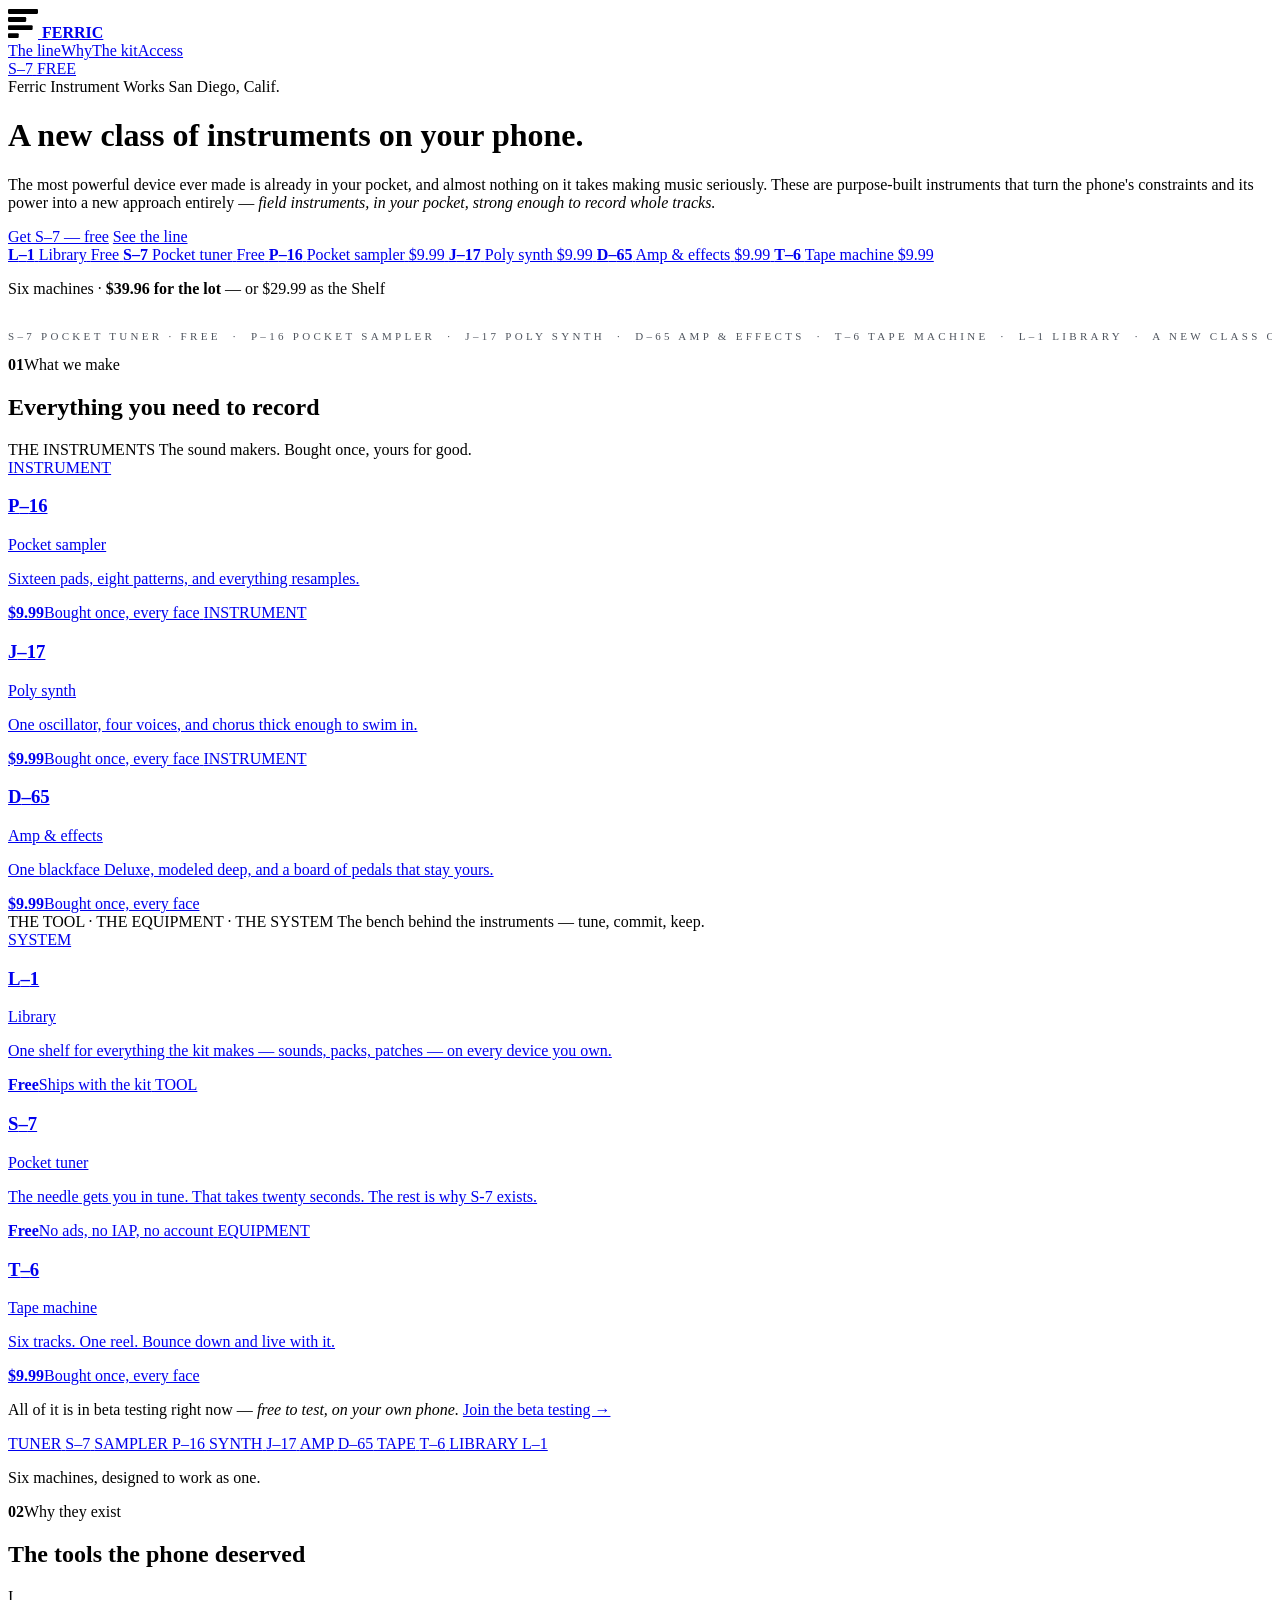
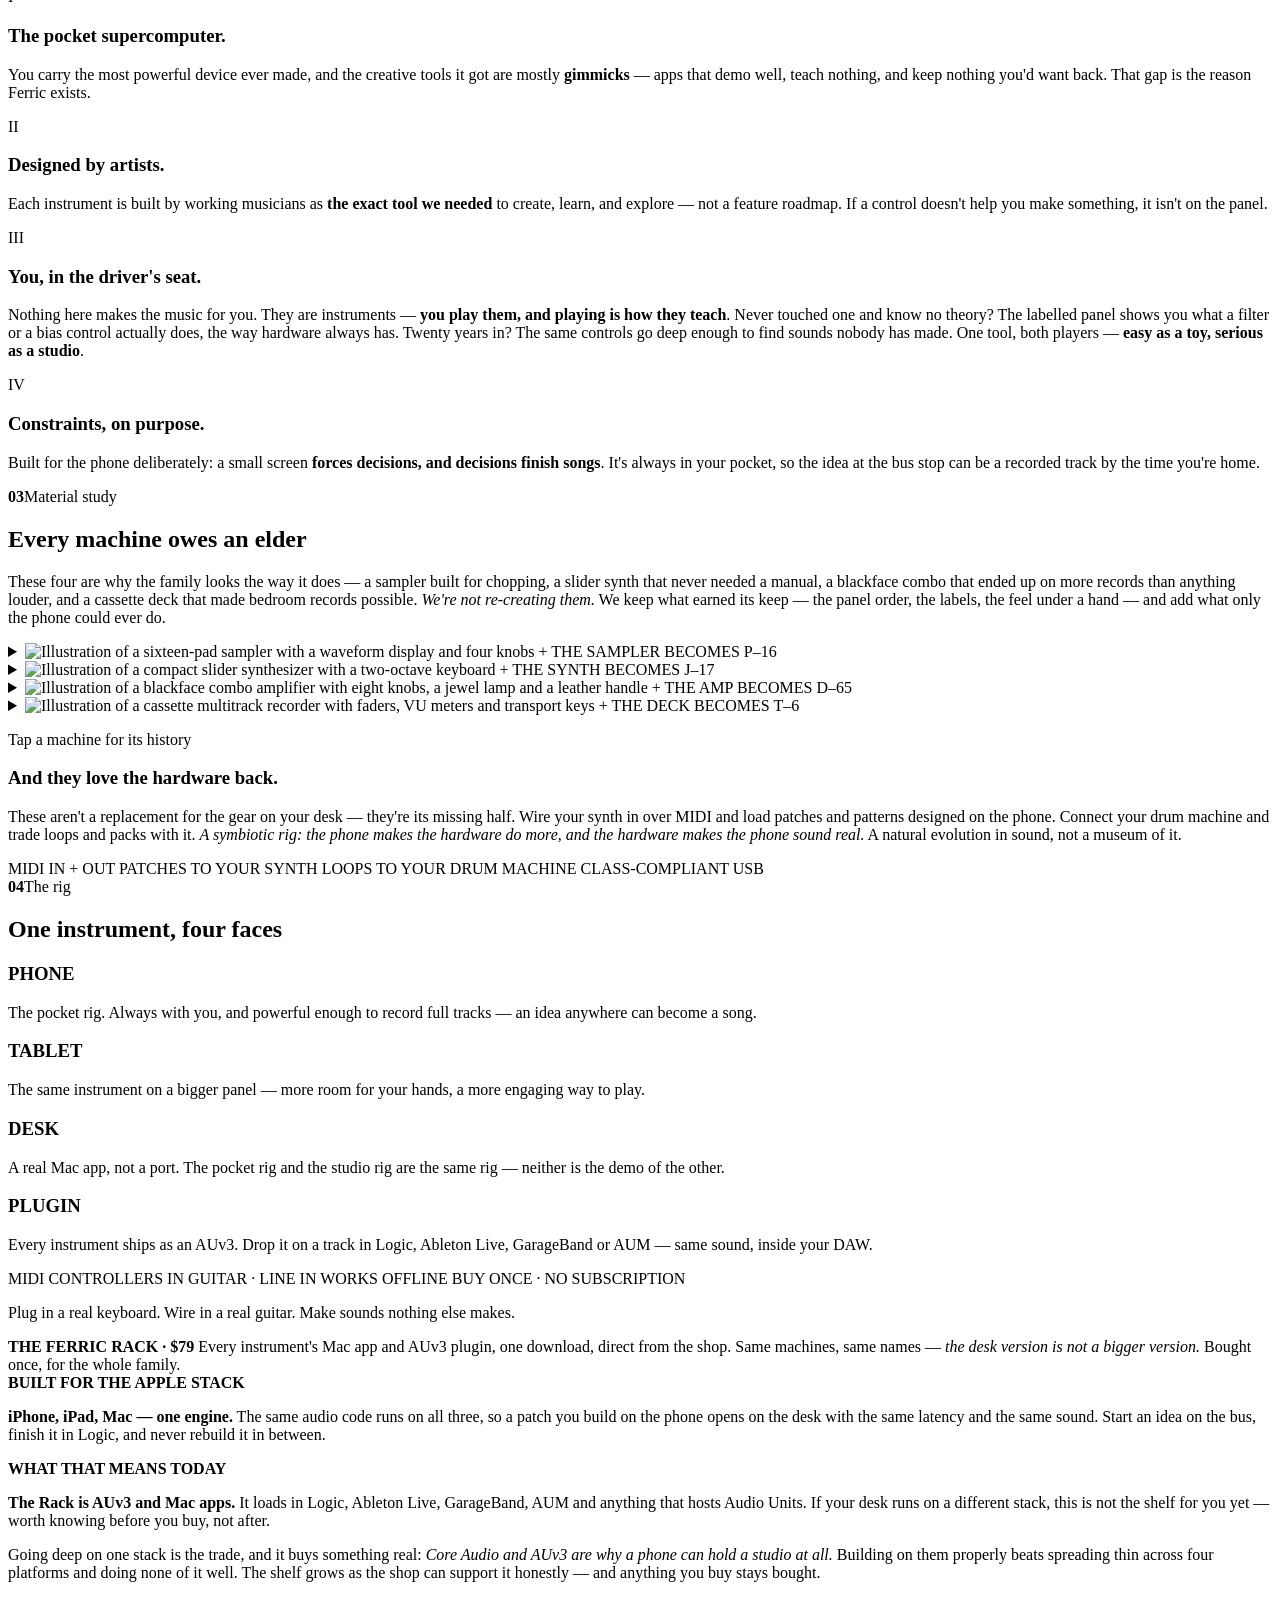
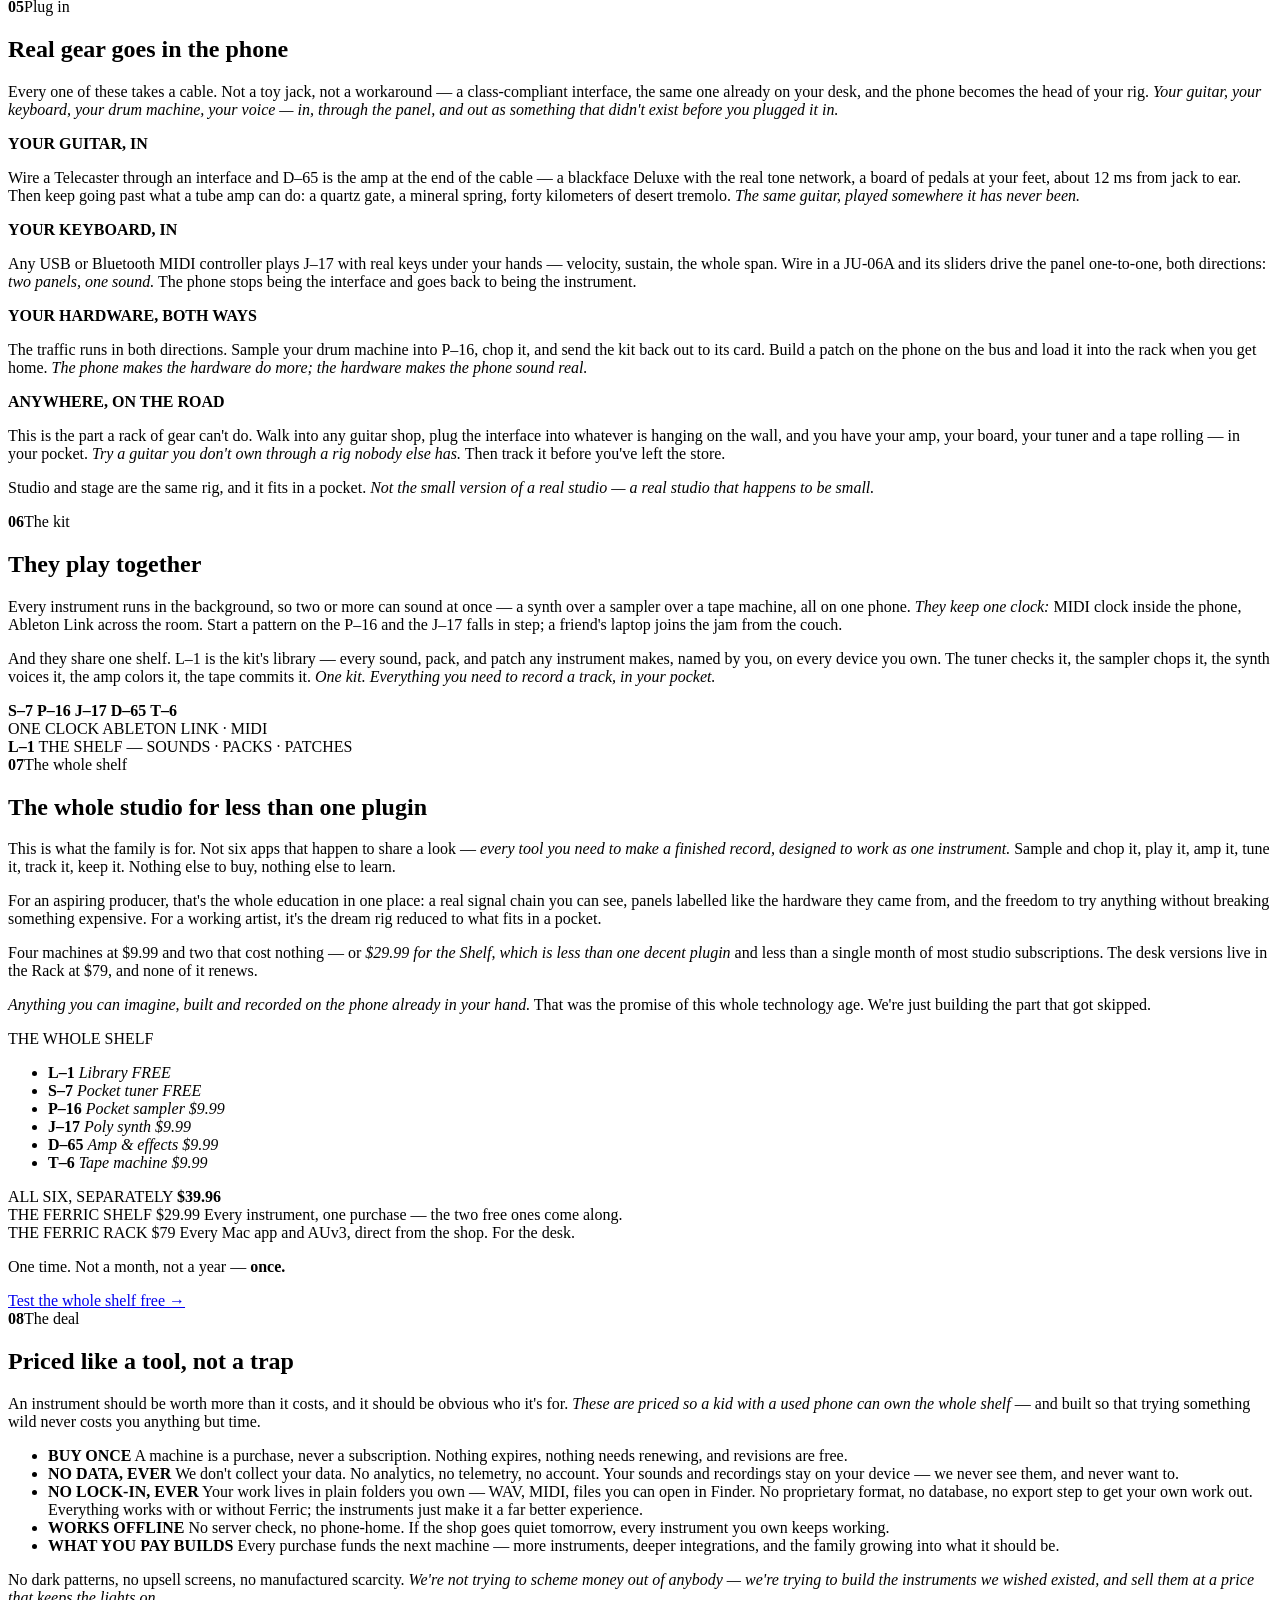
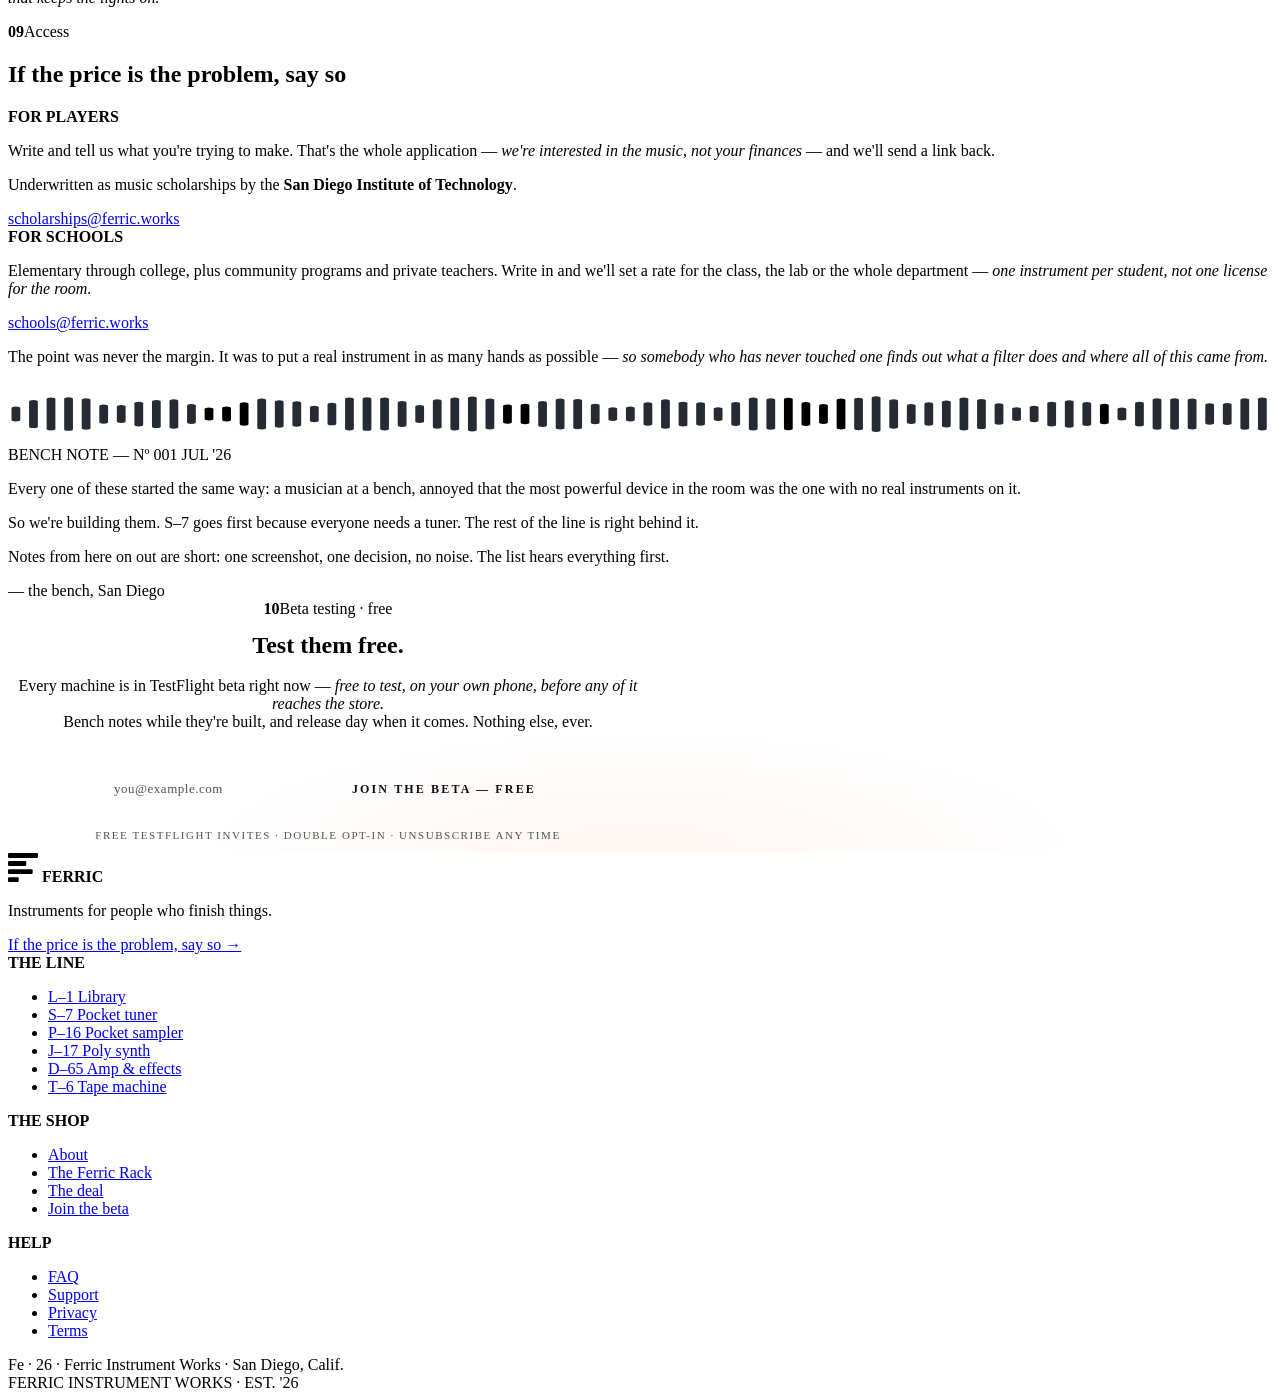
==== commit 09761214: "Pad layout, L-1 faces, S-7 hook, Ferric Instrument Works" ====
--- a/index.html
+++ b/index.html
@@ -1,4 +1,4 @@
-<!DOCTYPE html><html lang="en"> <head><meta charset="UTF-8"><meta name="viewport" content="width=device-width, initial-scale=1.0"><title>FERRIC — Instruments for your phone</title><meta name="description" content="Real instruments for the most powerful device you own — designed by artists, for absolute beginners and deep obsessives alike. Phone, tablet, AU plugin, and Mac, from a free tuner to a full pocket studio."><meta name="theme-color" content="#0C0D10"><link rel="canonical" href="https://localastronaut.github.io/ferric-www"><link rel="icon" type="image/svg+xml" href="/ferric-www/favicon.svg"><meta property="og:title" content="FERRIC — Instruments for your phone"><meta property="og:description" content="Real instruments for the most powerful device you own — designed by artists, for absolute beginners and deep obsessives alike. Phone, tablet, AU plugin, and Mac, from a free tuner to a full pocket studio."><meta property="og:type" content="website"><meta property="og:image" content="https://localastronaut.github.io/ferric-www/img/og-s7.jpg"><meta property="og:image:width" content="1200"><meta property="og:image:height" content="630"><meta property="og:site_name" content="Ferric Instrument Works"><meta property="og:url" content="https://localastronaut.github.io/ferric-www"><meta name="twitter:card" content="summary_large_image"><meta name="twitter:title" content="FERRIC — Instruments for your phone"><meta name="twitter:description" content="Real instruments for the most powerful device you own — designed by artists, for absolute beginners and deep obsessives alike. Phone, tablet, AU plugin, and Mac, from a free tuner to a full pocket studio."><meta name="twitter:image" content="https://localastronaut.github.io/ferric-www/img/og-s7.jpg"><link rel="preconnect" href="https://fonts.googleapis.com"><link rel="preconnect" href="https://fonts.gstatic.com" crossorigin><link href="https://fonts.googleapis.com/css2?family=Archivo:wdth,wght@62..125,100..900&family=Cardo:ital,wght@0,400;0,700;1,400&family=IBM+Plex+Mono:wght@400;500;600&display=swap" rel="stylesheet"><script type="application/ld+json">{"@context":"https://schema.org","@type":"Organization","name":"Ferric Instrument Works","url":"https://localastronaut.github.io/","description":"Instrument works making pocket instruments — iOS and macOS music apps built with the soul and discipline of hardware.","slogan":"Instruments for people who finish things.","address":{"@type":"PostalAddress","addressLocality":"San Diego","addressRegion":"CA","addressCountry":"US"},"parentOrganization":{"@type":"Organization","name":"Wine-Dark LLC"}}</script><link rel="stylesheet" href="/ferric-www/_astro/faq.CMrUaf-W.css">
+<!DOCTYPE html><html lang="en"> <head><meta charset="UTF-8"><meta name="viewport" content="width=device-width, initial-scale=1.0"><title>FERRIC — Instruments for your phone</title><meta name="description" content="Real instruments for the most powerful device you own — designed by artists, for absolute beginners and deep obsessives alike. Phone, tablet, AU plugin, and Mac, from a free tuner to a full pocket studio."><meta name="theme-color" content="#0C0D10"><link rel="canonical" href="https://localastronaut.github.io/ferric-www"><link rel="icon" type="image/svg+xml" href="/ferric-www/favicon.svg"><meta property="og:title" content="FERRIC — Instruments for your phone"><meta property="og:description" content="Real instruments for the most powerful device you own — designed by artists, for absolute beginners and deep obsessives alike. Phone, tablet, AU plugin, and Mac, from a free tuner to a full pocket studio."><meta property="og:type" content="website"><meta property="og:image" content="https://localastronaut.github.io/ferric-www/img/og-s7.jpg"><meta property="og:image:width" content="1200"><meta property="og:image:height" content="630"><meta property="og:site_name" content="Ferric Instrument Works"><meta property="og:url" content="https://localastronaut.github.io/ferric-www"><meta name="twitter:card" content="summary_large_image"><meta name="twitter:title" content="FERRIC — Instruments for your phone"><meta name="twitter:description" content="Real instruments for the most powerful device you own — designed by artists, for absolute beginners and deep obsessives alike. Phone, tablet, AU plugin, and Mac, from a free tuner to a full pocket studio."><meta name="twitter:image" content="https://localastronaut.github.io/ferric-www/img/og-s7.jpg"><link rel="preconnect" href="https://fonts.googleapis.com"><link rel="preconnect" href="https://fonts.gstatic.com" crossorigin><link href="https://fonts.googleapis.com/css2?family=Archivo:wdth,wght@62..125,100..900&family=Cardo:ital,wght@0,400;0,700;1,400&family=IBM+Plex+Mono:wght@400;500;600&display=swap" rel="stylesheet"><script type="application/ld+json">{"@context":"https://schema.org","@type":"Organization","name":"Ferric Instrument Works","url":"https://localastronaut.github.io/","description":"Instrument works making pocket instruments — iOS and macOS music apps built with the soul and discipline of hardware.","slogan":"Instruments for people who finish things.","address":{"@type":"PostalAddress","addressLocality":"San Diego","addressRegion":"CA","addressCountry":"US"}}</script><link rel="stylesheet" href="/ferric-www/_astro/faq.CMrUaf-W.css">
 <style>.ticker[data-astro-cid-kofmyqso]{border-top:1px solid var(--line);border-bottom:1px solid var(--line);overflow:hidden;white-space:nowrap;padding:12px 0}.ticker[data-astro-cid-kofmyqso] span[data-astro-cid-kofmyqso]{display:inline-block;font-family:var(--mono);font-size:11px;letter-spacing:.3em;text-transform:uppercase;color:#4e545d;animation:slide 40s linear infinite}@keyframes slide{to{transform:translate(-50%)}}.wave[data-astro-cid-mlbpv62m]{border-top:1px solid var(--line);border-bottom:1px solid var(--line);padding:10px 0;overflow:hidden}.wave[data-astro-cid-mlbpv62m] svg[data-astro-cid-mlbpv62m]{display:block;width:100%;height:44px}
 </style>
 <link rel="stylesheet" href="/ferric-www/_astro/index.x3Mq-KA7.css">
@@ -8,7 +8,7 @@
         nothing on it takes making music seriously. These are purpose-built
         instruments that turn the phone's constraints and its power into a new
         approach entirely — <em data-astro-cid-bbe6dxrz>field instruments, in your pocket, strong enough
-        to record whole tracks.</em> </p> <div class="cta-row" data-astro-cid-bbe6dxrz> <a class="btn solid" href="/ferric-www/s-7" data-astro-cid-bbe6dxrz>Get S–7 — free</a> <a class="btn ghost" href="#line" data-astro-cid-bbe6dxrz>See the line</a> </div> </div> <!-- THE LINE, RACKED --> <div class="rack" aria-label="The Ferric line" data-astro-cid-bbe6dxrz> <a class="row" href="/ferric-www/s-7" style="--u:var(--brass)" data-astro-cid-bbe6dxrz="true"> <span class="glyph g-needle" style="--g:26px;--u:var(--brass)" aria-hidden="true" data-astro-cid-3fpmjmmn>    <b data-astro-cid-3fpmjmmn></b><i data-astro-cid-3fpmjmmn></i>   </span>  <b class="mn" data-astro-cid-bbe6dxrz>S<span data-astro-cid-bbe6dxrz>–</span>7</b> <span class="desc" data-astro-cid-bbe6dxrz>Pocket tuner</span> <span class="pr" data-astro-cid-bbe6dxrz>Free</span> </a><a class="row" href="/ferric-www/p-16" style="--u:var(--amber)" data-astro-cid-bbe6dxrz="true"> <span class="glyph g-grid" style="--g:26px;--u:var(--amber)" aria-hidden="true" data-astro-cid-3fpmjmmn> <i data-astro-cid-3fpmjmmn></i><i data-astro-cid-3fpmjmmn></i><i class="lit" data-astro-cid-3fpmjmmn></i><i data-astro-cid-3fpmjmmn></i>      </span>  <b class="mn" data-astro-cid-bbe6dxrz>P<span data-astro-cid-bbe6dxrz>–</span>16</b> <span class="desc" data-astro-cid-bbe6dxrz>Pocket sampler</span> <span class="pr" data-astro-cid-bbe6dxrz>$9.99</span> </a><a class="row" href="/ferric-www/j-17" style="--u:var(--ember)" data-astro-cid-bbe6dxrz="true"> <span class="glyph g-sliders" style="--g:26px;--u:var(--ember)" aria-hidden="true" data-astro-cid-3fpmjmmn>  <i data-astro-cid-3fpmjmmn></i><i data-astro-cid-3fpmjmmn></i><i data-astro-cid-3fpmjmmn></i>     </span>  <b class="mn" data-astro-cid-bbe6dxrz>J<span data-astro-cid-bbe6dxrz>–</span>17</b> <span class="desc" data-astro-cid-bbe6dxrz>Poly synth</span> <span class="pr" data-astro-cid-bbe6dxrz>$9.99</span> </a><a class="row" href="/ferric-www/d-65" style="--u:var(--blonde)" data-astro-cid-bbe6dxrz="true"> <span class="glyph g-knob" style="--g:26px;--u:var(--blonde)" aria-hidden="true" data-astro-cid-3fpmjmmn>     <i data-astro-cid-3fpmjmmn></i>  </span>  <b class="mn" data-astro-cid-bbe6dxrz>D<span data-astro-cid-bbe6dxrz>–</span>65</b> <span class="desc" data-astro-cid-bbe6dxrz>Amp &amp; effects</span> <span class="pr" data-astro-cid-bbe6dxrz>$9.99</span> </a><a class="row" href="/ferric-www/t-6" style="--u:var(--tape)" data-astro-cid-bbe6dxrz="true"> <span class="glyph g-reels" style="--g:26px;--u:var(--tape)" aria-hidden="true" data-astro-cid-3fpmjmmn>   <i data-astro-cid-3fpmjmmn></i><i data-astro-cid-3fpmjmmn></i>    </span>  <b class="mn" data-astro-cid-bbe6dxrz>T<span data-astro-cid-bbe6dxrz>–</span>6</b> <span class="desc" data-astro-cid-bbe6dxrz>Tape machine</span> <span class="pr" data-astro-cid-bbe6dxrz>$9.99</span> </a><a class="row" href="/ferric-www/l-1" style="--u:var(--copper)" data-astro-cid-bbe6dxrz="true"> <span class="glyph g-shelf" style="--g:26px;--u:var(--copper)" aria-hidden="true" data-astro-cid-3fpmjmmn>      <i data-astro-cid-3fpmjmmn></i><i class="tall" data-astro-cid-3fpmjmmn></i><i class="lit" data-astro-cid-3fpmjmmn></i> </span>  <b class="mn" data-astro-cid-bbe6dxrz>L<span data-astro-cid-bbe6dxrz>–</span>1</b> <span class="desc" data-astro-cid-bbe6dxrz>Library</span> <span class="pr" data-astro-cid-bbe6dxrz>Free</span> </a> <p class="rack-cap" data-astro-cid-bbe6dxrz>Six machines · <b data-astro-cid-bbe6dxrz>$39.96 for the lot</b> — or $29.99 as the Shelf</p> </div> </div> </div>  <div class="ticker" aria-hidden="true" data-astro-cid-kofmyqso> <span data-astro-cid-kofmyqso>S–7 POCKET TUNER · FREE  ·  P–16 POCKET SAMPLER  ·  J–17 POLY SYNTH  ·  D–65 AMP &amp; EFFECTS  ·  T–6 TAPE MACHINE  ·  L–1 LIBRARY  ·  A NEW CLASS OF INSTRUMENTS.  ·  S–7 POCKET TUNER · FREE  ·  P–16 POCKET SAMPLER  ·  J–17 POLY SYNTH  ·  D–65 AMP &amp; EFFECTS  ·  T–6 TAPE MACHINE  ·  L–1 LIBRARY  ·  A NEW CLASS OF INSTRUMENTS.  ·  </span> </div>  <section id="line" data-astro-cid-cniar3gg> <div class="wrap" data-astro-cid-cniar3gg> <div class="sec-head" data-astro-cid-cniar3gg> <span class="sk" data-astro-cid-cniar3gg><b class="ix" data-astro-cid-cniar3gg>01</b>What we make</span> <h2 data-astro-cid-cniar3gg>Everything you need to record</h2> </div> <div class="group" data-astro-cid-cniar3gg> <div class="group-head" data-astro-cid-cniar3gg> <span class="g-name" data-astro-cid-cniar3gg>THE INSTRUMENTS</span> <span class="g-sub" data-astro-cid-cniar3gg>The sound makers. Bought once, yours for good.</span> </div> <div class="lineup" data-astro-cid-cniar3gg> <a href="/ferric-www/p-16" style="--u:var(--amber)" data-astro-cid-4xvumfad="true" class="unit"> <span class="status" data-astro-cid-4xvumfad>INSTRUMENT</span> <div class="icon" data-astro-cid-4xvumfad> <div class="m-grid" data-astro-cid-4xvumfad> <i data-astro-cid-4xvumfad></i><i data-astro-cid-4xvumfad></i><i class="lit" data-astro-cid-4xvumfad></i><i data-astro-cid-4xvumfad></i><i data-astro-cid-4xvumfad></i><i data-astro-cid-4xvumfad></i><i data-astro-cid-4xvumfad></i><i data-astro-cid-4xvumfad></i> <i data-astro-cid-4xvumfad></i><i data-astro-cid-4xvumfad></i><i data-astro-cid-4xvumfad></i><i data-astro-cid-4xvumfad></i><i data-astro-cid-4xvumfad></i><i data-astro-cid-4xvumfad></i><i data-astro-cid-4xvumfad></i><i data-astro-cid-4xvumfad></i> </div>      </div> <h3 data-astro-cid-4xvumfad>P<span data-astro-cid-4xvumfad>–</span>16</h3><span class="sk" data-astro-cid-4xvumfad>Pocket sampler</span> <p class="stat" data-astro-cid-4xvumfad>Sixteen pads, eight patterns, and everything resamples.</p> <span class="price" data-astro-cid-4xvumfad><b data-astro-cid-4xvumfad>$9.99</b>Bought once, every face</span> </a> <a href="/ferric-www/j-17" style="--u:var(--ember)" data-astro-cid-4xvumfad="true" class="unit"> <span class="status" data-astro-cid-4xvumfad>INSTRUMENT</span> <div class="icon" data-astro-cid-4xvumfad>  <div class="m-sliders" data-astro-cid-4xvumfad><i data-astro-cid-4xvumfad></i><i data-astro-cid-4xvumfad></i><i data-astro-cid-4xvumfad></i><i data-astro-cid-4xvumfad></i></div>     </div> <h3 data-astro-cid-4xvumfad>J<span data-astro-cid-4xvumfad>–</span>17</h3><span class="sk" data-astro-cid-4xvumfad>Poly synth</span> <p class="stat" data-astro-cid-4xvumfad>One oscillator, four voices, and chorus thick enough to swim in.</p> <span class="price" data-astro-cid-4xvumfad><b data-astro-cid-4xvumfad>$9.99</b>Bought once, every face</span> </a> <a href="/ferric-www/d-65" style="--u:var(--blonde)" data-astro-cid-4xvumfad="true" class="unit"> <span class="status" data-astro-cid-4xvumfad>INSTRUMENT</span> <div class="icon" data-astro-cid-4xvumfad>     <div class="m-knob" data-astro-cid-4xvumfad><i data-astro-cid-4xvumfad></i><b data-astro-cid-4xvumfad></b></div>  </div> <h3 data-astro-cid-4xvumfad>D<span data-astro-cid-4xvumfad>–</span>65</h3><span class="sk" data-astro-cid-4xvumfad>Amp &amp; effects</span> <p class="stat" data-astro-cid-4xvumfad>One blackface Deluxe, modeled deep, and a board of pedals that stay yours.</p> <span class="price" data-astro-cid-4xvumfad><b data-astro-cid-4xvumfad>$9.99</b>Bought once, every face</span> </a>  </div> </div> <div class="group" data-astro-cid-cniar3gg> <div class="group-head" data-astro-cid-cniar3gg> <span class="g-name" data-astro-cid-cniar3gg>THE TOOL · THE EQUIPMENT · THE SYSTEM</span> <span class="g-sub" data-astro-cid-cniar3gg>The bench behind the instruments — tune, commit, keep.</span> </div> <div class="lineup" data-astro-cid-cniar3gg> <a href="/ferric-www/s-7" style="--u:var(--brass)" data-astro-cid-4xvumfad="true" class="unit"> <span class="status" data-astro-cid-4xvumfad>TOOL</span> <div class="icon" data-astro-cid-4xvumfad>    <div class="m-needle" data-astro-cid-4xvumfad><b data-astro-cid-4xvumfad></b><i data-astro-cid-4xvumfad></i></div>   </div> <h3 data-astro-cid-4xvumfad>S<span data-astro-cid-4xvumfad>–</span>7</h3><span class="sk" data-astro-cid-4xvumfad>Pocket tuner</span> <p class="stat" data-astro-cid-4xvumfad>The needle gets you in tune. That takes twenty seconds. The rest is why S-7 exists.</p> <span class="price" data-astro-cid-4xvumfad><b data-astro-cid-4xvumfad>Free</b>No ads, no IAP, no account</span> </a> <a href="/ferric-www/t-6" style="--u:var(--tape)" data-astro-cid-4xvumfad="true" class="unit"> <span class="status" data-astro-cid-4xvumfad>EQUIPMENT</span> <div class="icon" data-astro-cid-4xvumfad>   <div class="m-reels" data-astro-cid-4xvumfad><i data-astro-cid-4xvumfad></i><i data-astro-cid-4xvumfad></i></div>    </div> <h3 data-astro-cid-4xvumfad>T<span data-astro-cid-4xvumfad>–</span>6</h3><span class="sk" data-astro-cid-4xvumfad>Tape machine</span> <p class="stat" data-astro-cid-4xvumfad>Six tracks. One reel. Bounce down and live with it.</p> <span class="price" data-astro-cid-4xvumfad><b data-astro-cid-4xvumfad>$9.99</b>Bought once, every face</span> </a> <a href="/ferric-www/l-1" style="--u:var(--copper)" data-astro-cid-4xvumfad="true" class="unit"> <span class="status" data-astro-cid-4xvumfad>SYSTEM</span> <div class="icon" data-astro-cid-4xvumfad>      <div class="m-shelf" data-astro-cid-4xvumfad><i data-astro-cid-4xvumfad></i><i class="tall" data-astro-cid-4xvumfad></i><i data-astro-cid-4xvumfad></i><i class="lit" data-astro-cid-4xvumfad></i></div> </div> <h3 data-astro-cid-4xvumfad>L<span data-astro-cid-4xvumfad>–</span>1</h3><span class="sk" data-astro-cid-4xvumfad>Library</span> <p class="stat" data-astro-cid-4xvumfad>One shelf for everything the kit makes — sounds, packs, patches — on every device you own.</p> <span class="price" data-astro-cid-4xvumfad><b data-astro-cid-4xvumfad>Free</b>Ships with the kit</span> </a>  </div> </div> <p class="beta-line" data-astro-cid-cniar3gg>
+        to record whole tracks.</em> </p> <div class="cta-row" data-astro-cid-bbe6dxrz> <a class="btn solid" href="/ferric-www/s-7" data-astro-cid-bbe6dxrz>Get S–7 — free</a> <a class="btn ghost" href="#line" data-astro-cid-bbe6dxrz>See the line</a> </div> </div> <!-- THE LINE, RACKED --> <div class="rack" aria-label="The Ferric line" data-astro-cid-bbe6dxrz> <a class="row" href="/ferric-www/l-1" style="--u:var(--copper)" data-astro-cid-bbe6dxrz="true"> <span class="glyph g-shelf" style="--g:26px;--u:var(--copper)" aria-hidden="true" data-astro-cid-3fpmjmmn>      <i data-astro-cid-3fpmjmmn></i><i class="tall" data-astro-cid-3fpmjmmn></i><i class="lit" data-astro-cid-3fpmjmmn></i> </span>  <b class="mn" data-astro-cid-bbe6dxrz>L<span data-astro-cid-bbe6dxrz>–</span>1</b> <span class="desc" data-astro-cid-bbe6dxrz>Library</span> <span class="pr" data-astro-cid-bbe6dxrz>Free</span> </a><a class="row" href="/ferric-www/s-7" style="--u:var(--brass)" data-astro-cid-bbe6dxrz="true"> <span class="glyph g-needle" style="--g:26px;--u:var(--brass)" aria-hidden="true" data-astro-cid-3fpmjmmn>    <b data-astro-cid-3fpmjmmn></b><i data-astro-cid-3fpmjmmn></i>   </span>  <b class="mn" data-astro-cid-bbe6dxrz>S<span data-astro-cid-bbe6dxrz>–</span>7</b> <span class="desc" data-astro-cid-bbe6dxrz>Pocket tuner</span> <span class="pr" data-astro-cid-bbe6dxrz>Free</span> </a><a class="row" href="/ferric-www/p-16" style="--u:var(--amber)" data-astro-cid-bbe6dxrz="true"> <span class="glyph g-grid" style="--g:26px;--u:var(--amber)" aria-hidden="true" data-astro-cid-3fpmjmmn> <i data-astro-cid-3fpmjmmn></i><i data-astro-cid-3fpmjmmn></i><i class="lit" data-astro-cid-3fpmjmmn></i><i data-astro-cid-3fpmjmmn></i>      </span>  <b class="mn" data-astro-cid-bbe6dxrz>P<span data-astro-cid-bbe6dxrz>–</span>16</b> <span class="desc" data-astro-cid-bbe6dxrz>Pocket sampler</span> <span class="pr" data-astro-cid-bbe6dxrz>$9.99</span> </a><a class="row" href="/ferric-www/j-17" style="--u:var(--ember)" data-astro-cid-bbe6dxrz="true"> <span class="glyph g-sliders" style="--g:26px;--u:var(--ember)" aria-hidden="true" data-astro-cid-3fpmjmmn>  <i data-astro-cid-3fpmjmmn></i><i data-astro-cid-3fpmjmmn></i><i data-astro-cid-3fpmjmmn></i>     </span>  <b class="mn" data-astro-cid-bbe6dxrz>J<span data-astro-cid-bbe6dxrz>–</span>17</b> <span class="desc" data-astro-cid-bbe6dxrz>Poly synth</span> <span class="pr" data-astro-cid-bbe6dxrz>$9.99</span> </a><a class="row" href="/ferric-www/d-65" style="--u:var(--blonde)" data-astro-cid-bbe6dxrz="true"> <span class="glyph g-knob" style="--g:26px;--u:var(--blonde)" aria-hidden="true" data-astro-cid-3fpmjmmn>     <i data-astro-cid-3fpmjmmn></i>  </span>  <b class="mn" data-astro-cid-bbe6dxrz>D<span data-astro-cid-bbe6dxrz>–</span>65</b> <span class="desc" data-astro-cid-bbe6dxrz>Amp &amp; effects</span> <span class="pr" data-astro-cid-bbe6dxrz>$9.99</span> </a><a class="row" href="/ferric-www/t-6" style="--u:var(--tape)" data-astro-cid-bbe6dxrz="true"> <span class="glyph g-reels" style="--g:26px;--u:var(--tape)" aria-hidden="true" data-astro-cid-3fpmjmmn>   <i data-astro-cid-3fpmjmmn></i><i data-astro-cid-3fpmjmmn></i>    </span>  <b class="mn" data-astro-cid-bbe6dxrz>T<span data-astro-cid-bbe6dxrz>–</span>6</b> <span class="desc" data-astro-cid-bbe6dxrz>Tape machine</span> <span class="pr" data-astro-cid-bbe6dxrz>$9.99</span> </a> <p class="rack-cap" data-astro-cid-bbe6dxrz>Six machines · <b data-astro-cid-bbe6dxrz>$39.96 for the lot</b> — or $29.99 as the Shelf</p> </div> </div> </div>  <div class="ticker" aria-hidden="true" data-astro-cid-kofmyqso> <span data-astro-cid-kofmyqso>S–7 POCKET TUNER · FREE  ·  P–16 POCKET SAMPLER  ·  J–17 POLY SYNTH  ·  D–65 AMP &amp; EFFECTS  ·  T–6 TAPE MACHINE  ·  L–1 LIBRARY  ·  A NEW CLASS OF INSTRUMENTS.  ·  S–7 POCKET TUNER · FREE  ·  P–16 POCKET SAMPLER  ·  J–17 POLY SYNTH  ·  D–65 AMP &amp; EFFECTS  ·  T–6 TAPE MACHINE  ·  L–1 LIBRARY  ·  A NEW CLASS OF INSTRUMENTS.  ·  </span> </div>  <section id="line" data-astro-cid-cniar3gg> <div class="wrap" data-astro-cid-cniar3gg> <div class="sec-head" data-astro-cid-cniar3gg> <span class="sk" data-astro-cid-cniar3gg><b class="ix" data-astro-cid-cniar3gg>01</b>What we make</span> <h2 data-astro-cid-cniar3gg>Everything you need to record</h2> </div> <div class="group" data-astro-cid-cniar3gg> <div class="group-head" data-astro-cid-cniar3gg> <span class="g-name" data-astro-cid-cniar3gg>THE INSTRUMENTS</span> <span class="g-sub" data-astro-cid-cniar3gg>The sound makers. Bought once, yours for good.</span> </div> <div class="lineup" data-astro-cid-cniar3gg> <a href="/ferric-www/p-16" style="--u:var(--amber)" data-astro-cid-4xvumfad="true" class="unit"> <span class="status" data-astro-cid-4xvumfad>INSTRUMENT</span> <div class="icon" data-astro-cid-4xvumfad> <div class="m-grid" data-astro-cid-4xvumfad> <i data-astro-cid-4xvumfad></i><i data-astro-cid-4xvumfad></i><i class="lit" data-astro-cid-4xvumfad></i><i data-astro-cid-4xvumfad></i><i data-astro-cid-4xvumfad></i><i data-astro-cid-4xvumfad></i><i data-astro-cid-4xvumfad></i><i data-astro-cid-4xvumfad></i> <i data-astro-cid-4xvumfad></i><i data-astro-cid-4xvumfad></i><i data-astro-cid-4xvumfad></i><i data-astro-cid-4xvumfad></i><i data-astro-cid-4xvumfad></i><i data-astro-cid-4xvumfad></i><i data-astro-cid-4xvumfad></i><i data-astro-cid-4xvumfad></i> </div>      </div> <h3 data-astro-cid-4xvumfad>P<span data-astro-cid-4xvumfad>–</span>16</h3><span class="sk" data-astro-cid-4xvumfad>Pocket sampler</span> <p class="stat" data-astro-cid-4xvumfad>Sixteen pads, eight patterns, and everything resamples.</p> <span class="price" data-astro-cid-4xvumfad><b data-astro-cid-4xvumfad>$9.99</b>Bought once, every face</span> </a> <a href="/ferric-www/j-17" style="--u:var(--ember)" data-astro-cid-4xvumfad="true" class="unit"> <span class="status" data-astro-cid-4xvumfad>INSTRUMENT</span> <div class="icon" data-astro-cid-4xvumfad>  <div class="m-sliders" data-astro-cid-4xvumfad><i data-astro-cid-4xvumfad></i><i data-astro-cid-4xvumfad></i><i data-astro-cid-4xvumfad></i><i data-astro-cid-4xvumfad></i></div>     </div> <h3 data-astro-cid-4xvumfad>J<span data-astro-cid-4xvumfad>–</span>17</h3><span class="sk" data-astro-cid-4xvumfad>Poly synth</span> <p class="stat" data-astro-cid-4xvumfad>One oscillator, four voices, and chorus thick enough to swim in.</p> <span class="price" data-astro-cid-4xvumfad><b data-astro-cid-4xvumfad>$9.99</b>Bought once, every face</span> </a> <a href="/ferric-www/d-65" style="--u:var(--blonde)" data-astro-cid-4xvumfad="true" class="unit"> <span class="status" data-astro-cid-4xvumfad>INSTRUMENT</span> <div class="icon" data-astro-cid-4xvumfad>     <div class="m-knob" data-astro-cid-4xvumfad><i data-astro-cid-4xvumfad></i><b data-astro-cid-4xvumfad></b></div>  </div> <h3 data-astro-cid-4xvumfad>D<span data-astro-cid-4xvumfad>–</span>65</h3><span class="sk" data-astro-cid-4xvumfad>Amp &amp; effects</span> <p class="stat" data-astro-cid-4xvumfad>One blackface Deluxe, modeled deep, and a board of pedals that stay yours.</p> <span class="price" data-astro-cid-4xvumfad><b data-astro-cid-4xvumfad>$9.99</b>Bought once, every face</span> </a>  </div> </div> <div class="group" data-astro-cid-cniar3gg> <div class="group-head" data-astro-cid-cniar3gg> <span class="g-name" data-astro-cid-cniar3gg>THE TOOL · THE EQUIPMENT · THE SYSTEM</span> <span class="g-sub" data-astro-cid-cniar3gg>The bench behind the instruments — tune, commit, keep.</span> </div> <div class="lineup" data-astro-cid-cniar3gg> <a href="/ferric-www/l-1" style="--u:var(--copper)" data-astro-cid-4xvumfad="true" class="unit"> <span class="status" data-astro-cid-4xvumfad>SYSTEM</span> <div class="icon" data-astro-cid-4xvumfad>      <div class="m-shelf" data-astro-cid-4xvumfad><i data-astro-cid-4xvumfad></i><i class="tall" data-astro-cid-4xvumfad></i><i data-astro-cid-4xvumfad></i><i class="lit" data-astro-cid-4xvumfad></i></div> </div> <h3 data-astro-cid-4xvumfad>L<span data-astro-cid-4xvumfad>–</span>1</h3><span class="sk" data-astro-cid-4xvumfad>Library</span> <p class="stat" data-astro-cid-4xvumfad>One shelf for everything the kit makes — sounds, packs, patches — on every device you own.</p> <span class="price" data-astro-cid-4xvumfad><b data-astro-cid-4xvumfad>Free</b>Ships with the kit</span> </a> <a href="/ferric-www/s-7" style="--u:var(--brass)" data-astro-cid-4xvumfad="true" class="unit"> <span class="status" data-astro-cid-4xvumfad>TOOL</span> <div class="icon" data-astro-cid-4xvumfad>    <div class="m-needle" data-astro-cid-4xvumfad><b data-astro-cid-4xvumfad></b><i data-astro-cid-4xvumfad></i></div>   </div> <h3 data-astro-cid-4xvumfad>S<span data-astro-cid-4xvumfad>–</span>7</h3><span class="sk" data-astro-cid-4xvumfad>Pocket tuner</span> <p class="stat" data-astro-cid-4xvumfad>The needle gets you in tune. That takes twenty seconds. The rest is why S-7 exists.</p> <span class="price" data-astro-cid-4xvumfad><b data-astro-cid-4xvumfad>Free</b>No ads, no IAP, no account</span> </a> <a href="/ferric-www/t-6" style="--u:var(--tape)" data-astro-cid-4xvumfad="true" class="unit"> <span class="status" data-astro-cid-4xvumfad>EQUIPMENT</span> <div class="icon" data-astro-cid-4xvumfad>   <div class="m-reels" data-astro-cid-4xvumfad><i data-astro-cid-4xvumfad></i><i data-astro-cid-4xvumfad></i></div>    </div> <h3 data-astro-cid-4xvumfad>T<span data-astro-cid-4xvumfad>–</span>6</h3><span class="sk" data-astro-cid-4xvumfad>Tape machine</span> <p class="stat" data-astro-cid-4xvumfad>Six tracks. One reel. Bounce down and live with it.</p> <span class="price" data-astro-cid-4xvumfad><b data-astro-cid-4xvumfad>$9.99</b>Bought once, every face</span> </a>  </div> </div> <p class="beta-line" data-astro-cid-cniar3gg>
 All of it is in beta testing right now — <em data-astro-cid-cniar3gg>free to test, on your own phone.</em> <a href="#beta" data-astro-cid-cniar3gg>Join the beta testing →</a> </p> <div class="eco" data-astro-cid-yqvkyiml> <div class="cells" data-astro-cid-yqvkyiml> <a class="cell" href="/ferric-www/s-7" data-astro-cid-yqvkyiml> <span class="glyph g-needle" aria-hidden="true" data-astro-cid-yqvkyiml><i data-astro-cid-yqvkyiml></i></span> <span class="name" data-astro-cid-yqvkyiml>TUNER</span> <span class="unit" data-astro-cid-yqvkyiml>S–7</span> </a> <a class="cell" href="/ferric-www/p-16" data-astro-cid-yqvkyiml> <span class="glyph g-pads" aria-hidden="true" data-astro-cid-yqvkyiml><i data-astro-cid-yqvkyiml></i><i data-astro-cid-yqvkyiml></i><i data-astro-cid-yqvkyiml></i><i class="lit" data-astro-cid-yqvkyiml></i></span> <span class="name" data-astro-cid-yqvkyiml>SAMPLER</span> <span class="unit" data-astro-cid-yqvkyiml>P–16</span> </a> <a class="cell" href="/ferric-www/j-17" data-astro-cid-yqvkyiml> <span class="glyph g-sliders" aria-hidden="true" data-astro-cid-yqvkyiml><i data-astro-cid-yqvkyiml></i><i data-astro-cid-yqvkyiml></i><i data-astro-cid-yqvkyiml></i></span> <span class="name" data-astro-cid-yqvkyiml>SYNTH</span> <span class="unit" data-astro-cid-yqvkyiml>J–17</span> </a> <a class="cell" href="/ferric-www/d-65" data-astro-cid-yqvkyiml> <span class="glyph g-knob" aria-hidden="true" data-astro-cid-yqvkyiml><i data-astro-cid-yqvkyiml></i></span> <span class="name" data-astro-cid-yqvkyiml>AMP</span> <span class="unit" data-astro-cid-yqvkyiml>D–65</span> </a> <a class="cell" href="/ferric-www/t-6" data-astro-cid-yqvkyiml> <span class="glyph g-reels" aria-hidden="true" data-astro-cid-yqvkyiml><i data-astro-cid-yqvkyiml></i><i data-astro-cid-yqvkyiml></i></span> <span class="name" data-astro-cid-yqvkyiml>TAPE</span> <span class="unit" data-astro-cid-yqvkyiml>T–6</span> </a> <a class="cell" href="/ferric-www/l-1" data-astro-cid-yqvkyiml> <span class="glyph g-shelf" aria-hidden="true" data-astro-cid-yqvkyiml><i data-astro-cid-yqvkyiml></i><i data-astro-cid-yqvkyiml></i><i class="lit" data-astro-cid-yqvkyiml></i></span> <span class="name" data-astro-cid-yqvkyiml>LIBRARY</span> <span class="unit" data-astro-cid-yqvkyiml>L–1</span> </a> </div> <p class="eco-cap" data-astro-cid-yqvkyiml>Six machines, designed to work as one.</p> </div>  </div> </section>  <section id="why" data-astro-cid-xejzlj2a> <div class="wrap" data-astro-cid-xejzlj2a> <div class="sec-head" data-astro-cid-xejzlj2a> <span class="sk" data-astro-cid-xejzlj2a><b class="ix" data-astro-cid-xejzlj2a>02</b>Why they exist</span> <h2 data-astro-cid-xejzlj2a>The tools the phone deserved</h2> </div> <div class="doctrine" data-astro-cid-xejzlj2a> <div class="tenet" data-astro-cid-xejzlj2a> <span class="num" data-astro-cid-xejzlj2a>I</span> <h3 data-astro-cid-xejzlj2a>The pocket supercomputer.</h3> <p data-astro-cid-xejzlj2a>You carry the most powerful device ever made, and the creative tools it got are mostly <b data-astro-cid-xejzlj2a>gimmicks</b> — apps that demo well, teach nothing, and keep nothing you'd want back. That gap is the reason Ferric exists.</p> </div> <div class="tenet" data-astro-cid-xejzlj2a> <span class="num" data-astro-cid-xejzlj2a>II</span> <h3 data-astro-cid-xejzlj2a>Designed by artists.</h3> <p data-astro-cid-xejzlj2a>Each instrument is built by working musicians as <b data-astro-cid-xejzlj2a>the exact tool we needed</b> to create, learn, and explore — not a feature roadmap. If a control doesn't help you make something, it isn't on the panel.</p> </div> <div class="tenet" data-astro-cid-xejzlj2a> <span class="num" data-astro-cid-xejzlj2a>III</span> <h3 data-astro-cid-xejzlj2a>You, in the driver's seat.</h3> <p data-astro-cid-xejzlj2a>Nothing here makes the music for you. They are instruments — <b data-astro-cid-xejzlj2a>you play them, and playing is how they teach</b>. Never touched one and know no theory? The labelled panel shows you what a filter or a bias control actually does, the way hardware always has. Twenty years in? The same controls go deep enough to find sounds nobody has made. One tool, both players — <b data-astro-cid-xejzlj2a>easy as a toy, serious as a studio</b>.</p> </div> <div class="tenet" data-astro-cid-xejzlj2a> <span class="num" data-astro-cid-xejzlj2a>IV</span> <h3 data-astro-cid-xejzlj2a>Constraints, on purpose.</h3> <p data-astro-cid-xejzlj2a>Built for the phone deliberately: a small screen <b data-astro-cid-xejzlj2a>forces decisions, and decisions finish songs</b>. It's always in your pocket, so the idea at the bus stop can be a recorded track by the time you're home.</p> </div> </div> </div> </section>  <section class="study" id="study" data-astro-cid-hh432n2f> <div class="wrap" data-astro-cid-hh432n2f> <div class="sec-head" data-astro-cid-hh432n2f> <span class="sk" data-astro-cid-hh432n2f><b class="ix" data-astro-cid-hh432n2f>03</b>Material study</span> <h2 data-astro-cid-hh432n2f>Every machine owes an elder</h2> </div> <div class="lede" data-astro-cid-hh432n2f> <p class="prose" data-astro-cid-hh432n2f>
 These four are why the family looks the way it does — a sampler built
         for chopping, a slider synth that never needed a manual, a blackface
@@ -99,7 +99,7 @@
 </p> <p class="prose" data-astro-cid-hchpdjch> <em data-astro-cid-hchpdjch>Anything you can imagine, built and recorded on the phone
           already in your hand.</em> That was the promise of this whole
           technology age. We're just building the part that got skipped.
-</p> </div> <div class="tally" role="img" aria-label="The whole shelf: 4 machines at $9.99 each, $39.96 in total, and the rest free" data-astro-cid-hchpdjch> <span class="t-head" data-astro-cid-hchpdjch>THE WHOLE SHELF</span> <ul class="t-rows" data-astro-cid-hchpdjch> <li style="--u:var(--brass)" data-astro-cid-hchpdjch> <b data-astro-cid-hchpdjch>S–7</b> <i data-astro-cid-hchpdjch>Pocket tuner</i> <em data-astro-cid-hchpdjch>FREE</em> </li><li style="--u:var(--amber)" data-astro-cid-hchpdjch> <b data-astro-cid-hchpdjch>P–16</b> <i data-astro-cid-hchpdjch>Pocket sampler</i> <em data-astro-cid-hchpdjch>$9.99</em> </li><li style="--u:var(--ember)" data-astro-cid-hchpdjch> <b data-astro-cid-hchpdjch>J–17</b> <i data-astro-cid-hchpdjch>Poly synth</i> <em data-astro-cid-hchpdjch>$9.99</em> </li><li style="--u:var(--blonde)" data-astro-cid-hchpdjch> <b data-astro-cid-hchpdjch>D–65</b> <i data-astro-cid-hchpdjch>Amp &amp; effects</i> <em data-astro-cid-hchpdjch>$9.99</em> </li><li style="--u:var(--tape)" data-astro-cid-hchpdjch> <b data-astro-cid-hchpdjch>T–6</b> <i data-astro-cid-hchpdjch>Tape machine</i> <em data-astro-cid-hchpdjch>$9.99</em> </li><li style="--u:var(--copper)" data-astro-cid-hchpdjch> <b data-astro-cid-hchpdjch>L–1</b> <i data-astro-cid-hchpdjch>Library</i> <em data-astro-cid-hchpdjch>FREE</em> </li> </ul> <div class="t-total" data-astro-cid-hchpdjch> <span data-astro-cid-hchpdjch>ALL SIX, SEPARATELY</span> <b data-astro-cid-hchpdjch>$39.96</b> </div> <div class="t-bundle" data-astro-cid-hchpdjch> <span class="b-name" data-astro-cid-hchpdjch>THE FERRIC SHELF</span> <span class="b-price" data-astro-cid-hchpdjch>$29.99</span> <span class="b-note" data-astro-cid-hchpdjch>Every instrument, one purchase — the two free ones come along.</span> </div> <div class="t-bundle rack" data-astro-cid-hchpdjch> <span class="b-name" data-astro-cid-hchpdjch>THE FERRIC RACK</span> <span class="b-price" data-astro-cid-hchpdjch>$79</span> <span class="b-note" data-astro-cid-hchpdjch>Every Mac app and AUv3, direct from the shop. For the desk.</span> </div> <p class="t-note" data-astro-cid-hchpdjch>One time. Not a month, not a year — <b data-astro-cid-hchpdjch>once.</b></p> <a class="t-cta" href="#beta" data-astro-cid-hchpdjch>Test the whole shelf free →</a> </div> </div> </div> </section>  <section class="deal" id="deal" data-astro-cid-y5rayrqz> <div class="wrap" data-astro-cid-y5rayrqz> <div class="sec-head" data-astro-cid-y5rayrqz> <span class="sk" data-astro-cid-y5rayrqz><b class="ix" data-astro-cid-y5rayrqz>08</b>The deal</span> <h2 data-astro-cid-y5rayrqz>Priced like a tool, not a trap</h2> </div> <p class="lede" data-astro-cid-y5rayrqz>
+</p> </div> <div class="tally" role="img" aria-label="The whole shelf: 4 machines at $9.99 each, $39.96 in total, and the rest free" data-astro-cid-hchpdjch> <span class="t-head" data-astro-cid-hchpdjch>THE WHOLE SHELF</span> <ul class="t-rows" data-astro-cid-hchpdjch> <li style="--u:var(--copper)" data-astro-cid-hchpdjch> <b data-astro-cid-hchpdjch>L–1</b> <i data-astro-cid-hchpdjch>Library</i> <em data-astro-cid-hchpdjch>FREE</em> </li><li style="--u:var(--brass)" data-astro-cid-hchpdjch> <b data-astro-cid-hchpdjch>S–7</b> <i data-astro-cid-hchpdjch>Pocket tuner</i> <em data-astro-cid-hchpdjch>FREE</em> </li><li style="--u:var(--amber)" data-astro-cid-hchpdjch> <b data-astro-cid-hchpdjch>P–16</b> <i data-astro-cid-hchpdjch>Pocket sampler</i> <em data-astro-cid-hchpdjch>$9.99</em> </li><li style="--u:var(--ember)" data-astro-cid-hchpdjch> <b data-astro-cid-hchpdjch>J–17</b> <i data-astro-cid-hchpdjch>Poly synth</i> <em data-astro-cid-hchpdjch>$9.99</em> </li><li style="--u:var(--blonde)" data-astro-cid-hchpdjch> <b data-astro-cid-hchpdjch>D–65</b> <i data-astro-cid-hchpdjch>Amp &amp; effects</i> <em data-astro-cid-hchpdjch>$9.99</em> </li><li style="--u:var(--tape)" data-astro-cid-hchpdjch> <b data-astro-cid-hchpdjch>T–6</b> <i data-astro-cid-hchpdjch>Tape machine</i> <em data-astro-cid-hchpdjch>$9.99</em> </li> </ul> <div class="t-total" data-astro-cid-hchpdjch> <span data-astro-cid-hchpdjch>ALL SIX, SEPARATELY</span> <b data-astro-cid-hchpdjch>$39.96</b> </div> <div class="t-bundle" data-astro-cid-hchpdjch> <span class="b-name" data-astro-cid-hchpdjch>THE FERRIC SHELF</span> <span class="b-price" data-astro-cid-hchpdjch>$29.99</span> <span class="b-note" data-astro-cid-hchpdjch>Every instrument, one purchase — the two free ones come along.</span> </div> <div class="t-bundle rack" data-astro-cid-hchpdjch> <span class="b-name" data-astro-cid-hchpdjch>THE FERRIC RACK</span> <span class="b-price" data-astro-cid-hchpdjch>$79</span> <span class="b-note" data-astro-cid-hchpdjch>Every Mac app and AUv3, direct from the shop. For the desk.</span> </div> <p class="t-note" data-astro-cid-hchpdjch>One time. Not a month, not a year — <b data-astro-cid-hchpdjch>once.</b></p> <a class="t-cta" href="#beta" data-astro-cid-hchpdjch>Test the whole shelf free →</a> </div> </div> </div> </section>  <section class="deal" id="deal" data-astro-cid-y5rayrqz> <div class="wrap" data-astro-cid-y5rayrqz> <div class="sec-head" data-astro-cid-y5rayrqz> <span class="sk" data-astro-cid-y5rayrqz><b class="ix" data-astro-cid-y5rayrqz>08</b>The deal</span> <h2 data-astro-cid-y5rayrqz>Priced like a tool, not a trap</h2> </div> <p class="lede" data-astro-cid-y5rayrqz>
 An instrument should be worth more than it costs, and it should be
       obvious who it's for. <em data-astro-cid-y5rayrqz>These are priced so a kid with a used phone
       can own the whole shelf</em> — and built so that trying something wild
@@ -126,4 +126,4 @@
         bench, annoyed that the most powerful device in the room was
         the one with no real instruments on it.</p> <p data-astro-cid-smouqxrs>So we're building them. S–7 goes first because everyone
         needs a tuner. The rest of the line is right behind it.</p> <p data-astro-cid-smouqxrs>Notes from here on out are short: one screenshot, one
-        decision, no noise. The list hears everything first.</p> </div> <footer data-astro-cid-smouqxrs> <span class="sig" data-astro-cid-smouqxrs>— the bench, San Diego</span> <span class="stamp-cell" aria-hidden="true" data-astro-cid-smouqxrs></span> </footer> </article> </div> </section>  <section class="capture" id="beta" data-astro-cid-pbztjuaa> <div class="wrap" data-astro-cid-pbztjuaa> <span class="sk" data-astro-cid-pbztjuaa><b class="ix" data-astro-cid-pbztjuaa>10</b><span style="color:var(--signal)" data-astro-cid-pbztjuaa>Beta testing · free</span></span> <h2 data-astro-cid-pbztjuaa>Test them free.</h2> <p class="sub" data-astro-cid-pbztjuaa>Every machine is in TestFlight beta right now — <em data-astro-cid-pbztjuaa>free to test, on your own phone, before any of it reaches the store.</em><br data-astro-cid-pbztjuaa>Bench notes while they're built, and release day when it comes. Nothing else, ever.</p> <form class="cap-form" onsubmit="return false" aria-label="Join the free beta test" data-astro-cid-pbztjuaa> <input type="email" name="email" placeholder="you@example.com" autocomplete="email" required aria-label="Email address" data-astro-cid-pbztjuaa> <button type="submit" data-astro-cid-pbztjuaa>Join the beta — free</button> </form> <p class="cap-note" data-astro-cid-pbztjuaa>Free TestFlight invites · double opt-in · unsubscribe any time</p> </div> </section>  </main> <footer data-astro-cid-sz7xmlte> <div class="wrap" data-astro-cid-sz7xmlte> <div class="cols" data-astro-cid-sz7xmlte> <div class="col brand" data-astro-cid-sz7xmlte> <div class="navmark" data-astro-cid-sz7xmlte> <svg width="30" height="30" viewBox="0 0 56 56" aria-hidden="true" data-astro-cid-z4rqmwkl> <rect x="0" y="2" width="56" height="9" rx="2" fill="var(--oxide)" data-astro-cid-z4rqmwkl></rect><rect x="0" y="17" width="34" height="9" rx="2" fill="var(--bone)" data-astro-cid-z4rqmwkl></rect><rect x="0" y="32" width="46" height="9" rx="2" fill="var(--bone)" data-astro-cid-z4rqmwkl></rect><rect x="0" y="47" width="20" height="9" rx="2" fill="var(--bone)" data-astro-cid-z4rqmwkl></rect> </svg> <b data-astro-cid-z4rqmwkl>FERRIC</b>  </div> <p class="sig" data-astro-cid-sz7xmlte>Instruments for people who finish things.</p> <a class="access" href="#access" data-astro-cid-sz7xmlte>If the price is the problem, say so →</a> </div> <div class="col" data-astro-cid-sz7xmlte> <b class="c-head" data-astro-cid-sz7xmlte>THE LINE</b> <ul data-astro-cid-sz7xmlte> <li data-astro-cid-sz7xmlte><a href="/ferric-www/s-7" data-astro-cid-sz7xmlte>S–7 <span data-astro-cid-sz7xmlte>Pocket tuner</span></a></li><li data-astro-cid-sz7xmlte><a href="/ferric-www/p-16" data-astro-cid-sz7xmlte>P–16 <span data-astro-cid-sz7xmlte>Pocket sampler</span></a></li><li data-astro-cid-sz7xmlte><a href="/ferric-www/j-17" data-astro-cid-sz7xmlte>J–17 <span data-astro-cid-sz7xmlte>Poly synth</span></a></li><li data-astro-cid-sz7xmlte><a href="/ferric-www/d-65" data-astro-cid-sz7xmlte>D–65 <span data-astro-cid-sz7xmlte>Amp &amp; effects</span></a></li><li data-astro-cid-sz7xmlte><a href="/ferric-www/t-6" data-astro-cid-sz7xmlte>T–6 <span data-astro-cid-sz7xmlte>Tape machine</span></a></li><li data-astro-cid-sz7xmlte><a href="/ferric-www/l-1" data-astro-cid-sz7xmlte>L–1 <span data-astro-cid-sz7xmlte>Library</span></a></li> </ul> </div> <div class="col" data-astro-cid-sz7xmlte> <b class="c-head" data-astro-cid-sz7xmlte>THE SHOP</b> <ul data-astro-cid-sz7xmlte> <li data-astro-cid-sz7xmlte><a href="/ferric-www/about" data-astro-cid-sz7xmlte>About</a></li> <li data-astro-cid-sz7xmlte><a href="#rig" data-astro-cid-sz7xmlte>The Ferric Rack</a></li> <li data-astro-cid-sz7xmlte><a href="#deal" data-astro-cid-sz7xmlte>The deal</a></li> <li data-astro-cid-sz7xmlte><a href="#beta" data-astro-cid-sz7xmlte>Join the beta</a></li> </ul> </div> <div class="col" data-astro-cid-sz7xmlte> <b class="c-head" data-astro-cid-sz7xmlte>HELP</b> <ul data-astro-cid-sz7xmlte> <li data-astro-cid-sz7xmlte><a href="/ferric-www/faq" data-astro-cid-sz7xmlte>FAQ</a></li> <li data-astro-cid-sz7xmlte><a href="/ferric-www/support" data-astro-cid-sz7xmlte>Support</a></li> <li data-astro-cid-sz7xmlte><a href="/ferric-www/privacy" data-astro-cid-sz7xmlte>Privacy</a></li> <li data-astro-cid-sz7xmlte><a href="/ferric-www/terms" data-astro-cid-sz7xmlte>Terms</a></li> </ul> </div> </div> <div class="baseline" data-astro-cid-sz7xmlte> <span class="sk" data-astro-cid-sz7xmlte>Fe · 26 · A Wine-Dark line · San Diego, Calif.</span> <div class="badge-col" data-astro-cid-sz7xmlte> <span class="boxmark" data-astro-cid-sz7xmlte>FERRIC</span> <span class="est" data-astro-cid-sz7xmlte>INSTRUMENT WORKS · EST. '26</span> </div> </div> </div> </footer>   </body></html>+        decision, no noise. The list hears everything first.</p> </div> <footer data-astro-cid-smouqxrs> <span class="sig" data-astro-cid-smouqxrs>— the bench, San Diego</span> <span class="stamp-cell" aria-hidden="true" data-astro-cid-smouqxrs></span> </footer> </article> </div> </section>  <section class="capture" id="beta" data-astro-cid-pbztjuaa> <div class="wrap" data-astro-cid-pbztjuaa> <span class="sk" data-astro-cid-pbztjuaa><b class="ix" data-astro-cid-pbztjuaa>10</b><span style="color:var(--signal)" data-astro-cid-pbztjuaa>Beta testing · free</span></span> <h2 data-astro-cid-pbztjuaa>Test them free.</h2> <p class="sub" data-astro-cid-pbztjuaa>Every machine is in TestFlight beta right now — <em data-astro-cid-pbztjuaa>free to test, on your own phone, before any of it reaches the store.</em><br data-astro-cid-pbztjuaa>Bench notes while they're built, and release day when it comes. Nothing else, ever.</p> <form class="cap-form" onsubmit="return false" aria-label="Join the free beta test" data-astro-cid-pbztjuaa> <input type="email" name="email" placeholder="you@example.com" autocomplete="email" required aria-label="Email address" data-astro-cid-pbztjuaa> <button type="submit" data-astro-cid-pbztjuaa>Join the beta — free</button> </form> <p class="cap-note" data-astro-cid-pbztjuaa>Free TestFlight invites · double opt-in · unsubscribe any time</p> </div> </section>  </main> <footer data-astro-cid-sz7xmlte> <div class="wrap" data-astro-cid-sz7xmlte> <div class="cols" data-astro-cid-sz7xmlte> <div class="col brand" data-astro-cid-sz7xmlte> <div class="navmark" data-astro-cid-sz7xmlte> <svg width="30" height="30" viewBox="0 0 56 56" aria-hidden="true" data-astro-cid-z4rqmwkl> <rect x="0" y="2" width="56" height="9" rx="2" fill="var(--oxide)" data-astro-cid-z4rqmwkl></rect><rect x="0" y="17" width="34" height="9" rx="2" fill="var(--bone)" data-astro-cid-z4rqmwkl></rect><rect x="0" y="32" width="46" height="9" rx="2" fill="var(--bone)" data-astro-cid-z4rqmwkl></rect><rect x="0" y="47" width="20" height="9" rx="2" fill="var(--bone)" data-astro-cid-z4rqmwkl></rect> </svg> <b data-astro-cid-z4rqmwkl>FERRIC</b>  </div> <p class="sig" data-astro-cid-sz7xmlte>Instruments for people who finish things.</p> <a class="access" href="#access" data-astro-cid-sz7xmlte>If the price is the problem, say so →</a> </div> <div class="col" data-astro-cid-sz7xmlte> <b class="c-head" data-astro-cid-sz7xmlte>THE LINE</b> <ul data-astro-cid-sz7xmlte> <li data-astro-cid-sz7xmlte><a href="/ferric-www/l-1" data-astro-cid-sz7xmlte>L–1 <span data-astro-cid-sz7xmlte>Library</span></a></li><li data-astro-cid-sz7xmlte><a href="/ferric-www/s-7" data-astro-cid-sz7xmlte>S–7 <span data-astro-cid-sz7xmlte>Pocket tuner</span></a></li><li data-astro-cid-sz7xmlte><a href="/ferric-www/p-16" data-astro-cid-sz7xmlte>P–16 <span data-astro-cid-sz7xmlte>Pocket sampler</span></a></li><li data-astro-cid-sz7xmlte><a href="/ferric-www/j-17" data-astro-cid-sz7xmlte>J–17 <span data-astro-cid-sz7xmlte>Poly synth</span></a></li><li data-astro-cid-sz7xmlte><a href="/ferric-www/d-65" data-astro-cid-sz7xmlte>D–65 <span data-astro-cid-sz7xmlte>Amp &amp; effects</span></a></li><li data-astro-cid-sz7xmlte><a href="/ferric-www/t-6" data-astro-cid-sz7xmlte>T–6 <span data-astro-cid-sz7xmlte>Tape machine</span></a></li> </ul> </div> <div class="col" data-astro-cid-sz7xmlte> <b class="c-head" data-astro-cid-sz7xmlte>THE SHOP</b> <ul data-astro-cid-sz7xmlte> <li data-astro-cid-sz7xmlte><a href="/ferric-www/about" data-astro-cid-sz7xmlte>About</a></li> <li data-astro-cid-sz7xmlte><a href="#rig" data-astro-cid-sz7xmlte>The Ferric Rack</a></li> <li data-astro-cid-sz7xmlte><a href="#deal" data-astro-cid-sz7xmlte>The deal</a></li> <li data-astro-cid-sz7xmlte><a href="#beta" data-astro-cid-sz7xmlte>Join the beta</a></li> </ul> </div> <div class="col" data-astro-cid-sz7xmlte> <b class="c-head" data-astro-cid-sz7xmlte>HELP</b> <ul data-astro-cid-sz7xmlte> <li data-astro-cid-sz7xmlte><a href="/ferric-www/faq" data-astro-cid-sz7xmlte>FAQ</a></li> <li data-astro-cid-sz7xmlte><a href="/ferric-www/support" data-astro-cid-sz7xmlte>Support</a></li> <li data-astro-cid-sz7xmlte><a href="/ferric-www/privacy" data-astro-cid-sz7xmlte>Privacy</a></li> <li data-astro-cid-sz7xmlte><a href="/ferric-www/terms" data-astro-cid-sz7xmlte>Terms</a></li> </ul> </div> </div> <div class="baseline" data-astro-cid-sz7xmlte> <span class="sk" data-astro-cid-sz7xmlte>Fe · 26 · Ferric Instrument Works · San Diego, Calif.</span> <div class="badge-col" data-astro-cid-sz7xmlte> <span class="boxmark" data-astro-cid-sz7xmlte>FERRIC</span> <span class="est" data-astro-cid-sz7xmlte>INSTRUMENT WORKS · EST. '26</span> </div> </div> </div> </footer>   </body></html>
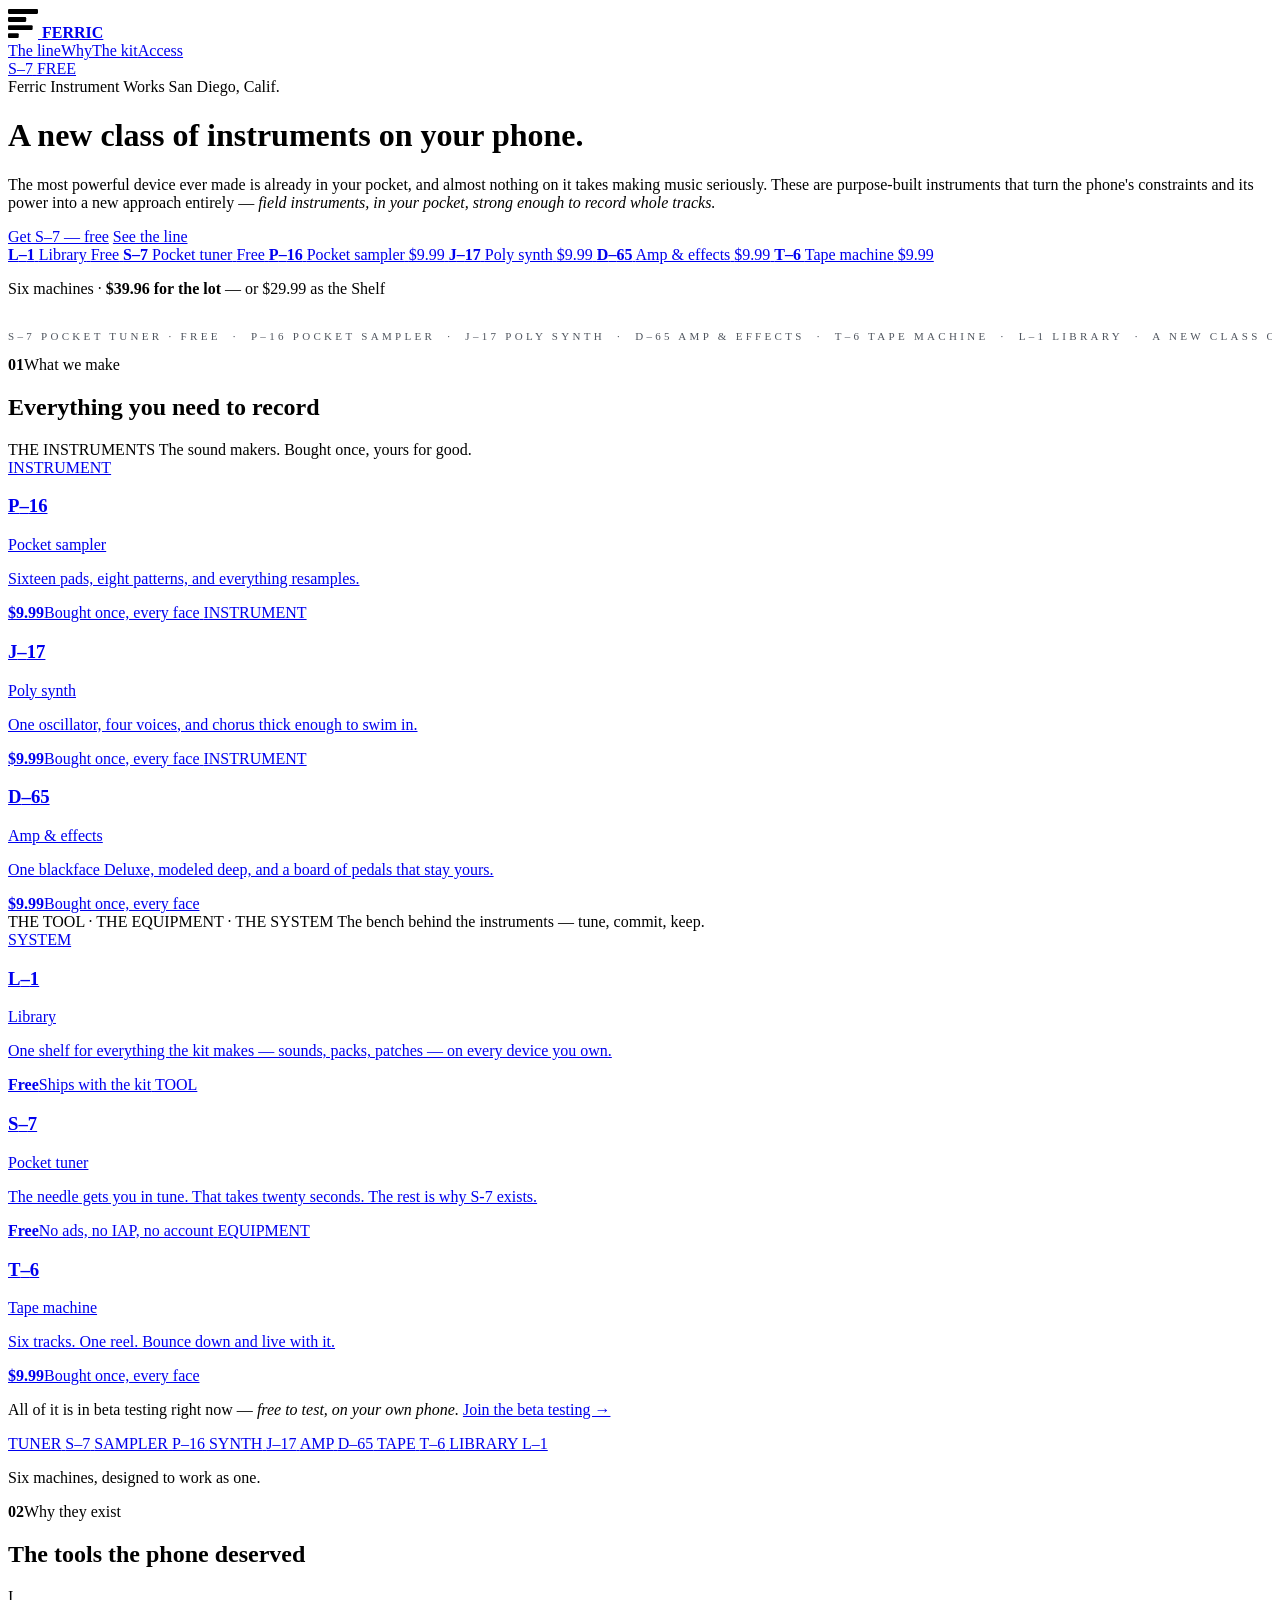
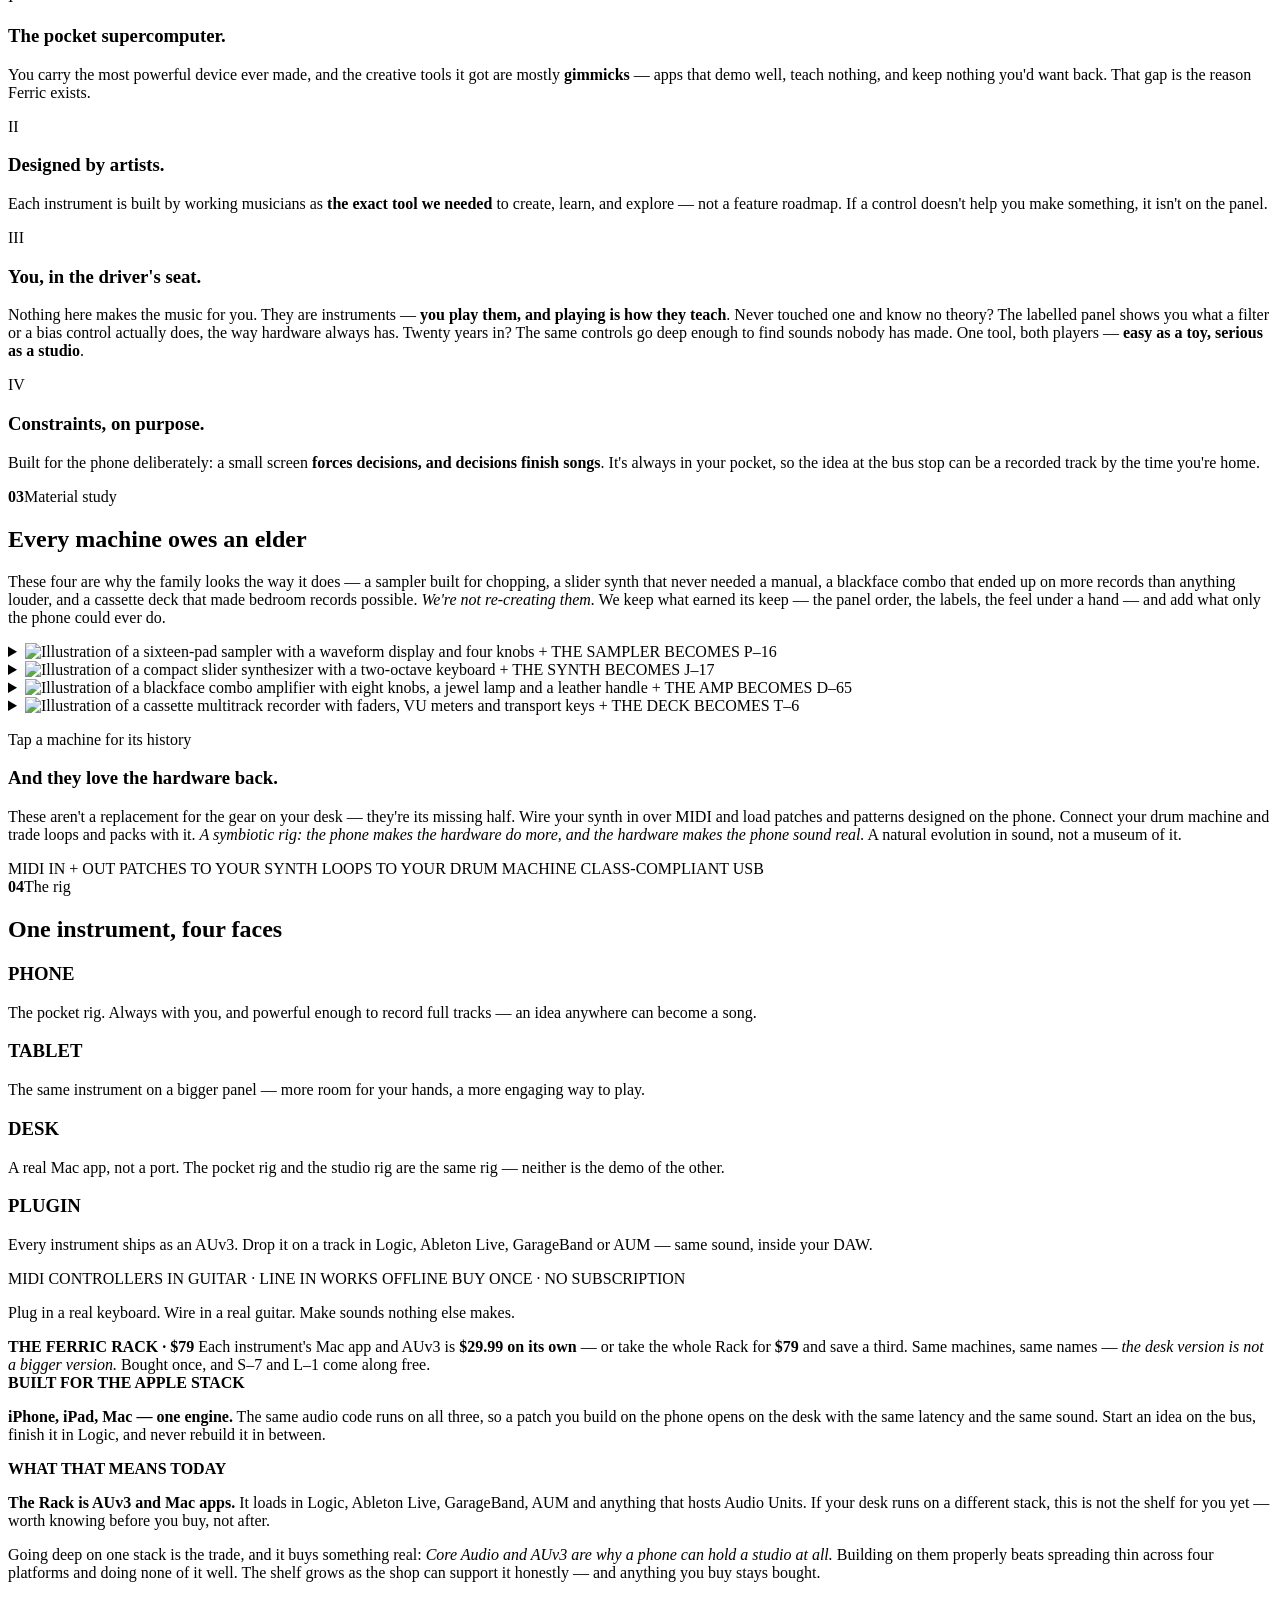
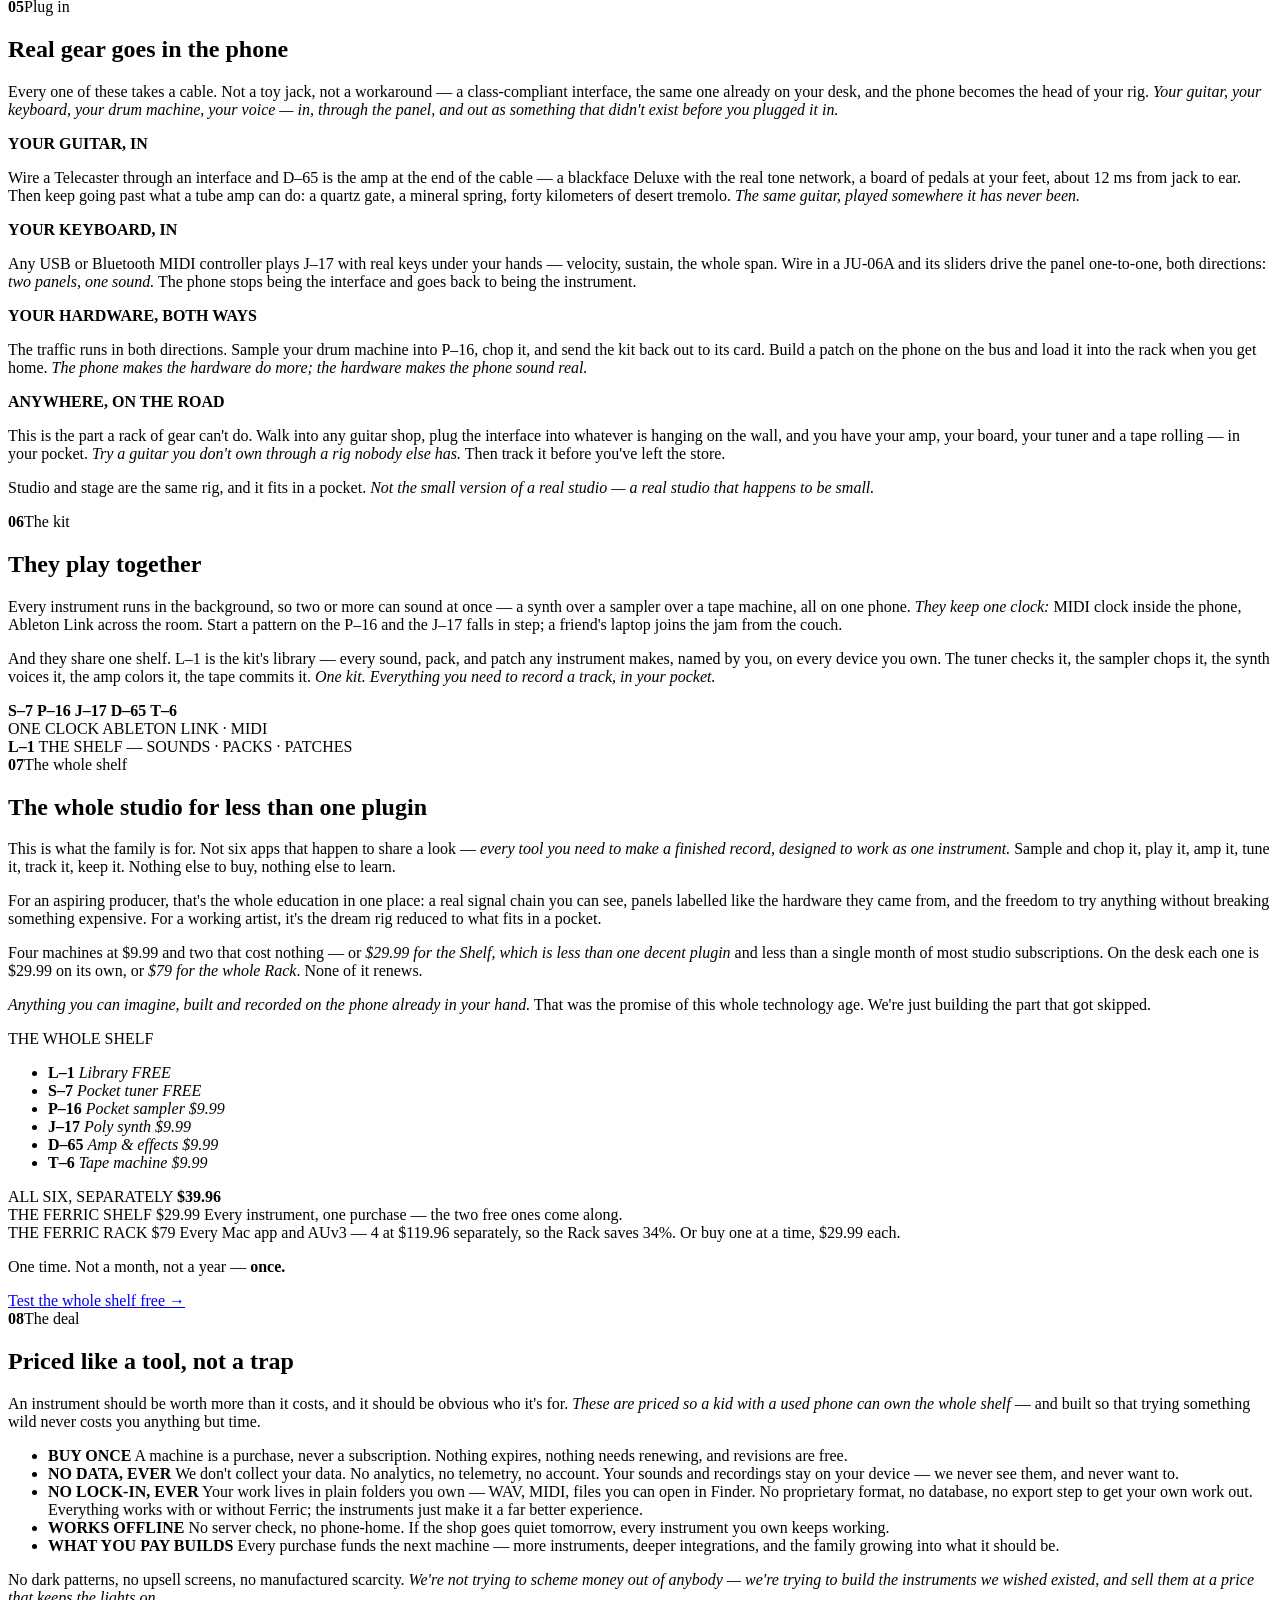
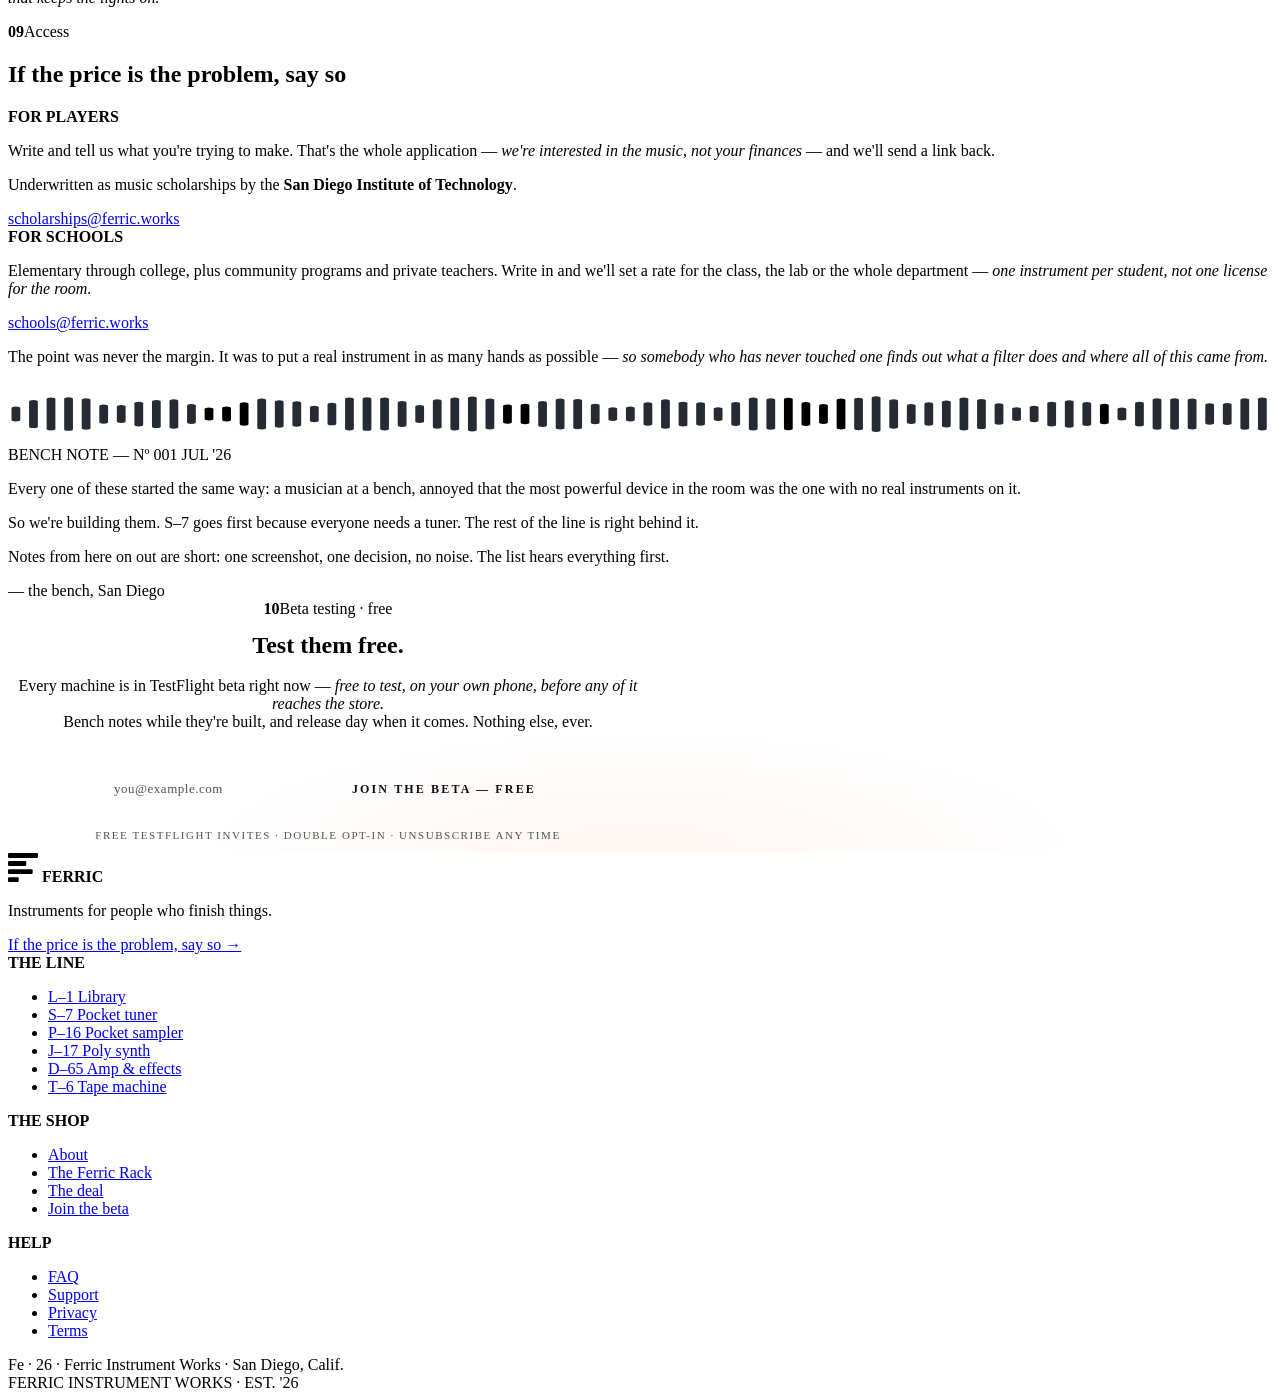
==== commit 5f51e5c4: "Desk pricing: $29.99 each, $79 Rack" ====
--- a/index.html
+++ b/index.html
@@ -23,9 +23,10 @@
           loops and packs with it. <em data-astro-cid-hh432n2f>A symbiotic rig: the phone makes the
           hardware do more, and the hardware makes the phone sound real.</em>
 A natural evolution in sound, not a museum of it.
-</p> </div> <div class="io" role="img" aria-label="Hardware connections: MIDI in and out, patches to your synth, loops to your drum machine, class-compliant USB" data-astro-cid-hh432n2f> <span data-astro-cid-hh432n2f>MIDI IN + OUT</span> <span data-astro-cid-hh432n2f>PATCHES TO YOUR SYNTH</span> <span data-astro-cid-hh432n2f>LOOPS TO YOUR DRUM MACHINE</span> <span data-astro-cid-hh432n2f>CLASS-COMPLIANT USB</span> </div> </div> </div> </section>  <section class="rig" id="rig" data-astro-cid-4e5f6bdi> <div class="wrap" data-astro-cid-4e5f6bdi> <div class="sec-head" data-astro-cid-4e5f6bdi> <span class="sk" data-astro-cid-4e5f6bdi><b class="ix" data-astro-cid-4e5f6bdi>04</b>The rig</span> <h2 data-astro-cid-4e5f6bdi>One instrument, four faces</h2> </div> <div class="faces" data-astro-cid-4e5f6bdi> <div class="face" data-astro-cid-4e5f6bdi> <span class="glyph g-phone" aria-hidden="true" data-astro-cid-4e5f6bdi><i data-astro-cid-4e5f6bdi></i></span> <h3 data-astro-cid-4e5f6bdi>PHONE</h3> <p data-astro-cid-4e5f6bdi>The pocket rig. Always with you, and powerful enough to record full tracks — an idea anywhere can become a song.</p> </div> <div class="face" data-astro-cid-4e5f6bdi> <span class="glyph g-tablet" aria-hidden="true" data-astro-cid-4e5f6bdi><i data-astro-cid-4e5f6bdi></i></span> <h3 data-astro-cid-4e5f6bdi>TABLET</h3> <p data-astro-cid-4e5f6bdi>The same instrument on a bigger panel — more room for your hands, a more engaging way to play.</p> </div> <div class="face" data-astro-cid-4e5f6bdi> <span class="glyph g-desk" aria-hidden="true" data-astro-cid-4e5f6bdi><i data-astro-cid-4e5f6bdi></i></span> <h3 data-astro-cid-4e5f6bdi>DESK</h3> <p data-astro-cid-4e5f6bdi>A real Mac app, not a port. The pocket rig and the studio rig are the same rig — neither is the demo of the other.</p> </div> <div class="face" data-astro-cid-4e5f6bdi> <span class="glyph g-plugin" aria-hidden="true" data-astro-cid-4e5f6bdi><i data-astro-cid-4e5f6bdi></i><i data-astro-cid-4e5f6bdi></i><i data-astro-cid-4e5f6bdi></i></span> <h3 data-astro-cid-4e5f6bdi>PLUGIN</h3> <p data-astro-cid-4e5f6bdi>Every instrument ships as an AUv3. Drop it on a track in Logic, Ableton Live, GarageBand or AUM — same sound, inside your DAW.</p> </div> </div> <div class="io" role="img" aria-label="Inputs: MIDI controllers, guitar and line in, works offline, bought once, no subscription" data-astro-cid-4e5f6bdi> <span data-astro-cid-4e5f6bdi>MIDI CONTROLLERS IN</span> <span data-astro-cid-4e5f6bdi>GUITAR · LINE IN</span> <span data-astro-cid-4e5f6bdi>WORKS OFFLINE</span> <span data-astro-cid-4e5f6bdi>BUY ONCE · NO SUBSCRIPTION</span> </div> <p class="rig-cap" data-astro-cid-4e5f6bdi>Plug in a real keyboard. Wire in a real guitar. Make sounds nothing else makes.</p> <div class="rack-note" data-astro-cid-4e5f6bdi> <b data-astro-cid-4e5f6bdi>THE FERRIC RACK · $79</b> <span data-astro-cid-4e5f6bdi>Every instrument's Mac app and AUv3 plugin, one download, direct
-      from the shop. Same machines, same names — <em data-astro-cid-4e5f6bdi>the desk version is not a
-      bigger version.</em> Bought once, for the whole family.</span> <div class="plat" data-astro-cid-4e5f6bdi> <div class="p-cell" data-astro-cid-4e5f6bdi> <b class="p-yes" data-astro-cid-4e5f6bdi>BUILT FOR THE APPLE STACK</b> <p data-astro-cid-4e5f6bdi><b data-astro-cid-4e5f6bdi>iPhone, iPad, Mac — one engine.</b> The same audio code runs on
+</p> </div> <div class="io" role="img" aria-label="Hardware connections: MIDI in and out, patches to your synth, loops to your drum machine, class-compliant USB" data-astro-cid-hh432n2f> <span data-astro-cid-hh432n2f>MIDI IN + OUT</span> <span data-astro-cid-hh432n2f>PATCHES TO YOUR SYNTH</span> <span data-astro-cid-hh432n2f>LOOPS TO YOUR DRUM MACHINE</span> <span data-astro-cid-hh432n2f>CLASS-COMPLIANT USB</span> </div> </div> </div> </section>  <section class="rig" id="rig" data-astro-cid-4e5f6bdi> <div class="wrap" data-astro-cid-4e5f6bdi> <div class="sec-head" data-astro-cid-4e5f6bdi> <span class="sk" data-astro-cid-4e5f6bdi><b class="ix" data-astro-cid-4e5f6bdi>04</b>The rig</span> <h2 data-astro-cid-4e5f6bdi>One instrument, four faces</h2> </div> <div class="faces" data-astro-cid-4e5f6bdi> <div class="face" data-astro-cid-4e5f6bdi> <span class="glyph g-phone" aria-hidden="true" data-astro-cid-4e5f6bdi><i data-astro-cid-4e5f6bdi></i></span> <h3 data-astro-cid-4e5f6bdi>PHONE</h3> <p data-astro-cid-4e5f6bdi>The pocket rig. Always with you, and powerful enough to record full tracks — an idea anywhere can become a song.</p> </div> <div class="face" data-astro-cid-4e5f6bdi> <span class="glyph g-tablet" aria-hidden="true" data-astro-cid-4e5f6bdi><i data-astro-cid-4e5f6bdi></i></span> <h3 data-astro-cid-4e5f6bdi>TABLET</h3> <p data-astro-cid-4e5f6bdi>The same instrument on a bigger panel — more room for your hands, a more engaging way to play.</p> </div> <div class="face" data-astro-cid-4e5f6bdi> <span class="glyph g-desk" aria-hidden="true" data-astro-cid-4e5f6bdi><i data-astro-cid-4e5f6bdi></i></span> <h3 data-astro-cid-4e5f6bdi>DESK</h3> <p data-astro-cid-4e5f6bdi>A real Mac app, not a port. The pocket rig and the studio rig are the same rig — neither is the demo of the other.</p> </div> <div class="face" data-astro-cid-4e5f6bdi> <span class="glyph g-plugin" aria-hidden="true" data-astro-cid-4e5f6bdi><i data-astro-cid-4e5f6bdi></i><i data-astro-cid-4e5f6bdi></i><i data-astro-cid-4e5f6bdi></i></span> <h3 data-astro-cid-4e5f6bdi>PLUGIN</h3> <p data-astro-cid-4e5f6bdi>Every instrument ships as an AUv3. Drop it on a track in Logic, Ableton Live, GarageBand or AUM — same sound, inside your DAW.</p> </div> </div> <div class="io" role="img" aria-label="Inputs: MIDI controllers, guitar and line in, works offline, bought once, no subscription" data-astro-cid-4e5f6bdi> <span data-astro-cid-4e5f6bdi>MIDI CONTROLLERS IN</span> <span data-astro-cid-4e5f6bdi>GUITAR · LINE IN</span> <span data-astro-cid-4e5f6bdi>WORKS OFFLINE</span> <span data-astro-cid-4e5f6bdi>BUY ONCE · NO SUBSCRIPTION</span> </div> <p class="rig-cap" data-astro-cid-4e5f6bdi>Plug in a real keyboard. Wire in a real guitar. Make sounds nothing else makes.</p> <div class="rack-note" data-astro-cid-4e5f6bdi> <b data-astro-cid-4e5f6bdi>THE FERRIC RACK · $79</b> <span data-astro-cid-4e5f6bdi>Each instrument's Mac app and AUv3 is <b data-astro-cid-4e5f6bdi>$29.99 on its own</b> —
+      or take the whole Rack for <b data-astro-cid-4e5f6bdi>$79</b> and save a third. Same machines,
+      same names — <em data-astro-cid-4e5f6bdi>the desk version is not a bigger version.</em> Bought
+      once, and S–7 and L–1 come along free.</span> <div class="plat" data-astro-cid-4e5f6bdi> <div class="p-cell" data-astro-cid-4e5f6bdi> <b class="p-yes" data-astro-cid-4e5f6bdi>BUILT FOR THE APPLE STACK</b> <p data-astro-cid-4e5f6bdi><b data-astro-cid-4e5f6bdi>iPhone, iPad, Mac — one engine.</b> The same audio code runs on
           all three, so a patch you build on the phone opens on the desk with
           the same latency and the same sound. Start an idea on the bus,
           finish it in Logic, and never rebuild it in between.</p> </div> <div class="p-cell" data-astro-cid-4e5f6bdi> <b class="p-no" data-astro-cid-4e5f6bdi>WHAT THAT MEANS TODAY</b> <p data-astro-cid-4e5f6bdi><b data-astro-cid-4e5f6bdi>The Rack is AUv3 and Mac apps.</b> It loads in Logic, Ableton
@@ -94,12 +95,13 @@
 </p> <p class="prose" data-astro-cid-hchpdjch>
 Four machines at $9.99 and two that cost nothing — or
 <em data-astro-cid-hchpdjch>$29.99 for the Shelf, which is less than one decent plugin</em>
-and less than a single month of most studio subscriptions. The desk
-          versions live in the Rack at $79, and none of it renews.
+and less than a single month of most studio subscriptions. On the
+          desk each one is $29.99 on its own, or <em data-astro-cid-hchpdjch>$79 for the whole Rack</em>.
+          None of it renews.
 </p> <p class="prose" data-astro-cid-hchpdjch> <em data-astro-cid-hchpdjch>Anything you can imagine, built and recorded on the phone
           already in your hand.</em> That was the promise of this whole
           technology age. We're just building the part that got skipped.
-</p> </div> <div class="tally" role="img" aria-label="The whole shelf: 4 machines at $9.99 each, $39.96 in total, and the rest free" data-astro-cid-hchpdjch> <span class="t-head" data-astro-cid-hchpdjch>THE WHOLE SHELF</span> <ul class="t-rows" data-astro-cid-hchpdjch> <li style="--u:var(--copper)" data-astro-cid-hchpdjch> <b data-astro-cid-hchpdjch>L–1</b> <i data-astro-cid-hchpdjch>Library</i> <em data-astro-cid-hchpdjch>FREE</em> </li><li style="--u:var(--brass)" data-astro-cid-hchpdjch> <b data-astro-cid-hchpdjch>S–7</b> <i data-astro-cid-hchpdjch>Pocket tuner</i> <em data-astro-cid-hchpdjch>FREE</em> </li><li style="--u:var(--amber)" data-astro-cid-hchpdjch> <b data-astro-cid-hchpdjch>P–16</b> <i data-astro-cid-hchpdjch>Pocket sampler</i> <em data-astro-cid-hchpdjch>$9.99</em> </li><li style="--u:var(--ember)" data-astro-cid-hchpdjch> <b data-astro-cid-hchpdjch>J–17</b> <i data-astro-cid-hchpdjch>Poly synth</i> <em data-astro-cid-hchpdjch>$9.99</em> </li><li style="--u:var(--blonde)" data-astro-cid-hchpdjch> <b data-astro-cid-hchpdjch>D–65</b> <i data-astro-cid-hchpdjch>Amp &amp; effects</i> <em data-astro-cid-hchpdjch>$9.99</em> </li><li style="--u:var(--tape)" data-astro-cid-hchpdjch> <b data-astro-cid-hchpdjch>T–6</b> <i data-astro-cid-hchpdjch>Tape machine</i> <em data-astro-cid-hchpdjch>$9.99</em> </li> </ul> <div class="t-total" data-astro-cid-hchpdjch> <span data-astro-cid-hchpdjch>ALL SIX, SEPARATELY</span> <b data-astro-cid-hchpdjch>$39.96</b> </div> <div class="t-bundle" data-astro-cid-hchpdjch> <span class="b-name" data-astro-cid-hchpdjch>THE FERRIC SHELF</span> <span class="b-price" data-astro-cid-hchpdjch>$29.99</span> <span class="b-note" data-astro-cid-hchpdjch>Every instrument, one purchase — the two free ones come along.</span> </div> <div class="t-bundle rack" data-astro-cid-hchpdjch> <span class="b-name" data-astro-cid-hchpdjch>THE FERRIC RACK</span> <span class="b-price" data-astro-cid-hchpdjch>$79</span> <span class="b-note" data-astro-cid-hchpdjch>Every Mac app and AUv3, direct from the shop. For the desk.</span> </div> <p class="t-note" data-astro-cid-hchpdjch>One time. Not a month, not a year — <b data-astro-cid-hchpdjch>once.</b></p> <a class="t-cta" href="#beta" data-astro-cid-hchpdjch>Test the whole shelf free →</a> </div> </div> </div> </section>  <section class="deal" id="deal" data-astro-cid-y5rayrqz> <div class="wrap" data-astro-cid-y5rayrqz> <div class="sec-head" data-astro-cid-y5rayrqz> <span class="sk" data-astro-cid-y5rayrqz><b class="ix" data-astro-cid-y5rayrqz>08</b>The deal</span> <h2 data-astro-cid-y5rayrqz>Priced like a tool, not a trap</h2> </div> <p class="lede" data-astro-cid-y5rayrqz>
+</p> </div> <div class="tally" role="img" aria-label="The whole shelf: 4 machines at $9.99 each, $39.96 in total, and the rest free" data-astro-cid-hchpdjch> <span class="t-head" data-astro-cid-hchpdjch>THE WHOLE SHELF</span> <ul class="t-rows" data-astro-cid-hchpdjch> <li style="--u:var(--copper)" data-astro-cid-hchpdjch> <b data-astro-cid-hchpdjch>L–1</b> <i data-astro-cid-hchpdjch>Library</i> <em data-astro-cid-hchpdjch>FREE</em> </li><li style="--u:var(--brass)" data-astro-cid-hchpdjch> <b data-astro-cid-hchpdjch>S–7</b> <i data-astro-cid-hchpdjch>Pocket tuner</i> <em data-astro-cid-hchpdjch>FREE</em> </li><li style="--u:var(--amber)" data-astro-cid-hchpdjch> <b data-astro-cid-hchpdjch>P–16</b> <i data-astro-cid-hchpdjch>Pocket sampler</i> <em data-astro-cid-hchpdjch>$9.99</em> </li><li style="--u:var(--ember)" data-astro-cid-hchpdjch> <b data-astro-cid-hchpdjch>J–17</b> <i data-astro-cid-hchpdjch>Poly synth</i> <em data-astro-cid-hchpdjch>$9.99</em> </li><li style="--u:var(--blonde)" data-astro-cid-hchpdjch> <b data-astro-cid-hchpdjch>D–65</b> <i data-astro-cid-hchpdjch>Amp &amp; effects</i> <em data-astro-cid-hchpdjch>$9.99</em> </li><li style="--u:var(--tape)" data-astro-cid-hchpdjch> <b data-astro-cid-hchpdjch>T–6</b> <i data-astro-cid-hchpdjch>Tape machine</i> <em data-astro-cid-hchpdjch>$9.99</em> </li> </ul> <div class="t-total" data-astro-cid-hchpdjch> <span data-astro-cid-hchpdjch>ALL SIX, SEPARATELY</span> <b data-astro-cid-hchpdjch>$39.96</b> </div> <div class="t-bundle" data-astro-cid-hchpdjch> <span class="b-name" data-astro-cid-hchpdjch>THE FERRIC SHELF</span> <span class="b-price" data-astro-cid-hchpdjch>$29.99</span> <span class="b-note" data-astro-cid-hchpdjch>Every instrument, one purchase — the two free ones come along.</span> </div> <div class="t-bundle rack" data-astro-cid-hchpdjch> <span class="b-name" data-astro-cid-hchpdjch>THE FERRIC RACK</span> <span class="b-price" data-astro-cid-hchpdjch>$79</span> <span class="b-note" data-astro-cid-hchpdjch>Every Mac app and AUv3 — 4 at $119.96 separately, so the Rack saves 34%. Or buy one at a time, $29.99 each.</span> </div> <p class="t-note" data-astro-cid-hchpdjch>One time. Not a month, not a year — <b data-astro-cid-hchpdjch>once.</b></p> <a class="t-cta" href="#beta" data-astro-cid-hchpdjch>Test the whole shelf free →</a> </div> </div> </div> </section>  <section class="deal" id="deal" data-astro-cid-y5rayrqz> <div class="wrap" data-astro-cid-y5rayrqz> <div class="sec-head" data-astro-cid-y5rayrqz> <span class="sk" data-astro-cid-y5rayrqz><b class="ix" data-astro-cid-y5rayrqz>08</b>The deal</span> <h2 data-astro-cid-y5rayrqz>Priced like a tool, not a trap</h2> </div> <p class="lede" data-astro-cid-y5rayrqz>
 An instrument should be worth more than it costs, and it should be
       obvious who it's for. <em data-astro-cid-y5rayrqz>These are priced so a kid with a used phone
       can own the whole shelf</em> — and built so that trying something wild
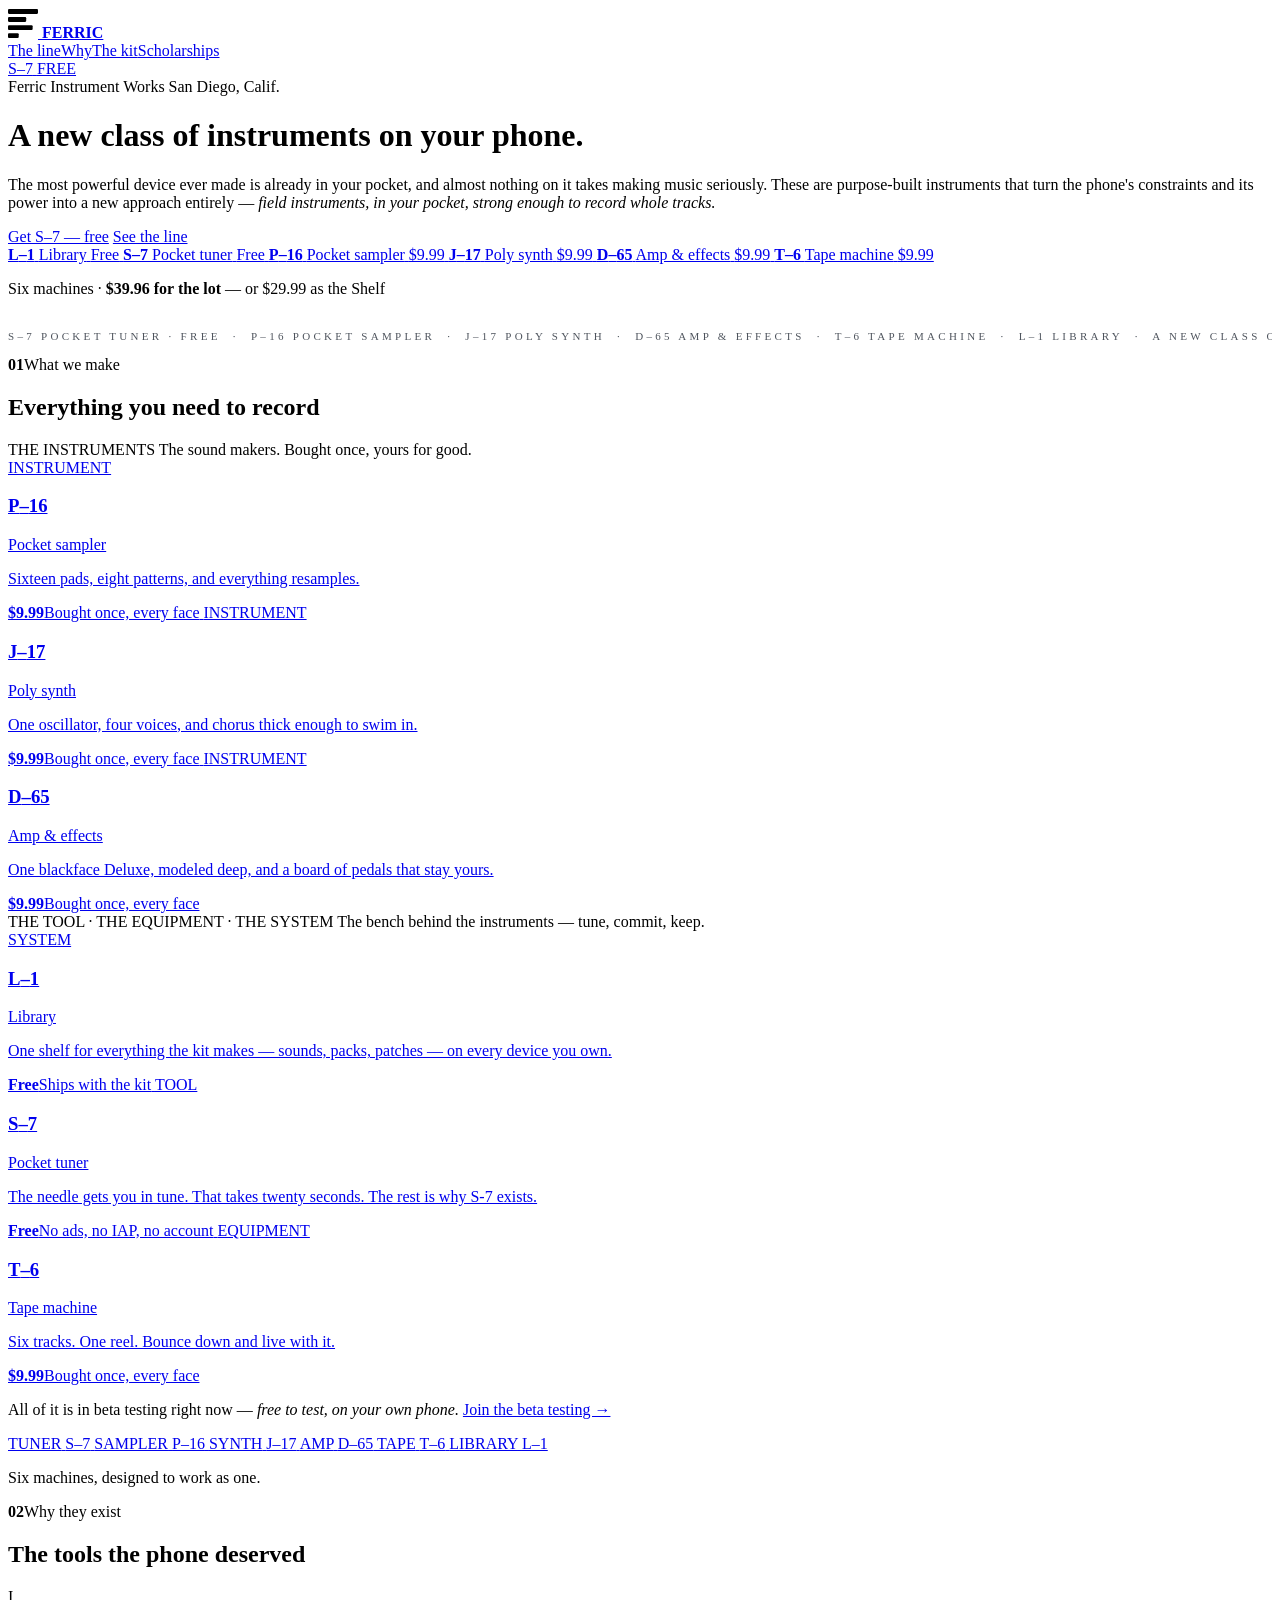
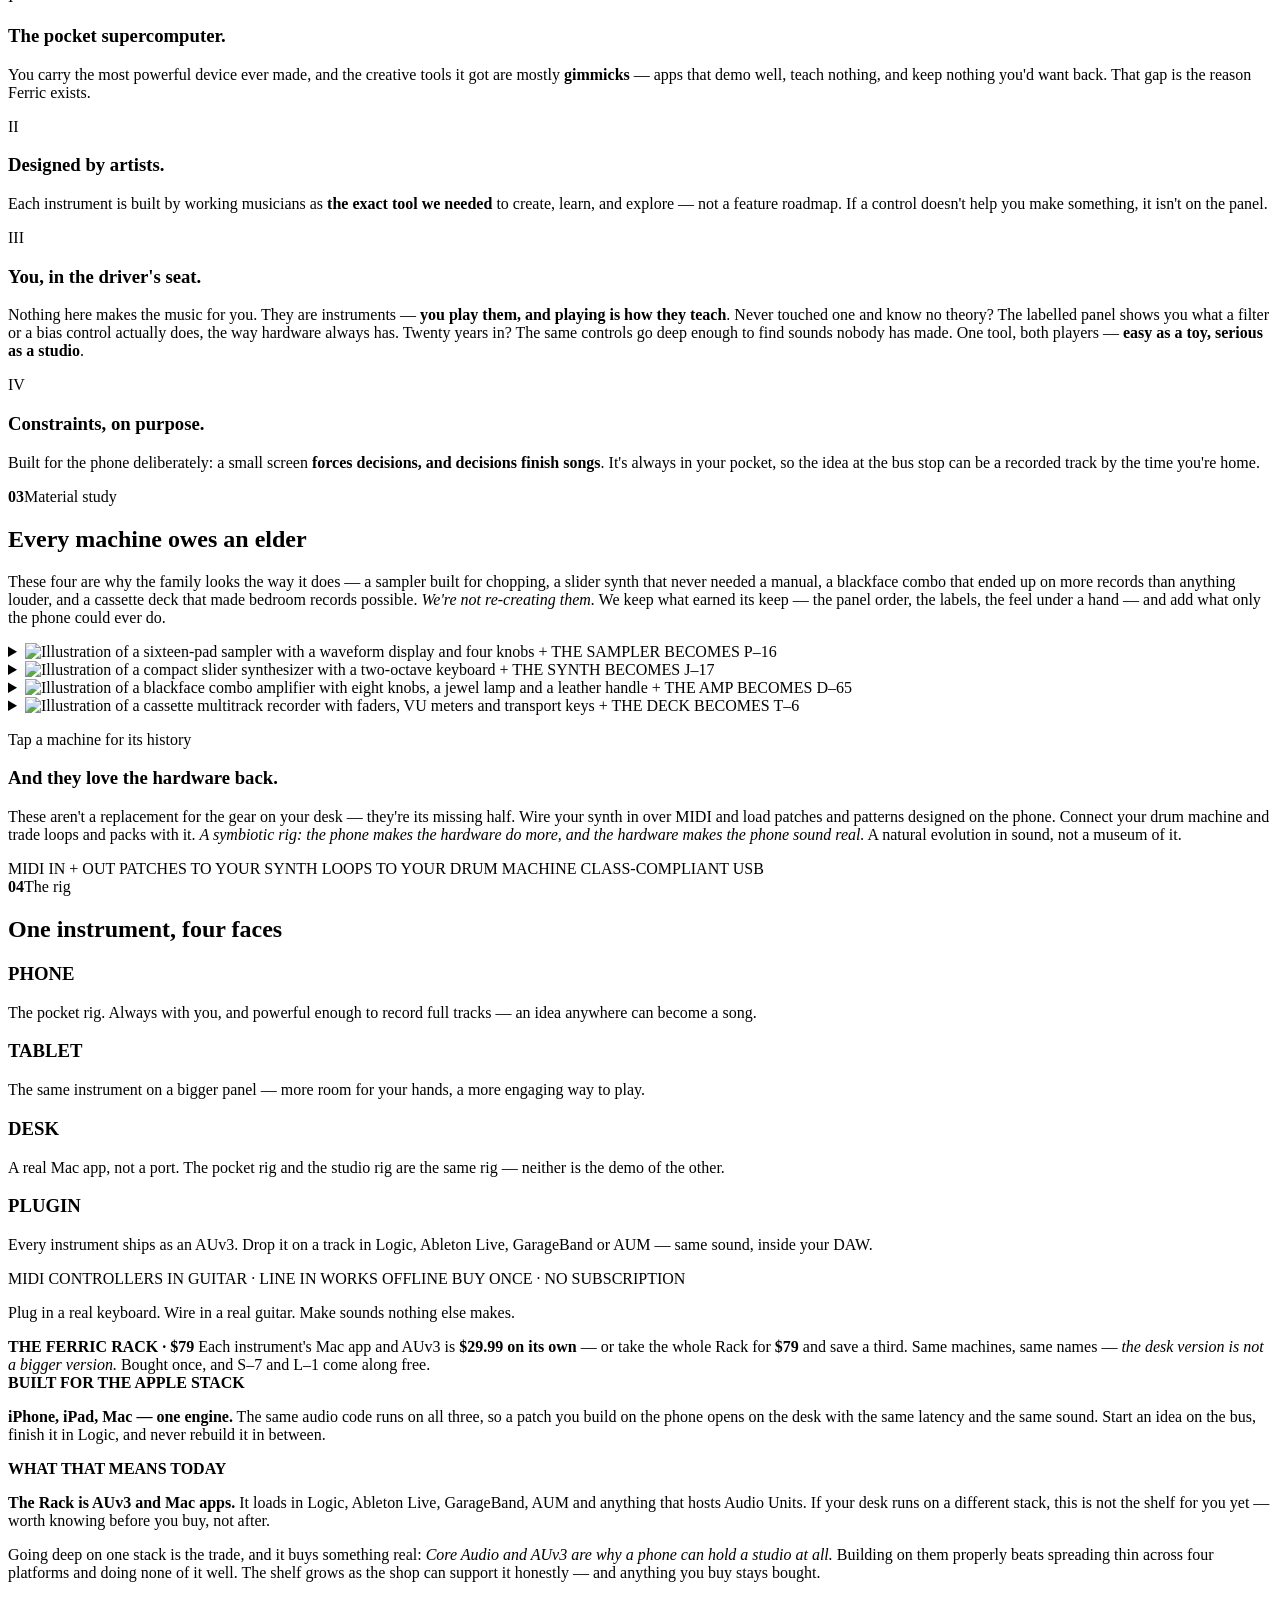
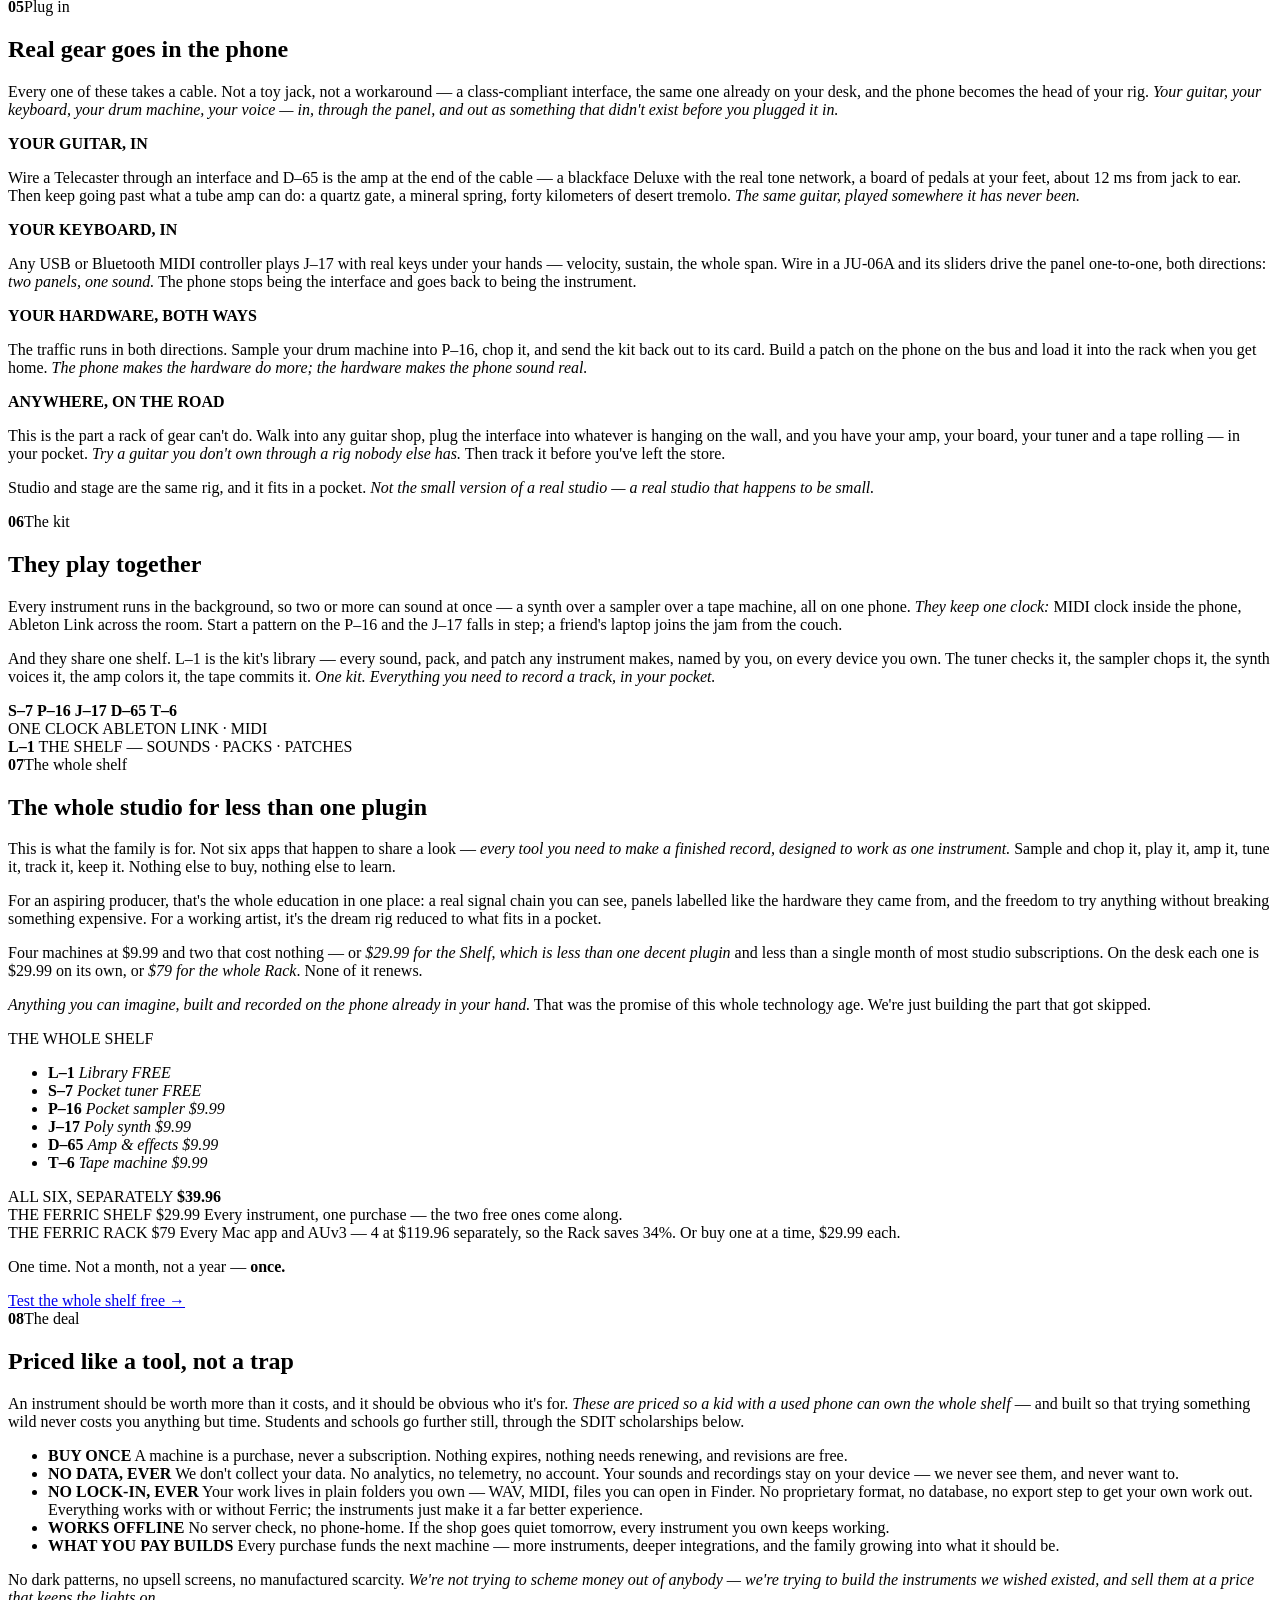
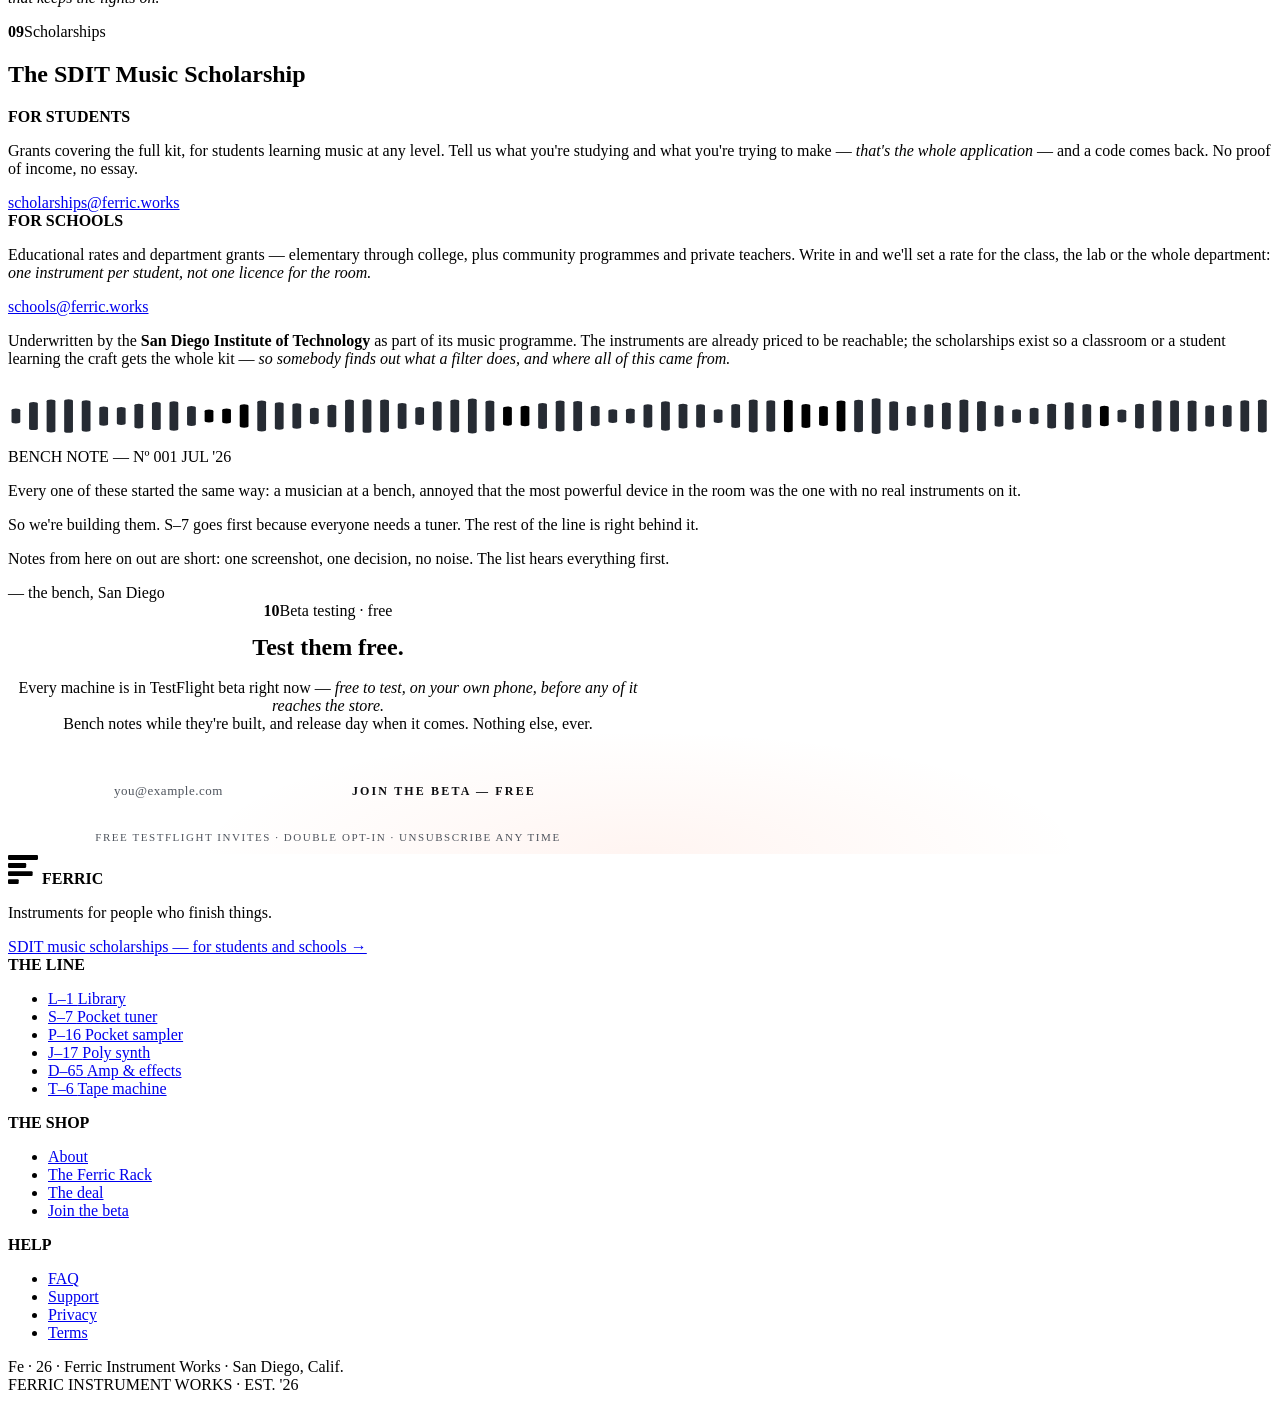
==== commit 0688973c: "The SDIT Music Scholarship" ====
--- a/index.html
+++ b/index.html
@@ -1,9 +1,9 @@
 <!DOCTYPE html><html lang="en"> <head><meta charset="UTF-8"><meta name="viewport" content="width=device-width, initial-scale=1.0"><title>FERRIC — Instruments for your phone</title><meta name="description" content="Real instruments for the most powerful device you own — designed by artists, for absolute beginners and deep obsessives alike. Phone, tablet, AU plugin, and Mac, from a free tuner to a full pocket studio."><meta name="theme-color" content="#0C0D10"><link rel="canonical" href="https://localastronaut.github.io/ferric-www"><link rel="icon" type="image/svg+xml" href="/ferric-www/favicon.svg"><meta property="og:title" content="FERRIC — Instruments for your phone"><meta property="og:description" content="Real instruments for the most powerful device you own — designed by artists, for absolute beginners and deep obsessives alike. Phone, tablet, AU plugin, and Mac, from a free tuner to a full pocket studio."><meta property="og:type" content="website"><meta property="og:image" content="https://localastronaut.github.io/ferric-www/img/og-s7.jpg"><meta property="og:image:width" content="1200"><meta property="og:image:height" content="630"><meta property="og:site_name" content="Ferric Instrument Works"><meta property="og:url" content="https://localastronaut.github.io/ferric-www"><meta name="twitter:card" content="summary_large_image"><meta name="twitter:title" content="FERRIC — Instruments for your phone"><meta name="twitter:description" content="Real instruments for the most powerful device you own — designed by artists, for absolute beginners and deep obsessives alike. Phone, tablet, AU plugin, and Mac, from a free tuner to a full pocket studio."><meta name="twitter:image" content="https://localastronaut.github.io/ferric-www/img/og-s7.jpg"><link rel="preconnect" href="https://fonts.googleapis.com"><link rel="preconnect" href="https://fonts.gstatic.com" crossorigin><link href="https://fonts.googleapis.com/css2?family=Archivo:wdth,wght@62..125,100..900&family=Cardo:ital,wght@0,400;0,700;1,400&family=IBM+Plex+Mono:wght@400;500;600&display=swap" rel="stylesheet"><script type="application/ld+json">{"@context":"https://schema.org","@type":"Organization","name":"Ferric Instrument Works","url":"https://localastronaut.github.io/","description":"Instrument works making pocket instruments — iOS and macOS music apps built with the soul and discipline of hardware.","slogan":"Instruments for people who finish things.","address":{"@type":"PostalAddress","addressLocality":"San Diego","addressRegion":"CA","addressCountry":"US"}}</script><link rel="stylesheet" href="/ferric-www/_astro/faq.CMrUaf-W.css">
 <style>.ticker[data-astro-cid-kofmyqso]{border-top:1px solid var(--line);border-bottom:1px solid var(--line);overflow:hidden;white-space:nowrap;padding:12px 0}.ticker[data-astro-cid-kofmyqso] span[data-astro-cid-kofmyqso]{display:inline-block;font-family:var(--mono);font-size:11px;letter-spacing:.3em;text-transform:uppercase;color:#4e545d;animation:slide 40s linear infinite}@keyframes slide{to{transform:translate(-50%)}}.wave[data-astro-cid-mlbpv62m]{border-top:1px solid var(--line);border-bottom:1px solid var(--line);padding:10px 0;overflow:hidden}.wave[data-astro-cid-mlbpv62m] svg[data-astro-cid-mlbpv62m]{display:block;width:100%;height:44px}
 </style>
-<link rel="stylesheet" href="/ferric-www/_astro/index.x3Mq-KA7.css">
+<link rel="stylesheet" href="/ferric-www/_astro/index.DAoa5qb5.css">
 <style>.capture[data-astro-cid-pbztjuaa]{background:var(--plate);border-top:1px solid var(--line);position:relative;overflow:hidden}.capture[data-astro-cid-pbztjuaa]:before{content:"";position:absolute;inset:0;pointer-events:none;background:radial-gradient(50% 70% at 50% 100%,rgba(255,106,61,.07),transparent 70%)}.capture[data-astro-cid-pbztjuaa] .wrap[data-astro-cid-pbztjuaa]{position:relative;max-width:640px;text-align:center}.capture[data-astro-cid-pbztjuaa] h2[data-astro-cid-pbztjuaa]{margin:14px 0 18px}.capture[data-astro-cid-pbztjuaa] .sub[data-astro-cid-pbztjuaa]{color:var(--steel);margin-bottom:36px}.capture[data-astro-cid-pbztjuaa] .sub[data-astro-cid-pbztjuaa] em[data-astro-cid-pbztjuaa]{color:var(--bone)}.cap-form[data-astro-cid-pbztjuaa]{display:flex;gap:10px;max-width:460px;margin:0 auto}.cap-form[data-astro-cid-pbztjuaa] input[data-astro-cid-pbztjuaa]{flex:1;min-width:0;background:var(--black);border:1px solid var(--line);border-radius:8px;padding:14px 16px;color:var(--bone);font-family:var(--mono);font-size:13px;letter-spacing:.04em}.cap-form[data-astro-cid-pbztjuaa] input[data-astro-cid-pbztjuaa]::placeholder{color:#4e545d}.cap-form[data-astro-cid-pbztjuaa] input[data-astro-cid-pbztjuaa]:focus{outline:2px solid var(--signal);outline-offset:2px;border-color:transparent}.cap-form[data-astro-cid-pbztjuaa] button[data-astro-cid-pbztjuaa]{font-family:var(--mono);font-size:12px;font-weight:600;letter-spacing:.18em;text-transform:uppercase;border:none;cursor:pointer;background:var(--signal);color:#0c0d10;border-radius:8px;padding:14px 22px;transition:transform .15s ease,background .15s ease}.cap-form[data-astro-cid-pbztjuaa] button[data-astro-cid-pbztjuaa]:hover{background:#ff7f58;transform:translateY(-1px)}.cap-form[data-astro-cid-pbztjuaa] button[data-astro-cid-pbztjuaa]:focus-visible{outline:2px solid var(--bone);outline-offset:2px}.cap-note[data-astro-cid-pbztjuaa]{margin-top:18px;font-family:var(--mono);font-size:11px;letter-spacing:.14em;text-transform:uppercase;color:#4e545d}
-</style></head> <body>  <nav data-astro-cid-dmqpwcec> <div class="wrap" data-astro-cid-dmqpwcec> <a class="navmark" href="#top" aria-label="Ferric home" data-astro-cid-dmqpwcec> <svg width="30" height="30" viewBox="0 0 56 56" aria-hidden="true" data-astro-cid-z4rqmwkl> <rect x="0" y="2" width="56" height="9" rx="2" fill="var(--oxide)" data-astro-cid-z4rqmwkl></rect><rect x="0" y="17" width="34" height="9" rx="2" fill="var(--bone)" data-astro-cid-z4rqmwkl></rect><rect x="0" y="32" width="46" height="9" rx="2" fill="var(--bone)" data-astro-cid-z4rqmwkl></rect><rect x="0" y="47" width="20" height="9" rx="2" fill="var(--bone)" data-astro-cid-z4rqmwkl></rect> </svg> <b data-astro-cid-z4rqmwkl>FERRIC</b>  </a> <div class="right" data-astro-cid-dmqpwcec> <div class="links" data-astro-cid-dmqpwcec> <a href="#line" data-astro-cid-dmqpwcec><span class="sk" data-astro-cid-dmqpwcec>The line</span></a><a href="#why" data-astro-cid-dmqpwcec><span class="sk" data-astro-cid-dmqpwcec>Why</span></a><a href="#together" data-astro-cid-dmqpwcec><span class="sk" data-astro-cid-dmqpwcec>The kit</span></a><a href="#access" data-astro-cid-dmqpwcec><span class="sk" data-astro-cid-dmqpwcec>Access</span></a> </div> <a class="cta" href="/ferric-www/s-7" data-astro-cid-dmqpwcec> <span class="cta-unit" data-astro-cid-dmqpwcec>S–7</span> <span class="cta-tag" data-astro-cid-dmqpwcec>FREE</span> </a> </div> </div> </nav>  <main> <div class="hero" id="top" data-astro-cid-bbe6dxrz> <div class="wrap" data-astro-cid-bbe6dxrz> <div data-astro-cid-bbe6dxrz> <div class="kicker" data-astro-cid-bbe6dxrz> <span class="sk sk-oxide" data-astro-cid-bbe6dxrz>Ferric Instrument Works</span> <span class="sk" data-astro-cid-bbe6dxrz>San Diego, Calif.</span> </div> <h1 data-astro-cid-bbe6dxrz> <span class="pre" data-astro-cid-bbe6dxrz>A new class of</span> <span class="main" data-astro-cid-bbe6dxrz>instruments</span> <span class="ox" data-astro-cid-bbe6dxrz>on your phone.</span> </h1> <p class="dek" data-astro-cid-bbe6dxrz>
+</style></head> <body>  <nav data-astro-cid-dmqpwcec> <div class="wrap" data-astro-cid-dmqpwcec> <a class="navmark" href="#top" aria-label="Ferric home" data-astro-cid-dmqpwcec> <svg width="30" height="30" viewBox="0 0 56 56" aria-hidden="true" data-astro-cid-z4rqmwkl> <rect x="0" y="2" width="56" height="9" rx="2" fill="var(--oxide)" data-astro-cid-z4rqmwkl></rect><rect x="0" y="17" width="34" height="9" rx="2" fill="var(--bone)" data-astro-cid-z4rqmwkl></rect><rect x="0" y="32" width="46" height="9" rx="2" fill="var(--bone)" data-astro-cid-z4rqmwkl></rect><rect x="0" y="47" width="20" height="9" rx="2" fill="var(--bone)" data-astro-cid-z4rqmwkl></rect> </svg> <b data-astro-cid-z4rqmwkl>FERRIC</b>  </a> <div class="right" data-astro-cid-dmqpwcec> <div class="links" data-astro-cid-dmqpwcec> <a href="#line" data-astro-cid-dmqpwcec><span class="sk" data-astro-cid-dmqpwcec>The line</span></a><a href="#why" data-astro-cid-dmqpwcec><span class="sk" data-astro-cid-dmqpwcec>Why</span></a><a href="#together" data-astro-cid-dmqpwcec><span class="sk" data-astro-cid-dmqpwcec>The kit</span></a><a href="#access" data-astro-cid-dmqpwcec><span class="sk" data-astro-cid-dmqpwcec>Scholarships</span></a> </div> <a class="cta" href="/ferric-www/s-7" data-astro-cid-dmqpwcec> <span class="cta-unit" data-astro-cid-dmqpwcec>S–7</span> <span class="cta-tag" data-astro-cid-dmqpwcec>FREE</span> </a> </div> </div> </nav>  <main> <div class="hero" id="top" data-astro-cid-bbe6dxrz> <div class="wrap" data-astro-cid-bbe6dxrz> <div data-astro-cid-bbe6dxrz> <div class="kicker" data-astro-cid-bbe6dxrz> <span class="sk sk-oxide" data-astro-cid-bbe6dxrz>Ferric Instrument Works</span> <span class="sk" data-astro-cid-bbe6dxrz>San Diego, Calif.</span> </div> <h1 data-astro-cid-bbe6dxrz> <span class="pre" data-astro-cid-bbe6dxrz>A new class of</span> <span class="main" data-astro-cid-bbe6dxrz>instruments</span> <span class="ox" data-astro-cid-bbe6dxrz>on your phone.</span> </h1> <p class="dek" data-astro-cid-bbe6dxrz>
 The most powerful device ever made is already in your pocket, and almost
         nothing on it takes making music seriously. These are purpose-built
         instruments that turn the phone's constraints and its power into a new
@@ -105,27 +105,29 @@
 An instrument should be worth more than it costs, and it should be
       obvious who it's for. <em data-astro-cid-y5rayrqz>These are priced so a kid with a used phone
       can own the whole shelf</em> — and built so that trying something wild
-      never costs you anything but time.
+      never costs you anything but time. Students and schools go further
+      still, through the SDIT scholarships below.
 </p> <ul class="t-list" data-astro-cid-y5rayrqz> <li data-astro-cid-y5rayrqz> <b data-astro-cid-y5rayrqz>BUY ONCE</b> <span data-astro-cid-y5rayrqz>A machine is a purchase, never a subscription. Nothing expires, nothing needs renewing, and revisions are free.</span> </li><li data-astro-cid-y5rayrqz> <b data-astro-cid-y5rayrqz>NO DATA, EVER</b> <span data-astro-cid-y5rayrqz>We don&#39;t collect your data. No analytics, no telemetry, no account. Your sounds and recordings stay on your device — we never see them, and never want to.</span> </li><li data-astro-cid-y5rayrqz> <b data-astro-cid-y5rayrqz>NO LOCK-IN, EVER</b> <span data-astro-cid-y5rayrqz>Your work lives in plain folders you own — WAV, MIDI, files you can open in Finder. No proprietary format, no database, no export step to get your own work out. Everything works with or without Ferric; the instruments just make it a far better experience.</span> </li><li data-astro-cid-y5rayrqz> <b data-astro-cid-y5rayrqz>WORKS OFFLINE</b> <span data-astro-cid-y5rayrqz>No server check, no phone-home. If the shop goes quiet tomorrow, every instrument you own keeps working.</span> </li><li data-astro-cid-y5rayrqz> <b data-astro-cid-y5rayrqz>WHAT YOU PAY BUILDS</b> <span data-astro-cid-y5rayrqz>Every purchase funds the next machine — more instruments, deeper integrations, and the family growing into what it should be.</span> </li> </ul> <p class="vow" data-astro-cid-y5rayrqz>
 No dark patterns, no upsell screens, no manufactured scarcity.
 <em data-astro-cid-y5rayrqz>We're not trying to scheme money out of anybody — we're trying to
       build the instruments we wished existed, and sell them at a price that
-      keeps the lights on.</em> </p> </div> </section>  <section class="scholar" id="access" data-astro-cid-5y4bgeqv> <div class="wrap" data-astro-cid-5y4bgeqv> <div class="head" data-astro-cid-5y4bgeqv> <span class="sk" data-astro-cid-5y4bgeqv><b class="ix" data-astro-cid-5y4bgeqv>09</b>Access</span> <h2 data-astro-cid-5y4bgeqv>If the price is the problem, say so</h2> </div> <div class="rows" data-astro-cid-5y4bgeqv> <div class="row" data-astro-cid-5y4bgeqv> <b class="r-head" data-astro-cid-5y4bgeqv>FOR PLAYERS</b> <div class="r-body" data-astro-cid-5y4bgeqv> <p data-astro-cid-5y4bgeqv>
-Write and tell us what you're trying to make. That's the whole
-            application — <em data-astro-cid-5y4bgeqv>we're interested in the music, not your
-            finances</em> — and we'll send a link back.
-</p> <p class="fine" data-astro-cid-5y4bgeqv>
-Underwritten as music scholarships by the
-<b data-astro-cid-5y4bgeqv>San Diego Institute of Technology</b>.
+      keeps the lights on.</em> </p> </div> </section>  <section class="scholar" id="access" data-astro-cid-5y4bgeqv> <div class="wrap" data-astro-cid-5y4bgeqv> <div class="head" data-astro-cid-5y4bgeqv> <span class="sk" data-astro-cid-5y4bgeqv><b class="ix" data-astro-cid-5y4bgeqv>09</b>Scholarships</span> <h2 data-astro-cid-5y4bgeqv>The SDIT Music Scholarship</h2> </div> <div class="rows" data-astro-cid-5y4bgeqv> <div class="row" data-astro-cid-5y4bgeqv> <b class="r-head" data-astro-cid-5y4bgeqv>FOR STUDENTS</b> <div class="r-body" data-astro-cid-5y4bgeqv> <p data-astro-cid-5y4bgeqv>
+Grants covering the full kit, for students learning music at any
+            level. Tell us what you're studying and what you're trying to
+            make — <em data-astro-cid-5y4bgeqv>that's the whole application</em> — and a code comes
+            back. No proof of income, no essay.
 </p> <a class="r-link" href="mailto:scholarships@ferric.works" data-astro-cid-5y4bgeqv>scholarships@ferric.works</a> </div> </div> <div class="row" data-astro-cid-5y4bgeqv> <b class="r-head" data-astro-cid-5y4bgeqv>FOR SCHOOLS</b> <div class="r-body" data-astro-cid-5y4bgeqv> <p data-astro-cid-5y4bgeqv>
-Elementary through college, plus community programs and private
-            teachers. Write in and we'll set a rate for the class, the lab or
-            the whole department — <em data-astro-cid-5y4bgeqv>one instrument per student, not one
-            license for the room.</em> </p> <a class="r-link" href="mailto:schools@ferric.works" data-astro-cid-5y4bgeqv>schools@ferric.works</a> </div> </div> </div> <p class="vow" data-astro-cid-5y4bgeqv>
-The point was never the margin. It was to put a real instrument in as
-      many hands as possible — <em data-astro-cid-5y4bgeqv>so somebody who has never touched one finds
-      out what a filter does and where all of this came from.</em> </p> </div> </section>  <div class="wave" aria-hidden="true" data-astro-cid-mlbpv62m> <svg viewBox="0 0 720 64" preserveAspectRatio="none" data-astro-cid-mlbpv62m> <rect x="2" y="21" width="5" height="22" rx="2.5" fill="#262B33" data-astro-cid-mlbpv62m></rect><rect x="12" y="11.5" width="5" height="41" rx="2.5" fill="#262B33" data-astro-cid-mlbpv62m></rect><rect x="22" y="8" width="5" height="48" rx="2.5" fill="#262B33" data-astro-cid-mlbpv62m></rect><rect x="32" y="7.5" width="5" height="49" rx="2.5" fill="#262B33" data-astro-cid-mlbpv62m></rect><rect x="42" y="9" width="5" height="46" rx="2.5" fill="#262B33" data-astro-cid-mlbpv62m></rect><rect x="52" y="18" width="5" height="28" rx="2.5" fill="#262B33" data-astro-cid-mlbpv62m></rect><rect x="62" y="19" width="5" height="26" rx="2.5" fill="#262B33" data-astro-cid-mlbpv62m></rect><rect x="72" y="14" width="5" height="36" rx="2.5" fill="#262B33" data-astro-cid-mlbpv62m></rect><rect x="82" y="11.5" width="5" height="41" rx="2.5" fill="#262B33" data-astro-cid-mlbpv62m></rect><rect x="92" y="10.5" width="5" height="43" rx="2.5" fill="#262B33" data-astro-cid-mlbpv62m></rect><rect x="102" y="17.5" width="5" height="29" rx="2.5" fill="#262B33" data-astro-cid-mlbpv62m></rect><rect x="112" y="22.5" width="5" height="19" rx="2.5" fill="var(--signal)" data-astro-cid-mlbpv62m></rect><rect x="122" y="21" width="5" height="22" rx="2.5" fill="var(--signal)" data-astro-cid-mlbpv62m></rect><rect x="132" y="15" width="5" height="34" rx="2.5" fill="var(--signal)" data-astro-cid-mlbpv62m></rect><rect x="142" y="9.5" width="5" height="45" rx="2.5" fill="#262B33" data-astro-cid-mlbpv62m></rect><rect x="152" y="12" width="5" height="40" rx="2.5" fill="#262B33" data-astro-cid-mlbpv62m></rect><rect x="162" y="13.5" width="5" height="37" rx="2.5" fill="#262B33" data-astro-cid-mlbpv62m></rect><rect x="172" y="20" width="5" height="24" rx="2.5" fill="#262B33" data-astro-cid-mlbpv62m></rect><rect x="182" y="15.5" width="5" height="33" rx="2.5" fill="#262B33" data-astro-cid-mlbpv62m></rect><rect x="192" y="8" width="5" height="48" rx="2.5" fill="#262B33" data-astro-cid-mlbpv62m></rect><rect x="202" y="7.5" width="5" height="49" rx="2.5" fill="#262B33" data-astro-cid-mlbpv62m></rect><rect x="212" y="8" width="5" height="48" rx="2.5" fill="#262B33" data-astro-cid-mlbpv62m></rect><rect x="222" y="13" width="5" height="38" rx="2.5" fill="#262B33" data-astro-cid-mlbpv62m></rect><rect x="232" y="19" width="5" height="26" rx="2.5" fill="#262B33" data-astro-cid-mlbpv62m></rect><rect x="242" y="10.5" width="5" height="43" rx="2.5" fill="#262B33" data-astro-cid-mlbpv62m></rect><rect x="252" y="8" width="5" height="48" rx="2.5" fill="#262B33" data-astro-cid-mlbpv62m></rect><rect x="262" y="6.5" width="5" height="51" rx="2.5" fill="#262B33" data-astro-cid-mlbpv62m></rect><rect x="272" y="9.5" width="5" height="45" rx="2.5" fill="#262B33" data-astro-cid-mlbpv62m></rect><rect x="282" y="18" width="5" height="28" rx="2.5" fill="var(--signal)" data-astro-cid-mlbpv62m></rect><rect x="292" y="17" width="5" height="30" rx="2.5" fill="var(--signal)" data-astro-cid-mlbpv62m></rect><rect x="302" y="13" width="5" height="38" rx="2.5" fill="#262B33" data-astro-cid-mlbpv62m></rect><rect x="312" y="9.5" width="5" height="45" rx="2.5" fill="#262B33" data-astro-cid-mlbpv62m></rect><rect x="322" y="10" width="5" height="44" rx="2.5" fill="#262B33" data-astro-cid-mlbpv62m></rect><rect x="332" y="17" width="5" height="30" rx="2.5" fill="#262B33" data-astro-cid-mlbpv62m></rect><rect x="342" y="22" width="5" height="20" rx="2.5" fill="#262B33" data-astro-cid-mlbpv62m></rect><rect x="352" y="21" width="5" height="22" rx="2.5" fill="#262B33" data-astro-cid-mlbpv62m></rect><rect x="362" y="15" width="5" height="34" rx="2.5" fill="#262B33" data-astro-cid-mlbpv62m></rect><rect x="372" y="10.5" width="5" height="43" rx="2.5" fill="#262B33" data-astro-cid-mlbpv62m></rect><rect x="382" y="14" width="5" height="36" rx="2.5" fill="#262B33" data-astro-cid-mlbpv62m></rect><rect x="392" y="15" width="5" height="34" rx="2.5" fill="#262B33" data-astro-cid-mlbpv62m></rect><rect x="402" y="22" width="5" height="20" rx="2.5" fill="#262B33" data-astro-cid-mlbpv62m></rect><rect x="412" y="14.5" width="5" height="35" rx="2.5" fill="#262B33" data-astro-cid-mlbpv62m></rect><rect x="422" y="8" width="5" height="48" rx="2.5" fill="#262B33" data-astro-cid-mlbpv62m></rect><rect x="432" y="9" width="5" height="46" rx="2.5" fill="#262B33" data-astro-cid-mlbpv62m></rect><rect x="442" y="8.5" width="5" height="47" rx="2.5" fill="var(--signal)" data-astro-cid-mlbpv62m></rect><rect x="452" y="14.5" width="5" height="35" rx="2.5" fill="var(--signal)" data-astro-cid-mlbpv62m></rect><rect x="462" y="17.5" width="5" height="29" rx="2.5" fill="var(--signal)" data-astro-cid-mlbpv62m></rect><rect x="472" y="9.5" width="5" height="45" rx="2.5" fill="var(--signal)" data-astro-cid-mlbpv62m></rect><rect x="482" y="8.5" width="5" height="47" rx="2.5" fill="#262B33" data-astro-cid-mlbpv62m></rect><rect x="492" y="6" width="5" height="52" rx="2.5" fill="#262B33" data-astro-cid-mlbpv62m></rect><rect x="502" y="10.5" width="5" height="43" rx="2.5" fill="#262B33" data-astro-cid-mlbpv62m></rect><rect x="512" y="17.5" width="5" height="29" rx="2.5" fill="#262B33" data-astro-cid-mlbpv62m></rect><rect x="522" y="15" width="5" height="34" rx="2.5" fill="#262B33" data-astro-cid-mlbpv62m></rect><rect x="532" y="12.5" width="5" height="39" rx="2.5" fill="#262B33" data-astro-cid-mlbpv62m></rect><rect x="542" y="8" width="5" height="48" rx="2.5" fill="#262B33" data-astro-cid-mlbpv62m></rect><rect x="552" y="10" width="5" height="44" rx="2.5" fill="#262B33" data-astro-cid-mlbpv62m></rect><rect x="562" y="16.5" width="5" height="31" rx="2.5" fill="#262B33" data-astro-cid-mlbpv62m></rect><rect x="572" y="22" width="5" height="20" rx="2.5" fill="#262B33" data-astro-cid-mlbpv62m></rect><rect x="582" y="20" width="5" height="24" rx="2.5" fill="#262B33" data-astro-cid-mlbpv62m></rect><rect x="592" y="14" width="5" height="36" rx="2.5" fill="#262B33" data-astro-cid-mlbpv62m></rect><rect x="602" y="12" width="5" height="40" rx="2.5" fill="#262B33" data-astro-cid-mlbpv62m></rect><rect x="612" y="14.5" width="5" height="35" rx="2.5" fill="#262B33" data-astro-cid-mlbpv62m></rect><rect x="622" y="17" width="5" height="30" rx="2.5" fill="var(--signal)" data-astro-cid-mlbpv62m></rect><rect x="632" y="22.5" width="5" height="19" rx="2.5" fill="#262B33" data-astro-cid-mlbpv62m></rect><rect x="642" y="14" width="5" height="36" rx="2.5" fill="#262B33" data-astro-cid-mlbpv62m></rect><rect x="652" y="9" width="5" height="46" rx="2.5" fill="#262B33" data-astro-cid-mlbpv62m></rect><rect x="662" y="9" width="5" height="46" rx="2.5" fill="#262B33" data-astro-cid-mlbpv62m></rect><rect x="672" y="9.5" width="5" height="45" rx="2.5" fill="#262B33" data-astro-cid-mlbpv62m></rect><rect x="682" y="16.5" width="5" height="31" rx="2.5" fill="#262B33" data-astro-cid-mlbpv62m></rect><rect x="692" y="16" width="5" height="32" rx="2.5" fill="#262B33" data-astro-cid-mlbpv62m></rect><rect x="702" y="9" width="5" height="46" rx="2.5" fill="#262B33" data-astro-cid-mlbpv62m></rect><rect x="712" y="8" width="5" height="48" rx="2.5" fill="#262B33" data-astro-cid-mlbpv62m></rect> </svg> </div>  <section class="benchnote" id="note" data-astro-cid-smouqxrs> <div class="wrap" data-astro-cid-smouqxrs> <article class="card" data-astro-cid-smouqxrs> <header data-astro-cid-smouqxrs> <span class="no" data-astro-cid-smouqxrs>BENCH NOTE — Nº 001</span> <span class="date" data-astro-cid-smouqxrs>JUL '26</span> </header> <div class="body" data-astro-cid-smouqxrs> <p data-astro-cid-smouqxrs>Every one of these started the same way: a musician at a
+Educational rates and department grants — elementary through
+            college, plus community programmes and private teachers. Write in
+            and we'll set a rate for the class, the lab or the whole
+            department: <em data-astro-cid-5y4bgeqv>one instrument per student, not one licence for
+            the room.</em> </p> <a class="r-link" href="mailto:schools@ferric.works" data-astro-cid-5y4bgeqv>schools@ferric.works</a> </div> </div> </div> <p class="vow" data-astro-cid-5y4bgeqv>
+Underwritten by the <b data-astro-cid-5y4bgeqv>San Diego Institute of Technology</b> as part of
+      its music programme. The instruments are already priced to be reachable;
+      the scholarships exist so a classroom or a student learning the craft
+      gets the whole kit — <em data-astro-cid-5y4bgeqv>so somebody finds out what a filter does, and
+      where all of this came from.</em> </p> </div> </section>  <div class="wave" aria-hidden="true" data-astro-cid-mlbpv62m> <svg viewBox="0 0 720 64" preserveAspectRatio="none" data-astro-cid-mlbpv62m> <rect x="2" y="21" width="5" height="22" rx="2.5" fill="#262B33" data-astro-cid-mlbpv62m></rect><rect x="12" y="11.5" width="5" height="41" rx="2.5" fill="#262B33" data-astro-cid-mlbpv62m></rect><rect x="22" y="8" width="5" height="48" rx="2.5" fill="#262B33" data-astro-cid-mlbpv62m></rect><rect x="32" y="7.5" width="5" height="49" rx="2.5" fill="#262B33" data-astro-cid-mlbpv62m></rect><rect x="42" y="9" width="5" height="46" rx="2.5" fill="#262B33" data-astro-cid-mlbpv62m></rect><rect x="52" y="18" width="5" height="28" rx="2.5" fill="#262B33" data-astro-cid-mlbpv62m></rect><rect x="62" y="19" width="5" height="26" rx="2.5" fill="#262B33" data-astro-cid-mlbpv62m></rect><rect x="72" y="14" width="5" height="36" rx="2.5" fill="#262B33" data-astro-cid-mlbpv62m></rect><rect x="82" y="11.5" width="5" height="41" rx="2.5" fill="#262B33" data-astro-cid-mlbpv62m></rect><rect x="92" y="10.5" width="5" height="43" rx="2.5" fill="#262B33" data-astro-cid-mlbpv62m></rect><rect x="102" y="17.5" width="5" height="29" rx="2.5" fill="#262B33" data-astro-cid-mlbpv62m></rect><rect x="112" y="22.5" width="5" height="19" rx="2.5" fill="var(--signal)" data-astro-cid-mlbpv62m></rect><rect x="122" y="21" width="5" height="22" rx="2.5" fill="var(--signal)" data-astro-cid-mlbpv62m></rect><rect x="132" y="15" width="5" height="34" rx="2.5" fill="var(--signal)" data-astro-cid-mlbpv62m></rect><rect x="142" y="9.5" width="5" height="45" rx="2.5" fill="#262B33" data-astro-cid-mlbpv62m></rect><rect x="152" y="12" width="5" height="40" rx="2.5" fill="#262B33" data-astro-cid-mlbpv62m></rect><rect x="162" y="13.5" width="5" height="37" rx="2.5" fill="#262B33" data-astro-cid-mlbpv62m></rect><rect x="172" y="20" width="5" height="24" rx="2.5" fill="#262B33" data-astro-cid-mlbpv62m></rect><rect x="182" y="15.5" width="5" height="33" rx="2.5" fill="#262B33" data-astro-cid-mlbpv62m></rect><rect x="192" y="8" width="5" height="48" rx="2.5" fill="#262B33" data-astro-cid-mlbpv62m></rect><rect x="202" y="7.5" width="5" height="49" rx="2.5" fill="#262B33" data-astro-cid-mlbpv62m></rect><rect x="212" y="8" width="5" height="48" rx="2.5" fill="#262B33" data-astro-cid-mlbpv62m></rect><rect x="222" y="13" width="5" height="38" rx="2.5" fill="#262B33" data-astro-cid-mlbpv62m></rect><rect x="232" y="19" width="5" height="26" rx="2.5" fill="#262B33" data-astro-cid-mlbpv62m></rect><rect x="242" y="10.5" width="5" height="43" rx="2.5" fill="#262B33" data-astro-cid-mlbpv62m></rect><rect x="252" y="8" width="5" height="48" rx="2.5" fill="#262B33" data-astro-cid-mlbpv62m></rect><rect x="262" y="6.5" width="5" height="51" rx="2.5" fill="#262B33" data-astro-cid-mlbpv62m></rect><rect x="272" y="9.5" width="5" height="45" rx="2.5" fill="#262B33" data-astro-cid-mlbpv62m></rect><rect x="282" y="18" width="5" height="28" rx="2.5" fill="var(--signal)" data-astro-cid-mlbpv62m></rect><rect x="292" y="17" width="5" height="30" rx="2.5" fill="var(--signal)" data-astro-cid-mlbpv62m></rect><rect x="302" y="13" width="5" height="38" rx="2.5" fill="#262B33" data-astro-cid-mlbpv62m></rect><rect x="312" y="9.5" width="5" height="45" rx="2.5" fill="#262B33" data-astro-cid-mlbpv62m></rect><rect x="322" y="10" width="5" height="44" rx="2.5" fill="#262B33" data-astro-cid-mlbpv62m></rect><rect x="332" y="17" width="5" height="30" rx="2.5" fill="#262B33" data-astro-cid-mlbpv62m></rect><rect x="342" y="22" width="5" height="20" rx="2.5" fill="#262B33" data-astro-cid-mlbpv62m></rect><rect x="352" y="21" width="5" height="22" rx="2.5" fill="#262B33" data-astro-cid-mlbpv62m></rect><rect x="362" y="15" width="5" height="34" rx="2.5" fill="#262B33" data-astro-cid-mlbpv62m></rect><rect x="372" y="10.5" width="5" height="43" rx="2.5" fill="#262B33" data-astro-cid-mlbpv62m></rect><rect x="382" y="14" width="5" height="36" rx="2.5" fill="#262B33" data-astro-cid-mlbpv62m></rect><rect x="392" y="15" width="5" height="34" rx="2.5" fill="#262B33" data-astro-cid-mlbpv62m></rect><rect x="402" y="22" width="5" height="20" rx="2.5" fill="#262B33" data-astro-cid-mlbpv62m></rect><rect x="412" y="14.5" width="5" height="35" rx="2.5" fill="#262B33" data-astro-cid-mlbpv62m></rect><rect x="422" y="8" width="5" height="48" rx="2.5" fill="#262B33" data-astro-cid-mlbpv62m></rect><rect x="432" y="9" width="5" height="46" rx="2.5" fill="#262B33" data-astro-cid-mlbpv62m></rect><rect x="442" y="8.5" width="5" height="47" rx="2.5" fill="var(--signal)" data-astro-cid-mlbpv62m></rect><rect x="452" y="14.5" width="5" height="35" rx="2.5" fill="var(--signal)" data-astro-cid-mlbpv62m></rect><rect x="462" y="17.5" width="5" height="29" rx="2.5" fill="var(--signal)" data-astro-cid-mlbpv62m></rect><rect x="472" y="9.5" width="5" height="45" rx="2.5" fill="var(--signal)" data-astro-cid-mlbpv62m></rect><rect x="482" y="8.5" width="5" height="47" rx="2.5" fill="#262B33" data-astro-cid-mlbpv62m></rect><rect x="492" y="6" width="5" height="52" rx="2.5" fill="#262B33" data-astro-cid-mlbpv62m></rect><rect x="502" y="10.5" width="5" height="43" rx="2.5" fill="#262B33" data-astro-cid-mlbpv62m></rect><rect x="512" y="17.5" width="5" height="29" rx="2.5" fill="#262B33" data-astro-cid-mlbpv62m></rect><rect x="522" y="15" width="5" height="34" rx="2.5" fill="#262B33" data-astro-cid-mlbpv62m></rect><rect x="532" y="12.5" width="5" height="39" rx="2.5" fill="#262B33" data-astro-cid-mlbpv62m></rect><rect x="542" y="8" width="5" height="48" rx="2.5" fill="#262B33" data-astro-cid-mlbpv62m></rect><rect x="552" y="10" width="5" height="44" rx="2.5" fill="#262B33" data-astro-cid-mlbpv62m></rect><rect x="562" y="16.5" width="5" height="31" rx="2.5" fill="#262B33" data-astro-cid-mlbpv62m></rect><rect x="572" y="22" width="5" height="20" rx="2.5" fill="#262B33" data-astro-cid-mlbpv62m></rect><rect x="582" y="20" width="5" height="24" rx="2.5" fill="#262B33" data-astro-cid-mlbpv62m></rect><rect x="592" y="14" width="5" height="36" rx="2.5" fill="#262B33" data-astro-cid-mlbpv62m></rect><rect x="602" y="12" width="5" height="40" rx="2.5" fill="#262B33" data-astro-cid-mlbpv62m></rect><rect x="612" y="14.5" width="5" height="35" rx="2.5" fill="#262B33" data-astro-cid-mlbpv62m></rect><rect x="622" y="17" width="5" height="30" rx="2.5" fill="var(--signal)" data-astro-cid-mlbpv62m></rect><rect x="632" y="22.5" width="5" height="19" rx="2.5" fill="#262B33" data-astro-cid-mlbpv62m></rect><rect x="642" y="14" width="5" height="36" rx="2.5" fill="#262B33" data-astro-cid-mlbpv62m></rect><rect x="652" y="9" width="5" height="46" rx="2.5" fill="#262B33" data-astro-cid-mlbpv62m></rect><rect x="662" y="9" width="5" height="46" rx="2.5" fill="#262B33" data-astro-cid-mlbpv62m></rect><rect x="672" y="9.5" width="5" height="45" rx="2.5" fill="#262B33" data-astro-cid-mlbpv62m></rect><rect x="682" y="16.5" width="5" height="31" rx="2.5" fill="#262B33" data-astro-cid-mlbpv62m></rect><rect x="692" y="16" width="5" height="32" rx="2.5" fill="#262B33" data-astro-cid-mlbpv62m></rect><rect x="702" y="9" width="5" height="46" rx="2.5" fill="#262B33" data-astro-cid-mlbpv62m></rect><rect x="712" y="8" width="5" height="48" rx="2.5" fill="#262B33" data-astro-cid-mlbpv62m></rect> </svg> </div>  <section class="benchnote" id="note" data-astro-cid-smouqxrs> <div class="wrap" data-astro-cid-smouqxrs> <article class="card" data-astro-cid-smouqxrs> <header data-astro-cid-smouqxrs> <span class="no" data-astro-cid-smouqxrs>BENCH NOTE — Nº 001</span> <span class="date" data-astro-cid-smouqxrs>JUL '26</span> </header> <div class="body" data-astro-cid-smouqxrs> <p data-astro-cid-smouqxrs>Every one of these started the same way: a musician at a
         bench, annoyed that the most powerful device in the room was
         the one with no real instruments on it.</p> <p data-astro-cid-smouqxrs>So we're building them. S–7 goes first because everyone
         needs a tuner. The rest of the line is right behind it.</p> <p data-astro-cid-smouqxrs>Notes from here on out are short: one screenshot, one
-        decision, no noise. The list hears everything first.</p> </div> <footer data-astro-cid-smouqxrs> <span class="sig" data-astro-cid-smouqxrs>— the bench, San Diego</span> <span class="stamp-cell" aria-hidden="true" data-astro-cid-smouqxrs></span> </footer> </article> </div> </section>  <section class="capture" id="beta" data-astro-cid-pbztjuaa> <div class="wrap" data-astro-cid-pbztjuaa> <span class="sk" data-astro-cid-pbztjuaa><b class="ix" data-astro-cid-pbztjuaa>10</b><span style="color:var(--signal)" data-astro-cid-pbztjuaa>Beta testing · free</span></span> <h2 data-astro-cid-pbztjuaa>Test them free.</h2> <p class="sub" data-astro-cid-pbztjuaa>Every machine is in TestFlight beta right now — <em data-astro-cid-pbztjuaa>free to test, on your own phone, before any of it reaches the store.</em><br data-astro-cid-pbztjuaa>Bench notes while they're built, and release day when it comes. Nothing else, ever.</p> <form class="cap-form" onsubmit="return false" aria-label="Join the free beta test" data-astro-cid-pbztjuaa> <input type="email" name="email" placeholder="you@example.com" autocomplete="email" required aria-label="Email address" data-astro-cid-pbztjuaa> <button type="submit" data-astro-cid-pbztjuaa>Join the beta — free</button> </form> <p class="cap-note" data-astro-cid-pbztjuaa>Free TestFlight invites · double opt-in · unsubscribe any time</p> </div> </section>  </main> <footer data-astro-cid-sz7xmlte> <div class="wrap" data-astro-cid-sz7xmlte> <div class="cols" data-astro-cid-sz7xmlte> <div class="col brand" data-astro-cid-sz7xmlte> <div class="navmark" data-astro-cid-sz7xmlte> <svg width="30" height="30" viewBox="0 0 56 56" aria-hidden="true" data-astro-cid-z4rqmwkl> <rect x="0" y="2" width="56" height="9" rx="2" fill="var(--oxide)" data-astro-cid-z4rqmwkl></rect><rect x="0" y="17" width="34" height="9" rx="2" fill="var(--bone)" data-astro-cid-z4rqmwkl></rect><rect x="0" y="32" width="46" height="9" rx="2" fill="var(--bone)" data-astro-cid-z4rqmwkl></rect><rect x="0" y="47" width="20" height="9" rx="2" fill="var(--bone)" data-astro-cid-z4rqmwkl></rect> </svg> <b data-astro-cid-z4rqmwkl>FERRIC</b>  </div> <p class="sig" data-astro-cid-sz7xmlte>Instruments for people who finish things.</p> <a class="access" href="#access" data-astro-cid-sz7xmlte>If the price is the problem, say so →</a> </div> <div class="col" data-astro-cid-sz7xmlte> <b class="c-head" data-astro-cid-sz7xmlte>THE LINE</b> <ul data-astro-cid-sz7xmlte> <li data-astro-cid-sz7xmlte><a href="/ferric-www/l-1" data-astro-cid-sz7xmlte>L–1 <span data-astro-cid-sz7xmlte>Library</span></a></li><li data-astro-cid-sz7xmlte><a href="/ferric-www/s-7" data-astro-cid-sz7xmlte>S–7 <span data-astro-cid-sz7xmlte>Pocket tuner</span></a></li><li data-astro-cid-sz7xmlte><a href="/ferric-www/p-16" data-astro-cid-sz7xmlte>P–16 <span data-astro-cid-sz7xmlte>Pocket sampler</span></a></li><li data-astro-cid-sz7xmlte><a href="/ferric-www/j-17" data-astro-cid-sz7xmlte>J–17 <span data-astro-cid-sz7xmlte>Poly synth</span></a></li><li data-astro-cid-sz7xmlte><a href="/ferric-www/d-65" data-astro-cid-sz7xmlte>D–65 <span data-astro-cid-sz7xmlte>Amp &amp; effects</span></a></li><li data-astro-cid-sz7xmlte><a href="/ferric-www/t-6" data-astro-cid-sz7xmlte>T–6 <span data-astro-cid-sz7xmlte>Tape machine</span></a></li> </ul> </div> <div class="col" data-astro-cid-sz7xmlte> <b class="c-head" data-astro-cid-sz7xmlte>THE SHOP</b> <ul data-astro-cid-sz7xmlte> <li data-astro-cid-sz7xmlte><a href="/ferric-www/about" data-astro-cid-sz7xmlte>About</a></li> <li data-astro-cid-sz7xmlte><a href="#rig" data-astro-cid-sz7xmlte>The Ferric Rack</a></li> <li data-astro-cid-sz7xmlte><a href="#deal" data-astro-cid-sz7xmlte>The deal</a></li> <li data-astro-cid-sz7xmlte><a href="#beta" data-astro-cid-sz7xmlte>Join the beta</a></li> </ul> </div> <div class="col" data-astro-cid-sz7xmlte> <b class="c-head" data-astro-cid-sz7xmlte>HELP</b> <ul data-astro-cid-sz7xmlte> <li data-astro-cid-sz7xmlte><a href="/ferric-www/faq" data-astro-cid-sz7xmlte>FAQ</a></li> <li data-astro-cid-sz7xmlte><a href="/ferric-www/support" data-astro-cid-sz7xmlte>Support</a></li> <li data-astro-cid-sz7xmlte><a href="/ferric-www/privacy" data-astro-cid-sz7xmlte>Privacy</a></li> <li data-astro-cid-sz7xmlte><a href="/ferric-www/terms" data-astro-cid-sz7xmlte>Terms</a></li> </ul> </div> </div> <div class="baseline" data-astro-cid-sz7xmlte> <span class="sk" data-astro-cid-sz7xmlte>Fe · 26 · Ferric Instrument Works · San Diego, Calif.</span> <div class="badge-col" data-astro-cid-sz7xmlte> <span class="boxmark" data-astro-cid-sz7xmlte>FERRIC</span> <span class="est" data-astro-cid-sz7xmlte>INSTRUMENT WORKS · EST. '26</span> </div> </div> </div> </footer>   </body></html>+        decision, no noise. The list hears everything first.</p> </div> <footer data-astro-cid-smouqxrs> <span class="sig" data-astro-cid-smouqxrs>— the bench, San Diego</span> <span class="stamp-cell" aria-hidden="true" data-astro-cid-smouqxrs></span> </footer> </article> </div> </section>  <section class="capture" id="beta" data-astro-cid-pbztjuaa> <div class="wrap" data-astro-cid-pbztjuaa> <span class="sk" data-astro-cid-pbztjuaa><b class="ix" data-astro-cid-pbztjuaa>10</b><span style="color:var(--signal)" data-astro-cid-pbztjuaa>Beta testing · free</span></span> <h2 data-astro-cid-pbztjuaa>Test them free.</h2> <p class="sub" data-astro-cid-pbztjuaa>Every machine is in TestFlight beta right now — <em data-astro-cid-pbztjuaa>free to test, on your own phone, before any of it reaches the store.</em><br data-astro-cid-pbztjuaa>Bench notes while they're built, and release day when it comes. Nothing else, ever.</p> <form class="cap-form" onsubmit="return false" aria-label="Join the free beta test" data-astro-cid-pbztjuaa> <input type="email" name="email" placeholder="you@example.com" autocomplete="email" required aria-label="Email address" data-astro-cid-pbztjuaa> <button type="submit" data-astro-cid-pbztjuaa>Join the beta — free</button> </form> <p class="cap-note" data-astro-cid-pbztjuaa>Free TestFlight invites · double opt-in · unsubscribe any time</p> </div> </section>  </main> <footer data-astro-cid-sz7xmlte> <div class="wrap" data-astro-cid-sz7xmlte> <div class="cols" data-astro-cid-sz7xmlte> <div class="col brand" data-astro-cid-sz7xmlte> <div class="navmark" data-astro-cid-sz7xmlte> <svg width="30" height="30" viewBox="0 0 56 56" aria-hidden="true" data-astro-cid-z4rqmwkl> <rect x="0" y="2" width="56" height="9" rx="2" fill="var(--oxide)" data-astro-cid-z4rqmwkl></rect><rect x="0" y="17" width="34" height="9" rx="2" fill="var(--bone)" data-astro-cid-z4rqmwkl></rect><rect x="0" y="32" width="46" height="9" rx="2" fill="var(--bone)" data-astro-cid-z4rqmwkl></rect><rect x="0" y="47" width="20" height="9" rx="2" fill="var(--bone)" data-astro-cid-z4rqmwkl></rect> </svg> <b data-astro-cid-z4rqmwkl>FERRIC</b>  </div> <p class="sig" data-astro-cid-sz7xmlte>Instruments for people who finish things.</p> <a class="access" href="#access" data-astro-cid-sz7xmlte>SDIT music scholarships — for students and schools →</a> </div> <div class="col" data-astro-cid-sz7xmlte> <b class="c-head" data-astro-cid-sz7xmlte>THE LINE</b> <ul data-astro-cid-sz7xmlte> <li data-astro-cid-sz7xmlte><a href="/ferric-www/l-1" data-astro-cid-sz7xmlte>L–1 <span data-astro-cid-sz7xmlte>Library</span></a></li><li data-astro-cid-sz7xmlte><a href="/ferric-www/s-7" data-astro-cid-sz7xmlte>S–7 <span data-astro-cid-sz7xmlte>Pocket tuner</span></a></li><li data-astro-cid-sz7xmlte><a href="/ferric-www/p-16" data-astro-cid-sz7xmlte>P–16 <span data-astro-cid-sz7xmlte>Pocket sampler</span></a></li><li data-astro-cid-sz7xmlte><a href="/ferric-www/j-17" data-astro-cid-sz7xmlte>J–17 <span data-astro-cid-sz7xmlte>Poly synth</span></a></li><li data-astro-cid-sz7xmlte><a href="/ferric-www/d-65" data-astro-cid-sz7xmlte>D–65 <span data-astro-cid-sz7xmlte>Amp &amp; effects</span></a></li><li data-astro-cid-sz7xmlte><a href="/ferric-www/t-6" data-astro-cid-sz7xmlte>T–6 <span data-astro-cid-sz7xmlte>Tape machine</span></a></li> </ul> </div> <div class="col" data-astro-cid-sz7xmlte> <b class="c-head" data-astro-cid-sz7xmlte>THE SHOP</b> <ul data-astro-cid-sz7xmlte> <li data-astro-cid-sz7xmlte><a href="/ferric-www/about" data-astro-cid-sz7xmlte>About</a></li> <li data-astro-cid-sz7xmlte><a href="#rig" data-astro-cid-sz7xmlte>The Ferric Rack</a></li> <li data-astro-cid-sz7xmlte><a href="#deal" data-astro-cid-sz7xmlte>The deal</a></li> <li data-astro-cid-sz7xmlte><a href="#beta" data-astro-cid-sz7xmlte>Join the beta</a></li> </ul> </div> <div class="col" data-astro-cid-sz7xmlte> <b class="c-head" data-astro-cid-sz7xmlte>HELP</b> <ul data-astro-cid-sz7xmlte> <li data-astro-cid-sz7xmlte><a href="/ferric-www/faq" data-astro-cid-sz7xmlte>FAQ</a></li> <li data-astro-cid-sz7xmlte><a href="/ferric-www/support" data-astro-cid-sz7xmlte>Support</a></li> <li data-astro-cid-sz7xmlte><a href="/ferric-www/privacy" data-astro-cid-sz7xmlte>Privacy</a></li> <li data-astro-cid-sz7xmlte><a href="/ferric-www/terms" data-astro-cid-sz7xmlte>Terms</a></li> </ul> </div> </div> <div class="baseline" data-astro-cid-sz7xmlte> <span class="sk" data-astro-cid-sz7xmlte>Fe · 26 · Ferric Instrument Works · San Diego, Calif.</span> <div class="badge-col" data-astro-cid-sz7xmlte> <span class="boxmark" data-astro-cid-sz7xmlte>FERRIC</span> <span class="est" data-astro-cid-sz7xmlte>INSTRUMENT WORKS · EST. '26</span> </div> </div> </div> </footer>   </body></html>
